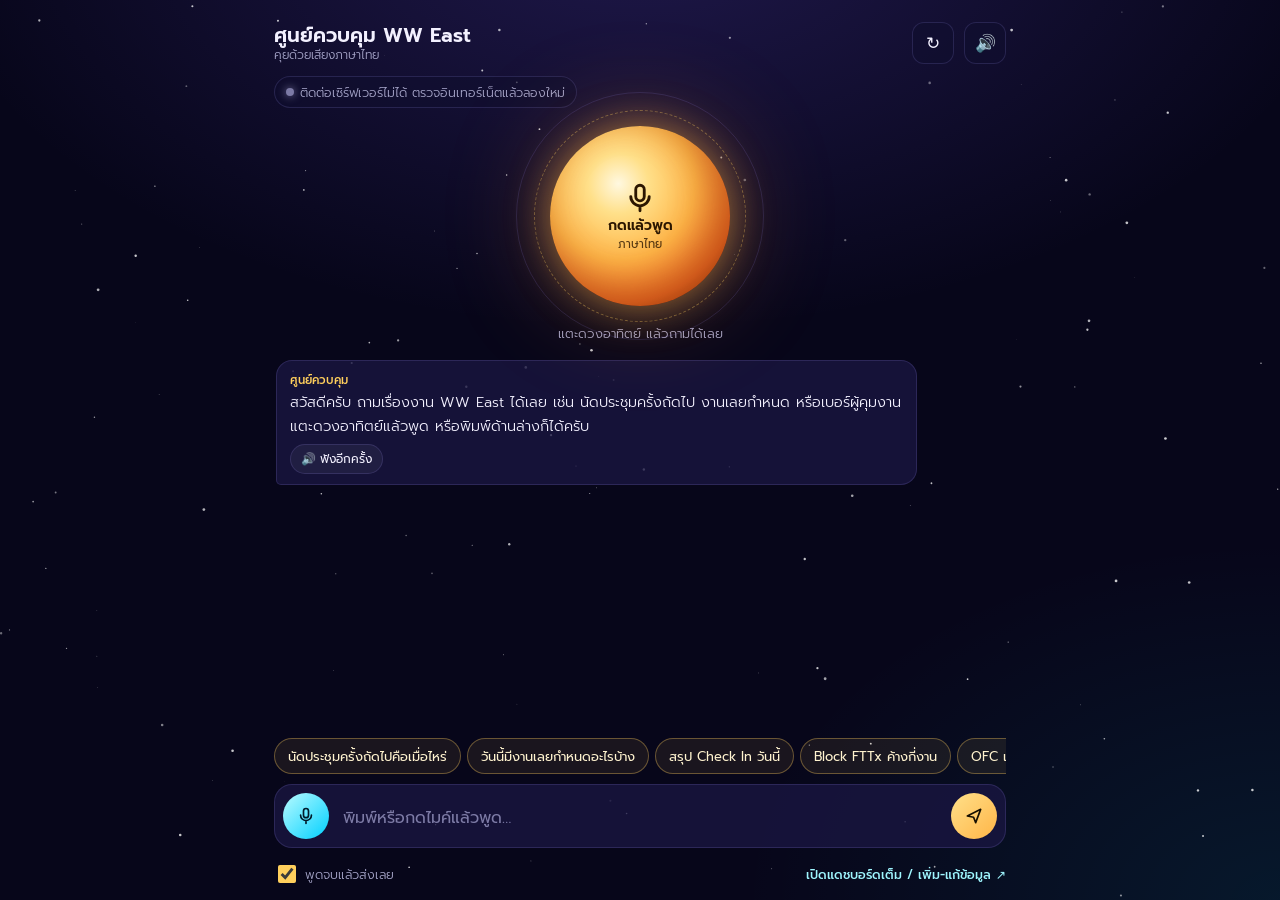
==== ww-east/index.html @ fdb1fc0f "Add ww-east voice assistant page Copy the static index.html and README_TH.md into ww-east/ so GitHub" ====
<!doctype html>
<html lang="th">
<head>
  <meta charset="utf-8">
  <meta name="viewport" content="width=device-width, initial-scale=1, viewport-fit=cover">
  <meta name="robots" content="noindex, nofollow">
  <meta name="theme-color" content="#07061a">
  <title>คุยกับศูนย์ควบคุม WW East</title>
  <link rel="preconnect" href="https://fonts.googleapis.com">
  <link rel="preconnect" href="https://fonts.gstatic.com" crossorigin>
  <link href="https://fonts.googleapis.com/css2?family=Prompt:wght@300;400;500;600&display=swap" rel="stylesheet">
  <style>
    :root {
      --bg: #07061a; --ink: #f3f1ff; --mute: #a9a8cc; --dim: #7d7ba6;
      --glass: rgba(17, 15, 48, .62); --glass2: rgba(26, 22, 66, .78); --line: rgba(160, 150, 255, .16);
      --gold: #ffcf5c; --red: #ff5468; --green: #3ee6a8; --amber: #ffb547; --blue: #6aa8ff; --cyan: #00f0ff;
      --safe-b: env(safe-area-inset-bottom, 0px);
    }
    * { box-sizing: border-box; }
    html, body { margin: 0; height: 100%; }
    body { font-family: "Prompt", system-ui, "Noto Sans Thai", sans-serif; font-weight: 300; color: var(--ink); background: var(--bg);
      background-image: radial-gradient(1200px 700px at 50% -10%, rgba(120, 90, 255, .22), transparent 60%), radial-gradient(900px 600px at 100% 100%, rgba(0, 240, 255, .08), transparent 60%);
      display: flex; flex-direction: column; min-height: 100dvh; overflow: hidden; }
    button, input, textarea { font-family: inherit; }
    #stars { position: fixed; inset: 0; width: 100%; height: 100%; z-index: 0; pointer-events: none; }
    .wrap { position: relative; z-index: 1; width: 100%; max-width: 760px; margin: 0 auto; display: flex; flex-direction: column; flex: 1; min-height: 0; padding: 12px 14px calc(10px + var(--safe-b)); gap: 10px; }
    header { display: flex; align-items: center; gap: 10px; }
    header h1 { margin: 0; font-size: 17px; font-weight: 600; flex: 1; min-width: 0; line-height: 1.3; }
    header h1 small { display: block; font-size: 12px; font-weight: 300; color: var(--mute); }
    .icon-btn { flex: none; width: 42px; height: 42px; border-radius: 12px; border: 1px solid var(--line); background: var(--glass); color: var(--ink); display: grid; place-items: center; cursor: pointer; font-size: 17px; }
    .icon-btn[aria-pressed="false"] { opacity: .55; }
    .icon-btn:focus-visible, .mic:focus-visible, .chip:focus-visible, .send:focus-visible, .full:focus-visible { outline: 2px solid var(--gold); outline-offset: 2px; }
    .strip { display: flex; gap: 6px; overflow-x: auto; scrollbar-width: none; padding: 2px 0; min-height: 34px; }
    .strip::-webkit-scrollbar { display: none; }
    .pl { flex: none; display: inline-flex; align-items: center; gap: 6px; height: 32px; padding: 0 11px; border-radius: 999px; background: var(--glass); border: 1px solid var(--line); font-size: 12.5px; white-space: nowrap; }
    .pl i { width: 8px; height: 8px; border-radius: 50%; background: var(--green); box-shadow: 0 0 8px currentColor; color: var(--green); }
    .pl.alert i { background: var(--red); color: var(--red); } .pl.watch i { background: var(--amber); color: var(--amber); } .pl.error i { background: var(--dim); color: var(--dim); }
    .pl b { font-weight: 500; } .pl span { color: var(--mute); }
    .pl.sk { width: 120px; background: linear-gradient(90deg, var(--glass), rgba(60,50,130,.5), var(--glass)); background-size: 200% 100%; animation: sk 1.4s linear infinite; }
    @keyframes sk { to { background-position: -200% 0; } }
    .next { font-size: 12.5px; color: #d9f6ff; min-height: 18px; }
    .next:empty { display: none; }
    .stage { display: grid; place-items: center; padding: 6px 0 2px; }
    .orb { position: relative; width: 150px; height: 150px; border-radius: 50%; border: 0; padding: 0; cursor: pointer; color: #2b1600;
      background: radial-gradient(circle at 38% 32%, #fff8e0 0, #ffe08a 18%, #ffb547 46%, #ff7a2a 72%, #8a2c00 100%);
      box-shadow: 0 0 40px rgba(255, 181, 71, .55), 0 0 110px rgba(255, 140, 40, .32), inset -14px -18px 40px rgba(120, 30, 0, .45); transition: transform .2s; }
    .orb::before { content: ""; position: absolute; inset: -16px; border-radius: 50%; border: 1px dashed rgba(255, 207, 92, .35); animation: spin 26s linear infinite; }
    .orb::after { content: ""; position: absolute; inset: -34px; border-radius: 50%; border: 1px solid rgba(160, 150, 255, .14); }
    .orb:active { transform: scale(.97); }
    .orb .lbl { position: relative; display: grid; place-items: center; gap: 2px; font-weight: 600; font-size: 14px; line-height: 1.25; text-align: center; }
    .orb .lbl svg { width: 34px; height: 34px; }
    .orb .lbl small { font-weight: 400; font-size: 11.5px; opacity: .8; }
    body.listening .orb { animation: pulse 1.1s ease-in-out infinite; background: radial-gradient(circle at 38% 32%, #ffffff 0, #b9fbff 20%, #00e0ff 50%, #2a66ff 78%, #10106a 100%); color: #001a2a;
      box-shadow: 0 0 50px rgba(0, 240, 255, .7), 0 0 130px rgba(42, 102, 255, .45); }
    body.thinking .orb .lbl svg { animation: spin 1.2s linear infinite; }
    body.speaking .orb { animation: pulse 1.6s ease-in-out infinite; }
    @keyframes pulse { 50% { transform: scale(1.06); } }
    @keyframes spin { to { transform: rotate(360deg); } }
    .state { margin-top: 18px; font-size: 13px; color: var(--mute); text-align: center; min-height: 20px; }
    .state.err { color: #ff9aa6; }
    .log { flex: 1; min-height: 120px; overflow-y: auto; display: flex; flex-direction: column; gap: 8px; padding: 4px 2px; scroll-behavior: smooth; }
    .msg { max-width: 88%; padding: 10px 13px; border-radius: 16px; font-size: 14.5px; line-height: 1.6; white-space: pre-wrap; overflow-wrap: anywhere; }
    .msg.me { align-self: flex-end; background: linear-gradient(135deg, rgba(120, 90, 255, .55), rgba(80, 60, 200, .55)); border-bottom-right-radius: 5px; }
    .msg.ai { align-self: flex-start; background: var(--glass2); border: 1px solid var(--line); border-bottom-left-radius: 5px; }
    .msg.ai.err { border-color: rgba(255, 84, 104, .45); color: #ffd5da; }
    .msg.ai .who { display: block; font-size: 11.5px; color: var(--gold); font-weight: 500; margin-bottom: 2px; }
    .msg .say { margin-top: 6px; height: 30px; padding: 0 10px; border-radius: 999px; border: 1px solid var(--line); background: rgba(255,255,255,.05); color: var(--ink); font-size: 12px; cursor: pointer; }
    .dots span { display: inline-block; width: 6px; height: 6px; margin: 0 2px; border-radius: 50%; background: var(--mute); animation: b 1s infinite; }
    .dots span:nth-child(2) { animation-delay: .15s; } .dots span:nth-child(3) { animation-delay: .3s; }
    @keyframes b { 50% { transform: translateY(-4px); opacity: .5; } }
    .chips { display: flex; gap: 6px; overflow-x: auto; scrollbar-width: none; }
    .chips::-webkit-scrollbar { display: none; }
    .chip { flex: none; height: 36px; padding: 0 13px; border-radius: 999px; border: 1px solid rgba(255, 207, 92, .35); background: rgba(255, 207, 92, .08); color: #fff3cf; font-size: 13px; cursor: pointer; white-space: nowrap; }
    .bar { display: flex; gap: 8px; align-items: flex-end; padding: 8px; border-radius: 18px; background: var(--glass2); border: 1px solid var(--line); }
    .bar textarea { flex: 1; min-width: 0; resize: none; border: 0; outline: none; background: transparent; color: var(--ink); font-size: 16px; line-height: 1.5; padding: 9px 6px; max-height: 110px; }
    .bar textarea::placeholder { color: var(--dim); }
    .mic { flex: none; width: 46px; height: 46px; border-radius: 50%; border: 0; cursor: pointer; display: grid; place-items: center; color: #001a2a; background: linear-gradient(135deg, #b9fbff, #00d0ff); }
    body.listening .mic { background: linear-gradient(135deg, #ff9aa6, #ff5468); color: #fff; animation: pulse 1.1s infinite; }
    .send { flex: none; width: 46px; height: 46px; border-radius: 50%; border: 0; cursor: pointer; display: grid; place-items: center; color: #160f00; background: linear-gradient(135deg, #ffe08a, #ffb547); }
    .send:disabled { opacity: .5; cursor: progress; }
    .opts { display: flex; align-items: center; gap: 12px; justify-content: space-between; flex-wrap: wrap; font-size: 12.5px; color: var(--mute); }
    .opts label { display: inline-flex; align-items: center; gap: 6px; cursor: pointer; min-height: 32px; }
    .opts input { width: 18px; height: 18px; accent-color: var(--gold); }
    .full { color: #9ff6ff; text-decoration: none; font-weight: 500; display: inline-flex; align-items: center; min-height: 32px; }
    .full:hover { text-decoration: underline; }
    .banner { padding: 9px 12px; border-radius: 12px; font-size: 13px; line-height: 1.5; background: rgba(255, 84, 104, .12); border: 1px solid rgba(255, 84, 104, .4); color: #ffd5da; }
    .banner[hidden] { display: none; }
    .keybox { display: flex; gap: 6px; margin-top: 6px; }
    .keybox input { flex: 1; min-width: 0; height: 38px; border-radius: 10px; border: 1px solid var(--line); background: rgba(0,0,0,.35); color: var(--ink); padding: 0 10px; font-size: 15px; }
    .keybox button { height: 38px; padding: 0 14px; border-radius: 10px; border: 0; background: var(--gold); color: #160f00; font-weight: 600; cursor: pointer; }
    .toast { position: fixed; left: 50%; bottom: calc(18px + var(--safe-b)); transform: translateX(-50%) translateY(20px); opacity: 0; transition: .25s; z-index: 5; max-width: min(92vw, 560px);
      padding: 10px 14px; border-radius: 12px; background: #1b1846; border: 1px solid var(--line); font-size: 13.5px; line-height: 1.5; pointer-events: none; }
    .toast.show { opacity: 1; transform: translateX(-50%); }
    .toast.bad { border-color: rgba(255, 84, 104, .5); }
    .sr { position: absolute; width: 1px; height: 1px; overflow: hidden; clip: rect(0 0 0 0); white-space: nowrap; }
    @media (min-width: 861px) { .orb { width: 180px; height: 180px; } .wrap { padding-top: 22px; } header h1 { font-size: 20px; } }
    @media (max-height: 700px) { .orb { width: 112px; height: 112px; } .orb .lbl svg { width: 26px; height: 26px; } .state { margin-top: 12px; } }
    @media (max-width: 860px) { body.chatting .orb { width: 96px; height: 96px; } body.chatting .orb .lbl svg { width: 24px; height: 24px; } body.chatting .orb .lbl small { display: none; } body.chatting .orb::after { inset: -22px; } body.chatting .state { margin-top: 10px; } }
    @media (prefers-reduced-motion: reduce) { *, *::before, *::after { animation: none !important; transition: none !important; } }
  </style>
</head>
<body>
  <canvas id="stars" aria-hidden="true"></canvas>
  <div class="wrap">
    <header>
      <h1>ศูนย์ควบคุม WW East <small id="nowLbl">คุยด้วยเสียงภาษาไทย</small></h1>
      <button type="button" class="icon-btn" id="btnRefresh" aria-label="รีเฟรชสรุปข้อมูล" title="รีเฟรชสรุปข้อมูล">↻</button>
      <button type="button" class="icon-btn" id="btnSpeaker" aria-pressed="true" aria-label="เสียงตอบ" title="เปิด/ปิดเสียงตอบ">🔊</button>
    </header>
    <div class="banner" id="banner" hidden></div>
    <div class="strip" id="strip" aria-label="สรุปดาวทุกดวง"><span class="pl sk"></span><span class="pl sk"></span><span class="pl sk"></span></div>
    <div class="next" id="next"></div>
    <div class="stage">
      <button type="button" class="orb" id="orb" aria-label="กดแล้วพูดภาษาไทย">
        <span class="lbl"><svg viewBox="0 0 24 24" fill="none" aria-hidden="true"><rect x="9" y="3" width="6" height="11" rx="3" stroke="currentColor" stroke-width="2"/><path d="M5.5 11a6.5 6.5 0 0013 0M12 17.5V21" stroke="currentColor" stroke-width="2" stroke-linecap="round"/></svg><span id="orbTxt">กดแล้วพูด</span><small id="orbSub">ภาษาไทย</small></span>
      </button>
      <div class="state" id="state" role="status" aria-live="polite">แตะดวงอาทิตย์ แล้วถามได้เลย</div>
    </div>
    <div class="log" id="log" aria-live="polite"></div>
    <div class="chips" id="chips">
      <button type="button" class="chip">นัดประชุมครั้งถัดไปคือเมื่อไหร่</button>
      <button type="button" class="chip">วันนี้มีงานเลยกำหนดอะไรบ้าง</button>
      <button type="button" class="chip">สรุป Check In วันนี้</button>
      <button type="button" class="chip">Block FTTx ค้างกี่งาน</button>
      <button type="button" class="chip">OFC เลยกำหนดกี่งาน</button>
    </div>
    <form class="bar" id="form" onsubmit="return false">
      <button type="button" class="mic" id="mic" aria-label="พูดเพื่อถาม" title="กดแล้วพูดภาษาไทย"><svg width="20" height="20" viewBox="0 0 24 24" fill="none" aria-hidden="true"><rect x="9" y="3" width="6" height="11" rx="3" stroke="currentColor" stroke-width="2"/><path d="M5.5 11a6.5 6.5 0 0013 0M12 17.5V21" stroke="currentColor" stroke-width="2" stroke-linecap="round"/></svg></button>
      <label class="sr" for="q">คำถาม</label>
      <textarea id="q" rows="1" maxlength="500" placeholder="พิมพ์หรือกดไมค์แล้วพูด…" enterkeyhint="send"></textarea>
      <button type="submit" class="send" id="send" aria-label="ส่งคำถาม"><svg width="20" height="20" viewBox="0 0 24 24" fill="none" aria-hidden="true"><path d="M4 12l16-8-6 16-2.5-6.5L4 12z" stroke="currentColor" stroke-width="2" stroke-linejoin="round"/></svg></button>
    </form>
    <div class="opts">
      <label><input type="checkbox" id="autoSend" checked> พูดจบแล้วส่งเลย</label>
      <a class="full" id="fullLink" href="#" target="_blank" rel="noopener">เปิดแดชบอร์ดเต็ม / เพิ่ม-แก้ข้อมูล ↗</a>
    </div>
  </div>
  <div class="toast" id="toast" role="status"></div>
  <script>
    /* ===== ตั้งค่า: ลิงก์ /exec ของ Apps Script "WW East Space Dashboard" (แก้ที่นี่ที่เดียว) ===== */
    const EXEC_URL = "https:\/\/script.google.com/macros/s/AKfycbxpOsPh76bZzzch7860aSqDYHAX0YQx7HtNUlWEW3hn6RMcfLTWxgMMknbE00u9yNBIrg/exec";

    const $ = (id) => document.getElementById(id);
    const esc = (s) => String(s == null ? "" : s).replace(/[&<>"']/g, (c) => ({ "&": "&amp;", "<": "&lt;", ">": "&gt;", '"': "&quot;", "'": "&#39;" }[c]));
    const store = { get: (k, d) => { try { const v = localStorage.getItem(k); return v == null ? d : v; } catch (e) { return d; } }, set: (k, v) => { try { localStorage.setItem(k, v); } catch (e) {} } };
    const chatHist = [];
    let speakOn = store.get("ww_voice_speak", "1") === "1", busy = false;
    $("fullLink").href = EXEC_URL;
    $("autoSend").checked = store.get("ww_voice_auto", "1") === "1";
    $("autoSend").addEventListener("change", () => store.set("ww_voice_auto", $("autoSend").checked ? "1" : "0"));

    function toast(t, bad) { const el = $("toast"); el.textContent = t; el.classList.toggle("bad", !!bad); el.classList.add("show"); clearTimeout(toast.t); toast.t = setTimeout(() => el.classList.remove("show"), 4200); }
    function setState(t, err) { $("state").textContent = t; $("state").classList.toggle("err", !!err); }
    function mode(m) { ["listening", "thinking", "speaking"].forEach((c) => document.body.classList.toggle(c, c === m)); $("orbTxt").textContent = m === "listening" ? "กำลังฟัง…" : m === "thinking" ? "กำลังคิด…" : m === "speaking" ? "กำลังพูด" : "กดแล้วพูด"; $("orbSub").textContent = m === "listening" ? "แตะเพื่อหยุด" : m === "speaking" ? "แตะเพื่อหยุดเสียง" : "ภาษาไทย"; }

    /* ---------- API (อ่านอย่างเดียว) ---------- */
    function apiKey() { return store.get("ww_voice_key", ""); }
    async function apiGet(params) {
      const u = new URL(EXEC_URL); Object.keys(params).forEach((k) => u.searchParams.set(k, params[k]));
      if (apiKey()) u.searchParams.set("k", apiKey());
      const r = await fetch(u.toString(), { method: "GET", redirect: "follow", cache: "no-store" });
      return handle(r);
    }
    async function apiPost(body) {
      if (apiKey()) body.k = apiKey();
      const r = await fetch(EXEC_URL, { method: "POST", redirect: "follow", headers: { "Content-Type": "text/plain;charset=utf-8" }, body: JSON.stringify(body) });
      return handle(r);
    }
    async function handle(r) {
      if (!r.ok) throw new Error("เซิร์ฟเวอร์ตอบกลับผิดพลาด (HTTP " + r.status + ")");
      let j; try { j = await r.json(); } catch (e) { throw new Error("อ่านคำตอบไม่ได้ — ตรวจว่า Apps Script deploy เวอร์ชันใหม่แล้ว"); }
      if (j && j.auth) showKeyBox();
      return j;
    }
    function netErr(e) { return e && e.message && /HTTP|อ่านคำตอบ/.test(e.message) ? e.message : "ติดต่อเซิร์ฟเวอร์ไม่ได้ ตรวจอินเทอร์เน็ตแล้วลองใหม่"; }
    function showKeyBox() {
      const b = $("banner"); b.hidden = false;
      b.innerHTML = `ต้องใส่รหัสเข้าใช้ก่อน (ถามเจ้าของแดชบอร์ด)<div class="keybox"><input id="keyIn" type="password" autocomplete="off" placeholder="รหัสเข้าใช้"><button type="button" id="keyOk">ตกลง</button></div>`;
      $("keyOk").addEventListener("click", () => { store.set("ww_voice_key", $("keyIn").value.trim()); b.hidden = true; loadSummary(); });
    }

    /* ---------- สรุปดาว ---------- */
    async function loadSummary() {
      const b = $("btnRefresh"); b.disabled = true;
      try {
        const j = await apiGet({ api: "summary" });
        if (!j || !j.ok) throw new Error((j && j.error) || "อ่านสรุปไม่ได้");
        $("strip").innerHTML = (j.planets || []).map((p) => `<span class="pl ${esc(p.status)}" title="${esc(p.title + " · " + p.label)}"><i></i><b>${esc(p.title)}</b><span>${esc(p.label)}</span></span>`).join("");
        const n = j.next_meeting;
        $("next").textContent = n ? "📅 นัดถัดไป: " + [n.title, n.date, n.time, n.place].filter(Boolean).join(" · ") + (n.countdown ? " (" + n.countdown + ")" : "") : "📅 ไม่มีนัดถัดไป";
        if (j.now) $("nowLbl").textContent = j.now;
      } catch (e) {
        $("strip").innerHTML = `<span class="pl error"><i></i><span>${esc(e.message && !/fetch/i.test(e.message) ? e.message : netErr(e))}</span></span>`;
      } finally { b.disabled = false; }
    }
    $("btnRefresh").addEventListener("click", loadSummary);

    /* ---------- แชท ---------- */
    const log = $("log"), input = $("q");
    function add(role, text, opt) {
      opt = opt || {};
      const el = document.createElement("div"); el.className = "msg " + role + (opt.err ? " err" : "");
      if (opt.typing) el.innerHTML = `<span class="who">ศูนย์ควบคุม</span><span class="dots"><span></span><span></span><span></span></span>`;
      else {
        el.innerHTML = (role === "ai" ? `<span class="who">ศูนย์ควบคุม</span>` : "") + esc(text);
        if (role === "ai" && !opt.err) { const s = document.createElement("button"); s.type = "button"; s.className = "say"; s.textContent = "🔊 ฟังอีกครั้ง"; s.addEventListener("click", () => speak(text, true)); el.appendChild(document.createElement("br")); el.appendChild(s); }
      }
      log.appendChild(el); log.scrollTop = log.scrollHeight; return el;
    }
    function autosize() { input.style.height = "auto"; input.style.height = Math.min(110, input.scrollHeight) + "px"; }
    input.addEventListener("input", autosize);
    input.addEventListener("keydown", (e) => { if (e.key === "Enter" && !e.shiftKey) { e.preventDefault(); ask(input.value); } });
    $("form").addEventListener("submit", () => ask(input.value));
    $("chips").querySelectorAll(".chip").forEach((b) => b.addEventListener("click", () => ask(b.textContent)));

    async function ask(q) {
      q = String(q || "").trim(); if (!q || busy) return;
      if (q.length > 500) { toast("คำถามยาวเกิน 500 ตัวอักษร", true); return; }
      busy = true; $("send").disabled = true; stopSpeak(); document.body.classList.add("chatting");
      input.value = ""; autosize(); add("me", q);
      const typing = add("ai", "", { typing: true }); mode("thinking"); setState("กำลังคิดคำตอบ…");
      try {
        const h = chatHist.slice(-4).map((x) => ({ role: x.role, text: x.text.slice(0, 300) }));
        const j = await apiGet({ api: "ask", q, h: JSON.stringify(h) });
        typing.remove();
        if (!j || !j.ok) { add("ai", "⚠️ " + ((j && j.error) || "ตอบไม่ได้"), { err: true }); mode(""); setState(j && j.rate ? "รอสักครู่แล้วลองใหม่" : "แตะดวงอาทิตย์ แล้วถามได้เลย", true); return; }
        chatHist.push({ role: "user", text: q }, { role: "model", text: j.answer });
        add("ai", j.answer); mode(""); setState("แตะดวงอาทิตย์เพื่อถามต่อ");
        speak(j.answer);
      } catch (e) {
        typing.remove(); add("ai", "⚠️ " + netErr(e), { err: true }); mode(""); setState("ติดต่อเซิร์ฟเวอร์ไม่ได้", true);
      } finally { busy = false; $("send").disabled = false; }
    }

    /* ---------- เสียงพูด: เสียงไทยในเครื่องก่อน ไม่มีแล้วใช้ api=tts ---------- */
    const synth = window.speechSynthesis;
    let thVoice = null, audio = null, seq = 0;
    const ttsMem = new Map();
    const NO_TH = "เครื่องนี้ไม่มีเสียงภาษาไทย ติดตั้ง Thai speech ใน Windows Settings > Time & language > Speech";
    const PREF = [/google.*(ไทย|thai)/i, /premwadee/i, /pattara/i, /niwat/i, /narisa|kanya|achara/i];
    function pickVoice() {
      if (!synth) return;
      const th = (synth.getVoices() || []).filter((v) => /^th(-|_|$)/i.test(v.lang || "") || /ไทย|thai/i.test(v.name || ""));
      thVoice = null; for (const re of PREF) { const v = th.find((x) => re.test(x.name || "")); if (v) { thVoice = v; break; } }
      if (!thVoice) thVoice = th[0] || null;
    }
    if (synth) { pickVoice(); if (synth.addEventListener) synth.addEventListener("voiceschanged", pickVoice); else synth.onvoiceschanged = pickVoice; [300, 1000, 2500].forEach((ms) => setTimeout(pickVoice, ms)); }
    function speechText(t) {
      return String(t == null ? "" : t)
        .replace(/\x60{3}[\s\S]*?\x60{3}/g, " ").replace(/\[([^\]]*)\]\([^)]*\)/g, "$1").replace(/https?:\S+/g, " ")
        .replace(/[\u{1F000}-\u{1FAFF}\u{2600}-\u{27BF}\u{2B00}-\u{2BFF}\u{FE0F}\u{200D}\u{20E3}\u{E0020}-\u{E007F}]/gu, "")
        .replace(/^\s*[-*•]\s+/gm, "").replace(/^\s*#+\s*/gm, "").replace(/[*_#>\x60~|]/g, "").replace(/\s+/g, " ").trim();
    }
    function stopSpeak() { seq++; if (synth) synth.cancel(); if (audio) { try { audio.pause(); } catch (e) {} audio = null; } if (document.body.classList.contains("speaking")) mode(""); }
    function warnNoThai() { if (sessionStorage.getItem("ww_tts_warn") === "1") return; sessionStorage.setItem("ww_tts_warn", "1"); toast("🔈 " + NO_TH, true); }
    async function speak(text, force) {
      if (!speakOn && !force) return;
      stopSpeak();
      const clean = speechText(text); if (!clean) return;
      const my = seq;
      if (synth && !thVoice) pickVoice();
      if (synth && thVoice) {
        const u = new SpeechSynthesisUtterance(clean); u.voice = thVoice; u.lang = thVoice.lang || "th-TH"; u.rate = 1.02;
        u.onstart = () => mode("speaking"); u.onend = u.onerror = () => { if (my === seq) mode(""); };
        synth.speak(u); return;
      }
      try {
        mode("speaking");
        let src = ttsMem.get(clean);
        if (!src) {
          const j = await apiPost({ api: "tts", text: clean.slice(0, 1500) });
          if (!j || !j.ok || !j.b64) throw new Error((j && j.error) || "ไม่มีเสียง");
          src = "data:" + (j.mime || "audio/wav") + ";base64," + j.b64; ttsMem.set(clean, src); if (ttsMem.size > 12) ttsMem.delete(ttsMem.keys().next().value);
        }
        if (my !== seq) return;
        const a = new Audio(src); audio = a;
        a.onended = a.onerror = () => { if (audio === a) { audio = null; mode(""); } };
        await a.play();
      } catch (e) { if (my === seq) mode(""); warnNoThai(); }
    }
    function paintSpeaker() { $("btnSpeaker").setAttribute("aria-pressed", speakOn ? "true" : "false"); $("btnSpeaker").textContent = speakOn ? "🔊" : "🔇"; }
    $("btnSpeaker").addEventListener("click", () => { speakOn = !speakOn; store.set("ww_voice_speak", speakOn ? "1" : "0"); if (!speakOn) stopSpeak(); paintSpeaker(); });
    paintSpeaker();

    /* ---------- ไมค์ (Web Speech th-TH) ---------- */
    const SR = window.SpeechRecognition || window.webkitSpeechRecognition;
    const secure = window.isSecureContext || location.hostname === "localhost" || location.hostname === "127.0.0.1";
    let rec = null, listening = false, finalText = "", micErr = "";
    function banner(t) { const b = $("banner"); b.textContent = t; b.hidden = !t; }
    if (!secure) { micErr = "ต้องเปิดหน้านี้ผ่าน https ไมค์จึงจะทำงาน (ตอนนี้เปิดแบบ " + location.protocol.replace(":", "") + ")"; banner("⚠️ " + micErr + " — ยังพิมพ์ถามได้ตามปกติ"); }
    else if (!SR) { micErr = "เบราว์เซอร์นี้ไม่รองรับการพูด ใช้ Chrome หรือ Edge หรือกดไมค์บนคีย์บอร์ดมือถือ / Win+H แล้วพูดลงช่องพิมพ์"; }
    if (SR && secure) {
      rec = new SR(); rec.lang = "th-TH"; rec.interimResults = true; rec.continuous = false; rec.maxAlternatives = 1;
      rec.onstart = () => { listening = true; mode("listening"); setState("กำลังฟัง… พูดได้เลย"); };
      rec.onresult = (e) => { let interim = ""; finalText = ""; for (let i = 0; i < e.results.length; i++) { if (e.results[i].isFinal) finalText += e.results[i][0].transcript; else interim += e.results[i][0].transcript; } input.value = finalText || interim; autosize(); };
      rec.onerror = (e) => {
        listening = false; mode("");
        const m = e.error === "not-allowed" || e.error === "service-not-allowed" ? "ไม่ได้รับอนุญาตให้ใช้ไมค์ — กดรูปกุญแจ/ไอคอนข้างช่องที่อยู่เว็บ › อนุญาตไมโครโฟน แล้วลองใหม่"
          : e.error === "audio-capture" ? "ไม่พบไมโครโฟน ตรวจว่าเสียบไมค์หรือเปิดสิทธิ์ไมค์ในเครื่องแล้ว"
          : e.error === "network" ? "ระบบฟังเสียงต้องใช้อินเทอร์เน็ต ตรวจการเชื่อมต่อแล้วลองใหม่"
          : e.error === "no-speech" ? "ไม่ได้ยินเสียง ลองพูดใหม่อีกครั้ง" : e.error === "aborted" ? "" : "ฟังเสียงไม่สำเร็จ (" + e.error + ")";
        if (m) { setState(m, true); if (e.error !== "no-speech") toast("🎙️ " + m, true); }
      };
      rec.onend = () => {
        const was = listening; listening = false; if (document.body.classList.contains("listening")) mode("");
        const q = (finalText || "").trim(); finalText = "";
        if (!q) { if (was && !$("state").classList.contains("err")) setState("แตะดวงอาทิตย์ แล้วถามได้เลย"); return; }
        if ($("autoSend").checked) ask(q); else { input.value = q; autosize(); input.focus(); setState("แก้คำถามได้ แล้วกดส่ง"); }
      };
    }
    function toggleMic() {
      if (!rec) { setState(micErr, true); toast("🎙️ " + micErr, true); input.focus(); return; }
      if (listening) { rec.stop(); return; }
      stopSpeak(); finalText = ""; input.value = ""; autosize();
      try { rec.start(); } catch (e) { setState("เริ่มฟังไม่ได้ ลองกดอีกครั้ง", true); }
    }
    $("mic").addEventListener("click", toggleMic);
    $("orb").addEventListener("click", () => { if (document.body.classList.contains("speaking")) { stopSpeak(); return; } toggleMic(); });
    document.addEventListener("keydown", (e) => { if (e.key === "Escape") { if (listening && rec) rec.abort(); stopSpeak(); } });

    /* ---------- ดาวพื้นหลัง (เบาๆ) ---------- */
    (function stars() {
      const cv = $("stars"), ctx = cv.getContext("2d"); let list = [], raf = 0;
      const reduce = window.matchMedia && matchMedia("(prefers-reduced-motion: reduce)").matches;
      function resize() { const d = Math.min(2, window.devicePixelRatio || 1); cv.width = innerWidth * d; cv.height = innerHeight * d; ctx.setTransform(d, 0, 0, d, 0, 0);
        list = Array.from({ length: Math.round(innerWidth * innerHeight / 9000) }, () => ({ x: Math.random() * innerWidth, y: Math.random() * innerHeight, r: Math.random() * 1.2 + .2, p: Math.random() * 6.28 })); draw(0); }
      function draw(t) { ctx.clearRect(0, 0, innerWidth, innerHeight); for (const s of list) { ctx.globalAlpha = .35 + .45 * Math.abs(Math.sin(s.p + t / 1600)); ctx.fillStyle = "#fff"; ctx.beginPath(); ctx.arc(s.x, s.y, s.r, 0, 6.28); ctx.fill(); } }
      function loop(t) { draw(t); raf = requestAnimationFrame(loop); }
      addEventListener("resize", resize); resize();
      if (!reduce) raf = requestAnimationFrame(loop);
      document.addEventListener("visibilitychange", () => { cancelAnimationFrame(raf); if (!document.hidden && !reduce) raf = requestAnimationFrame(loop); });
    })();

    loadSummary();
    add("ai", "สวัสดีครับ ถามเรื่องงาน WW East ได้เลย เช่น นัดประชุมครั้งถัดไป งานเลยกำหนด หรือเบอร์ผู้คุมงาน แตะดวงอาทิตย์แล้วพูด หรือพิมพ์ด้านล่างก็ได้ครับ");
  </script>
</body>
</html>
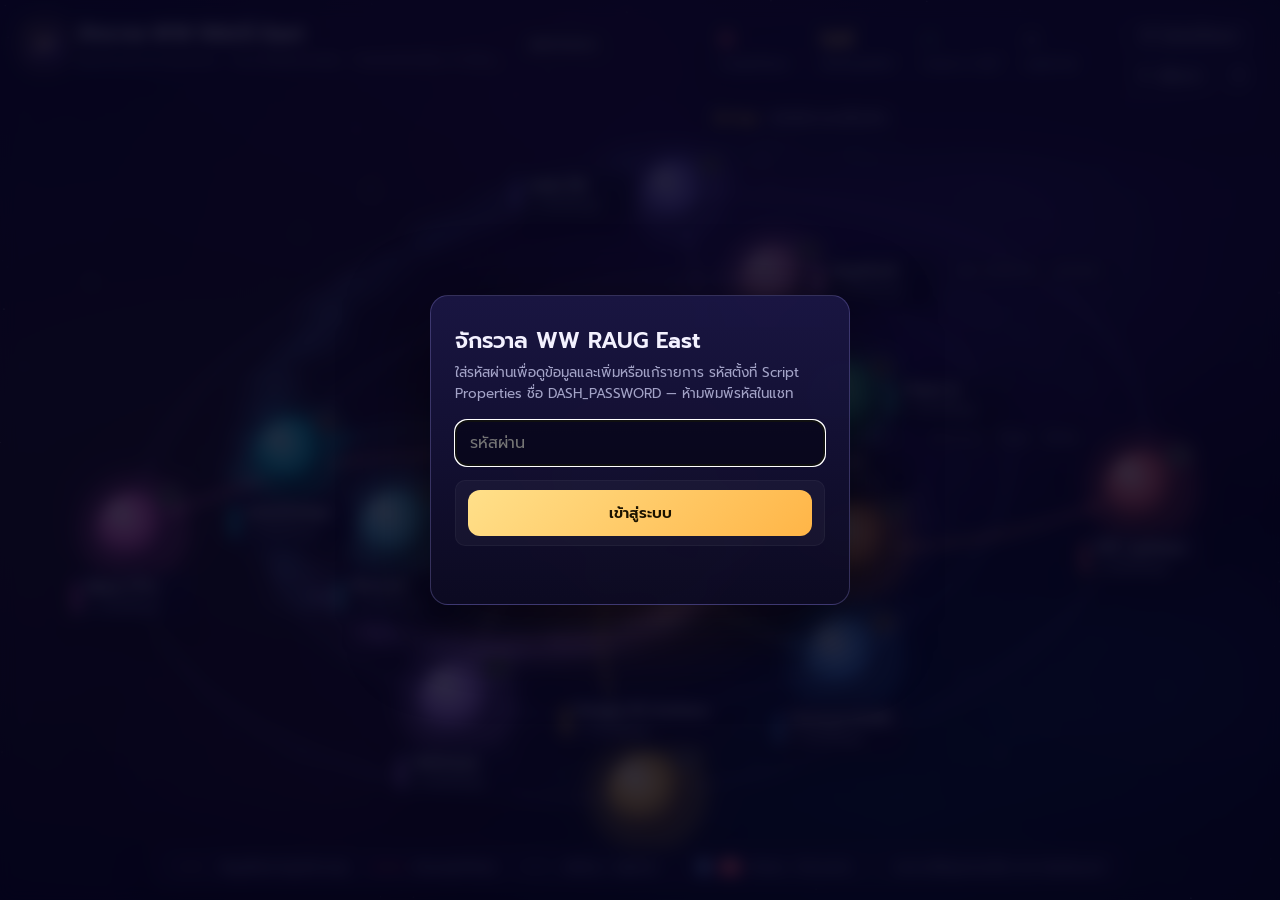
==== commit 2055012d: "Add the WW RAUG East universe dashboard under ww-east. Copy index.html, dash.html, and README_TH.md " ====
--- a/ww-east/index.html
+++ b/ww-east/index.html
@@ -1,338 +1,2723 @@
-<!doctype html>
+<!DOCTYPE html>
 <html lang="th">
 <head>
+  <meta name="robots" content="noindex, nofollow">
   <meta charset="utf-8">
   <meta name="viewport" content="width=device-width, initial-scale=1, viewport-fit=cover">
-  <meta name="robots" content="noindex, nofollow">
-  <meta name="theme-color" content="#07061a">
-  <title>คุยกับศูนย์ควบคุม WW East</title>
+  <meta name="theme-color" content="#0a0820">
+  <title>จักรวาล WW RAUG East</title>
+  <meta name="mobile-web-app-capable" content="yes">
+  <meta name="apple-mobile-web-app-capable" content="yes">
+  <meta name="apple-mobile-web-app-status-bar-style" content="black-translucent">
+  <meta name="apple-mobile-web-app-title" content="จักรวาล WW RAUG East">
+  <meta name="application-name" content="จักรวาล WW RAUG East">
+  <meta name="format-detection" content="telephone=no">
+  <link rel="icon" type="image/svg+xml" href="data:image/svg+xml,%3Csvg xmlns='http://www.w3.org/2000/svg' viewBox='0 0 64 64'%3E%3Crect width='64' height='64' rx='14' fill='%23120d3a'/%3E%3Cellipse cx='32' cy='32' rx='26' ry='10' fill='none' stroke='%23b9a8ff' stroke-width='2.5' transform='rotate(-20 32 32)'/%3E%3Ccircle cx='32' cy='32' r='11' fill='%23ffc94d'/%3E%3Ccircle cx='53' cy='22' r='4.5' fill='%236aa8ff'/%3E%3C/svg%3E">
+  <link rel="manifest" href="manifest.webmanifest">
+  <link rel="apple-touch-icon" href="icons/icon-180.png">
   <link rel="preconnect" href="https://fonts.googleapis.com">
   <link rel="preconnect" href="https://fonts.gstatic.com" crossorigin>
-  <link href="https://fonts.googleapis.com/css2?family=Prompt:wght@300;400;500;600&display=swap" rel="stylesheet">
+  <link rel="stylesheet" href="https://fonts.googleapis.com/css2?family=Prompt:wght@300;400;500;600;700&display=swap">
   <style>
     :root {
-      --bg: #07061a; --ink: #f3f1ff; --mute: #a9a8cc; --dim: #7d7ba6;
-      --glass: rgba(17, 15, 48, .62); --glass2: rgba(26, 22, 66, .78); --line: rgba(160, 150, 255, .16);
-      --gold: #ffcf5c; --red: #ff5468; --green: #3ee6a8; --amber: #ffb547; --blue: #6aa8ff; --cyan: #00f0ff;
-      --safe-b: env(safe-area-inset-bottom, 0px);
+      --bg0: #05041a; --bg1: #0b0a2e; --ink: #f3f1ff; --mute: #a3a3c7; --dim: #6f6f97;
+      --glass: rgba(17, 15, 48, .62); --glass2: rgba(26, 22, 66, .72); --line: rgba(160, 150, 255, .16);
+      --gold: #ffcf5c; --red: #ff5468; --green: #3ee6a8; --amber: #ffb547; --blue: #6aa8ff;
+      --r: 14px;
     }
     * { box-sizing: border-box; }
     html, body { margin: 0; height: 100%; }
-    body { font-family: "Prompt", system-ui, "Noto Sans Thai", sans-serif; font-weight: 300; color: var(--ink); background: var(--bg);
-      background-image: radial-gradient(1200px 700px at 50% -10%, rgba(120, 90, 255, .22), transparent 60%), radial-gradient(900px 600px at 100% 100%, rgba(0, 240, 255, .08), transparent 60%);
-      display: flex; flex-direction: column; min-height: 100dvh; overflow: hidden; }
-    button, input, textarea { font-family: inherit; }
+    body {
+      font-family: "Prompt", system-ui, sans-serif; color: var(--ink); overflow: hidden;
+      background:
+        radial-gradient(1200px 700px at 18% 55%, rgba(255, 170, 60, .10), transparent 60%),
+        radial-gradient(900px 600px at 78% 22%, rgba(122, 76, 255, .22), transparent 62%),
+        radial-gradient(800px 600px at 70% 88%, rgba(0, 170, 255, .12), transparent 60%),
+        radial-gradient(700px 500px at 40% 10%, rgba(214, 70, 200, .10), transparent 60%),
+        linear-gradient(160deg, #0d0a33 0%, #070620 45%, #04031a 100%);
+      -webkit-font-smoothing: antialiased;
+    }
+    button, a { font-family: inherit; }
     #stars { position: fixed; inset: 0; width: 100%; height: 100%; z-index: 0; pointer-events: none; }
-    .wrap { position: relative; z-index: 1; width: 100%; max-width: 760px; margin: 0 auto; display: flex; flex-direction: column; flex: 1; min-height: 0; padding: 12px 14px calc(10px + var(--safe-b)); gap: 10px; }
-    header { display: flex; align-items: center; gap: 10px; }
-    header h1 { margin: 0; font-size: 17px; font-weight: 600; flex: 1; min-width: 0; line-height: 1.3; }
-    header h1 small { display: block; font-size: 12px; font-weight: 300; color: var(--mute); }
-    .icon-btn { flex: none; width: 42px; height: 42px; border-radius: 12px; border: 1px solid var(--line); background: var(--glass); color: var(--ink); display: grid; place-items: center; cursor: pointer; font-size: 17px; }
+    .nebula { position: fixed; inset: -10%; z-index: 0; pointer-events: none; opacity: .75; filter: blur(40px);
+      background:
+        radial-gradient(40% 30% at 62% 38%, rgba(120, 60, 220, .22), transparent 70%),
+        radial-gradient(30% 22% at 85% 70%, rgba(40, 120, 255, .16), transparent 70%),
+        radial-gradient(26% 20% at 30% 80%, rgba(200, 60, 160, .10), transparent 70%);
+      animation: drift 60s ease-in-out infinite alternate; }
+    @keyframes drift { to { transform: translate3d(-2%, 1.5%, 0) scale(1.04); } }
+
+    /* ---------- Top bar ---------- */
+    .top { position: fixed; z-index: 5; top: 0; left: 0; right: 0; display: flex; justify-content: space-between;
+      align-items: flex-start; gap: 16px; padding: 18px 24px 0; pointer-events: none; }
+    .top > * { pointer-events: auto; }
+    .brand { display: flex; gap: 12px; align-items: center; }
+    .logo { width: 42px; height: 42px; border-radius: 12px; display: grid; place-items: center;
+      background: linear-gradient(145deg, rgba(255, 207, 92, .25), rgba(122, 76, 255, .25)); border: 1px solid rgba(255, 255, 255, .14);
+      box-shadow: 0 0 24px rgba(255, 190, 80, .25); }
+    .brand h1 { margin: 0; font-size: 20px; font-weight: 600; letter-spacing: .2px; display: flex; align-items: center; gap: 10px; }
+    .brand p { margin: 2px 0 0; font-size: 12.5px; color: var(--mute); font-weight: 300; }
+    .badge { font-size: 11px; font-weight: 600; padding: 3px 9px; border-radius: 999px; color: #1b1300;
+      background: linear-gradient(90deg, #ffd66b, #ffb547); box-shadow: 0 0 12px rgba(255, 190, 80, .5); }
+    .badge[hidden] { display: none; }
+    .hud { display: flex; flex-direction: column; gap: 8px; align-items: stretch; min-width: 520px; }
+    .hud-row { display: flex; gap: 8px; align-items: stretch; }
+    .glass { background: var(--glass); border: 1px solid var(--line); border-radius: var(--r);
+      backdrop-filter: blur(14px) saturate(140%); -webkit-backdrop-filter: blur(14px) saturate(140%);
+      box-shadow: 0 10px 40px rgba(0, 0, 0, .35), inset 0 1px 0 rgba(255, 255, 255, .06); }
+    .stats { display: grid; grid-template-columns: repeat(4, 1fr); flex: 1; padding: 0; overflow: hidden; }
+    .stat { padding: 9px 14px; position: relative; min-width: 0; }
+    .stat + .stat::before { content: ""; position: absolute; left: 0; top: 12px; bottom: 12px; width: 1px; background: var(--line); }
+    .stat b { display: block; font-size: 20px; font-weight: 600; line-height: 1.15; white-space: nowrap; overflow: hidden; text-overflow: ellipsis; }
+    .stat span { font-size: 11.5px; color: var(--mute); white-space: nowrap; }
+    .stat.alert b { color: #ff8090; text-shadow: 0 0 14px rgba(255, 84, 104, .55); }
+    .stat.watch b { color: #ffd27a; }
+    .stat.ok b { color: #7ff0c4; }
+    .actions { display: flex; flex-direction: column; gap: 6px; }
+    .btn { display: inline-flex; align-items: center; justify-content: center; gap: 7px; height: 34px; padding: 0 14px;
+      border-radius: 10px; border: 1px solid var(--line); background: var(--glass2); color: var(--ink);
+      font-size: 13px; cursor: pointer; text-decoration: none; transition: background .2s, border-color .2s, transform .15s; }
+    .btn:hover { background: rgba(60, 52, 140, .7); border-color: rgba(190, 180, 255, .35); }
+    .btn:active { transform: translateY(1px); }
+    .btn:focus-visible, .planet:focus-visible, .m-item:focus-visible { outline: 2px solid var(--gold); outline-offset: 3px; }
+    .btn.icon { width: 34px; padding: 0; }
+    .btn.spin svg { animation: spin 1s linear infinite; }
+    @keyframes spin { to { transform: rotate(360deg); } }
+    .ticker { display: flex; align-items: center; gap: 10px; padding: 7px 12px; font-size: 12.5px; }
+    .ticker .tag { display: inline-flex; align-items: center; gap: 6px; font-weight: 600; color: var(--gold); white-space: nowrap; }
+    .ticker .tag i { width: 7px; height: 7px; border-radius: 50%; background: var(--gold); box-shadow: 0 0 10px var(--gold); animation: blink 1.6s ease-in-out infinite; }
+    @keyframes blink { 50% { opacity: .35; } }
+    .ticker .msg { color: #d9d7f5; white-space: nowrap; overflow: hidden; text-overflow: ellipsis; transition: opacity .3s; min-width: 0; flex: 1; }
+    .ticker .msg.fade { opacity: 0; }
+    .ticker .upd { color: var(--dim); font-size: 11.5px; white-space: nowrap; }
+
+    /* ---------- Stage (galaxy) ---------- */
+    .stage { position: fixed; z-index: 2; left: 0; right: 0; top: 112px; bottom: 60px; }
+    .galaxy { position: absolute; left: 0; top: 0; width: 0; height: 0; pointer-events: none; z-index: 0; }
+    .galaxy .disc { position: absolute; left: 0; top: 0; transform: translate(-50%, -50%) rotate(var(--tilt, -8deg)) scaleY(var(--flat, .5)); }
+    .galaxy canvas { display: block; animation: rot 600s linear infinite; opacity: .95; }
+    .galaxy .core-glow { position: absolute; left: 0; top: 0; width: 0; height: 0; }
+    .galaxy .core-glow::before { content: ""; position: absolute; width: 760px; height: 380px; left: -380px; top: -190px; border-radius: 50%;
+      background: radial-gradient(closest-side, rgba(255, 196, 110, .22), rgba(170, 90, 255, .12) 45%, transparent 100%); transform: rotate(-8deg); }
+    #net { position: absolute; inset: 0; width: 100%; height: 100%; overflow: visible; z-index: 1; pointer-events: none; }
+    .orbit-ring { fill: none; stroke: rgba(170, 160, 255, .22); stroke-width: 1.2; }
+    .orbit-ring.glow { stroke: rgba(150, 130, 255, .10); stroke-width: 7; }
+    .orbit-ring.dash { stroke: rgba(220, 210, 255, .28); stroke-dasharray: 1 9; stroke-width: 1.4; }
+    .link-base { fill: none; stroke-width: 1.5; opacity: .6; }
+    .link-glow { fill: none; stroke-width: 6; opacity: .13; }
+    .link-flow { fill: none; stroke-width: 2.2; stroke-linecap: round; stroke-dasharray: 2 12; animation: flow 1.6s linear infinite; opacity: .95; }
+    .link.alert .link-flow { animation-duration: 1s; }
+    .link { transition: opacity .3s; } .link.dim { opacity: .18; }
+    @keyframes flow { to { stroke-dashoffset: -28; } }
+
+    .sun { position: absolute; z-index: 3; width: var(--s, 180px); height: var(--s, 180px); transform: translate(-50%, -50%); pointer-events: none; }
+    .sun > div { position: absolute; border-radius: 50%; }
+    .sun-halo { inset: -95%; background: radial-gradient(circle, rgba(255, 190, 70, .45) 0%, rgba(255, 140, 40, .16) 32%, rgba(255, 120, 40, .05) 52%, transparent 68%); }
+    .sun-rays { inset: -62%; opacity: .55;
+      background: repeating-conic-gradient(from 0deg, rgba(255, 214, 120, .5) 0deg 1.2deg, transparent 1.2deg 9deg);
+      -webkit-mask: radial-gradient(circle, transparent 34%, #000 38%, rgba(0,0,0,.4) 55%, transparent 70%);
+              mask: radial-gradient(circle, transparent 34%, #000 38%, rgba(0,0,0,.4) 55%, transparent 70%);
+      animation: rot 120s linear infinite; }
+    .sun-rays.r2 { inset: -46%; opacity: .35; animation-duration: 80s; animation-direction: reverse;
+      background: repeating-conic-gradient(from 4deg, rgba(255, 240, 190, .6) 0deg .6deg, transparent .6deg 6deg); }
+    @keyframes rot { to { transform: rotate(360deg); } }
+    .sun-pulse { inset: 0; border: 1.5px solid rgba(255, 205, 110, .55); animation: pulse 4.5s ease-out infinite; }
+    .sun-pulse.p2 { animation-delay: 1.5s; } .sun-pulse.p3 { animation-delay: 3s; }
+    @keyframes pulse { 0% { transform: scale(1); opacity: .75; } 100% { transform: scale(2.1); opacity: 0; } }
+    .sun-ring { inset: -14%; border: 1px dashed rgba(255, 210, 130, .35); animation: rot 60s linear infinite; }
+    .sun-core { inset: 0;
+      background: radial-gradient(circle at 38% 34%, #fffdf0 0%, #fff1b0 18%, #ffd35a 42%, #ff9a2a 72%, #e25c12 100%);
+      box-shadow: 0 0 40px 10px rgba(255, 180, 60, .65), 0 0 120px 40px rgba(255, 140, 40, .35), inset -18px -22px 50px rgba(190, 60, 0, .55), inset 10px 12px 30px rgba(255, 255, 230, .6); }
+    .sun-core::after { content: ""; position: absolute; inset: 0; border-radius: 50%;
+      background: radial-gradient(circle at 60% 70%, rgba(255, 120, 20, .35), transparent 40%), radial-gradient(circle at 30% 60%, rgba(255, 255, 255, .12), transparent 30%);
+      animation: rot 40s linear infinite; }
+    .sun-text { position: absolute; inset: 0; display: grid; place-content: center; text-align: center; z-index: 2; border-radius: 50%; }
+    .sun-text strong { font-size: calc(var(--s, 180px) * .095); font-weight: 600; color: #4a1e00; line-height: 1.25; text-shadow: 0 1px 0 rgba(255, 255, 255, .35); }
+    .sun-text span { font-size: calc(var(--s, 180px) * .062); color: #6b3300; margin-top: 3px; white-space: pre-line; line-height: 1.3; }
+
+    .cap { position: absolute; z-index: 2; font-size: 11px; font-weight: 500; letter-spacing: 1.2px; color: #b8b0f0; display: flex; align-items: center; gap: 7px; white-space: nowrap;
+      padding: 3px 10px; border-radius: 999px; background: rgba(14, 12, 40, .55); border: 1px solid rgba(170, 160, 255, .18); pointer-events: none; }
+    .cap::before { content: ""; width: 5px; height: 5px; transform: rotate(45deg); background: #b8b0f0; box-shadow: 0 0 6px #b8b0f0; }
+
+    .planet { position: absolute; left: 0; top: 0; width: var(--d); height: var(--d); border-radius: 50%; will-change: transform;
+      cursor: pointer; border: 0; padding: 0; background: none; color: inherit; transition: filter .25s; }
+    .planet.back { z-index: 2; } .planet.front { z-index: 4; }
+    .planet .halo { position: absolute; inset: -34%; border-radius: 50%;
+      background: radial-gradient(circle, color-mix(in srgb, var(--c) 40%, transparent) 0%, color-mix(in srgb, var(--c) 10%, transparent) 45%, transparent 70%); }
+    .planet .orbit { position: absolute; inset: -20%; border-radius: 50%; border: 1px solid color-mix(in srgb, var(--c) 45%, transparent);
+      box-shadow: 0 0 12px color-mix(in srgb, var(--c) 30%, transparent), inset 0 0 12px color-mix(in srgb, var(--c) 20%, transparent); }
+    .planet .ring { position: absolute; left: -42%; right: -42%; top: 38%; bottom: 38%; border-radius: 50%;
+      border: 2px solid color-mix(in srgb, var(--c) 70%, white 10%); transform: rotate(-18deg);
+      box-shadow: 0 0 10px color-mix(in srgb, var(--c) 50%, transparent); opacity: .85; }
+    .planet .ring.back { z-index: 0; clip-path: inset(0 0 50% 0); }
+    .planet .ring.front { z-index: 2; clip-path: inset(50% 0 0 0); }
+    .planet .sphere { position: absolute; inset: 0; border-radius: 50%; z-index: 1;
+      background:
+        radial-gradient(circle at 30% 26%, rgba(255, 255, 255, .85) 0%, rgba(255, 255, 255, .25) 10%, transparent 26%),
+        radial-gradient(circle at 70% 78%, color-mix(in srgb, var(--c) 40%, transparent) 0%, transparent 35%),
+        radial-gradient(circle at 38% 36%, color-mix(in srgb, var(--c) 55%, white) 0%, var(--c) 38%, color-mix(in srgb, var(--c) 45%, #08051c) 78%, #06041a 100%);
+      box-shadow: inset -10px -14px 26px rgba(4, 2, 20, .65), inset 3px 4px 10px rgba(255, 255, 255, .18),
+        0 0 22px color-mix(in srgb, var(--c) 60%, transparent), 0 0 64px color-mix(in srgb, var(--c) 28%, transparent);
+      transition: transform .25s; }
+    .planet .sphere::after { content: ""; position: absolute; inset: 0; border-radius: 50%; opacity: .35; mix-blend-mode: overlay;
+      background: repeating-linear-gradient(-20deg, transparent 0 9%, rgba(255,255,255,.18) 9% 12%, transparent 12% 20%); }
+    .planet:hover .sphere, .planet.active .sphere { transform: scale(1.1); }
+    .planet:hover, .planet.active { filter: brightness(1.15); }
+    .count { position: absolute; z-index: 3; top: -8%; right: -16%; min-width: 28px; height: 22px; padding: 0 7px; border-radius: 999px;
+      display: grid; place-items: center; font-size: 12px; font-weight: 600; color: #fff;
+      background: rgba(12, 10, 40, .88); border: 1px solid color-mix(in srgb, var(--c) 70%, transparent);
+      box-shadow: 0 0 12px color-mix(in srgb, var(--c) 45%, transparent); }
+    .planet.is-alert .count { background: linear-gradient(180deg, #ff6a7c, #e22a48); border-color: #ff9aa6; box-shadow: 0 0 16px rgba(255, 70, 100, .8); }
+    .planet.is-watch .count { border-color: #ffd27a; }
+    .planet.is-error .count { background: #444; border-color: #888; }
+    .planet .alarm { position: absolute; inset: -6%; border-radius: 50%; border: 2px solid var(--red); opacity: 0; z-index: 0; pointer-events: none; }
+    .planet.is-alert .alarm { animation: alarm 2.2s ease-out infinite; }
+    .planet.is-alert .alarm.a2 { animation-delay: 1.1s; }
+    @keyframes alarm { 0% { transform: scale(1); opacity: .9; } 100% { transform: scale(1.9); opacity: 0; } }
+
+    .card { position: absolute; left: 0; top: 0; z-index: 6; min-width: 120px; max-width: 200px; padding: 6px 11px 6px 13px; will-change: transform;
+      border-radius: 11px; cursor: pointer; text-align: left; color: inherit; font: inherit;
+      background: linear-gradient(180deg, rgba(22, 19, 58, .82), rgba(12, 10, 36, .82)); border: 1px solid rgba(170, 160, 255, .16);
+      backdrop-filter: blur(10px); -webkit-backdrop-filter: blur(10px); box-shadow: 0 8px 28px rgba(0, 0, 0, .4); transition: border-color .2s; }
+    .card::before { content: ""; position: absolute; left: 0; top: 9px; bottom: 9px; width: 3px; border-radius: 3px; background: var(--c); box-shadow: 0 0 10px var(--c); }
+    .card:hover, .card.active { border-color: color-mix(in srgb, var(--c) 60%, transparent); }
+    .card .tt { display: block; font-size: 13px; font-weight: 600; line-height: 1.3; white-space: nowrap; overflow: hidden; text-overflow: ellipsis; }
+    .card .st { display: flex; align-items: center; gap: 6px; font-size: 11.5px; color: var(--mute); margin-top: 1px; white-space: nowrap; overflow: hidden; text-overflow: ellipsis; }
+    .card .st i { flex: none; width: 6px; height: 6px; border-radius: 50%; background: var(--green); box-shadow: 0 0 6px var(--green); }
+    .card.is-alert .st i { background: var(--red); box-shadow: 0 0 6px var(--red); }
+    .card.is-watch .st i { background: var(--amber); box-shadow: 0 0 6px var(--amber); }
+    .card.is-error .st i { background: #888; box-shadow: none; }
+
+    .card .bdg { display: none; margin-left: 6px; font-size: 10.5px; font-weight: 700; padding: 1px 6px; border-radius: 999px; background: color-mix(in srgb, var(--c) 28%, rgba(12,10,34,.7)); }
+    .card.compact { min-width: 86px; max-width: 168px; padding: 5px 10px 5px 12px; display: flex; align-items: center; }
+    .card.compact .st { display: none; }
+    .card.compact .bdg { display: inline-flex; }
+    .panel-foot.has-map { grid-template-columns: 1fr 1fr 1fr; }
+    @media (max-width: 860px) { .panel-foot.has-map { grid-template-columns: 1fr 1fr; } .panel-foot.has-map #openMap { grid-column: 1 / -1; } }
+
+    /* ---------- Legend ---------- */
+    .legend { position: fixed; z-index: 4; left: 50%; bottom: 14px; transform: translateX(-50%); display: flex; align-items: center; gap: 20px;
+      padding: 9px 20px; font-size: 12px; color: #c9c7ea; white-space: nowrap; }
+    .legend span { display: inline-flex; align-items: center; gap: 8px; }
+    .legend .sep { width: 1px; height: 16px; background: var(--line); }
+    .lg-dot { width: 12px; height: 12px; border-radius: 50%; background: radial-gradient(circle at 35% 30%, #fff 0, #8ab4ff 30%, #3557c8 100%); box-shadow: 0 0 8px #6aa8ff; }
+    .lg-badge { font-size: 10.5px; font-weight: 600; padding: 1px 7px; border-radius: 999px; background: linear-gradient(180deg, #ff6a7c, #e22a48); color: #fff; }
+
+
+    /* ---------- Panel ---------- */
+    .backdrop { position: fixed; inset: 0; z-index: 8; background: rgba(3, 2, 14, .45); backdrop-filter: blur(2px); }
+    .backdrop[hidden], .panel[hidden] { display: none; }
+    .panel { position: fixed; z-index: 9; top: 14px; right: 14px; bottom: 14px; width: min(430px, calc(100vw - 28px)); display: flex; flex-direction: column;
+      background: linear-gradient(180deg, rgba(24, 20, 64, .86), rgba(10, 9, 32, .9)); border: 1px solid rgba(170, 160, 255, .2); border-radius: 18px;
+      backdrop-filter: blur(18px) saturate(150%); -webkit-backdrop-filter: blur(18px) saturate(150%);
+      box-shadow: 0 30px 80px rgba(0, 0, 0, .55), 0 0 0 1px rgba(255, 255, 255, .03) inset, 0 0 60px color-mix(in srgb, var(--c) 18%, transparent);
+      animation: slidein .35s cubic-bezier(.2, .8, .2, 1); overflow: hidden; }
+    .panel::before { content: ""; position: absolute; left: 0; right: 0; top: 0; height: 120px; pointer-events: none;
+      background: radial-gradient(80% 100% at 20% 0%, color-mix(in srgb, var(--c) 28%, transparent), transparent 70%); }
+    @keyframes slidein { from { transform: translateX(24px); opacity: 0; } }
+    .panel-head { position: relative; display: flex; justify-content: space-between; align-items: center; gap: 12px; padding: 18px 18px 12px; }
+    .panel-k { display: flex; gap: 12px; align-items: center; min-width: 0; }
+    .panel-dot { flex: none; width: 40px; height: 40px; border-radius: 50%;
+      background: radial-gradient(circle at 32% 28%, rgba(255,255,255,.85) 0, transparent 26%), radial-gradient(circle at 38% 36%, color-mix(in srgb, var(--c) 55%, white), var(--c) 40%, color-mix(in srgb, var(--c) 40%, #08051c) 85%);
+      box-shadow: 0 0 18px color-mix(in srgb, var(--c) 60%, transparent), inset -5px -7px 12px rgba(0,0,0,.5); }
+    .panel h2 { margin: 0; font-size: 18px; font-weight: 600; }
+    .panel .sub { font-size: 12.5px; color: var(--mute); }
+    .metrics { position: relative; display: grid; grid-template-columns: repeat(3, 1fr); gap: 8px; padding: 0 18px 12px; }
+    .metric { padding: 10px 12px; border-radius: 12px; background: rgba(255, 255, 255, .04); border: 1px solid rgba(255, 255, 255, .07); min-width: 0; }
+    .metric b { display: block; font-size: 18px; font-weight: 600; white-space: nowrap; overflow: hidden; text-overflow: ellipsis; }
+    .metric span { font-size: 11.5px; color: var(--mute); }
+    .metric.alert b { color: #ff8090; } .metric.watch b { color: #ffd27a; } .metric.ok b { color: #7ff0c4; }
+    .panel-body { position: relative; flex: 1; overflow: auto; padding: 0 18px 12px; scrollbar-width: thin; scrollbar-color: rgba(160,150,255,.3) transparent; }
+    .group-title { font-size: 12px; font-weight: 500; color: #a8a0ff; letter-spacing: .4px; margin: 14px 0 6px; }
+    .row { display: flex; justify-content: space-between; align-items: center; gap: 10px; padding: 9px 12px; border-radius: 10px; background: rgba(255,255,255,.035); margin-bottom: 6px; border: 1px solid rgba(255,255,255,.04); }
+    .row .t { font-size: 13.5px; font-weight: 500; } .row .t.code { font-variant-numeric: tabular-nums; }
+    .row .s, .panel-body > .s { font-size: 12px; color: var(--mute); margin-top: 2px; }
+    .chip { flex: none; font-size: 11.5px; font-weight: 500; padding: 3px 9px; border-radius: 999px; background: rgba(255,255,255,.07); color: #dcdaf8; white-space: nowrap; }
+    .chip.alert { background: rgba(255, 84, 104, .16); color: #ff9aa6; } .chip.watch { background: rgba(255, 181, 71, .16); color: #ffd27a; } .chip.ok { background: rgba(62, 230, 168, .14); color: #8ff3cd; }
+    .meet-item { display: flex; justify-content: space-between; gap: 10px; align-items: center; padding: 10px 12px; border-radius: 10px; background: rgba(255,255,255,.035); margin-bottom: 6px; }
+    .meet-item .d { display: block; font-size: 12px; color: #8fdcff; } .meet-item .t { display: block; font-size: 13.5px; font-weight: 500; } .meet-item .place { display: block; font-size: 12px; color: var(--mute); }
+    .note-item { display: flex; width: 100%; gap: 10px; align-items: baseline; text-align: left; padding: 9px 12px; margin-bottom: 6px; border-radius: 10px; cursor: pointer;
+      background: rgba(255,255,255,.035); border: 1px solid rgba(255,255,255,.05); color: inherit; font: inherit; }
+    .note-item[aria-pressed="true"] { border-color: color-mix(in srgb, var(--c) 60%, transparent); background: color-mix(in srgb, var(--c) 12%, transparent); }
+    .note-item .d { font-size: 12px; color: var(--mute); flex: none; } .note-item .t { font-size: 13.5px; font-weight: 500; }
+    .note-detail { margin-top: 10px; padding: 12px 14px; border-radius: 12px; background: rgba(0,0,0,.25); border: 1px solid rgba(255,255,255,.06); }
+    .note-detail h3 { margin: 0 0 6px; font-size: 13px; color: #c9b6ff; font-weight: 500; }
+    .note-detail pre { margin: 0; white-space: pre-wrap; font: inherit; font-size: 13.5px; line-height: 1.65; }
+    .note-detail .who { margin-top: 8px; font-size: 12px; color: var(--mute); }
+    /* ---------- ฟอร์มเพิ่มข้อมูลลงชีต (บันทึกประชุม / นัดหมาย / Block FTTx) ---------- */
+    .af-add { width: 100%; height: 42px; margin: 2px 0 10px; border-radius: 12px; border: 1px dashed color-mix(in srgb, var(--c) 70%, transparent); cursor: pointer;
+      background: color-mix(in srgb, var(--c) 14%, transparent); color: #f3efff; font: inherit; font-size: 14px; font-weight: 600; }
+    .af-add:hover { background: color-mix(in srgb, var(--c) 24%, transparent); }
+    .af-add:focus-visible, .af-act button:focus-visible { outline: 2px solid var(--gold, #ffcf5c); outline-offset: 2px; }
+    .af { display: grid; grid-template-columns: 1fr 1fr; gap: 10px; padding: 12px 14px; margin: 2px 0 12px; border-radius: 14px; background: rgba(0,0,0,.3);
+      border: 1px solid color-mix(in srgb, var(--c) 45%, transparent); text-align: left; }
+    .af > * { grid-column: 1 / -1; } .af > .half { grid-column: auto; }
+    .af h4 { margin: 0; font-size: 14px; font-weight: 600; color: #f0e8ff; }
+    .af label { display: grid; gap: 4px; font-size: 12.5px; color: var(--mute, #a9a8cc); min-width: 0; }
+    .af label b { color: #ff9aa6; font-weight: 500; }
+    .af input, .af textarea, .af select { width: 100%; box-sizing: border-box; padding: 8px 10px; border-radius: 10px; border: 1px solid rgba(170,160,255,.25);
+      background: rgba(6,5,22,.7); color: var(--ink, #f3f1ff); font: inherit; font-size: 14px; color-scheme: dark; min-width: 0; }
+    .af input, .af select { height: 40px; } .af textarea { min-height: 150px; resize: vertical; line-height: 1.6; }
+    .af input:focus, .af textarea:focus, .af select:focus { outline: none; border-color: var(--gold, #ffcf5c); }
+    .af .af-err { color: #ff9aa6; font-size: 12.5px; } .af .af-err:empty { display: none; }
+    .af .af-hint { font-size: 11.5px; color: var(--mute, #a9a8cc); }
+    .af-act { display: flex; gap: 8px; justify-content: flex-end; }
+    .af-act button { height: 40px; padding: 0 16px; border-radius: 10px; font: inherit; font-size: 14px; cursor: pointer; }
+    .af-act .cancel { border: 1px solid var(--line); background: rgba(255,255,255,.05); color: var(--ink, #f3f1ff); }
+    .af-act .save { border: 0; font-weight: 600; color: #160f00; background: linear-gradient(135deg, #ffe08a, #ffb547); }
+    .af-act .save[disabled] { opacity: .6; cursor: progress; }
+    .af-ok { display: flex; align-items: center; justify-content: space-between; gap: 10px; padding: 10px 12px; margin: 0 0 10px; border-radius: 12px; font-size: 13px;
+      background: rgba(62, 230, 168, .1); border: 1px solid rgba(62, 230, 168, .35); color: #b9f7df; text-align: left; }
+    .af-ok a { flex: none; color: #9ff6ff; font-weight: 600; text-decoration: none; } .af-ok a:hover { text-decoration: underline; }
+    .toast a { color: #9ff6ff; font-weight: 600; margin-left: 8px; text-decoration: underline; }
+    .toast.link { pointer-events: auto; }
+    @media (max-width: 860px) { .af { grid-template-columns: 1fr; } .af > .half { grid-column: 1 / -1; } .af input, .af textarea, .af select { font-size: 16px; }
+      .af-act button { flex: 1; height: 46px; } .af-add { height: 46px; } }
+    .err-box { margin-top: 12px; padding: 12px; border-radius: 10px; background: rgba(255, 84, 104, .1); border: 1px solid rgba(255, 84, 104, .3); color: #ffb3bc; font-size: 13px; }
+    .panel-foot { position: relative; display: grid; grid-template-columns: 1fr 1fr; gap: 10px; padding: 14px 18px 18px; border-top: 1px solid rgba(255,255,255,.06); }
+    .panel-foot .btn { height: 42px; font-size: 14px; font-weight: 500; }
+    .btn.primary { border: 0; color: #160f00; background: linear-gradient(135deg, #ffe08a, #ffb547); box-shadow: 0 6px 24px rgba(255, 180, 70, .35); }
+    .btn.primary:hover { background: linear-gradient(135deg, #ffe9a8, #ffc061); }
+    .icon-btn { width: 34px; height: 34px; border-radius: 10px; border: 1px solid var(--line); background: rgba(255,255,255,.05); color: var(--ink); cursor: pointer; display: grid; place-items: center; }
+
+    .toast { position: fixed; z-index: 20; left: 50%; bottom: 76px; transform: translate(-50%, 20px); opacity: 0; transition: .3s; padding: 10px 16px; border-radius: 12px;
+      background: rgba(20, 18, 50, .92); border: 1px solid var(--line); font-size: 13px; pointer-events: none; }
+    .toast.show { opacity: 1; transform: translate(-50%, 0); }
+
+    /* ---------- Mobile list ---------- */
+    .mobile { display: none; }
+    @media (max-width: 860px) {
+      body { overflow: auto; }
+      .top { position: relative; flex-direction: column; padding: 14px 14px 0; }
+      .brand h1 { font-size: 17px; } .logo { width: 36px; height: 36px; }
+      .hud { min-width: 0; width: 100%; }
+      .stats { grid-template-columns: repeat(2, 1fr); }
+      .stat:nth-child(3)::before { display: none; }
+      .stat:nth-child(n+3) { border-top: 1px solid var(--line); }
+      .actions { flex-direction: row; }
+      .legend { display: none; }
+      .mobile { display: none; position: relative; z-index: 2; padding: 12px 14px 96px; }
+      body.view-list .mobile { display: block; }
+      .m-sun { display: flex; align-items: center; gap: 14px; padding: 14px; margin-bottom: 14px; }
+      .m-sun .sun { position: relative; transform: none; --s: 56px; flex: none; margin: 4px 8px; }
+      .m-sun strong { display: block; color: #ffe6a6; font-weight: 600; } .m-sun span { font-size: 12px; color: var(--mute); }
+      .m-cap { margin: 16px 2px 8px; position: relative; }
+      .m-item { display: flex; align-items: center; gap: 14px; width: 100%; padding: 12px 14px; margin-bottom: 8px; color: inherit; font: inherit; text-align: left; cursor: pointer; border-radius: 14px; }
+      .m-item .mini { position: relative; flex: none; width: 40px; height: 40px; }
+      .m-item .mini .sphere { position: absolute; inset: 0; border-radius: 50%;
+        background: radial-gradient(circle at 30% 26%, rgba(255,255,255,.85) 0, transparent 26%), radial-gradient(circle at 38% 36%, color-mix(in srgb, var(--c) 55%, white), var(--c) 40%, color-mix(in srgb, var(--c) 40%, #08051c) 85%);
+        box-shadow: 0 0 14px color-mix(in srgb, var(--c) 55%, transparent), inset -5px -6px 10px rgba(0,0,0,.5); }
+      .m-item.is-alert .mini::after { content: ""; position: absolute; inset: -4px; border-radius: 50%; border: 2px solid var(--red); animation: alarm 2.2s ease-out infinite; }
+      .m-item .mt-wrap { flex: 1; min-width: 0; }
+      .m-item .tt { display: block; font-size: 15px; font-weight: 600; }
+      .m-item .mt { display: block; font-size: 12.5px; color: var(--mute); white-space: nowrap; overflow: hidden; text-overflow: ellipsis; }
+      .m-item .ct { flex: none; min-width: 34px; height: 26px; padding: 0 9px; border-radius: 999px; display: grid; place-items: center; font-size: 13px; font-weight: 600;
+        background: rgba(12,10,40,.8); border: 1px solid color-mix(in srgb, var(--c) 60%, transparent); }
+      .m-item.is-alert .ct { background: linear-gradient(180deg, #ff6a7c, #e22a48); border-color: #ff9aa6; }
+      .m-legend { font-size: 12px; color: var(--dim); text-align: center; margin-top: 14px; }
+      .panel { top: auto; left: 0; right: 0; bottom: 0; width: auto; max-height: 88vh; max-height: 88svh; border-radius: 22px 22px 0 0; border-bottom: 0;
+        padding-bottom: env(safe-area-inset-bottom); animation: sheetin .32s cubic-bezier(.2, .8, .2, 1); touch-action: pan-y; }
+      .panel.dragging { transition: none; animation: none; }
+      .panel.settle { transition: transform .22s ease-out; }
+      .sheet-grab { display: flex; justify-content: center; padding: 8px 0 0; cursor: grab; touch-action: none; }
+      .sheet-grab i { width: 44px; height: 5px; border-radius: 3px; background: rgba(255,255,255,.28); }
+      .panel-head { padding-top: 8px; touch-action: none; }
+      .panel-foot .btn { height: 46px; }
+    }
+    @media (min-width: 861px) and (max-width: 1180px) {
+      .hud { min-width: 0; } .stat b { font-size: 17px; }
+      .brand p { display: none; }
+    }
+    @media (prefers-reduced-motion: reduce) {
+      *, *::before, *::after { animation: none !important; transition: none !important; }
+    }
+    body.frozen .stage *, body.frozen .stage *::before, body.frozen .stage *::after, body.frozen .nebula { animation-play-state: paused !important; }
+      /* ---------- เพิ่มดาว modal ---------- */
+    .modal-wrap { position: fixed; inset: 0; z-index: 30; display: grid; place-items: center; padding: 16px; background: rgba(3, 2, 14, .55); backdrop-filter: blur(3px); }
+    .modal-wrap[hidden] { display: none; }
+    .modal { width: min(880px, 100%); max-height: calc(100vh - 32px); display: flex; flex-direction: column; overflow: hidden; border-radius: 18px;
+      background: linear-gradient(180deg, rgba(26, 22, 68, .95), rgba(12, 10, 34, .96)); border: 1px solid rgba(170, 160, 255, .22); box-shadow: 0 30px 90px rgba(0, 0, 0, .6); }
+    .modal-head { display: flex; justify-content: space-between; align-items: center; padding: 16px 20px; border-bottom: 1px solid rgba(255,255,255,.06); }
+    .modal-head h2 { margin: 0; font-size: 18px; font-weight: 600; } .modal-head p { margin: 2px 0 0; font-size: 12.5px; color: var(--mute); }
+    .modal-body { display: grid; grid-template-columns: 1.25fr 1fr; gap: 0; overflow: auto; flex: 1; }
+    .modal-form { padding: 16px 20px; display: grid; grid-template-columns: 1fr 1fr; gap: 12px 14px; align-content: start; }
+    .modal-side { padding: 16px 20px; border-left: 1px solid rgba(255,255,255,.06); background: rgba(0,0,0,.15); display: flex; flex-direction: column; gap: 12px; min-width: 0; }
+    .fld { display: flex; flex-direction: column; gap: 5px; min-width: 0; }
+    .fld.full { grid-column: 1 / -1; }
+    .fld label { font-size: 12.5px; color: #cfcaf5; font-weight: 500; }
+    .fld small { font-size: 11.5px; color: var(--dim); }
+    .fld small.ok { color: #8ff3cd; } .fld small.bad { color: #ff9aa6; }
+    .fld input[type=text], .fld input[type=url], .fld input[type=number], .fld select {
+      height: 38px; padding: 0 11px; border-radius: 10px; border: 1px solid rgba(170, 160, 255, .22); background: rgba(6, 5, 22, .6); color: var(--ink); font: inherit; font-size: 13.5px; min-width: 0; }
+    .fld input:focus, .fld select:focus { outline: none; border-color: var(--gold); box-shadow: 0 0 0 3px rgba(255, 207, 92, .15); }
+    .fld select option { background: #14113a; }
+    .chk { display: flex; align-items: center; gap: 8px; font-size: 13px; color: #d9d7f5; }
+    .swatches { display: flex; gap: 7px; flex-wrap: wrap; align-items: center; }
+    .swatches button { width: 26px; height: 26px; border-radius: 50%; border: 2px solid transparent; cursor: pointer; box-shadow: 0 0 8px var(--sw); background: radial-gradient(circle at 35% 30%, #fff 0, var(--sw) 35%, color-mix(in srgb, var(--sw) 40%, #000) 100%); }
+    .swatches button[aria-pressed="true"] { border-color: #fff; }
+    .swatches input[type=color] { width: 30px; height: 28px; border: 0; background: none; padding: 0; cursor: pointer; }
+    .mine { display: flex; flex-direction: column; gap: 6px; }
+    .mine-item { display: flex; align-items: center; gap: 10px; padding: 8px 10px; border-radius: 10px; background: rgba(255,255,255,.04); border: 1px solid rgba(255,255,255,.05); }
+    .mine-item .dot { width: 14px; height: 14px; border-radius: 50%; flex: none; background: var(--c); box-shadow: 0 0 8px var(--c); }
+    .mine-item .nm { flex: 1; min-width: 0; font-size: 13px; } .mine-item .nm small { display: block; color: var(--mute); font-size: 11.5px; white-space: nowrap; overflow: hidden; text-overflow: ellipsis; }
+    .mini-btn { height: 28px; padding: 0 10px; border-radius: 8px; border: 1px solid var(--line); background: rgba(255,255,255,.05); color: var(--ink); cursor: pointer; font: inherit; font-size: 12px; }
+    .mini-btn.danger { color: #ff9aa6; border-color: rgba(255, 84, 104, .35); }
+    .preview { border-radius: 12px; padding: 12px; background: rgba(255,255,255,.035); border: 1px dashed rgba(170, 160, 255, .25); font-size: 13px; color: var(--mute); min-height: 110px; }
+    .preview .big { font-size: 30px; font-weight: 600; color: var(--ink); line-height: 1.1; }
+    .preview .big.alert { color: #ff8090; }
+    .preview table { width: 100%; border-collapse: collapse; margin-top: 8px; font-size: 11.5px; color: #d9d7f5; }
+    .preview th, .preview td { text-align: left; padding: 4px 6px; border-bottom: 1px solid rgba(255,255,255,.06); white-space: nowrap; max-width: 120px; overflow: hidden; text-overflow: ellipsis; }
+    .preview th { color: var(--mute); font-weight: 500; }
+    .modal-foot { display: flex; gap: 10px; justify-content: flex-end; align-items: center; padding: 14px 20px; border-top: 1px solid rgba(255,255,255,.06); }
+    .modal-foot .msg { margin-right: auto; font-size: 12.5px; color: var(--mute); }
+    .modal-foot .msg.bad { color: #ff9aa6; }
+    @media (max-width: 860px) {
+      .modal-body { grid-template-columns: 1fr; } .modal-side { border-left: 0; border-top: 1px solid rgba(255,255,255,.06); }
+      .modal-form { grid-template-columns: 1fr; }
+    }
+    /* ---------- แหล่งเก็บข้อมูล (links) ---------- */
+    .lk-tools { display: flex; gap: 8px; margin: 4px 0 10px; }
+    .lk-search { flex: 1; height: 36px; padding: 0 12px 0 34px; border-radius: 10px; border: 1px solid rgba(170,160,255,.22); color: var(--ink); font: inherit; font-size: 13px;
+      background: rgba(6,5,22,.55) url("data:image/svg+xml,%3Csvg xmlns='http://www.w3.org/2000/svg' width='14' height='14' viewBox='0 0 16 16' fill='none'%3E%3Ccircle cx='7' cy='7' r='5' stroke='%23a3a3c7' stroke-width='1.6'/%3E%3Cpath d='M11 11l3.5 3.5' stroke='%23a3a3c7' stroke-width='1.6' stroke-linecap='round'/%3E%3C/svg%3E") 11px 50% no-repeat; }
+    .lk-search:focus { outline: none; border-color: var(--gold); }
+    .lk-group { margin-bottom: 12px; border-radius: 12px; border: 1px solid rgba(255,255,255,.06); background: rgba(255,255,255,.025); overflow: hidden; }
+    .lk-ghead { display: flex; align-items: center; gap: 8px; padding: 9px 10px 9px 12px; background: linear-gradient(90deg, color-mix(in srgb, var(--g) 16%, transparent), transparent); }
+    .lk-ghead .dot { width: 10px; height: 10px; border-radius: 50%; background: var(--g); box-shadow: 0 0 8px var(--g); flex: none; }
+    .lk-ghead b { font-size: 13.5px; font-weight: 600; flex: 1; min-width: 0; overflow: hidden; text-overflow: ellipsis; white-space: nowrap; }
+    .lk-ghead .n { font-size: 11.5px; color: var(--mute); }
+    .lk-link { display: flex; align-items: center; gap: 8px; padding: 8px 10px 8px 12px; border-top: 1px solid rgba(255,255,255,.04); }
+    .lk-link a { flex: 1; min-width: 0; color: var(--ink); text-decoration: none; }
+    .lk-link a:hover .nm { color: #9ff6ff; text-decoration: underline; }
+    .lk-link .nm { display: block; font-size: 13px; font-weight: 500; white-space: nowrap; overflow: hidden; text-overflow: ellipsis; }
+    .lk-link .sub { display: block; font-size: 11.5px; color: var(--mute); white-space: nowrap; overflow: hidden; text-overflow: ellipsis; }
+    .ib { width: 26px; height: 26px; flex: none; border-radius: 7px; border: 1px solid transparent; background: transparent; color: var(--mute); cursor: pointer; display: grid; place-items: center; font-size: 12px; font-family: inherit; }
+    .ib:hover { background: rgba(255,255,255,.07); color: var(--ink); border-color: var(--line); }
+    .ib.danger:hover { color: #ff9aa6; }
+    .ib:disabled { opacity: .3; cursor: default; }
+    .lk-edit { padding: 10px 12px; margin: 0 0 10px; border-radius: 12px; background: rgba(0,0,0,.25); border: 1px solid rgba(255, 207, 92, .3); display: grid; gap: 8px; }
+    .lk-edit h4 { margin: 0; font-size: 13px; font-weight: 600; color: #ffe6a6; }
+    .lk-edit input, .lk-edit select { height: 34px; padding: 0 10px; border-radius: 9px; border: 1px solid rgba(170,160,255,.22); background: rgba(6,5,22,.6); color: var(--ink); font: inherit; font-size: 13px; }
+    .lk-edit .act { display: flex; gap: 8px; justify-content: flex-end; }
+    .lk-edit .err { color: #ff9aa6; font-size: 12px; }
+    .lk-empty { font-size: 12.5px; color: var(--mute); padding: 10px 12px; }
+    /* ---------- AI sun chat ---------- */
+    .sun-hit { position: absolute; z-index: 5; border-radius: 50%; border: 0; padding: 0; background: transparent; cursor: pointer; transform: translate(-50%, -50%); }
+    .sun-hit:focus-visible { outline: 2px solid var(--gold); outline-offset: 6px; }
+    .sun-hit .ask { position: absolute; left: 50%; bottom: -16px; transform: translateX(-50%); white-space: nowrap; font-size: 11.5px; font-weight: 600; color: #1b1300;
+      padding: 3px 10px; border-radius: 999px; background: linear-gradient(90deg, #ffe08a, #ffb547); box-shadow: 0 0 14px rgba(255, 190, 80, .6); }
+    body.listening .sun-core { animation: listen 1s ease-in-out infinite; }
+    body.listening .sun-pulse { animation-duration: 1.4s; border-color: rgba(120, 220, 255, .8); }
+    body.thinking .sun-ring { animation-duration: 6s; border-color: rgba(255, 240, 180, .7); }
+    @keyframes listen { 50% { box-shadow: 0 0 70px 26px rgba(120, 220, 255, .55), 0 0 160px 60px rgba(255, 140, 40, .35), inset -18px -22px 50px rgba(190, 60, 0, .55); } }
+    .chat { position: fixed; z-index: 11; left: 14px; bottom: 14px; top: 124px; width: min(420px, calc(100vw - 28px)); display: flex; flex-direction: column;
+      background: linear-gradient(180deg, rgba(36, 26, 60, .9), rgba(12, 10, 32, .93)); border: 1px solid rgba(255, 207, 92, .28); border-radius: 18px;
+      backdrop-filter: blur(18px); -webkit-backdrop-filter: blur(18px); box-shadow: 0 30px 80px rgba(0,0,0,.55), 0 0 60px rgba(255, 180, 70, .12); overflow: hidden; animation: chatin .3s ease-out; }
+    .chat[hidden] { display: none; }
+    @keyframes chatin { from { transform: translateY(12px); opacity: 0; } }
+    .chat-head { display: flex; align-items: center; gap: 10px; padding: 14px 14px 10px; border-bottom: 1px solid rgba(255,255,255,.06); }
+    .chat-head .sunmini { width: 34px; height: 34px; border-radius: 50%; flex: none; background: radial-gradient(circle at 38% 34%, #fffdf0, #ffd35a 45%, #ff9a2a 80%); box-shadow: 0 0 18px rgba(255, 180, 60, .7); }
+    .chat-head h2 { margin: 0; font-size: 16px; font-weight: 600; } .chat-head .sub { font-size: 11.5px; color: var(--mute); }
+    .chat-head .sp { margin-left: auto; display: flex; gap: 6px; }
+    .chat-log { flex: 1; overflow: auto; padding: 12px 14px; display: flex; flex-direction: column; gap: 10px; scrollbar-width: thin; }
+    .msg-b { max-width: 88%; padding: 9px 12px; border-radius: 14px; font-size: 13.5px; line-height: 1.6; white-space: pre-wrap; word-break: break-word; }
+    .msg-b.me { align-self: flex-end; background: linear-gradient(135deg, rgba(255, 207, 92, .9), rgba(255, 170, 70, .9)); color: #1d1200; border-bottom-right-radius: 4px; }
+    .msg-b.ai { align-self: flex-start; background: rgba(255,255,255,.06); border: 1px solid rgba(255,255,255,.07); border-bottom-left-radius: 4px; }
+    .msg-b.ai.err { border-color: rgba(255, 84, 104, .35); color: #ffc2c9; }
+    .msg-b .meta { display: block; font-size: 10.5px; color: var(--dim); margin-top: 4px; }
+    .typing { align-self: flex-start; display: inline-flex; gap: 4px; padding: 12px 14px; border-radius: 14px; background: rgba(255,255,255,.06); }
+    .typing i { width: 6px; height: 6px; border-radius: 50%; background: #ffd27a; animation: typing 1.2s infinite; } .typing i:nth-child(2) { animation-delay: .2s; } .typing i:nth-child(3) { animation-delay: .4s; }
+    @keyframes typing { 0%, 60%, 100% { opacity: .25; transform: translateY(0); } 30% { opacity: 1; transform: translateY(-3px); } }
+    .chips { display: flex; gap: 6px; flex-wrap: wrap; padding: 0 14px 8px; }
+    .chips button { font: inherit; font-size: 12px; color: #e7e3ff; padding: 5px 10px; border-radius: 999px; border: 1px solid var(--line); background: rgba(255,255,255,.05); cursor: pointer; }
+    .chips button:hover { border-color: rgba(255, 207, 92, .5); }
+    .chat-in { display: flex; gap: 8px; align-items: flex-end; padding: 10px 12px 12px; border-top: 1px solid rgba(255,255,255,.06); }
+    .chat-in textarea { flex: 1; resize: none; min-height: 40px; max-height: 110px; padding: 9px 12px; border-radius: 12px; border: 1px solid rgba(170,160,255,.25); background: rgba(6,5,22,.6); color: var(--ink); font: inherit; font-size: 13.5px; }
+    .chat-in textarea:focus { outline: none; border-color: var(--gold); }
+    .round { width: 40px; height: 40px; flex: none; border-radius: 50%; display: grid; place-items: center; cursor: pointer; border: 1px solid var(--line); background: rgba(255,255,255,.06); color: var(--ink); }
+    .round.send { border: 0; background: linear-gradient(135deg, #ffe08a, #ffb547); color: #1b1300; }
+    .round.mic.on { background: rgba(80, 200, 255, .25); border-color: #7fdcff; color: #bff0ff; animation: micpulse 1s ease-in-out infinite; }
+    @keyframes micpulse { 0%, 100% { box-shadow: 0 0 0 0 rgba(120, 220, 255, .55); } 50% { box-shadow: 0 0 0 9px rgba(120, 220, 255, 0); } }
+    .round[hidden] { display: none; }
+    .round:disabled { opacity: .5; cursor: default; }
     .icon-btn[aria-pressed="false"] { opacity: .55; }
-    .icon-btn:focus-visible, .mic:focus-visible, .chip:focus-visible, .send:focus-visible, .full:focus-visible { outline: 2px solid var(--gold); outline-offset: 2px; }
-    .strip { display: flex; gap: 6px; overflow-x: auto; scrollbar-width: none; padding: 2px 0; min-height: 34px; }
-    .strip::-webkit-scrollbar { display: none; }
-    .pl { flex: none; display: inline-flex; align-items: center; gap: 6px; height: 32px; padding: 0 11px; border-radius: 999px; background: var(--glass); border: 1px solid var(--line); font-size: 12.5px; white-space: nowrap; }
-    .pl i { width: 8px; height: 8px; border-radius: 50%; background: var(--green); box-shadow: 0 0 8px currentColor; color: var(--green); }
-    .pl.alert i { background: var(--red); color: var(--red); } .pl.watch i { background: var(--amber); color: var(--amber); } .pl.error i { background: var(--dim); color: var(--dim); }
-    .pl b { font-weight: 500; } .pl span { color: var(--mute); }
-    .pl.sk { width: 120px; background: linear-gradient(90deg, var(--glass), rgba(60,50,130,.5), var(--glass)); background-size: 200% 100%; animation: sk 1.4s linear infinite; }
-    @keyframes sk { to { background-position: -200% 0; } }
-    .next { font-size: 12.5px; color: #d9f6ff; min-height: 18px; }
-    .next:empty { display: none; }
-    .stage { display: grid; place-items: center; padding: 6px 0 2px; }
-    .orb { position: relative; width: 150px; height: 150px; border-radius: 50%; border: 0; padding: 0; cursor: pointer; color: #2b1600;
-      background: radial-gradient(circle at 38% 32%, #fff8e0 0, #ffe08a 18%, #ffb547 46%, #ff7a2a 72%, #8a2c00 100%);
-      box-shadow: 0 0 40px rgba(255, 181, 71, .55), 0 0 110px rgba(255, 140, 40, .32), inset -14px -18px 40px rgba(120, 30, 0, .45); transition: transform .2s; }
-    .orb::before { content: ""; position: absolute; inset: -16px; border-radius: 50%; border: 1px dashed rgba(255, 207, 92, .35); animation: spin 26s linear infinite; }
-    .orb::after { content: ""; position: absolute; inset: -34px; border-radius: 50%; border: 1px solid rgba(160, 150, 255, .14); }
-    .orb:active { transform: scale(.97); }
-    .orb .lbl { position: relative; display: grid; place-items: center; gap: 2px; font-weight: 600; font-size: 14px; line-height: 1.25; text-align: center; }
-    .orb .lbl svg { width: 34px; height: 34px; }
-    .orb .lbl small { font-weight: 400; font-size: 11.5px; opacity: .8; }
-    body.listening .orb { animation: pulse 1.1s ease-in-out infinite; background: radial-gradient(circle at 38% 32%, #ffffff 0, #b9fbff 20%, #00e0ff 50%, #2a66ff 78%, #10106a 100%); color: #001a2a;
-      box-shadow: 0 0 50px rgba(0, 240, 255, .7), 0 0 130px rgba(42, 102, 255, .45); }
-    body.thinking .orb .lbl svg { animation: spin 1.2s linear infinite; }
-    body.speaking .orb { animation: pulse 1.6s ease-in-out infinite; }
-    @keyframes pulse { 50% { transform: scale(1.06); } }
-    @keyframes spin { to { transform: rotate(360deg); } }
-    .state { margin-top: 18px; font-size: 13px; color: var(--mute); text-align: center; min-height: 20px; }
-    .state.err { color: #ff9aa6; }
-    .log { flex: 1; min-height: 120px; overflow-y: auto; display: flex; flex-direction: column; gap: 8px; padding: 4px 2px; scroll-behavior: smooth; }
-    .msg { max-width: 88%; padding: 10px 13px; border-radius: 16px; font-size: 14.5px; line-height: 1.6; white-space: pre-wrap; overflow-wrap: anywhere; }
-    .msg.me { align-self: flex-end; background: linear-gradient(135deg, rgba(120, 90, 255, .55), rgba(80, 60, 200, .55)); border-bottom-right-radius: 5px; }
-    .msg.ai { align-self: flex-start; background: var(--glass2); border: 1px solid var(--line); border-bottom-left-radius: 5px; }
-    .msg.ai.err { border-color: rgba(255, 84, 104, .45); color: #ffd5da; }
-    .msg.ai .who { display: block; font-size: 11.5px; color: var(--gold); font-weight: 500; margin-bottom: 2px; }
-    .msg .say { margin-top: 6px; height: 30px; padding: 0 10px; border-radius: 999px; border: 1px solid var(--line); background: rgba(255,255,255,.05); color: var(--ink); font-size: 12px; cursor: pointer; }
-    .dots span { display: inline-block; width: 6px; height: 6px; margin: 0 2px; border-radius: 50%; background: var(--mute); animation: b 1s infinite; }
-    .dots span:nth-child(2) { animation-delay: .15s; } .dots span:nth-child(3) { animation-delay: .3s; }
-    @keyframes b { 50% { transform: translateY(-4px); opacity: .5; } }
-    .chips { display: flex; gap: 6px; overflow-x: auto; scrollbar-width: none; }
-    .chips::-webkit-scrollbar { display: none; }
-    .chip { flex: none; height: 36px; padding: 0 13px; border-radius: 999px; border: 1px solid rgba(255, 207, 92, .35); background: rgba(255, 207, 92, .08); color: #fff3cf; font-size: 13px; cursor: pointer; white-space: nowrap; }
-    .bar { display: flex; gap: 8px; align-items: flex-end; padding: 8px; border-radius: 18px; background: var(--glass2); border: 1px solid var(--line); }
-    .bar textarea { flex: 1; min-width: 0; resize: none; border: 0; outline: none; background: transparent; color: var(--ink); font-size: 16px; line-height: 1.5; padding: 9px 6px; max-height: 110px; }
-    .bar textarea::placeholder { color: var(--dim); }
-    .mic { flex: none; width: 46px; height: 46px; border-radius: 50%; border: 0; cursor: pointer; display: grid; place-items: center; color: #001a2a; background: linear-gradient(135deg, #b9fbff, #00d0ff); }
-    body.listening .mic { background: linear-gradient(135deg, #ff9aa6, #ff5468); color: #fff; animation: pulse 1.1s infinite; }
-    .send { flex: none; width: 46px; height: 46px; border-radius: 50%; border: 0; cursor: pointer; display: grid; place-items: center; color: #160f00; background: linear-gradient(135deg, #ffe08a, #ffb547); }
-    .send:disabled { opacity: .5; cursor: progress; }
-    .opts { display: flex; align-items: center; gap: 12px; justify-content: space-between; flex-wrap: wrap; font-size: 12.5px; color: var(--mute); }
-    .opts label { display: inline-flex; align-items: center; gap: 6px; cursor: pointer; min-height: 32px; }
-    .opts input { width: 18px; height: 18px; accent-color: var(--gold); }
-    .full { color: #9ff6ff; text-decoration: none; font-weight: 500; display: inline-flex; align-items: center; min-height: 32px; }
-    .full:hover { text-decoration: underline; }
-    .banner { padding: 9px 12px; border-radius: 12px; font-size: 13px; line-height: 1.5; background: rgba(255, 84, 104, .12); border: 1px solid rgba(255, 84, 104, .4); color: #ffd5da; }
-    .banner[hidden] { display: none; }
-    .keybox { display: flex; gap: 6px; margin-top: 6px; }
-    .keybox input { flex: 1; min-width: 0; height: 38px; border-radius: 10px; border: 1px solid var(--line); background: rgba(0,0,0,.35); color: var(--ink); padding: 0 10px; font-size: 15px; }
-    .keybox button { height: 38px; padding: 0 14px; border-radius: 10px; border: 0; background: var(--gold); color: #160f00; font-weight: 600; cursor: pointer; }
-    .toast { position: fixed; left: 50%; bottom: calc(18px + var(--safe-b)); transform: translateX(-50%) translateY(20px); opacity: 0; transition: .25s; z-index: 5; max-width: min(92vw, 560px);
-      padding: 10px 14px; border-radius: 12px; background: #1b1846; border: 1px solid var(--line); font-size: 13.5px; line-height: 1.5; pointer-events: none; }
-    .toast.show { opacity: 1; transform: translateX(-50%); }
-    .toast.bad { border-color: rgba(255, 84, 104, .5); }
-    .sr { position: absolute; width: 1px; height: 1px; overflow: hidden; clip: rect(0 0 0 0); white-space: nowrap; }
-    @media (min-width: 861px) { .orb { width: 180px; height: 180px; } .wrap { padding-top: 22px; } header h1 { font-size: 20px; } }
-    @media (max-height: 700px) { .orb { width: 112px; height: 112px; } .orb .lbl svg { width: 26px; height: 26px; } .state { margin-top: 12px; } }
-    @media (max-width: 860px) { body.chatting .orb { width: 96px; height: 96px; } body.chatting .orb .lbl svg { width: 24px; height: 24px; } body.chatting .orb .lbl small { display: none; } body.chatting .orb::after { inset: -22px; } body.chatting .state { margin-top: 10px; } }
-    @media (prefers-reduced-motion: reduce) { *, *::before, *::after { animation: none !important; transition: none !important; } }
+    .nokey { margin: 4px 0; padding: 10px 12px; border-radius: 12px; font-size: 12.5px; line-height: 1.6; color: #ffe6a6; background: rgba(255, 207, 92, .08); border: 1px dashed rgba(255, 207, 92, .35); }
+    .nokey a { color: #ffd27a; }
+    @media (max-width: 860px) { .chat { top: 0; left: 0; right: 0; bottom: 0; width: auto; height: auto; border-radius: 0; border: 0;
+      padding-top: env(safe-area-inset-top); padding-bottom: env(safe-area-inset-bottom); animation: sheetin .3s cubic-bezier(.2, .8, .2, 1); } }
+    /* refreshing effect */
+    .planet .spin-ring { position: absolute; inset: -26%; border-radius: 50%; z-index: 3; opacity: 0; pointer-events: none;
+      border: 2px solid transparent; border-top-color: #fff; border-right-color: var(--c); filter: drop-shadow(0 0 6px var(--c)); }
+    .planet.refreshing .spin-ring { opacity: 1; animation: rot .9s linear infinite; }
+    .planet.refreshing .halo { animation: glowpulse 1s ease-in-out infinite; }
+    .planet.refreshing .sphere { filter: brightness(1.3) saturate(1.2); }
+    @keyframes glowpulse { 50% { transform: scale(1.35); opacity: .6; } }
+    .card.refreshing .st i { background: #fff; box-shadow: 0 0 8px #fff; animation: blink .6s infinite; }
+    .m-item.refreshing .mini .sphere { animation: glowpulse 1s ease-in-out infinite; }
+    .toast.bad { border-color: rgba(255, 84, 104, .5); color: #ffc2c9; }
+    .icon-btn.spin svg { animation: spin 1s linear infinite; }
+    .icon-btn[hidden] { display: none; }
+    .panel-head .hbtns { display: flex; gap: 6px; }
+    .btn[hidden] { display: none; }
+
+    /* search box, highlight, contacts */
+    .sbox { position: relative; flex: 1; min-width: 0; display: flex; align-items: center; }
+    .sbox > svg { position: absolute; left: 12px; color: var(--mute); pointer-events: none; }
+    .sbox input { width: 100%; height: 42px; padding: 0 40px 0 36px; border-radius: 12px; border: 1px solid rgba(170,160,255,.28); background: rgba(6,5,22,.65);
+      color: var(--ink); font: inherit; font-size: 14px; box-shadow: inset 0 1px 0 rgba(255,255,255,.04); }
+    .sbox input:focus { outline: none; border-color: var(--gold); box-shadow: 0 0 0 3px rgba(255, 207, 92, .15); }
+    .sbox .sclear { position: absolute; right: 5px; width: 32px; height: 32px; border-radius: 9px; border: 0; background: rgba(255,255,255,.08); color: var(--ink); font-size: 18px; line-height: 1; cursor: pointer; }
+    .sbox .sclear[hidden] { display: none; }
+    .lk-tools { align-items: center; } .lk-tools .btn { height: 42px; flex: none; }
+    mark { background: rgba(255, 207, 92, .32); color: #fff3cf; border-radius: 3px; padding: 0 1px; box-shadow: 0 0 0 1px rgba(255, 207, 92, .35); }
+    .s-count { font-size: 12px; color: var(--mute); margin: -4px 2px 8px; min-height: 4px; }
+    .no-hit { text-align: center; padding: 22px 10px; color: #d9d7f5; font-size: 14px; font-weight: 500; border-radius: 12px; border: 1px dashed rgba(170,160,255,.25); background: rgba(255,255,255,.02); }
+    .no-hit small { display: block; margin-top: 4px; font-size: 12px; color: var(--mute); font-weight: 400; }
+    .no-hit.sm { padding: 10px; font-size: 13px; }
+    .ct-row { display: flex; align-items: flex-start; gap: 10px; padding: 10px 10px 10px 12px; border-top: 1px solid rgba(255,255,255,.04); }
+    .ct-av { flex: none; width: 34px; height: 34px; border-radius: 50%; display: grid; place-items: center; font-weight: 600; font-size: 14px; color: #1a0f22;
+      background: radial-gradient(circle at 35% 30%, #fff 0, var(--g) 55%, color-mix(in srgb, var(--g) 50%, #000) 100%); box-shadow: 0 0 10px color-mix(in srgb, var(--g) 50%, transparent); }
+    .ct-info { flex: 1; min-width: 0; }
+    .ct-info b { display: block; font-size: 13.5px; font-weight: 600; }
+    .ct-info .org { display: block; font-size: 12px; color: var(--mute); }
+    .ct-info .note { display: block; font-size: 11.5px; color: var(--dim); margin-top: 3px; }
+    .ct-acts { display: flex; flex-wrap: wrap; align-items: center; gap: 4px 4px; margin-top: 6px; }
+    .ct-acts .chip { display: inline-flex; align-items: center; gap: 5px; min-height: 30px; padding: 0 10px; border-radius: 999px; font-size: 12.5px; color: var(--ink); text-decoration: none;
+      background: color-mix(in srgb, var(--g) 14%, rgba(255,255,255,.03)); border: 1px solid color-mix(in srgb, var(--g) 40%, transparent); }
+    .ct-acts .chip:hover { border-color: var(--g); }
+    .ct-acts .ib.cp { margin-right: 6px; }
+    .ct-tools { display: flex; gap: 2px; flex: none; }
+    .ct-move { display: flex; align-items: center; gap: 8px; font-size: 12.5px; color: #cfcaf5; }
+    .ct-move select { flex: 1; height: 34px; border-radius: 9px; border: 1px solid rgba(170,160,255,.22); background: rgba(6,5,22,.6); color: var(--ink); font: inherit; font-size: 13px; }
+    .ct-move select option { background: #14113a; }
+    /* ---------- ข้อมูลติดต่อ: ชีตเบอร์โทร ---------- */
+    .ct-tabs { display: grid; grid-template-columns: 1fr 1fr; gap: 6px; padding: 4px; margin: 0 0 10px; border-radius: 12px; background: rgba(0,0,0,.25); border: 1px solid rgba(170,160,255,.14); }
+    .ct-tabs button { height: 38px; border-radius: 9px; border: 0; background: transparent; color: #cfcaf5; font: inherit; font-size: 13px; cursor: pointer; }
+    .ct-tabs button small { color: var(--mute); margin-left: 2px; }
+    .ct-tabs button[aria-selected="true"] { background: color-mix(in srgb, var(--c) 26%, rgba(255,255,255,.05)); color: #fff; font-weight: 600; box-shadow: inset 0 0 0 1px color-mix(in srgb, var(--c) 55%, transparent); }
+    .cs-provs { display: flex; gap: 6px; overflow-x: auto; padding: 2px 0 10px; scrollbar-width: none; }
+    .cs-provs::-webkit-scrollbar { display: none; }
+    .cs-prov { flex: none; height: 32px; padding: 0 11px; border-radius: 999px; border: 1px solid color-mix(in srgb, var(--g) 35%, transparent); background: rgba(255,255,255,.03); color: #dcd8fb; font: inherit; font-size: 12.5px; cursor: pointer; }
+    .cs-prov small { color: var(--mute); } .cs-prov[aria-pressed="true"] { background: color-mix(in srgb, var(--g) 24%, transparent); border-color: var(--g); color: #fff; font-weight: 600; }
+    .cs-cards { display: grid; gap: 1px; }
+    .cs-card { padding: 10px 10px 10px 12px; border-top: 1px solid rgba(255,255,255,.05); }
+    .cs-head { display: flex; align-items: flex-start; gap: 8px; }
+    .cs-t { flex: 1; min-width: 0; } .cs-t b { display: block; font-size: 14px; font-weight: 600; color: #f6f3ff; }
+    .cs-meta { display: flex; flex-wrap: wrap; gap: 6px; align-items: center; margin-top: 2px; font-size: 11.5px; color: var(--dim); }
+    .cs-tag { padding: 1px 7px; border-radius: 6px; background: color-mix(in srgb, var(--g) 18%, transparent); color: #f0ecff; }
+    .cs-body { display: grid; gap: 6px; margin-top: 8px; }
+    .cs-f { display: grid; grid-template-columns: 74px minmax(0, 1fr); gap: 8px; align-items: start; }
+    .cs-l { font-size: 11.5px; color: var(--mute); padding-top: 6px; }
+    .cs-v { display: grid; gap: 4px; min-width: 0; }
+    .cs-p { display: flex; flex-wrap: wrap; align-items: center; gap: 4px 6px; font-size: 13px; color: #ece9ff; }
+    .cs-p .cs-pn { min-width: 0; overflow-wrap: anywhere; }
+    .cs-p .chip { display: inline-flex; align-items: center; gap: 5px; min-height: 30px; padding: 0 10px; border-radius: 999px; font-size: 12.5px; color: var(--ink); text-decoration: none;
+      background: color-mix(in srgb, var(--g) 14%, rgba(255,255,255,.03)); border: 1px solid color-mix(in srgb, var(--g) 40%, transparent); font-variant-numeric: tabular-nums; }
+    .cs-p .chip:hover { border-color: var(--g); } .cs-p .chip.hit { box-shadow: 0 0 0 2px rgba(255,207,92,.55); }
+    .cs-note { font-size: 11.5px; color: var(--dim); }
+    .cs-line { font-size: 13px; color: #d9f6ff; overflow-wrap: anywhere; padding-top: 5px; }
+    .cs-empty { margin-top: 6px; font-size: 12px; color: var(--dim); }
+    .cs-hint { font-size: 11.5px; color: var(--dim); }
+    @media (max-width: 860px) {
+      .cs-f { grid-template-columns: 1fr; gap: 2px; } .cs-l { padding-top: 0; }
+      .cs-p .chip { min-height: 40px; font-size: 14px; } .cs-p .ib.cp { width: 40px; height: 40px; }
+      .cs-prov { height: 38px; } .ct-tabs button { height: 42px; }
+    }
+    .m-search { display: none; }
+    @media (max-width: 860px) {
+      .m-item { flex-wrap: wrap; }
+      .m-search { display: block; width: 100%; padding: 0 12px 12px; }
+      .m-search .sbox input { height: 44px; }
+      .m-results:not(:empty) { margin-top: 8px; display: grid; grid-template-columns: minmax(0, 1fr); gap: 6px; }
+      .mr-row { display: flex; align-items: center; gap: 10px; padding: 8px 10px; min-height: 48px; border-radius: 12px; background: rgba(255,255,255,.04); border: 1px solid rgba(255,255,255,.06); color: inherit; text-decoration: none; }
+      .mr-row > i { flex: none; width: 9px; height: 9px; border-radius: 50%; background: var(--g); box-shadow: 0 0 8px var(--g); }
+      .mr-row > span { flex: 1; min-width: 0; } .mr-row b { display: block; font-size: 13.5px; font-weight: 600; white-space: nowrap; overflow: hidden; text-overflow: ellipsis; }
+      .mr-row small { display: block; font-size: 11.5px; color: var(--mute); white-space: nowrap; overflow: hidden; text-overflow: ellipsis; }
+      .mr-row em { font-style: normal; font-size: 12px; color: #9ff6ff; flex: none; }
+      .mr-btn { flex: none; width: 44px; height: 44px; border-radius: 12px; display: grid; place-items: center; text-decoration: none; font-size: 18px; background: rgba(255,255,255,.06); border: 1px solid rgba(255,255,255,.1); }
+      .mr-more { height: 40px; border-radius: 10px; border: 1px dashed rgba(170,160,255,.3); background: transparent; color: #d9d7f5; font: inherit; font-size: 13px; cursor: pointer; }
+      .ct-row { flex-wrap: wrap; } .ct-tools { width: 100%; justify-content: flex-end; margin-top: -2px; }
+      .ct-acts .chip { min-height: 38px; font-size: 13.5px; } .ct-acts .ib.cp { width: 38px; height: 38px; }
+      .ib { width: 36px; height: 36px; font-size: 14px; }
+      .lk-ghead { flex-wrap: wrap; } .lk-ghead b { flex: 1 1 calc(100% - 90px); }
+    }
+
+    /* ---------- Mobile-first: compact galaxy, list view, bottom sheet, FAB ---------- */
+    @keyframes sheetin { from { transform: translateY(100%); } }
+    .sheet-grab, .viewtog, .fab-wrap { display: none; }
+    .planet .lbl { display: none; }
+    .planet .hit { position: absolute; inset: -14px; border-radius: 50%; }
+    @media (max-width: 860px) {
+      .top { padding: calc(10px + env(safe-area-inset-top)) 12px 0; gap: 8px; }
+      .brand { gap: 10px; } .brand p { display: none; }
+      .brand h1 { font-size: 16px; gap: 8px; } .logo { width: 34px; height: 34px; border-radius: 10px; }
+      .hud { gap: 6px; } .hud-row { flex-direction: column; gap: 6px; }
+      .stats { grid-template-columns: repeat(4, 1fr) !important; }
+      .stat { padding: 7px 8px !important; border-top: 0 !important; }
+      .stat:nth-child(3)::before { display: block !important; }
+      .stat b { font-size: 16px; } .stat span { font-size: 10px; display: block; overflow: hidden; text-overflow: ellipsis; }
+      .actions { flex-direction: row; gap: 6px; } .actions > .btn { flex: 1; }
+      .actions .btn { height: 44px; } .actions .btn.icon { width: 44px; } .actions > div { flex: 1; } .actions > div > .btn:first-child { flex: 1; }
+      .viewtog { display: grid; grid-template-columns: 1fr 1fr; padding: 4px; gap: 4px; border-radius: 14px; }
+      .viewtog button { height: 40px; border: 0; border-radius: 10px; background: transparent; color: var(--mute); font: inherit; font-size: 13.5px; font-weight: 500;
+        display: inline-flex; align-items: center; justify-content: center; gap: 7px; cursor: pointer; }
+      .viewtog button[aria-pressed="true"] { color: #1b1300; background: linear-gradient(135deg, #ffe08a, #ffb547); box-shadow: 0 4px 16px rgba(255, 180, 70, .3); }
+      .ticker { padding: 6px 10px; font-size: 12px; } .ticker .upd { display: none; }
+      /* compact galaxy */
+      html, body { overflow-x: hidden; }
+      body.view-galaxy .stage { overflow: hidden; display: block; position: relative; top: auto; bottom: auto; height: clamp(440px, calc(100svh - 236px), 700px); margin-top: 4px; }
+      body.view-list .stage { display: none; }
+      body.compact .card, body.compact #caps { display: none; }
+      body.compact .planet .lbl { display: block; position: absolute; left: 50%; top: 50%; transform: translate(-50%, calc(50% + 8px)); z-index: 4; pointer-events: none;
+        padding: 2px 8px; border-radius: 999px; font-size: 11.5px; font-weight: 600; line-height: 1.5; white-space: nowrap; color: #f3f1ff;
+        background: rgba(10, 8, 34, .78); border: 1px solid color-mix(in srgb, var(--c) 45%, transparent); box-shadow: 0 2px 10px rgba(0,0,0,.4); }
+      body.compact .planet.is-alert .lbl { border-color: rgba(255, 84, 104, .7); }
+      body.compact .sun-hit .ask { font-size: 10.5px; bottom: -12px; padding: 2px 8px; }
+      body.compact .sun-rays, body.compact .sun-ring { display: none; }
+      .nebula { filter: blur(24px); animation: none; }
+      /* list view cards */
+      .m-item { padding: 0 !important; gap: 0 !important; }
+      .m-item .m-main { flex: 1; min-width: 0; display: flex; align-items: center; gap: 12px; padding: 12px 6px 12px 14px; min-height: 64px;
+        border: 0; background: transparent; color: inherit; font: inherit; text-align: left; cursor: pointer; }
+      .m-item .mm { display: flex; flex-wrap: wrap; gap: 4px 10px; margin-top: 4px; font-size: 11.5px; color: var(--mute); }
+      .m-item .mm b { color: #f3f1ff; font-weight: 600; margin-right: 3px; }
+      .m-item .mm .alert b { color: #ff8090; } .m-item .mm .watch b { color: #ffd27a; } .m-item .mm .ok b { color: #7ff0c4; }
+      .m-item .up { display: block; font-size: 11px; color: var(--dim); margin-top: 3px; }
+      .m-item .m-ref { flex: none; width: 44px; height: 44px; margin-right: 10px; border-radius: 12px; }
+      .m-item.refreshing .m-ref svg { animation: spin 1s linear infinite; }
+      /* floating AI + mic */
+      .fab-wrap { display: flex; flex-direction: column; align-items: center; gap: 10px; position: fixed; z-index: 7;
+        right: calc(14px + env(safe-area-inset-right)); bottom: calc(16px + env(safe-area-inset-bottom)); }
+      body[data-panel="open"] .fab-wrap, body.chat-open .fab-wrap, body.modal-open .fab-wrap { display: none; }
+      .fab { position: relative; width: 60px; height: 60px; border-radius: 50%; border: 0; cursor: pointer; display: grid; place-items: center; padding: 0;
+        background: radial-gradient(circle at 35% 30%, #fff6d6 0, #ffd36b 30%, #ff9f2e 75%, #c25a08 100%);
+        box-shadow: 0 0 0 6px rgba(255, 190, 80, .14), 0 0 30px rgba(255, 170, 60, .55), 0 10px 26px rgba(0,0,0,.45); color: #3d1a00; }
+      .fab .fab-t { font-weight: 700; font-size: 15px; letter-spacing: .5px; }
+      .fab.mini { width: 46px; height: 46px; background: rgba(26, 22, 66, .9); color: #ffd27a; border: 1px solid rgba(255, 207, 92, .45);
+        box-shadow: 0 6px 20px rgba(0,0,0,.45), 0 0 16px rgba(255, 190, 80, .25); }
+      .fab.mini[hidden] { display: none; }
+      body.listening .fab { animation: glowpulse 1s ease-in-out infinite; }
+      .toast { bottom: calc(92px + env(safe-area-inset-bottom)); max-width: calc(100vw - 32px); text-align: center; }
+      .modal { max-height: calc(100svh - 24px); }
+      .modal-body { grid-template-columns: 1fr; } .modal-form { grid-template-columns: 1fr; } .modal-side { border-left: 0; border-top: 1px solid rgba(255,255,255,.06); }
+    }
+    @media (max-width: 380px) { .viewtog button svg { display: none; } .stat span { font-size: 9.5px; } }
   </style>
 </head>
 <body>
   <canvas id="stars" aria-hidden="true"></canvas>
-  <div class="wrap">
-    <header>
-      <h1>ศูนย์ควบคุม WW East <small id="nowLbl">คุยด้วยเสียงภาษาไทย</small></h1>
-      <button type="button" class="icon-btn" id="btnRefresh" aria-label="รีเฟรชสรุปข้อมูล" title="รีเฟรชสรุปข้อมูล">↻</button>
-      <button type="button" class="icon-btn" id="btnSpeaker" aria-pressed="true" aria-label="เสียงตอบ" title="เปิด/ปิดเสียงตอบ">🔊</button>
-    </header>
-    <div class="banner" id="banner" hidden></div>
-    <div class="strip" id="strip" aria-label="สรุปดาวทุกดวง"><span class="pl sk"></span><span class="pl sk"></span><span class="pl sk"></span></div>
-    <div class="next" id="next"></div>
-    <div class="stage">
-      <button type="button" class="orb" id="orb" aria-label="กดแล้วพูดภาษาไทย">
-        <span class="lbl"><svg viewBox="0 0 24 24" fill="none" aria-hidden="true"><rect x="9" y="3" width="6" height="11" rx="3" stroke="currentColor" stroke-width="2"/><path d="M5.5 11a6.5 6.5 0 0013 0M12 17.5V21" stroke="currentColor" stroke-width="2" stroke-linecap="round"/></svg><span id="orbTxt">กดแล้วพูด</span><small id="orbSub">ภาษาไทย</small></span>
+  <div class="nebula" aria-hidden="true"></div>
+
+  <header class="top">
+    <div class="brand">
+      <div class="logo" aria-hidden="true">
+        <svg width="24" height="24" viewBox="0 0 24 24" fill="none"><circle cx="12" cy="12" r="4.5" fill="#ffcf5c"/><ellipse cx="12" cy="12" rx="10" ry="4" stroke="#b9a8ff" stroke-width="1.3" transform="rotate(-20 12 12)"/><circle cx="20" cy="8" r="1.6" fill="#6aa8ff"/></svg>
+      </div>
+      <div>
+        <h1>จักรวาล WW RAUG East <span class="badge" id="exampleBadge" hidden>ตัวอย่าง</span></h1>
+        <p id="subline">ศูนย์รวมสถานะงานทุกระบบ · อ่านจากชีตอย่างเดียว</p>
+      </div>
+    </div>
+    <section class="hud" aria-label="สรุปภาพรวม">
+      <div class="hud-row">
+        <div class="glass stats">
+          <div class="stat alert"><b id="stOver">–</b><span>งานเลยกำหนด</span></div>
+          <div class="stat watch"><b id="stNext">–</b><span>นัดประชุมถัดไป</span></div>
+          <div class="stat ok"><b id="stCheck">–</b><span>Check In วันนี้</span></div>
+          <div class="stat"><b id="stPat">–</b><span>รอเล่ม Pat</span></div>
+        </div>
+        <div class="actions">
+          <button type="button" class="btn" id="btnRefresh" aria-label="รีเฟรชทั้งหมด" title="รีเฟรชดาวทุกดวง (ข้ามแคช)">
+            <svg width="14" height="14" viewBox="0 0 16 16" fill="none" aria-hidden="true"><path d="M13.5 8a5.5 5.5 0 11-1.6-3.9M13.5 2.5v3h-3" stroke="currentColor" stroke-width="1.6" stroke-linecap="round" stroke-linejoin="round"/></svg>
+            <span>รีเฟรชทั้งหมด</span>
+          </button>
+          <div style="display:flex;gap:6px">
+            <button type="button" class="btn" id="btnAdd" aria-label="เพิ่มดาว">
+              <svg width="14" height="14" viewBox="0 0 16 16" fill="none" aria-hidden="true"><path d="M8 3v10M3 8h10" stroke="currentColor" stroke-width="1.8" stroke-linecap="round"/></svg>
+              <span>เพิ่มดาว</span>
+            </button>
+            <button type="button" class="btn icon" id="toggleMotion" aria-pressed="false" aria-label="หยุดการเคลื่อนไหว" title="หยุด/เล่น การโคจร">
+              <svg id="icPause" width="14" height="14" viewBox="0 0 16 16" fill="none" aria-hidden="true"><path d="M5.5 3.5v9M10.5 3.5v9" stroke="currentColor" stroke-width="1.8" stroke-linecap="round"/></svg>
+              <svg id="icPlay" width="14" height="14" viewBox="0 0 16 16" fill="none" aria-hidden="true" style="display:none"><path d="M5 3.5l7 4.5-7 4.5z" fill="currentColor"/></svg>
+            </button>
+          </div>
+        </div>
+      </div>
+      <div class="viewtog glass" role="group" aria-label="เลือกมุมมอง">
+        <button type="button" data-view="galaxy" aria-pressed="true"><svg width="14" height="14" viewBox="0 0 16 16" fill="none" aria-hidden="true"><circle cx="8" cy="8" r="2.6" fill="currentColor"/><ellipse cx="8" cy="8" rx="6.6" ry="2.8" stroke="currentColor" stroke-width="1.2" transform="rotate(-20 8 8)"/></svg>มุมมองดาว</button>
+        <button type="button" data-view="list" aria-pressed="false"><svg width="14" height="14" viewBox="0 0 16 16" fill="none" aria-hidden="true"><path d="M3 4h10M3 8h10M3 12h10" stroke="currentColor" stroke-width="1.6" stroke-linecap="round"/></svg>มุมมองรายการ</button>
+      </div>
+      <div class="glass ticker" aria-live="off">
+        <span class="tag"><i></i>ล่าสุด</span>
+        <span class="msg" id="tickerMsg">—</span>
+        <span class="upd" id="updLabel"></span>
+      </div>
+    </section>
+  </header>
+
+  <main class="stage" id="stage" aria-label="แผนที่ดาว">
+    <div class="galaxy" id="galaxy" aria-hidden="true"><div class="core-glow"></div><div class="disc" id="disc"><canvas id="galaxyCv" width="900" height="900"></canvas></div></div>
+    <svg id="net" aria-hidden="true"><defs id="netDefs">
+      <filter id="glow" x="-50%" y="-50%" width="200%" height="200%"><feGaussianBlur stdDeviation="2.2" result="b"/><feMerge><feMergeNode in="b"/><feMergeNode in="SourceGraphic"/></feMerge></filter>
+    </defs><g id="netRings"></g><g id="netLinks"></g></svg>
+    <div class="sun" id="sun" aria-hidden="true">
+      <div class="sun-halo"></div><div class="sun-rays"></div><div class="sun-rays r2"></div>
+      <div class="sun-pulse"></div><div class="sun-pulse p2"></div><div class="sun-pulse p3"></div>
+      <div class="sun-ring"></div><div class="sun-core"></div>
+      <div class="sun-text"><strong>ศูนย์ควบคุม<br>WW RAUG East</strong><span id="sunTime">กำลังโหลด…</span></div>
+    </div>
+    <button type="button" class="sun-hit" id="sunHit" data-open-chat aria-label="ถามผู้ช่วย AI"><span class="ask">💬 ถามผู้ช่วย AI</span></button>
+    <div id="caps"></div>
+    <div id="planets"></div>
+  </main>
+
+  <nav class="mobile" id="mobile" aria-label="รายการงาน">
+    <div class="m-sun glass" data-open-chat role="button" tabindex="0" aria-label="ถามผู้ช่วย AI" style="cursor:pointer">
+      <div class="sun" aria-hidden="true"><div class="sun-halo"></div><div class="sun-pulse"></div><div class="sun-pulse p2"></div><div class="sun-core"></div></div>
+      <div><strong>ศูนย์ควบคุม WW RAUG East</strong><span id="mSunTime">กำลังโหลด…</span><span style="display:block;color:#ffd27a">💬 แตะเพื่อถามผู้ช่วย AI</span></div>
+    </div>
+    <div id="mGroups"></div>
+    <p class="m-legend">วงแดงกะพริบ = มีงานเลยกำหนด · ตัวเลข = จำนวนงาน · แตะเพื่อดูรายละเอียดและ Dashboard</p>
+  </nav>
+
+  <footer class="legend glass" aria-label="คำอธิบาย">
+    <span><svg width="36" height="8" aria-hidden="true"><line x1="2" y1="4" x2="34" y2="4" stroke="#ffcf5c" stroke-width="2" stroke-dasharray="2 6" stroke-linecap="round"/></svg>ข้อมูลไหลจากศูนย์ควบคุม</span>
+    <span><svg width="36" height="8" aria-hidden="true"><line x1="2" y1="4" x2="34" y2="4" stroke="#ff5468" stroke-width="2" stroke-linecap="round"/></svg>มีงานเลยกำหนด</span>
+    <span><svg width="36" height="10" aria-hidden="true"><ellipse cx="18" cy="5" rx="16" ry="4" fill="none" stroke="#b8b0f0" stroke-opacity=".6"/></svg>วงโคจร = กลุ่มงาน</span>
+    <i class="sep" aria-hidden="true"></i>
+    <span><i class="lg-dot"></i><i class="lg-badge">12</i>ตัวเลข = จำนวนงาน</span>
+    <i class="sep" aria-hidden="true"></i>
+    <span>กดดาวเพื่อดูรายละเอียด และ Dashboard</span>
+  </footer>
+
+  <div class="backdrop" id="backdrop" hidden></div>
+  <aside class="panel" id="panel" role="dialog" aria-modal="true" aria-labelledby="panelTitle" hidden>
+    <div class="sheet-grab" id="sheetGrab" aria-hidden="true"><i></i></div>
+    <div class="panel-head">
+      <div class="panel-k"><span class="panel-dot" aria-hidden="true"></span><div><h2 id="panelTitle"></h2><div class="sub" id="panelSub"></div></div></div>
+      <div class="hbtns">
+      <button type="button" class="icon-btn" id="panelRefresh" aria-label="รีเฟรชดาวนี้" title="รีเฟรชเฉพาะดาวนี้">
+        <svg width="15" height="15" viewBox="0 0 16 16" fill="none" aria-hidden="true"><path d="M13.5 8a5.5 5.5 0 11-1.6-3.9M13.5 2.5v3h-3" stroke="currentColor" stroke-width="1.6" stroke-linecap="round" stroke-linejoin="round"/></svg>
       </button>
-      <div class="state" id="state" role="status" aria-live="polite">แตะดวงอาทิตย์ แล้วถามได้เลย</div>
+      <button type="button" class="icon-btn" id="panelClose" aria-label="ปิดแผงรายละเอียด">
+        <svg width="16" height="16" viewBox="0 0 16 16" fill="none" aria-hidden="true"><path d="M3.2 3.2l9.6 9.6M12.8 3.2l-9.6 9.6" stroke="currentColor" stroke-width="1.7" stroke-linecap="round"/></svg>
+      </button>
+      </div>
     </div>
-    <div class="log" id="log" aria-live="polite"></div>
-    <div class="chips" id="chips">
-      <button type="button" class="chip">นัดประชุมครั้งถัดไปคือเมื่อไหร่</button>
-      <button type="button" class="chip">วันนี้มีงานเลยกำหนดอะไรบ้าง</button>
-      <button type="button" class="chip">สรุป Check In วันนี้</button>
-      <button type="button" class="chip">Block FTTx ค้างกี่งาน</button>
-      <button type="button" class="chip">OFC เลยกำหนดกี่งาน</button>
+    <div class="metrics" id="panelMetrics"></div>
+    <div class="panel-body" id="panelBody"></div>
+    <div class="panel-foot">
+      <a class="btn" id="openSheet" target="_blank" rel="noopener">
+        <svg width="15" height="15" viewBox="0 0 16 16" fill="none" aria-hidden="true"><rect x="2.5" y="2.5" width="11" height="11" rx="2" stroke="currentColor" stroke-width="1.4"/><path d="M2.5 6.5h11M2.5 10h11M6.5 6.5v7" stroke="currentColor" stroke-width="1.3"/></svg>
+        <span id="openSheetTxt">เปิดชีต</span>
+      </a>
+      <a class="btn" id="openMap" href="https://script.google.com/macros/s/AKfycbx2a6HTC9zaD8gvZY9Y0xDsLq9_C5Itey08AuxE9LFHZHnAblTEQkI_-mhgqppkfzqc/exec?page=map" target="_blank" rel="noopener" hidden>🗺️ เปิด Map</a>
+      <a class="btn primary" id="openDash">
+        <svg width="15" height="15" viewBox="0 0 16 16" fill="none" aria-hidden="true"><rect x="2" y="8" width="3" height="6" rx="1" fill="currentColor"/><rect x="6.5" y="4.5" width="3" height="9.5" rx="1" fill="currentColor"/><rect x="11" y="2" width="3" height="12" rx="1" fill="currentColor"/></svg>
+        ดู Dashboard
+      </a>
     </div>
-    <form class="bar" id="form" onsubmit="return false">
-      <button type="button" class="mic" id="mic" aria-label="พูดเพื่อถาม" title="กดแล้วพูดภาษาไทย"><svg width="20" height="20" viewBox="0 0 24 24" fill="none" aria-hidden="true"><rect x="9" y="3" width="6" height="11" rx="3" stroke="currentColor" stroke-width="2"/><path d="M5.5 11a6.5 6.5 0 0013 0M12 17.5V21" stroke="currentColor" stroke-width="2" stroke-linecap="round"/></svg></button>
-      <label class="sr" for="q">คำถาม</label>
-      <textarea id="q" rows="1" maxlength="500" placeholder="พิมพ์หรือกดไมค์แล้วพูด…" enterkeyhint="send"></textarea>
-      <button type="submit" class="send" id="send" aria-label="ส่งคำถาม"><svg width="20" height="20" viewBox="0 0 24 24" fill="none" aria-hidden="true"><path d="M4 12l16-8-6 16-2.5-6.5L4 12z" stroke="currentColor" stroke-width="2" stroke-linejoin="round"/></svg></button>
-    </form>
-    <div class="opts">
-      <label><input type="checkbox" id="autoSend" checked> พูดจบแล้วส่งเลย</label>
-      <a class="full" id="fullLink" href="#" target="_blank" rel="noopener">เปิดแดชบอร์ดเต็ม / เพิ่ม-แก้ข้อมูล ↗</a>
+  </aside>
+
+  <div class="modal-wrap" id="addWrap" hidden>
+    <div class="modal" role="dialog" aria-modal="true" aria-labelledby="addTitle">
+      <div class="modal-head">
+        <div><h2 id="addTitle">เพิ่มดาว</h2><p>กรอกลิงก์ชีตและวิธีนับ ไม่ต้องเขียนโค้ด · อ่านชีตอย่างเดียว</p></div>
+        <button type="button" class="icon-btn" id="addClose" aria-label="ปิด"><svg width="16" height="16" viewBox="0 0 16 16" fill="none"><path d="M3.2 3.2l9.6 9.6M12.8 3.2l-9.6 9.6" stroke="currentColor" stroke-width="1.7" stroke-linecap="round"/></svg></button>
+      </div>
+      <div class="modal-body">
+        <form class="modal-form" id="addForm" autocomplete="off" onsubmit="return false">
+          <input type="hidden" name="id">
+          <div class="fld full"><label for="f_title">ชื่อดาว</label><input type="text" id="f_title" name="title" maxlength="40" placeholder="เช่น งานรอตรวจรับ" required></div>
+          <div class="fld full"><label for="f_url">ลิงก์ชีต</label><input type="url" id="f_url" name="sheet_url" placeholder="https://docs.google.com/spreadsheets/d/…/edit#gid=0" required><small id="f_urlInfo">วางลิงก์จากแถบที่อยู่ของชีต (เปิดแท็บที่ต้องการก่อนคัดลอก)</small></div>
+          <div class="fld"><label for="f_tab">ชื่อแท็บ (ไม่บังคับ)</label><input type="text" id="f_tab" name="tab" placeholder="ใช้ gid จากลิงก์ถ้าว่าง"></div>
+          <div class="fld"><label for="f_header">แถวหัวตาราง</label><input type="number" id="f_header" name="header_row" min="0" max="50" value="1"><small>0 = ไม่มีหัวตาราง</small></div>
+          <div class="fld full"><label for="f_mode">วิธีนับ</label>
+            <select id="f_mode" name="mode">
+              <option value="all">นับทุกแถวที่มีข้อมูล</option>
+              <option value="equals">นับแถวที่คอลัมน์ … เท่ากับ ค่า</option>
+              <option value="contains">นับแถวที่คอลัมน์ … มีคำว่า</option>
+              <option value="empty">นับแถวที่คอลัมน์ … ว่าง</option>
+              <option value="not_empty">นับแถวที่คอลัมน์ … ไม่ว่าง</option>
+              <option value="overdue">คอลัมน์วันที่เลยวันนี้ = เลยกำหนด</option>
+            </select></div>
+          <div class="fld" id="w_col"><label for="f_col">คอลัมน์</label><input type="text" id="f_col" name="column" maxlength="3" placeholder="เช่น F"></div>
+          <div class="fld" id="w_val"><label for="f_val">ค่า</label><input type="text" id="f_val" name="value" placeholder="เช่น รอตรวจ"></div>
+          <div class="fld"><label for="f_group_by">แยกกลุ่มตามคอลัมน์ (ไม่บังคับ)</label><input type="text" id="f_group_by" name="group_by" maxlength="3" placeholder="เช่น D (Partner)"></div>
+          <div class="fld"><label for="f_group">ชื่อกลุ่มบนวงโคจร</label><input type="text" id="f_group" name="group" maxlength="30" placeholder="ดาวที่เพิ่มเอง"></div>
+          <div class="fld full"><label for="f_dash">ลิงก์ Dashboard ภายนอก (ไม่บังคับ)</label><input type="url" id="f_dash" name="dashboard_url" placeholder="ว่าง = ใช้หน้า Dashboard ที่สร้างให้อัตโนมัติ"></div>
+          <div class="fld"><label>สีดาว</label><div class="swatches" id="swatches"></div><input type="hidden" name="color" value="#7ad7ff"></div>
+          <div class="fld"><label>&nbsp;</label><label class="chk"><input type="checkbox" name="alert" id="f_alert"> แสดงสีแดงเมื่อมีรายการ (เช่น งานค้าง)</label></div>
+        </form>
+        <div class="modal-side">
+          <div><div class="group-title" style="margin-top:0">ผลทดสอบ</div><div class="preview" id="preview">กด “ทดสอบ” เพื่อดูว่านับได้กี่รายการ ก่อนบันทึก</div></div>
+          <div><div class="group-title">ดาวที่เพิ่มไว้</div><div class="mine" id="mine"></div></div>
+        </div>
+      </div>
+      <div class="modal-foot">
+        <span class="msg" id="addMsg"></span>
+        <button type="button" class="btn" id="addDelete" hidden style="color:#ff9aa6">ลบดาวนี้</button>
+        <button type="button" class="btn" id="addNew">ล้างฟอร์ม</button>
+        <button type="button" class="btn" id="addTest">ทดสอบ</button>
+        <button type="button" class="btn primary" id="addSave">บันทึกดาว</button>
+      </div>
     </div>
   </div>
-  <div class="toast" id="toast" role="status"></div>
+  <aside class="chat" id="chat" role="dialog" aria-label="ถามผู้ช่วย AI" hidden>
+    <div class="chat-head">
+      <span class="sunmini" aria-hidden="true"></span>
+      <div><h2>ถามผู้ช่วย AI</h2><div class="sub" id="chatSub">ตอบจากข้อมูลของดาวทุกดวง · Gemini</div></div>
+      <div class="sp">
+        <button type="button" class="icon-btn" id="chatSpeaker" aria-pressed="true" aria-label="อ่านคำตอบออกเสียง" title="เปิด/ปิด เสียงตอบ">
+          <svg width="16" height="16" viewBox="0 0 16 16" fill="none" aria-hidden="true"><path d="M2.5 6v4h2.5l3.5 3V3L5 6H2.5z" fill="currentColor"/><path id="spkWave" d="M11 5.5a3.5 3.5 0 010 5M12.8 3.8a6 6 0 010 8.4" stroke="currentColor" stroke-width="1.3" stroke-linecap="round"/></svg>
+        </button>
+        <button type="button" class="icon-btn" id="chatStop" aria-label="หยุดพูด" title="หยุดพูด" hidden><svg width="14" height="14" viewBox="0 0 16 16" aria-hidden="true"><rect x="3.5" y="3.5" width="9" height="9" rx="1.5" fill="currentColor"/></svg></button>
+        <button type="button" class="icon-btn" id="chatClear" aria-label="ล้างแชท" title="ล้างแชท"><svg width="15" height="15" viewBox="0 0 16 16" fill="none" aria-hidden="true"><path d="M3 4.5h10M6.5 4.5V3h3v1.5M4.5 4.5l.7 8.5h5.6l.7-8.5" stroke="currentColor" stroke-width="1.3" stroke-linecap="round" stroke-linejoin="round"/></svg></button>
+        <button type="button" class="icon-btn" id="chatClose" aria-label="ปิดแชท"><svg width="16" height="16" viewBox="0 0 16 16" fill="none" aria-hidden="true"><path d="M3.2 3.2l9.6 9.6M12.8 3.2l-9.6 9.6" stroke="currentColor" stroke-width="1.7" stroke-linecap="round"/></svg></button>
+      </div>
+    </div>
+    <div class="chat-log" id="chatLog" aria-live="polite"></div>
+    <div class="chips" id="chatChips">
+      <button type="button">วันนี้มีงานเลยกำหนดอะไรบ้าง</button>
+      <button type="button">นัดประชุมครั้งถัดไปคือเมื่อไหร่</button>
+      <button type="button">สรุป Check In วันนี้</button>
+    </div>
+    <form class="chat-in" id="chatForm" onsubmit="return false">
+      <button type="button" class="round mic" id="chatMic" aria-label="พูดเพื่อถาม" title="กดแล้วพูดภาษาไทย">
+        <svg width="18" height="18" viewBox="0 0 16 16" fill="none" aria-hidden="true"><rect x="5.5" y="1.5" width="5" height="8.5" rx="2.5" fill="currentColor"/><path d="M3 7.5a5 5 0 0010 0M8 12.5v2" stroke="currentColor" stroke-width="1.4" stroke-linecap="round"/></svg>
+      </button>
+      <textarea id="chatInput" rows="1" placeholder="พิมพ์คำถาม เช่น OFC เลยกำหนดกี่งาน" aria-label="คำถาม"></textarea>
+      <button type="submit" class="round send" id="chatSend" aria-label="ส่ง"><svg width="17" height="17" viewBox="0 0 16 16" fill="none" aria-hidden="true"><path d="M2 8l11-5-4 11-2-4.5L2 8z" fill="currentColor"/></svg></button>
+    </form>
+  </aside>
+  <div class="fab-wrap" id="fabWrap">
+    <button type="button" class="fab mini" id="fabMic" aria-label="พูดถามผู้ช่วย AI" title="พูดถามผู้ช่วย AI"><svg width="18" height="18" viewBox="0 0 16 16" fill="none" aria-hidden="true"><rect x="5.5" y="1.5" width="5" height="8.5" rx="2.5" fill="currentColor"/><path d="M3 7.5a5 5 0 0010 0M8 12.5v2" stroke="currentColor" stroke-width="1.4" stroke-linecap="round"/></svg></button>
+    <button type="button" class="fab" id="fabAI" data-open-chat aria-label="ถามผู้ช่วย AI"><span class="fab-sun" aria-hidden="true"></span><span class="fab-t">AI</span></button>
+  </div>
+  <div class="toast" id="toast" role="status" aria-live="polite"></div>
+  <script>window.__ENV__ = { mode: "pages", base: ".", job: new URLSearchParams(location.search).get("job") || new URLSearchParams(location.search).get("dash") || "" };</script>
   <script>
-    /* ===== ตั้งค่า: ลิงก์ /exec ของ Apps Script "WW East Space Dashboard" (แก้ที่นี่ที่เดียว) ===== */
-    const EXEC_URL = "https:\/\/script.google.com/macros/s/AKfycbxpOsPh76bZzzch7860aSqDYHAX0YQx7HtNUlWEW3hn6RMcfLTWxgMMknbE00u9yNBIrg/exec";
+/* Transport + password gate for the GitHub Pages build of จักรวาล WW RAUG East */
+(function () {
+  "use strict";
+  var EXEC_URL = "https://script.google.com/macros/s/AKfycbxpOsPh76bZzzch7860aSqDYHAX0YQx7HtNUlWEW3hn6RMcfLTWxgMMknbE00u9yNBIrg/exec";
+  var STORE = "ww_raug_east_dash_k";
+  function getK() { try { return localStorage.getItem(STORE) || ""; } catch (e) { return ""; } }
+  function setK(v) { try { if (v) localStorage.setItem(STORE, v); else localStorage.removeItem(STORE); } catch (e) {} }
+  function css() {
+    if (document.getElementById("pwGateCss")) return;
+    var s = document.createElement("style"); s.id = "pwGateCss";
+    s.textContent = "#pwGate{position:fixed;inset:0;z-index:80;display:grid;place-items:center;padding:20px;background:rgba(5,4,26,.82);backdrop-filter:blur(8px)}" +
+      "#pwGate[hidden]{display:none}#pwBox{width:min(420px,100%);padding:28px 24px;border-radius:18px;background:linear-gradient(180deg,rgba(26,22,68,.96),rgba(12,10,34,.98));border:1px solid rgba(170,160,255,.25);box-shadow:0 24px 80px rgba(0,0,0,.55);color:#f3f1ff;font-family:inherit}" +
+      "#pwBox h2{margin:0 0 6px;font-size:22px;font-weight:600}#pwBox p{margin:0 0 16px;font-size:13.5px;color:#a3a3c7;line-height:1.55}" +
+      "#pwBox input{width:100%;height:46px;padding:0 14px;border-radius:12px;border:1px solid rgba(170,160,255,.3);background:rgba(6,5,22,.7);color:#f3f1ff;font:inherit;font-size:16px;box-sizing:border-box}" +
+      "#pwBox .row{display:flex;gap:8px;margin-top:14px}#pwBox button{flex:1;height:46px;border:0;border-radius:12px;cursor:pointer;font:inherit;font-size:15px;font-weight:600;color:#1b1300;background:linear-gradient(135deg,#ffe08a,#ffb547)}" +
+      "#pwErr{min-height:20px;margin-top:10px;font-size:13px;color:#ff9aa6}" +
+      "#btnLogout{margin-left:8px;height:28px;padding:0 10px;font-size:12px;font-weight:600;white-space:nowrap;border-radius:999px;border:1px solid rgba(170,160,255,.28);background:rgba(12,10,34,.45);color:#d7d4f5;cursor:pointer}";
+    document.head.appendChild(s);
+  }
+  function ensureGate() {
+    css();
+    var el = document.getElementById("pwGate");
+    if (el) return el;
+    el = document.createElement("div"); el.id = "pwGate"; el.hidden = true;
+    el.innerHTML = '<form id="pwBox" autocomplete="off"><h2>จักรวาล WW RAUG East</h2><p>ใส่รหัสผ่านเพื่อดูข้อมูลและเพิ่มหรือแก้รายการ รหัสตั้งที่ Script Properties ชื่อ DASH_PASSWORD — ห้ามพิมพ์รหัสในแชท</p>' +
+      '<input id="pwInput" type="password" name="dash-password" autocomplete="current-password" required placeholder="รหัสผ่าน">' +
+      '<div class="row"><button type="submit">เข้าสู่ระบบ</button></div><div id="pwErr" role="alert"></div></form>';
+    document.body.appendChild(el);
+    el.querySelector("form").addEventListener("submit", function (e) {
+      e.preventDefault();
+      var v = (document.getElementById("pwInput").value || "").trim();
+      if (!v) return;
+      setK(v); el.hidden = true;
+      location.reload();
+    });
+    return el;
+  }
+  function showGate(msg) {
+    var el = ensureGate();
+    el.hidden = false;
+    var err = document.getElementById("pwErr");
+    if (err) err.textContent = msg || "";
+    setTimeout(function () { var i = document.getElementById("pwInput"); if (i) i.focus(); }, 50);
+  }
+  function logout() { setK(""); showGate("ออกจากระบบแล้ว กรุณาใส่รหัสอีกครั้ง"); }
+  function addLogout() {
+    if (document.getElementById("btnLogout")) return;
+    var host = document.querySelector(".brand") || document.querySelector(".app-title") || document.querySelector(".top") || document.body;
+    var b = document.createElement("button");
+    b.type = "button"; b.id = "btnLogout"; b.textContent = "ออกจากระบบ";
+    b.title = "ออกจากระบบ / เปลี่ยนรหัส";
+    b.addEventListener("click", logout);
+    host.appendChild(b);
+  }
+  function needsDash(api) {
+    return !(api === "summary" || api === "ask" || api === "tts");
+  }
+  window.__pagesCall = function (fn, args) {
+    args = args || [];
+    var k = getK();
+    var body = { k: k };
+    if (fn === "getDashboard") body.api = "bundle";
+    else if (fn === "refreshDashboard") { body.api = "bundle"; body.force = true; }
+    else if (fn === "refreshPlanet") { body.api = "refreshPlanet"; body.job = args[0]; }
+    else if (fn === "customAction") { body.api = "customAction"; body.action = args[0]; body.payload = args[1]; }
+    else if (fn === "saveContacts" || fn === "saveLinks") { body.api = fn; body.doc = args[0]; }
+    else if (fn === "askAssistant") { body.api = "ask"; body.q = (args[0] && (args[0].question || args[0].q)) || ""; body.history = (args[0] && args[0].history) || []; }
+    else if (fn === "ttsThai") { body.api = "tts"; body.text = (args[0] && args[0].text) || ""; }
+    else if (fn === "addSheetContact") { body.api = fn; var a0 = args[0] || {}; body.cells = a0.cells || a0; }
+    else if (fn === "noteFormDefaults" || fn === "fttxFormMeta") { body.api = fn; }
+    else {
+      body.api = fn;
+      if (args[0] && typeof args[0] === "object") {
+        Object.keys(args[0]).forEach(function (key) { if (body[key] == null) body[key] = args[0][key]; });
+      }
+    }
+    if (!k && needsDash(body.api)) {
+      showGate("");
+      return Promise.resolve({ ok: false, auth: true, error: "" });
+    }
+    return fetch(EXEC_URL, {
+      method: "POST",
+      headers: { "Content-Type": "text/plain;charset=utf-8" },
+      body: JSON.stringify(body),
+      redirect: "follow"
+    }).then(function (r) {
+      return r.json().catch(function () { return { ok: false, error: "HTTP " + r.status }; });
+    }).then(function (j) {
+      if (j && j.auth) {
+        var had = k;
+        setK("");
+        if (j.unset) showGate(j.error || "ยังไม่ได้ตั้งรหัส DASH_PASSWORD ใน Apps Script");
+        else if (!had) showGate("");
+        else showGate(j.error || "รหัสไม่ถูกต้อง");
+      }
+      return j;
+    }).catch(function (e) {
+      return { ok: false, error: String(e && e.message || e) };
+    });
+  };
+  window.__pagesLogout = logout;
+  function boot() {
+    css(); addLogout();
+    if (!getK()) showGate("");
+    var q = location.search || "";
+    if (/(?:[?&])dash=/.test(q) && !/dash\.html/.test(location.pathname)) {
+      var m = q.match(/[?&]dash=([^&]+)/);
+      if (m) location.replace("dash.html?job=" + m[1]);
+    }
+  }
+  if (document.readyState === "loading") document.addEventListener("DOMContentLoaded", boot);
+  else boot();
+})();
+
+  </script>
+  <script>
+  (function () {
+    "use strict";
+    const ENV = window.__ENV__ || {};
+    const IS_GAS = ENV.mode === "gas";
+    const IS_PAGES = ENV.mode === "pages";
+    const IS_REMOTE = IS_GAS || IS_PAGES;
+    const IS_EMBED = !!window.__EMBED__;
+    const BUILTIN = [
+      { id: "checkin",  title: "Check In",          c: "#34e0b4", group: "field", ring: true },
+      { id: "huato",    title: "บอทหัวต่อ",          c: "#ff9b54", group: "field" },
+      { id: "planwork", title: "Planwork",           c: "#5ee1ff", group: "field" },
+      { id: "ofc",      title: "OFC เลยกำหนด",       c: "#ff6b7a", group: "track" },
+      { id: "budget",   title: "Budget PE ค้างกำหนด", c: "#ffc94d", group: "track" },
+      { id: "fttx",     title: "Block FTTx",        c: "#ff6fd8", group: "track" },
+      { id: "pat",      title: "รอเล่ม Pat",          c: "#8f7bff", group: "track", ring: true },
+      { id: "meetings", title: "นัดประชุมการไฟฟ้า",    c: "#4aa3ff", group: "meet" },
+      { id: "notes",    title: "บันทึกประชุม",         c: "#c08cff", group: "meet" },
+      { id: "links",    title: "แหล่งเก็บข้อมูล",       c: "#00f0ff", group: "meet", ring: true },
+      { id: "contacts", title: "ข้อมูลติดต่อ",          c: "#ff9bd2", group: "meet" }
+    ];
+    const RING_OF = { field: 0, meet: 1, track: 2, custom: 3 };
+    const RING_CAPS = ["งานภาคสนาม", "ประชุม · ข้อมูล · ติดต่อ", "งานติดตาม · บอทเลขา", "ดาวที่เพิ่มเอง"];
+    const TILT = -8 * Math.PI / 180;
+    const POLL_MS = 4 * 60 * 60 * 1000; // ดึงข้อมูลใหม่ทุก 4 ชั่วโมง
 
     const $ = (id) => document.getElementById(id);
     const esc = (s) => String(s == null ? "" : s).replace(/[&<>"']/g, (c) => ({ "&": "&amp;", "<": "&lt;", ">": "&gt;", '"': "&quot;", "'": "&#39;" }[c]));
-    const store = { get: (k, d) => { try { const v = localStorage.getItem(k); return v == null ? d : v; } catch (e) { return d; } }, set: (k, v) => { try { localStorage.setItem(k, v); } catch (e) {} } };
-    const chatHist = [];
-    let speakOn = store.get("ww_voice_speak", "1") === "1", busy = false;
-    $("fullLink").href = EXEC_URL;
-    $("autoSend").checked = store.get("ww_voice_auto", "1") === "1";
-    $("autoSend").addEventListener("change", () => store.set("ww_voice_auto", $("autoSend").checked ? "1" : "0"));
-
-    function toast(t, bad) { const el = $("toast"); el.textContent = t; el.classList.toggle("bad", !!bad); el.classList.add("show"); clearTimeout(toast.t); toast.t = setTimeout(() => el.classList.remove("show"), 4200); }
-    function setState(t, err) { $("state").textContent = t; $("state").classList.toggle("err", !!err); }
-    function mode(m) { ["listening", "thinking", "speaking"].forEach((c) => document.body.classList.toggle(c, c === m)); $("orbTxt").textContent = m === "listening" ? "กำลังฟัง…" : m === "thinking" ? "กำลังคิด…" : m === "speaking" ? "กำลังพูด" : "กดแล้วพูด"; $("orbSub").textContent = m === "listening" ? "แตะเพื่อหยุด" : m === "speaking" ? "แตะเพื่อหยุดเสียง" : "ภาษาไทย"; }
-
-    /* ---------- API (อ่านอย่างเดียว) ---------- */
-    function apiKey() { return store.get("ww_voice_key", ""); }
-    async function apiGet(params) {
-      const u = new URL(EXEC_URL); Object.keys(params).forEach((k) => u.searchParams.set(k, params[k]));
-      if (apiKey()) u.searchParams.set("k", apiKey());
-      const r = await fetch(u.toString(), { method: "GET", redirect: "follow", cache: "no-store" });
-      return handle(r);
-    }
-    async function apiPost(body) {
-      if (apiKey()) body.k = apiKey();
-      const r = await fetch(EXEC_URL, { method: "POST", redirect: "follow", headers: { "Content-Type": "text/plain;charset=utf-8" }, body: JSON.stringify(body) });
-      return handle(r);
-    }
-    async function handle(r) {
-      if (!r.ok) throw new Error("เซิร์ฟเวอร์ตอบกลับผิดพลาด (HTTP " + r.status + ")");
-      let j; try { j = await r.json(); } catch (e) { throw new Error("อ่านคำตอบไม่ได้ — ตรวจว่า Apps Script deploy เวอร์ชันใหม่แล้ว"); }
-      if (j && j.auth) showKeyBox();
+    const params = new URLSearchParams(location.search);
+    const state = { data: null, openId: params.get("panel"), noteIndex: Number(params.get("note") || 0), sig: "",
+      reduced: window.matchMedia("(prefers-reduced-motion: reduce)").matches, frozen: params.has("freeze"), hover: null,
+      spin: 0, refreshing: new Set(), lkEdit: null, lkQuery: "", ctEdit: null, ctQuery: "", ctTab: "sheet", ctProv: "", ctForm: null, ctSaved: null, mq: {} };
+    const mqCompact = window.matchMedia("(max-width: 860px)");
+    state.compact = mqCompact.matches;
+    state.view = (function () { const v = params.get("view"); if (v === "list" || v === "galaxy") return v; try { return localStorage.getItem("space_view") === "list" ? "list" : "galaxy"; } catch (e) { return "galaxy"; } })();
+    const SHORT = { checkin: "Check In", huato: "หัวต่อ", planwork: "Planwork", ofc: "OFC", budget: "Budget", fttx: "FTTx", pat: "Pat", meetings: "นัดประชุม", notes: "บันทึก", links: "แหล่งข้อมูล", contacts: "ติดต่อ" };
+    const shortName = (p) => SHORT[p.id] || (p.title.length > 10 ? p.title.slice(0, 9) + "…" : p.title);
+    let PLANETS = [];
+    const pdata = (id) => (state.data && state.data.planets && state.data.planets[id]) || null;
+    const nowHM = () => { const d = new Date(); return String(d.getHours()).padStart(2, "0") + ":" + String(d.getMinutes()).padStart(2, "0"); };
+
+    /* ---------- Data source: local Python server, embedded preview, or Apps Script ---------- */
+    function gas(fn, ...args) {
+      if (IS_PAGES) return window.__pagesCall(fn, args);
+      return new Promise((res, rej) => google.script.run.withSuccessHandler(res).withFailureHandler(rej)[fn](...args));
+    }
+    async function post(url, body) {
+      const r = await fetch(url, { method: "POST", headers: { "Content-Type": "application/json" }, body: JSON.stringify(body || {}) });
+      const j = await r.json().catch(() => ({ ok: false, error: "HTTP " + r.status }));
+      if (!r.ok || j.ok === false) throw new Error(j.error || ("HTTP " + r.status));
       return j;
     }
-    function netErr(e) { return e && e.message && /HTTP|อ่านคำตอบ/.test(e.message) ? e.message : "ติดต่อเซิร์ฟเวอร์ไม่ได้ ตรวจอินเทอร์เน็ตแล้วลองใหม่"; }
-    function showKeyBox() {
-      const b = $("banner"); b.hidden = false;
-      b.innerHTML = `ต้องใส่รหัสเข้าใช้ก่อน (ถามเจ้าของแดชบอร์ด)<div class="keybox"><input id="keyIn" type="password" autocomplete="off" placeholder="รหัสเข้าใช้"><button type="button" id="keyOk">ตกลง</button></div>`;
-      $("keyOk").addEventListener("click", () => { store.set("ww_voice_key", $("keyIn").value.trim()); b.hidden = true; loadSummary(); });
-    }
-
-    /* ---------- สรุปดาว ---------- */
-    async function loadSummary() {
-      const b = $("btnRefresh"); b.disabled = true;
+    const API = {
+      data(force) {
+        if (IS_EMBED) return Promise.resolve(window.__EMBED__);
+        if (IS_REMOTE) return gas(force ? "refreshDashboard" : "getDashboard");
+        return fetch(force ? "/api/refresh" : "/api/data", force ? { method: "POST" } : { cache: "no-store" }).then((r) => r.json());
+      },
+      refreshPlanet(id) {
+        if (IS_EMBED) return new Promise((res) => setTimeout(() => res({ ok: true, planet: Object.assign({}, pdata(id), { updated_hm: nowHM() }) }), id === "links" || id === "contacts" ? 150 : 1200));
+        if (IS_REMOTE) return gas("refreshPlanet", id);
+        return post("/api/refresh/" + encodeURIComponent(id));
+      },
+      custom(action, payload) {
+        if (IS_EMBED) return Promise.reject(new Error("หน้าตัวอย่างบันทึกไม่ได้ — เปิดผ่าน run.bat หรือ Apps Script"));
+        if (IS_REMOTE) return gas("customAction", action, payload).then((j) => { if (!j || j.ok === false) throw new Error((j && j.error) || "ผิดพลาด"); return j; });
+        return post("/api/custom/" + action, payload);
+      },
+      saveContacts(doc) {
+        if (IS_EMBED) return Promise.resolve({ ok: true, local: true });
+        if (IS_REMOTE) return gas("saveContacts", doc).then((j) => { if (!j || j.ok === false) throw new Error((j && j.error) || "ผิดพลาด"); return j; });
+        return post("/api/contacts/save", doc);
+      },
+      saveLinks(doc) {
+        if (IS_EMBED) return Promise.resolve({ ok: true, local: true });
+        if (IS_REMOTE) return gas("saveLinks", doc).then((j) => { if (!j || j.ok === false) throw new Error((j && j.error) || "ผิดพลาด"); return j; });
+        return post("/api/links/save", doc);
+      },
+      ctAdd(cells) {
+        if (IS_REMOTE) return gas("addSheetContact", { cells });
+        return post("/api/contacts/sheet/add", { cells });
+      },
+      ctEdit(row, original, cells) {
+        if (IS_REMOTE) return gas("editSheetContact", { row, original, cells });
+        return post("/api/contacts/sheet/edit", { row, original, cells });
+      }
+    };
+    function dashHref(id) {
+      const d = state.data || {};
+      const u = d.dashboard_urls && d.dashboard_urls[id];
+      if (u && /^https?:/i.test(u)) return { href: u, target: "_blank" };
+      if (IS_GAS) return { href: ENV.base + "?dash=" + encodeURIComponent(id), target: "_top" };
+      if (IS_PAGES) return { href: "dash.html?job=" + encodeURIComponent(id), target: "_self" };
+      if (IS_EMBED) return { href: "mockup-dash.html?job=" + encodeURIComponent(id), target: "_self" };
+      return { href: u || "/dash/" + id, target: "_self" };
+    }
+
+    /* ---------- Planet DOM ---------- */
+    const net = $("net"), planetsEl = $("planets"), capsEl = $("caps"), netLinks = $("netLinks"), netRings = $("netRings"), netDefs = $("netDefs"), stage = $("stage");
+    const SVGNS = "http:\/\/www.w3.org/2000/svg";
+    function planetList() {
+      const custom = ((state.data && state.data.custom) || []).map((c) => ({ id: c.id, title: c.title, c: c.color || "#7ad7ff", group: "custom", cap: c.group, custom: true, ring: false }));
+      return BUILTIN.concat(custom);
+    }
+    function buildPlanets() {
+      const list = planetList();
+      const sig = list.map((p) => p.id + p.c + p.title).join("|");
+      if (sig === state.sig) return;
+      state.sig = sig;
+      planetsEl.innerHTML = ""; capsEl.innerHTML = ""; $("mGroups").innerHTML = "";
+      PLANETS = list;
+      PLANETS.forEach((p) => {
+        const b = document.createElement("button");
+        b.type = "button"; b.className = "planet"; b.style.setProperty("--c", p.c); b.dataset.id = p.id;
+        b.innerHTML = `<span class="halo"></span><span class="alarm"></span><span class="alarm a2"></span><span class="spin-ring"></span>` +
+          (p.ring ? `<span class="ring back"></span>` : `<span class="orbit"></span>`) +
+          `<span class="sphere"></span>` + (p.ring ? `<span class="ring front"></span>` : "") + `<span class="count">–</span><span class="hit"></span><span class="lbl">${esc(shortName(p))}</span>`;
+        b.addEventListener("click", () => openPanel(p.id));
+        const card = document.createElement("button");
+        card.type = "button"; card.className = "card"; card.style.setProperty("--c", p.c); card.tabIndex = -1;
+        card.innerHTML = `<span class="tt">${esc(p.title)}</span><span class="bdg">–</span><span class="st"><i></i><span class="mt">กำลังโหลด…</span></span>`;
+        card.addEventListener("click", () => openPanel(p.id));
+        [b, card].forEach((el) => { el.addEventListener("mouseenter", () => setHover(p.id)); el.addEventListener("mouseleave", () => setHover(null)); });
+        planetsEl.appendChild(b); planetsEl.appendChild(card);
+        p.el = b; p.card = card; p.side = "below";
+      });
+      // ring captions
+      const rings = [...new Set(PLANETS.map((p) => RING_OF[p.group]))];
+      state.caps = rings.map((r) => {
+        const el = document.createElement("div"); el.className = "cap";
+        let txt = RING_CAPS[r];
+        if (r === 3) txt = [...new Set(PLANETS.filter((p) => p.custom).map((p) => p.cap || RING_CAPS[3]))].join(" · ");
+        el.textContent = txt; capsEl.appendChild(el);
+        return { ring: r, el };
+      });
+      // links in SVG
+      netLinks.innerHTML = ""; [...netDefs.querySelectorAll("linearGradient")].forEach((n) => n.remove());
+      PLANETS.forEach((p, i) => {
+        const g = document.createElementNS(SVGNS, "linearGradient");
+        g.id = "lg-" + p.id; g.setAttribute("gradientUnits", "userSpaceOnUse");
+        g.innerHTML = `<stop offset="0" stop-color="#ffcf5c"/><stop offset="1" stop-color="${p.c}"/>`;
+        netDefs.appendChild(g);
+        const grp = document.createElementNS(SVGNS, "g");
+        grp.setAttribute("class", "link"); grp.dataset.id = p.id;
+        grp.innerHTML = `<path class="link-glow" stroke="url(#lg-${p.id})"/><path class="link-base" stroke="url(#lg-${p.id})" filter="url(#glow)"/>` +
+          `<path class="link-flow" stroke="#fff2c4" style="animation-delay:${(-i * 0.37).toFixed(2)}s"/><circle r="2.6" fill="${p.c}" filter="url(#glow)"/>`;
+        netLinks.appendChild(grp);
+        p.grad = g; p.paths = grp.querySelectorAll("path"); p.dot = grp.querySelector("circle"); p.link = grp;
+      });
+      // mobile list
+      const mg = $("mGroups");
+      [0, 1, 2, 3].forEach((r) => {
+        const members = PLANETS.filter((p) => RING_OF[p.group] === r);
+        if (!members.length) return;
+        const cap = document.createElement("div"); cap.className = "cap m-cap";
+        cap.textContent = (state.caps.find((c) => c.ring === r) || {}).el.textContent; mg.appendChild(cap);
+        members.forEach((p) => {
+          const m = document.createElement("div");
+          m.className = "m-item glass"; m.style.setProperty("--c", p.c);
+          m.innerHTML = `<button type="button" class="m-main"><span class="mini"><span class="sphere"></span></span><span class="mt-wrap"><span class="tt">${esc(p.title)}</span><span class="mt">กำลังโหลด…</span><span class="mm"></span><span class="up"></span></span><span class="ct">–</span></button>` +
+            (`<button type="button" class="icon-btn m-ref" aria-label="รีเฟรช ${esc(p.title)}" title="รีเฟรชดาวนี้"><svg width="16" height="16" viewBox="0 0 16 16" fill="none" aria-hidden="true"><path d="M13.5 8a5.5 5.5 0 11-1.6-3.9M13.5 2.5v3h-3" stroke="currentColor" stroke-width="1.6" stroke-linecap="round" stroke-linejoin="round"/></svg></button>`);
+          if (p.id === "links" || p.id === "contacts") {
+            const box = document.createElement("div"); box.className = "m-search";
+            box.innerHTML = searchBox("ms_" + p.id, "", p.id === "links" ? "ค้นหาลิงก์…" : "ค้นหาสำนักงาน ชื่อ เบอร์…") + `<div class="m-results" id="mr_${p.id}"></div>`;
+            m.appendChild(box);
+            bindSearch(box, "ms_" + p.id, () => state.mq[p.id] || "", (v) => { state.mq[p.id] = v; $("mr_" + p.id).innerHTML = miniResults(p.id, v); }, null);
+          }
+          m.querySelector(".m-main").addEventListener("click", () => openPanel(p.id));
+          const rb = m.querySelector(".m-ref"); if (rb) rb.addEventListener("click", () => refreshPlanet(p.id));
+          mg.appendChild(m); p.mEl = m;
+        });
+      });
+      // initial angles
+      [0, 1, 2, 3].forEach((r) => {
+        const members = PLANETS.filter((p) => RING_OF[p.group] === r);
+        const off = state.compact ? [Math.PI / 8, 3 * Math.PI / 8, 0, Math.PI / 4][r] : [0.35, 2.4, -0.25, 1.1][r];
+        members.forEach((p, k) => { p.theta = off + (k * 2 * Math.PI) / members.length; p.ringIdx = r; });
+      });
+      geom = null;
+    }
+    function setHover(id) {
+      state.hover = id;
+      PLANETS.forEach((p) => p.link && p.link.classList.toggle("dim", !!id && p.id !== id));
+    }
+
+    /* ---------- Galaxy geometry & animation ---------- */
+    let geom = null;
+    function visEl_(el) {
+      if (!el) return false;
+      const st = getComputedStyle(el);
+      if (st.display === "none" || st.visibility === "hidden") return false;
+      const r = el.getBoundingClientRect();
+      return r.width > 2 && r.height > 2;
+    }
+    function fitStageToChrome_() {
+      if (state.compact) { stage.style.top = ""; stage.style.bottom = ""; return; }
+      const head = document.querySelector("header.top");
+      const leg = document.querySelector("footer.legend");
+      const vh = window.innerHeight;
+      let top = 112, bottom = 60;
+      if (visEl_(head)) top = Math.max(80, Math.ceil(head.getBoundingClientRect().bottom) + 8);
+      if (visEl_(leg)) bottom = Math.max(48, Math.ceil(vh - leg.getBoundingClientRect().top) + 8);
+      if (vh - top - bottom < 160) bottom = Math.max(36, vh - top - 160);
+      stage.style.top = top + "px";
+      stage.style.bottom = bottom + "px";
+    }
+    function chromeBoxes_() {
+      const sb = stage.getBoundingClientRect();
+      const boxes = [];
+      const add = (el, pad) => {
+        if (!visEl_(el)) return;
+        const r = el.getBoundingClientRect();
+        const x1 = Math.max(0, r.left - sb.left - pad);
+        const y1 = Math.max(0, r.top - sb.top - pad);
+        const x2 = Math.min(sb.width, r.right - sb.left + pad);
+        const y2 = Math.min(sb.height, r.bottom - sb.top + pad);
+        if (x2 - x1 > 2 && y2 - y1 > 2) boxes.push({ x: x1, y: y1, w: x2 - x1, h: y2 - y1 });
+      };
+      add(document.querySelector("header.top"), 6);
+      add(document.querySelector("footer.legend"), 6);
+      return boxes;
+    }
+    function circleHitsRect_(cx, cy, r, box) {
+      const qx = Math.max(box.x, Math.min(cx, box.x + box.w));
+      const qy = Math.max(box.y, Math.min(cy, box.y + box.h));
+      return Math.hypot(cx - qx, cy - qy) < r;
+    }
+    function chromeHitSlack_(cx, cy, r, box) {
+      const qx = Math.max(box.x, Math.min(cx, box.x + box.w));
+      const qy = Math.max(box.y, Math.min(cy, box.y + box.h));
+      return r - Math.hypot(cx - qx, cy - qy);
+    }
+    function computeGeom() {
+      fitStageToChrome_();
+      const W = stage.clientWidth, H = stage.clientHeight;
+      if (!W || !H) return null;
+      const rings = [...new Set(PLANETS.map((p) => p.ringIdx))].sort();
+      const nR = rings.length;
+      let rxMax, k, fr, sunS, tilt = TILT;
+      const radii = {};
+      const short = !state.compact && H < 400;
+      if (state.compact) {
+        tilt = -74 * Math.PI / 180; k = 0.62;
+        const c = Math.cos(tilt), s = Math.sin(tilt);
+        rxMax = Math.min((W / 2 - 36) / Math.sqrt(c * c + k * k * s * s), (H / 2 - 52) / Math.sqrt(s * s + k * k * c * c));
+        fr = nR >= 4 ? [0.46, 0.64, 0.82, 1.0] : [0.52, 0.76, 1.0];
+        rings.forEach((r, i) => { radii[r] = { rx: rxMax * fr[i], ry: rxMax * fr[i] * k }; });
+        sunS = Math.max(76, Math.min(104, H * 0.16, radii[rings[0]].ry * 1.35));
+      } else {
+        const padX = short ? 88 : 130;
+        const padY = short ? 28 : 48;
+        const kMin = short ? 0.30 : 0.40;
+        rxMax = Math.max(180, Math.min(W / 2 - padX, (H / 2 - padY) / kMin));
+        k = Math.min(0.58, Math.max(kMin, (H / 2 - padY) / rxMax));
+        fr = nR >= 4 ? [0.42, 0.62, 0.82, 1.0] : [0.48, 0.73, 1.0];
+        rings.forEach((r, i) => { radii[r] = { rx: rxMax * fr[i], ry: rxMax * fr[i] * k }; });
+        sunS = Math.max(short ? 90 : 108, Math.min(154, H * 0.26, W * 0.13));
+      }
+      const g = { W, H, cx: W / 2, cy: H / 2 + (state.compact ? 0 : 4), radii, k, sunS, rings, tilt, short: short, chrome: chromeBoxes_() };
+      seedThetas_(g);
+      const sun = $("sun"); sun.style.setProperty("--s", sunS + "px"); sun.style.left = g.cx + "px"; sun.style.top = g.cy + "px";
+      const hit = $("sunHit"); hit.style.width = hit.style.height = sunS + "px"; hit.style.left = g.cx + "px"; hit.style.top = g.cy + "px";
+      net.setAttribute("viewBox", `0 0 ${W} ${H}`);
+      netRings.innerHTML = rings.map((r) => {
+        const { rx, ry } = radii[r];
+        const t = `rotate(${(g.tilt * 180 / Math.PI).toFixed(2)} ${g.cx} ${g.cy})`;
+        return `<ellipse class="orbit-ring glow" cx="${g.cx}" cy="${g.cy}" rx="${rx}" ry="${ry}" transform="${t}"/>` +
+               `<ellipse class="orbit-ring" cx="${g.cx}" cy="${g.cy}" rx="${rx}" ry="${ry}" transform="${t}"/>` +
+               `<ellipse class="orbit-ring dash" cx="${g.cx}" cy="${g.cy}" rx="${rx}" ry="${ry}" transform="${t}"/>`;
+      }).join("");
+      const gal = $("galaxy"); gal.style.left = g.cx + "px"; gal.style.top = g.cy + "px";
+      const disc = $("disc"); disc.style.setProperty("--flat", (k * 1.05).toFixed(3)); disc.style.setProperty("--tilt", (g.tilt * 180 / Math.PI).toFixed(1) + "deg");
+      const cv = $("galaxyCv"); const gs = Math.round(rxMax * 2.35); cv.style.width = gs + "px"; cv.style.height = gs + "px";
+      PLANETS.forEach((p) => {
+        const n = Number((pdata(p.id) || {}).count) || 0;
+        const base = state.compact ? (58 + Math.min(10, Math.sqrt(n) * 1.5)) : (70 + Math.min(16, Math.sqrt(n) * 2));
+        p.desD = Math.max(56, Math.min(110, base));
+      });
+      resolveGalaxy_(g, true);
+      PLANETS.forEach((p) => {
+        p.el.style.setProperty("--d", p.d + "px");
+        if (p.card) {
+          const useC = short;
+          p.card.classList.add("compact");
+          p.cwc = p.card.offsetWidth || 110; p.chc = p.card.offsetHeight || 28;
+          if (!useC) p.card.classList.remove("compact");
+          p.cw = p.card.offsetWidth || 160; p.ch = p.card.offsetHeight || 44;
+          if (useC) { p.card.classList.add("compact"); p.cw = p.cwc; p.ch = p.chc; }
+        }
+      });
+      state.caps.forEach((c) => { c.w = c.el.offsetWidth; c.h = c.el.offsetHeight; });
+      PLANETS.forEach((p) => { p.baseTheta = p.theta; });
+      return g;
+    }
+    function seedThetas_(g) {
+      const short = g.short || state.compact;
+      const packs = short ? {
+        0: [-0.42, 0.42, Math.PI],
+        1: [Math.PI - 0.42, Math.PI + 0.42, 0.38, -0.38],
+        2: [0.85, -0.85, Math.PI - 0.88, Math.PI + 0.88],
+        3: [1.2, -1.2, Math.PI + 1.2]
+      } : {
+        0: [-0.5, 0.55, Math.PI],
+        1: [1.05, 2.15, 3.55, 5.15],
+        2: [0.2, 1.7, 3.25, 4.85],
+        3: [0.8, 2.6, 4.4]
+      };
+      [0, 1, 2, 3].forEach((r) => {
+        const members = PLANETS.filter((p) => p.ringIdx === r);
+        const seed = packs[r] || members.map((_, i) => (i * 2 * Math.PI) / Math.max(1, members.length));
+        members.forEach((p, i) => { p.theta = seed[i % seed.length] + (i >= seed.length ? i * 0.2 : 0); });
+      });
+    }
+    function visScale_(depth) { return 0.86 + 0.14 * (depth + 1) / 2; }
+    function posOn(g, r, theta) {
+      const { rx, ry } = g.radii[r];
+      const ex = rx * Math.cos(theta), ey = ry * Math.sin(theta);
+      return { x: g.cx + ex * Math.cos(g.tilt) - ey * Math.sin(g.tilt), y: g.cy + ex * Math.sin(g.tilt) + ey * Math.cos(g.tilt), depth: Math.sin(theta) };
+    }
+    function dPosDtheta_(g, r, theta) {
+      const e = 0.012;
+      const a = posOn(g, r, theta - e), b = posOn(g, r, theta + e);
+      return { x: (b.x - a.x) / (2 * e), y: (b.y - a.y) / (2 * e) };
+    }
+    function planetState_(g) {
+      return PLANETS.map((p) => {
+        const q = posOn(g, p.ringIdx, p.theta);
+        const s = visScale_(q.depth);
+        return { p, x: q.x, y: q.y, r: p.d * s / 2, s, depth: q.depth };
+      });
+    }
+    function layoutPenalty_(g, ps) {
+      const GAP = 16, sunR = g.sunS / 2;
+      const hits = [];
+      let bad = 0;
+      for (let i = 0; i < ps.length; i++) {
+        const a = ps[i];
+        if (a.x - a.r < 6 || a.y - a.r < 6 || a.x + a.r > g.W - 6 || a.y + a.r > g.H - 6) {
+          const overflow = Math.max(6 - (a.x - a.r), 6 - (a.y - a.r), (a.x + a.r) - (g.W - 6), (a.y + a.r) - (g.H - 6), 0);
+          bad += overflow; hits.push({ i, j: -2, slack: overflow });
+        }
+        const ds = Math.hypot(a.x - g.cx, a.y - g.cy);
+        const needS = a.r + sunR + GAP;
+        if (ds < needS) { bad += needS - ds; hits.push({ i, j: -1, slack: needS - ds }); }
+        (g.chrome || []).forEach((box) => {
+          const slack = chromeHitSlack_(a.x, a.y, a.r + 4, box);
+          if (slack > 0) { bad += slack; hits.push({ i, j: -3, slack: slack }); }
+        });
+        for (let j = i + 1; j < ps.length; j++) {
+          const b = ps[j], need = a.r + b.r + GAP, d = Math.hypot(a.x - b.x, a.y - b.y);
+          if (d < need) { bad += need - d; hits.push({ i, j, slack: need - d }); }
+        }
+      }
+      return { bad, hits };
+    }
+    function relaxAngles_(g, iters) {
+      for (let n = 0; n < iters; n++) {
+        const ps = planetState_(g);
+        const pen = layoutPenalty_(g, ps);
+        if (pen.bad <= 0.5) return 0;
+        pen.hits.forEach((h) => {
+          const a = ps[h.i];
+          const step = 0.03 + Math.min(0.1, (h.slack || 1) / 180);
+          if (h.j === -1) {
+            const tang = dPosDtheta_(g, a.p.ringIdx, a.p.theta);
+            const rx = a.x - g.cx, ry = a.y - g.cy;
+            const dot = tang.x * rx + tang.y * ry;
+            a.p.theta += (dot >= 0 ? 1 : -1) * step;
+            if (g.short && Math.abs(Math.sin(a.p.theta)) > 0.75) a.p.theta += Math.sin(a.p.theta) > 0 ? -0.04 : 0.04;
+          } else if (h.j === -2 || h.j === -3) {
+            const tang = dPosDtheta_(g, a.p.ringIdx, a.p.theta);
+            const ix = g.cx - a.x, iy = g.cy - a.y;
+            const dot = tang.x * ix + tang.y * iy;
+            a.p.theta += (dot >= 0 ? 1 : -1) * step;
+          } else {
+            const b = ps[h.j];
+            const ux = a.x - b.x, uy = a.y - b.y;
+            const tA = dPosDtheta_(g, a.p.ringIdx, a.p.theta);
+            const tB = dPosDtheta_(g, b.p.ringIdx, b.p.theta);
+            a.p.theta += ((tA.x * ux + tA.y * uy) >= 0 ? 1 : -1) * step;
+            b.p.theta += ((tB.x * (-ux) + tB.y * (-uy)) >= 0 ? 1 : -1) * step;
+          }
+        });
+      }
+      return layoutPenalty_(g, planetState_(g)).bad;
+    }
+    function resolveGalaxy_(g, sizeSearch) {
+      const GAP = 16;
+      const apply = (scale) => {
+        PLANETS.forEach((p) => {
+          p.d = Math.round(Math.max(56, Math.min(110, p.desD * scale)));
+        });
+      };
+      let lo = 56 / Math.max(...PLANETS.map((p) => p.desD), 56);
+      let hi = 110 / Math.max(...PLANETS.map((p) => p.desD), 56);
+      hi = Math.min(1.15, hi);
+      lo = Math.max(0.55, lo);
+      let bestScale = lo, bestBad = 1e9;
+      const tryScale = (sc) => {
+        apply(sc);
+        seedThetas_(g);
+        const bad = relaxAngles_(g, sizeSearch ? 70 : 24);
+        if (bad < bestBad) { bestBad = bad; bestScale = sc; PLANETS.forEach((p) => { p._okTheta = p.theta; p._okD = p.d; }); }
+        return bad;
+      };
+      if (sizeSearch) {
+        tryScale(hi);
+        if (bestBad > 0.5) {
+          for (let s = 0; s < 8; s++) {
+            const mid = (lo + hi) / 2;
+            const bad = tryScale(mid);
+            if (bad <= 0.5) lo = mid; else hi = mid;
+          }
+          tryScale(lo);
+        }
+        PLANETS.forEach((p) => { p.d = p._okD; p.theta = p._okTheta; });
+        if (bestBad > 0.5) {
+          const sunMin = state.compact ? 68 : (g.short ? 80 : 96);
+          while (bestBad > 0.5 && g.sunS > sunMin) {
+            g.sunS -= 4;
+            $("sun").style.setProperty("--s", g.sunS + "px");
+            const hit = $("sunHit"); hit.style.width = hit.style.height = g.sunS + "px";
+            bestBad = relaxAngles_(g, 40);
+          }
+        }
+      } else {
+        relaxAngles_(g, 16);
+      }
+    }
+    const overlap = (a, b) => a.x < b.x + b.w && a.x + a.w > b.x && a.y < b.y + b.h && a.y + a.h > b.y;
+    const ovA = (a, b) => Math.max(0, Math.min(a.x + a.w, b.x + b.w) - Math.max(a.x, b.x)) * Math.max(0, Math.min(a.y + a.h, b.y + b.h) - Math.max(a.y, b.y));
+    function rectHitsCircle_(rect, cx, cy, r) {
+      const qx = Math.max(rect.x, Math.min(cx, rect.x + rect.w));
+      const qy = Math.max(rect.y, Math.min(cy, rect.y + rect.h));
+      return Math.hypot(cx - qx, cy - qy) < r - 0.4;
+    }
+    function render() {
+      if (!geom) geom = computeGeom();
+      const g = geom; if (!g) return;
+      if (!state.frozen) {
+        PLANETS.forEach((p) => { p.theta = (p.baseTheta || 0) + (state.spin || 0); });
+        relaxAngles_(g, 14);
+      }
+      const sunR = g.sunS / 2;
+      const ps = planetState_(g);
+      ps.forEach((a) => {
+        const p = a.p;
+        p.x = a.x; p.y = a.y; p.s = a.s; p.depth = a.depth;
+        const front = a.depth > -0.15;
+        p.el.classList.toggle("front", front); p.el.classList.toggle("back", !front);
+        p.el.style.transform = `translate(${(a.x - p.d / 2).toFixed(1)}px, ${(a.y - p.d / 2).toFixed(1)}px) scale(${a.s.toFixed(3)})`;
+        p.el.style.opacity = front ? 1 : (0.78 + 0.22 * (a.depth + 1)).toFixed(2);
+      });
+      const placed = [];
+      const order = PLANETS.slice().sort((a, b) => b.depth - a.depth);
+      order.forEach((p) => {
+        const r = p.d * p.s / 2;
+        const circles = [{ x: g.cx, y: g.cy, r: sunR + 8, id: "sun" }].concat(PLANETS.map((o) => ({ x: o.x, y: o.y, r: o.d * o.s / 2 + 6, id: o.id })));
+        const okRect = (rect) => {
+          if (rect.x < 2 || rect.y < 2 || rect.x + rect.w > g.W - 2 || rect.y + rect.h > g.H - 2) return false;
+          if (circles.some((c) => rectHitsCircle_(rect, c.x, c.y, c.r))) return false;
+          if (placed.some((pl) => overlap(rect, pl))) return false;
+          if ((g.chrome || []).some((b) => overlap(rect, b))) return false;
+          return true;
+        };
+        const makeOpts = (w, h) => ({
+          below: { x: p.x - w / 2, y: p.y + r + 6 }, above: { x: p.x - w / 2, y: p.y - r - 6 - h },
+          right: { x: p.x + r + 8, y: p.y - h / 2 }, left: { x: p.x - r - 8 - w, y: p.y - h / 2 },
+          bl: { x: p.x - w * 0.85, y: p.y + r + 6 }, br: { x: p.x - w * 0.15, y: p.y + r + 6 },
+          al: { x: p.x - w * 0.85, y: p.y - r - 6 - h }, ar: { x: p.x - w * 0.15, y: p.y - r - 6 - h }
+        });
+        if (state.compact) {
+          const lbl = p.el.querySelector(".lbl");
+          const lw = (lbl && (lbl.offsetWidth || 56)) || 56, lh = (lbl && (lbl.offsetHeight || 20)) || 20;
+          const sides = [p.lblSide || "below", "below", "above", "right", "left", "bl", "br", "al", "ar"];
+          const opts = makeOpts(lw, lh);
+          let best = null;
+          for (const side of sides) {
+            const o = opts[side]; const rect = { x: o.x, y: o.y, w: lw, h: lh };
+            if (okRect(rect)) { best = { side, rect }; break; }
+          }
+          if (!best) {
+            for (const side of sides) {
+              const o = opts[side];
+              const rect = { x: Math.max(2, Math.min(g.W - lw - 2, o.x)), y: Math.max(2, Math.min(g.H - lh - 2, o.y)), w: lw, h: lh };
+              if (okRect(rect)) { best = { side, rect }; break; }
+            }
+          }
+          if (!best) { if (lbl) lbl.style.visibility = "hidden"; return; }
+          if (lbl) lbl.style.visibility = "visible";
+          p.lblSide = best.side;
+          placed.push(best.rect);
+          const locX = (best.rect.x + lw / 2 - p.x) / (p.s || 1);
+          const locY = (best.rect.y + lh / 2 - p.y) / (p.s || 1);
+          if (lbl) lbl.style.transform = "translate(-50%, -50%) translate(" + locX.toFixed(1) + "px, " + locY.toFixed(1) + "px)";
+        } else {
+          const attempts = [];
+          if (!(g.short || p.card.classList.contains("compact"))) attempts.push({ compact: false, w: p.cw, h: p.ch });
+          attempts.push({ compact: true, w: p.cwc || 110, h: p.chc || 28 });
+          let chosen = null;
+          for (const att of attempts) {
+            const sides = [p.side, "below", "above", "right", "left", "bl", "br", "al", "ar"];
+            const opts = makeOpts(att.w, att.h);
+            for (const side of sides) {
+              if (!opts[side]) continue;
+              const o = opts[side]; const rect = { x: o.x, y: o.y, w: att.w, h: att.h };
+              if (okRect(rect)) { chosen = { side, rect, compact: att.compact }; break; }
+            }
+            if (chosen) break;
+          }
+          if (!chosen) { p.card.style.visibility = "hidden"; p.card.style.transform = "translate(-999px,-999px)"; return; }
+          p.card.classList.toggle("compact", chosen.compact);
+          p.card.style.visibility = "visible";
+          p.side = chosen.side;
+          placed.push(chosen.rect);
+          p.card.style.transform = `translate(${chosen.rect.x.toFixed(1)}px, ${chosen.rect.y.toFixed(1)}px)`;
+        }
+        const dx = p.x - g.cx, dy = p.y - g.cy, len = Math.hypot(dx, dy) || 1;
+        const bend = Math.min(90, len * 0.2);
+        const cx = g.cx + dx / 2 + (-dy / len) * bend, cy = g.cy + dy / 2 + (dx / len) * bend;
+        const a0 = Math.hypot(cx - g.cx, cy - g.cy) || 1;
+        const t0x = g.cx + (cx - g.cx) * (sunR * 1.02 / a0), t0y = g.cy + (cy - g.cy) * (sunR * 1.02 / a0);
+        const e = Math.hypot(p.x - cx, p.y - cy) || 1, er = p.d * p.s * 0.62;
+        const t1x = p.x - (p.x - cx) * (er / e), t1y = p.y - (p.y - cy) * (er / e);
+        const dPath = `M${t0x.toFixed(1)},${t0y.toFixed(1)} Q${cx.toFixed(1)},${cy.toFixed(1)} ${t1x.toFixed(1)},${t1y.toFixed(1)}`;
+        p.paths.forEach((path) => path.setAttribute("d", dPath));
+        p.dot.setAttribute("cx", t1x.toFixed(1)); p.dot.setAttribute("cy", t1y.toFixed(1));
+        p.grad.setAttribute("x1", t0x.toFixed(1)); p.grad.setAttribute("y1", t0y.toFixed(1));
+        p.grad.setAttribute("x2", t1x.toFixed(1)); p.grad.setAttribute("y2", t1y.toFixed(1));
+        p.link.style.opacity = p.depth > -0.15 ? "" : "0.55";
+      });
+      if (!state.compact) {
+        const blocks = placed.slice();
+        const circles = [{ x: g.cx, y: g.cy, r: sunR + 6 }].concat(PLANETS.map((o) => ({ x: o.x, y: o.y, r: o.d * o.s / 2 + 4 })));
+        state.caps.forEach((c) => {
+          const cands = [];
+          const ths = PLANETS.filter((p) => p.ringIdx === c.ring).map((p) => ((p.theta % (2 * Math.PI)) + 2 * Math.PI) % (2 * Math.PI)).sort((a, b) => a - b);
+          let gapMid = 0, gap = -1;
+          ths.forEach((tt, i) => { const nx = i + 1 < ths.length ? ths[i + 1] : ths[0] + 2 * Math.PI; if (nx - tt > gap) { gap = nx - tt; gapMid = (tt + nx) / 2; } });
+          for (let i = 0; i < 16; i++) {
+            const th = (i === 0 ? gapMid : i * Math.PI / 8);
+            [1, 0.86, 1.12].forEach((rad) => {
+              const q = posOn(g, c.ring, th);
+              const x = g.cx + (q.x - g.cx) * rad - c.w / 2;
+              const y = g.cy + (q.y - g.cy) * rad - c.h / 2;
+              cands.push({ x: Math.max(4, Math.min(g.W - c.w - 4, x)), y: Math.max(2, Math.min(g.H - c.h - 2, y)) });
+            });
+          }
+          let best = null;
+          cands.forEach((o) => {
+            const rect = { x: o.x, y: o.y, w: c.w, h: c.h };
+            if (circles.some((ci) => rectHitsCircle_(rect, ci.x, ci.y, ci.r))) return;
+            if (blocks.some((pl) => overlap(rect, pl))) return;
+            if (!best) best = rect;
+          });
+          if (!best) { c.el.style.visibility = "hidden"; c.el.style.transform = "translate(-999px,-999px)"; return; }
+          c.el.style.visibility = "visible";
+          c.el.style.transform = "translate(" + best.x.toFixed(1) + "px, " + best.y.toFixed(1) + "px)";
+          blocks.push(best);
+        });
+      }
+    }
+
+        let lastT = 0, raf = 0;
+    function tick(t) {
+      if (document.hidden || (state.compact && state.view === "list")) { lastT = 0; raf = requestAnimationFrame(tick); return; }
+      const dt = lastT ? Math.min(0.1, (t - lastT) / 1000) : 0; lastT = t;
+      if (!state.frozen && !state.reduced && !state.hover && document.body.dataset.panel !== "open") {
+        state.spin = (state.spin || 0) + dt * (2 * Math.PI) / (state.compact ? 280 : 240);
+      }
+      render();
+      raf = requestAnimationFrame(tick);
+    }
+
+    /* ---------- Data → UI ---------- */
+    const countText = (n) => (n == null ? "–" : Number(n) > 999 ? "999+" : String(n));
+    let tickerItems = [], tickerIdx = 0, tickerTimer = null;
+    function statusOf(d) { return !d ? "error" : d.ok === false ? "error" : (d.status || "ok"); }
+    function paintPlanet(p) {
+      const d = pdata(p.id) || { status: "error", count_label: "ยังไม่มีข้อมูล" };
+      const status = statusOf(d);
+      const lbl = (d.count_label || "").replace(" / ", " · ");
+      [p.el, p.card, p.mEl].forEach((el) => { if (!el) return; el.classList.remove("is-ok", "is-alert", "is-watch", "is-error"); el.classList.add("is-" + status); el.classList.toggle("refreshing", state.refreshing.has(p.id)); });
+      p.card.querySelector(".mt").textContent = state.refreshing.has(p.id) ? "กำลังรีเฟรช…" : lbl;
+      const bdg = p.card.querySelector(".bdg"); if (bdg) bdg.textContent = countText(d.count);
+      if (p.mEl) {
+        p.mEl.querySelector(".mt").textContent = state.refreshing.has(p.id) ? "กำลังรีเฟรช…" : lbl;
+        p.mEl.querySelector(".ct").textContent = countText(d.count);
+        p.mEl.querySelector(".mm").innerHTML = (d.metrics || []).filter((m) => m.label).slice(0, 3).map((m) => `<span class="${esc(m.tone || "")}"><b>${esc(m.value)}</b>${esc(m.label)}</span>`).join("");
+        p.mEl.querySelector(".up").textContent = d.updated_hm ? "อัปเดตล่าสุด " + d.updated_hm : "";
+        const rb = p.mEl.querySelector(".m-ref"); if (rb) rb.disabled = state.refreshing.has(p.id);
+      }
+      p.el.querySelector(".count").textContent = countText(d.count);
+      p.el.setAttribute("aria-label", p.title + " " + lbl);
+      if (p.link) {
+        p.link.classList.toggle("alert", status === "alert");
+        p.grad.lastElementChild.setAttribute("stop-color", status === "alert" ? "#ff5468" : p.c);
+        p.paths[2].setAttribute("stroke", status === "alert" ? "#ff8a98" : "#fff2c4");
+        p.dot.setAttribute("fill", status === "alert" ? "#ff5468" : p.c);
+      }
+    }
+    function applyData(data) {
+      state.data = data || { planets: {} };
+      buildPlanets();
+      $("exampleBadge").hidden = !state.data.example;
+      $("subline").textContent = state.data.example ? (state.data.message || "ข้อมูลตัวอย่าง") : (state.data.message || "ศูนย์รวมสถานะงานทุกระบบ · อ่านจากชีตอย่างเดียว · รีเฟรชอัตโนมัติทุก 4 ชั่วโมง");
+      const upd = String(state.data.updated_label || "").replace("\n", " ");
+      $("sunTime").textContent = String(state.data.updated_label || "—").replace("อัปเดต ", "");
+      $("mSunTime").textContent = upd || "—"; $("updLabel").textContent = upd;
+      let over = 0;
+      PLANETS.forEach((p) => {
+        const d = pdata(p.id);
+        if (d && statusOf(d) === "alert") over += (p.id === "fttx" && Array.isArray(d.over)) ? d.over.length : (Number(d.count) || 0);
+        paintPlanet(p);
+      });
+      $("stOver").textContent = over;
+      const meet = pdata("meetings"); const up = meet && meet.upcoming && meet.upcoming[0];
+      $("stNext").textContent = up ? (up.countdown || up.date) : "ไม่มี";
+      $("stNext").title = up ? up.date + " " + (up.time || "") + " " + up.title : "";
+      const ci = pdata("checkin"); $("stCheck").textContent = ci && ci.ok !== false ? countText(ci.today != null ? ci.today : ci.count) : "–";
+      const pat = pdata("pat"); $("stPat").textContent = pat && pat.ok !== false ? countText(pat.count) : "–";
+      tickerItems = [];
+      const notes = pdata("notes");
+      if (notes && notes.notes && notes.notes[0]) tickerItems.push("บันทึกประชุม: " + notes.notes[0].title + " · " + notes.notes[0].date);
+      if (up) tickerItems.push("นัดถัดไป " + up.date + (up.time ? " " + up.time : "") + " · " + up.title);
+      const ofc = pdata("ofc");
+      if (ofc && ofc.rows && ofc.rows[0]) tickerItems.push("OFC " + (ofc.count_label || "") + " · " + [ofc.rows[0].eas, ofc.rows[0].province].filter(Boolean).join(" "));
+      const ft = pdata("fttx");
+      if (ft && ft.soon && ft.soon.length) tickerItems.push("Block FTTx ครบกำหนดพรุ่งนี้ " + ft.soon.length + " งาน");
+      const pw = pdata("planwork");
+      if (pw && pw.count) tickerItems.push("Planwork " + (pw.count_label || (pw.count + " งาน")));
+      if (ci && ci.recent && ci.recent[0]) tickerItems.push("Check In ล่าสุด " + ci.recent[0].sites + (ci.recent[0].vender ? " · " + ci.recent[0].vender : ""));
+      tickerIdx = 0; showTicker(false);
+      clearInterval(tickerTimer);
+      if (!state.reduced && !state.frozen && tickerItems.length > 1) tickerTimer = setInterval(() => { tickerIdx = (tickerIdx + 1) % tickerItems.length; showTicker(true); }, 6000);
+      geom = null; render();
+      if (state.openId) openPanel(state.openId, { silent: true });
+    }
+    function showTicker(animate) {
+      const el = $("tickerMsg"); const txt = tickerItems[tickerIdx] || "ยังไม่มีความเคลื่อนไหว";
+      if (!animate) { el.textContent = txt; el.title = txt; return; }
+      el.classList.add("fade"); setTimeout(() => { el.textContent = txt; el.title = txt; el.classList.remove("fade"); }, 300);
+    }
+
+    /* ---------- Panel renderers ---------- */
+    function row(title, sub, cls, chip, tone) {
+      return `<div class="row"><div style="min-width:0"><div class="t ${cls || ""}">${esc(title)}</div>${sub ? `<div class="s">${esc(sub)}</div>` : ""}</div>${chip ? `<span class="chip ${tone || ""}">${esc(chip)}</span>` : ""}</div>`;
+    }
+    const none = (t) => `<div class="s">${esc(t)}</div>`;
+    /* ---------- ฟอร์มเพิ่มข้อมูลลงชีต: บันทึกประชุม / นัดหมาย / Block FTTx (เฉพาะเจ้าของสคริปต์) ---------- */
+    const ADD_FORMS = {
+      notes: { btn: "➕ เพิ่มบันทึกประชุม", fn: "addMeetingNote", url: "/api/notes/add", ok: "✅ บันทึกประชุมแล้ว", titleKey: "title",
+        hint: "บันทึกลงชีตแท็บ “บันทึกประชุม” 1 แถว (เฉพาะเจ้าของสคริปต์)",
+        fields: [{ k: "date", type: "date", label: "วันที่ประชุม", def: "today", req: true }, { k: "title", label: "หัวข้อ", req: true, max: 300, ph: "เช่น ประชุมการไฟฟ้าบางแสน" },
+          { k: "detail", type: "textarea", label: "รายละเอียดจากการประชุม", ph: "- คุยแผนจัดระเบียบสาย\n- นัดครั้งถัดไป 5 ม.ค." }, { k: "who", label: "ผู้บันทึก", max: 120, ph: "ชื่อหรืออีเมล (ไม่ใส่ก็ได้)", def: "who" }] },
+      meetings: { btn: "➕ เพิ่มนัดหมาย", fn: "addAppointment", url: "/api/appointments/add", ok: "✅ บันทึกนัดหมายแล้ว", titleKey: "title",
+        hint: "บันทึกลงชีตแท็บ “Form Responses 3” 1 แถว รูปแบบเดียวกับบอทเลขา (เฉพาะเจ้าของสคริปต์)",
+        fields: [{ k: "date", type: "date", label: "วันที่", def: "today", req: true, half: true }, { k: "time", type: "time", label: "เวลา", half: true },
+          { k: "title", label: "หัวข้อ", req: true, max: 300, ph: "เช่น ประชุมการไฟฟ้าบางแสน" }, { k: "place", label: "สถานที่", max: 300, ph: "เช่น กฟภ.บางแสน" },
+          { k: "province", label: "จังหวัด", max: 60, ph: "เช่น ชลบุรี (ไม่ใส่ก็ได้)" }] },
+      fttx: { btn: "➕ เพิ่มงาน Block FTTx", fn: "addFttxJob", url: "/api/fttx/add", ok: "✅ เพิ่มงาน Block FTTx แล้ว", titleKey: "name", meta: "fttxFormMeta", metaUrl: "/api/fttx/meta",
+        hint: "เขียนแถวใหม่ต่อจากงานล่าสุดในแท็บ “Block FTTx” เฉพาะคอลัมน์ A–F (เฉพาะเจ้าของสคริปต์)",
+        fields: [{ k: "name", label: "Name (มีรหัส UGRL)", req: true, max: 300, ph: "เช่น UGRL08405 ชื่องาน" }, { k: "req", label: "Request No", max: 60, half: true },
+          { k: "target", type: "date", label: "Target Date", half: true }, { k: "status", type: "select", label: "สถานะ", half: true },
+          { k: "data", type: "date", label: "Data", def: "today", half: true }, { k: "closeNo", label: "Request No ปิดงาน", max: 60 }] }
+    };
+    function makeAddForms(o) {
+      const st = { open: null, vals: {}, err: "", saving: false, saved: null, meta: {}, who: null };
+      const ymdOf = (d) => d.getFullYear() + "-" + String(d.getMonth() + 1).padStart(2, "0") + "-" + String(d.getDate()).padStart(2, "0");
+      const today = () => ymdOf(new Date());
+      const ph = (s) => esc(s || "").replace(/\n/g, "&#10;");
+      function callServer(fn, url, payload) {
+        if (IS_REMOTE) return gas(fn, payload);
+        return fetch(url, payload == null ? { cache: "no-store" } : { method: "POST", headers: { "Content-Type": "application/json" }, body: JSON.stringify(payload) })
+          .then((r) => r.json().catch(() => ({ ok: false, error: "HTTP " + r.status })));
+      }
+      function fieldHtml(id, f) {
+        const v = st.vals[f.k] == null ? "" : st.vals[f.k], req = f.req ? " <b>*</b>" : "", cls = f.half ? ' class="half"' : "";
+        let type = f.type || "text";
+        if (id === "fttx" && f.k === "data" && st.meta.fttx && st.meta.fttx.a_is_date === false) type = "text";
+        let ctl;
+        if (type === "textarea") ctl = `<textarea name="${f.k}" rows="6" placeholder="${ph(f.ph)}">${esc(v)}</textarea>`;
+        else if (type === "select") {
+          const m = st.meta[id], opts = (m && m.statuses) || [];
+          const list = opts.map((x) => x.value);
+          if (v && list.indexOf(v) < 0) list.unshift(v);
+          ctl = `<select name="${f.k}"><option value="">${m ? "— ว่าง —" : "กำลังโหลดสถานะ…"}</option>` +
+            list.map((x) => { const c = opts.find((y) => y.value === x); return `<option value="${esc(x)}"${x === v ? " selected" : ""}>${esc(x)}${c ? " (" + c.count + ")" : ""}</option>`; }).join("") + `</select>`;
+        } else ctl = `<input type="${type}" name="${f.k}" value="${esc(v)}"${f.max ? ` maxlength="${f.max}"` : ""}${f.ph ? ` placeholder="${ph(f.ph)}"` : ""}${f.req ? " required" : ""}>`;
+        return `<label${cls}><span>${esc(f.label)}${req}</span>${ctl}</label>`;
+      }
+      function html(id) {
+        const cfg = ADD_FORMS[id]; if (!cfg) return "";
+        const ok = st.saved && st.saved.id === id ? st.saved : null;
+        let h = ok ? `<div class="af-ok" role="status"><span>${esc(cfg.ok)} · ${esc(ok.title)}${ok.row ? " (แถว " + esc(ok.row) + ")" : ""}</span>${ok.url ? `<a href="${esc(ok.url)}" target="_blank" rel="noopener">เปิดในชีต ↗</a>` : ""}</div>` : "";
+        if (st.open !== id) return h + `<button type="button" class="af-add" data-af-open="${id}">${esc(cfg.btn)}</button>`;
+        return h + `<form class="af" data-af-form="${id}" novalidate><h4>${esc(cfg.btn)}</h4>` + cfg.fields.map((f) => fieldHtml(id, f)).join("") +
+          `<div class="af-err" role="alert">${esc(st.err)}</div><div class="af-hint">${esc(cfg.hint)}</div>` +
+          `<div class="af-act"><button type="button" class="cancel" data-af-cancel>ยกเลิก</button><button type="submit" class="save"${st.saving ? " disabled" : ""}>${st.saving ? "กำลังบันทึก…" : "บันทึก"}</button></div></form>`;
+      }
+      function readForm(form) { if (!form) return; Array.prototype.forEach.call(form.elements, (el) => { if (el.name) st.vals[el.name] = el.value; }); }
+      function open(id) {
+        const cfg = ADD_FORMS[id]; st.open = id; st.err = ""; st.saving = false; st.saved = null; st.vals = {};
+        cfg.fields.forEach((f) => { st.vals[f.k] = f.def === "today" ? today() : f.def === "who" ? (st.who || "") : ""; });
+        if (id === "fttx" && st.meta.fttx) st.vals.status = st.meta.fttx.default_status || "";
+        o.rerender(id);
+        const first = document.querySelector('[data-af-form="' + id + '"] [required]:not([type="date"])') || document.querySelector('[data-af-form="' + id + '"] input');
+        if (first) { try { first.focus({ preventScroll: true }); } catch (e) {} if (first.scrollIntoView) first.closest("form").scrollIntoView({ block: "nearest" }); }
+        if (id === "notes" && st.who == null && IS_REMOTE) callServer("noteFormDefaults", "", {}).then((j) => {
+          st.who = (j && j.who) || "";
+          if (st.open === "notes" && !st.vals.who && st.who) { st.vals.who = st.who; const w = document.querySelector('[data-af-form="notes"] [name="who"]'); if (w && !w.value) w.value = st.who; }
+        }).catch(() => { st.who = ""; });
+        if (cfg.meta && !st.meta[id]) {
+          const p = IS_EMBED ? Promise.resolve(o.embedMeta(id)) : callServer(cfg.meta, cfg.metaUrl, null);
+          p.then((m) => { st.meta[id] = m && m.statuses ? m : { statuses: [], default_status: "" };
+            if (st.open === id) { const form = document.querySelector('[data-af-form="' + id + '"]'); readForm(form); if (!st.vals.status) st.vals.status = st.meta[id].default_status || ""; o.rerender(id); } })
+            .catch(() => { st.meta[id] = { statuses: [], default_status: "" }; if (st.open === id) o.rerender(id); });
+        }
+      }
+      async function save(id, form) {
+        const cfg = ADD_FORMS[id]; if (st.saving) return;
+        readForm(form);
+        for (const f of cfg.fields) {
+          const v = String(st.vals[f.k] || "").trim();
+          if (f.req && !v) { st.err = "กรุณาใส่" + f.label.replace(/\s*\(.*\)$/, ""); form.querySelector(".af-err").textContent = st.err; const el = form.elements[f.k]; if (el) el.focus(); return; }
+          if (f.type === "date" && v && !/^[0-9]{4}-[0-9]{2}-[0-9]{2}$/.test(v) && !(id === "fttx" && f.k === "data")) { st.err = f.label + " ไม่ถูกต้อง"; form.querySelector(".af-err").textContent = st.err; return; }
+        }
+        const payload = {}; cfg.fields.forEach((f) => { payload[f.k] = String(st.vals[f.k] || "").trim(); });
+        if (id === "notes") payload.detail = String(st.vals.detail || "");
+        st.err = ""; st.saving = true; o.rerender(id);
+        try {
+          const j = IS_EMBED ? await new Promise((r) => setTimeout(() => r(o.embedSave(id, payload)), 700)) : await callServer(cfg.fn, cfg.url, payload);
+          if (!j || j.ok === false) throw new Error((j && j.error) || "ผิดพลาด");
+          st.open = null; st.saving = false; st.saved = { id: id, title: payload[cfg.titleKey], row: j.row, url: j.url || "" };
+          await o.onSaved(id, j, cfg);
+        } catch (e) {
+          st.saving = false; st.err = "บันทึกไม่สำเร็จ: " + (e && e.message ? e.message : e);
+          o.rerender(id); o.toast("⚠️ " + st.err, true);
+        }
+      }
+      function bind(root, id) {
+        const ob = root.querySelector('[data-af-open="' + id + '"]'); if (ob) ob.addEventListener("click", () => open(id));
+        const form = root.querySelector('[data-af-form="' + id + '"]'); if (!form) return;
+        form.addEventListener("input", () => readForm(form)); form.addEventListener("change", () => readForm(form));
+        form.querySelector("[data-af-cancel]").addEventListener("click", () => { st.open = null; st.err = ""; o.rerender(id); });
+        form.addEventListener("submit", (e) => { e.preventDefault(); save(id, form); });
+      }
+      return { html, bind, open, st, has: (id) => !!ADD_FORMS[id], today };
+    }
+    // หน้าตัวอย่าง (ไม่มีเซิร์ฟเวอร์): จำลองการบันทึกในหน้าเว็บเท่านั้น
+    function embedAddSave(id, v, d) {
+      d = d || {}; const pl = JSON.parse(JSON.stringify(d)); const row = 100 + Math.floor(Math.random() * 50);
+      const ymdDisp = (y) => y ? y.slice(8, 10) + "/" + y.slice(5, 7) + "/" + y.slice(0, 4) : "";
+      if (id === "notes") { pl.notes = [{ row_num: row, date: ymdDisp(v.date), ymd: v.date, title: v.title, detail: v.detail, who: v.who, chat: "Dashboard" }].concat(pl.notes || []); pl.count = pl.notes.length; pl.missing = false; pl.message = ""; if (pl.metrics && pl.metrics[0]) pl.metrics[0].value = String(pl.count); }
+      if (id === "meetings") { pl.upcoming = (pl.upcoming || []).concat([{ row_num: row, date: ymdDisp(v.date), ymd: v.date, time: v.time ? v.time.replace(/^0/, "") + " น." : "", title: v.title, place: [v.place, v.province].filter(Boolean).join(" "), days: 0, countdown: "ใหม่", tone: "ok" }]).sort((a, b) => (a.ymd < b.ymd ? -1 : a.ymd > b.ymd ? 1 : 0)); pl.count = pl.upcoming.length; pl.count_label = "นัดถัดไป " + pl.count; }
+      if (id === "fttx") { pl.open_total = (pl.open_total || 0) + 1; (pl.metrics || []).forEach((m) => { if (m.label === "เปิดอยู่") m.value = String(pl.open_total); }); }
+      const hm = new Date(); pl.updated_hm = String(hm.getHours()).padStart(2, "0") + ":" + String(hm.getMinutes()).padStart(2, "0");
+      return { ok: true, row: row, url: (d.sheet_url || "").split("#")[0] + "#gid=0&range=A" + row, planet: pl };
+    }
+    function embedAddMeta(id) {
+      return id === "fttx" ? { statuses: [{ value: "รอดำเนินการ", count: 12 }, { value: "รอปิดงาน", count: 5 }, { value: "ปิดงาน", count: 40 }], default_status: "รอดำเนินการ", a_is_date: true } : {};
+    }
+    const AF = makeAddForms({
+      rerender(id) { if (state.openId === id) openPanel(id, { silent: true }); },
+      toast(t, bad) { showToast(t, bad); },
+      embedSave(id, v) { return embedAddSave(id, v, pdata(id)); },
+      embedMeta(id) { return embedAddMeta(id); },
+      async onSaved(id, j, cfg) {
+        const p = PLANETS.find((x) => x.id === id);
+        state.refreshing.add(id); if (p) paintPlanet(p);
+        if (state.openId === id) openPanel(id, { silent: true });
+        await new Promise((r) => setTimeout(r, state.reduced ? 0 : 900));
+        if (j.planet) state.data.planets[id] = j.planet;
+        if (id === "notes") state.noteIndex = 0;
+        state.refreshing.delete(id);
+        applyData(state.data);
+        if (state.openId === id) $("panelBody").scrollTop = 0;
+        showToast(cfg.ok + (IS_EMBED ? " (ตัวอย่าง — ไม่ได้บันทึกจริง)" : ""), false, j.url ? { href: j.url, label: "เปิดในชีต ↗" } : null);
+      }
+    });
+    const R = {
+      checkin(b, d) {
+        b.innerHTML = `<div class="group-title">Vender สัปดาห์นี้</div>${(d.venders || []).map((v, i) => row(v.name, "", "", v.count + " งาน", i === 0 ? "ok" : "")).join("") || none("ยังไม่มีข้อมูล")}
+          <div class="group-title">ประเภท สัปดาห์นี้</div>${(d.types || []).map((v) => row(v.name, "", "", v.count + " งาน")).join("") || none("—")}
+          <div class="group-title">Check In วันนี้ (ล่าสุด)</div>${(d.recent || []).map((r) => row(r.sites, r.type || "", "code", r.vender || "")).join("") || none("วันนี้ยังไม่มี Check In")}`;
+      },
+      huato(b, d) {
+        const pp = d.people || [];
+        b.innerHTML = `<div class="group-title">งานหัวต่อวันนี้ แยกตามคน</div>` + (pp.length ? pp.map((p) => row(p.name, (p.jobs && p.jobs.length ? p.jobs.join(" · ") : (p.codes || []).join(", ")), "code", p.count + " งาน")).join("") : none("วันนี้ยังไม่มีงานหัวต่อ"));
+      },
+      ofc(b, d) {
+        b.innerHTML = `<div class="group-title">งานที่เลยกำหนดตัด</div>` + ((d.rows || []).map((r) => row([r.eas, r.ugrl, r.province].filter(Boolean).join(" · "), (r.project || "") + (r.cut_date ? " · กำหนดตัด " + r.cut_date : ""), "code", "เลย " + r.days_over + " วัน", "alert")).join("") || none("ไม่มีงานเลยกำหนดตัด"));
+      },
+      budget(b, d) {
+        b.innerHTML = `<div class="group-title">งานที่เลย Target Date</div>` + ((d.rows || []).map((r) => row([r.no, r.province, r.owner].filter(Boolean).join(" · "), (r.project || "") + (r.status ? " · " + r.status : ""), "code", "เลย " + r.days_over + " วัน", "alert")).join("") || none("ไม่มีงานค้างที่เลย Target Date"));
+      },
+      planwork(b, d) {
+        const f = (r, chip, tone) => row([r.pw, r.ugrl, r.province].filter(Boolean).join(" · "), (r.project || "") + (r.date ? " · กำหนด " + r.date : ""), "code", chip, tone);
+        b.innerHTML = `<div class="group-title">ครบกำหนดวันนี้</div>${(d.today_rows || []).map((r) => f(r, "วันนี้", "alert")).join("") || none("ไม่มีงานครบวันนี้")}
+          <div class="group-title">ครบกำหนดพรุ่งนี้</div>${(d.tomorrow_rows || []).map((r) => f(r, "พรุ่งนี้", "alert")).join("") || none("ไม่มีงานครบพรุ่งนี้")}
+          <div class="group-title">งานถัดไป</div>${(d.upcoming || []).slice(0, 8).map((r) => f(r, r.date || "ถัดไป", "watch")).join("") || none("ไม่มีงานถัดไป")}` +
+          ((d.past_recent || []).length ? `<div class="group-title">ที่ผ่านมาแล้ว (14 วัน · ${d.past_total || 0} ทั้งแท็บ)</div>` + d.past_recent.slice(0, 6).map((r) => f(r, "ผ่านแล้ว", "")).join("") : "");
+      },
+      fttx(b, d) {
+        const f = (r, chip, tone) => row([r.req, r.ugrl].filter(Boolean).join(" · "), (r.name || "") + (r.target ? " · กำหนด " + r.target : ""), "code", chip, tone);
+        b.innerHTML = AF.html("fttx") + `<div class="group-title">เลย Target Date</div>${(d.over || []).map((r) => f(r, "เลย " + r.days_over + " วัน", "alert")).join("") || none("ไม่มีงานเลยกำหนด")}
+          <div class="group-title">ครบกำหนดพรุ่งนี้</div>${(d.soon || []).map((r) => f(r, "พรุ่งนี้", "watch")).join("") || none("ไม่มีงานครบพรุ่งนี้")}`;
+        AF.bind(b, "fttx");
+      },
+      pat(b, d) {
+        b.innerHTML = `<div class="group-title">แยกตาม Partner (ยังไม่ลง FBOQ)</div>` + ((d.partners || []).map((p) => row(p.partner, (p.types || []).map((t) => t.type + " " + t.count).join(" · "), "", String(p.count))).join("") || none("ไม่มีงานรอเล่ม Pat"));
+      },
+      meetings(b, d) {
+        const it = d.upcoming || [];
+        b.innerHTML = AF.html("meetings") + `<div class="group-title">นัดถัดไป</div>` + (it.length ? it.map((m) => `<div class="meet-item"><div><span class="d">${esc(m.date)}${m.time ? " · " + esc(m.time) : ""}</span><span class="t">${esc(m.title)}</span>${m.place ? `<span class="place">${esc(m.place)}</span>` : ""}</div><span class="chip ${esc(m.tone || "ok")}">${esc(m.countdown)}</span></div>`).join("") : none("ไม่มีนัดถัดไป")) +
+          ((d.past_today || []).length ? `<div class="group-title">ผ่านไปแล้ววันนี้</div>` + d.past_today.map((m) => `<div class="meet-item done" style="opacity:.6"><div><span class="d">${esc(m.date)}${m.time ? " · " + esc(m.time) : ""}</span><span class="t">${esc(m.title)}</span>${m.place ? `<span class="place">${esc(m.place)}</span>` : ""}</div><span class="chip">ผ่านไปแล้ว</span></div>`).join("") : "");
+        AF.bind(b, "meetings");
+      },
+      notes(b, d) {
+        const ns = d.notes || [];
+        if (d.missing || !ns.length) { b.innerHTML = AF.html("notes") + `<div class="group-title">บันทึกประชุม</div>` + none(d.message || "ยังไม่มีบันทึก"); AF.bind(b, "notes"); return; }
+        const sel = Math.min(state.noteIndex || 0, ns.length - 1), n = ns[sel];
+        const who = [n.who ? "ผู้บันทึก " + n.who : "", n.chat ? n.chat : ""].filter(Boolean).join(" · ");
+        b.innerHTML = AF.html("notes") + `<div class="group-title">บันทึกล่าสุด — กดเพื่ออ่านรายละเอียด</div>` +
+          ns.slice(0, 12).map((it, i) => `<button type="button" class="note-item" data-note="${i}" aria-pressed="${i === sel}"><span class="d">${esc(it.date)}</span><span class="t">${esc(it.title)}</span></button>`).join("") +
+          `<article class="note-detail"><h3>รายละเอียดจากการประชุม</h3><pre>${esc(n.detail)}</pre>${who ? `<div class="who">${esc(who)}</div>` : ""}</article>`;
+        b.querySelectorAll("[data-note]").forEach((btn) => btn.addEventListener("click", () => { state.noteIndex = Number(btn.dataset.note); R.notes(b, d); }));
+        AF.bind(b, "notes");
+      },
+      custom(b, d) {
+        const cols = d.columns || [];
+        const head = cols.slice(0, 4);
+        b.innerHTML = `<div class="group-title">เงื่อนไข</div>${row(d.rule || "", (d.tab ? "แท็บ " + d.tab + " · " : "") + "ทั้งหมด " + (d.total || 0) + " แถว", "", (d.count || 0) + " รายการ", d.status === "alert" ? "alert" : "ok")}` +
+          ((d.groups || []).length ? `<div class="group-title">แยกตาม ${esc(d.group_name || ("คอลัมน์ " + d.group_by))}</div>` + d.groups.slice(0, 8).map((g) => row(g.name, "", "", g.count + " รายการ")).join("") : "") +
+          `<div class="group-title">ตัวอย่างรายการ</div>` + ((d.rows || []).slice(0, 8).map((r) => row(head.map((c, i) => r.cells[i]).filter(Boolean).slice(0, 2).join(" · ") || "แถว " + r.row_num, head.map((c, i) => r.cells[i]).filter(Boolean).slice(2).join(" · "), "code", r.days_over != null ? "เลย " + r.days_over + " วัน" : "แถว " + r.row_num, r.days_over != null ? "alert" : "")).join("") || none("ไม่มีรายการตรงเงื่อนไข"));
+      },
+      links(b, d) { renderLinks(b, d); },
+      contacts(b, d) { renderContacts(b, d); }
+    };
+
+    /* ---------- แหล่งเก็บข้อมูล (link groups) ---------- */
+    const LK_COLORS = ["#00f0ff", "#ffcf5c", "#3ee6a8", "#ff6fd8", "#8f9bff", "#ff9b54", "#ff6b7a"];
+    const uid = (p) => p + Math.random().toString(36).slice(2, 9);
+    const host = (u) => { try { return new URL(u).hostname.replace(/^www\./, ""); } catch (e) { return ""; } };
+    function linksDoc() { const d = pdata("links") || {}; return { groups: JSON.parse(JSON.stringify(d.groups || [])) }; }
+    async function commitLinks(doc, msg) {
       try {
-        const j = await apiGet({ api: "summary" });
-        if (!j || !j.ok) throw new Error((j && j.error) || "อ่านสรุปไม่ได้");
-        $("strip").innerHTML = (j.planets || []).map((p) => `<span class="pl ${esc(p.status)}" title="${esc(p.title + " · " + p.label)}"><i></i><b>${esc(p.title)}</b><span>${esc(p.label)}</span></span>`).join("");
-        const n = j.next_meeting;
-        $("next").textContent = n ? "📅 นัดถัดไป: " + [n.title, n.date, n.time, n.place].filter(Boolean).join(" · ") + (n.countdown ? " (" + n.countdown + ")" : "") : "📅 ไม่มีนัดถัดไป";
-        if (j.now) $("nowLbl").textContent = j.now;
+        const j = await API.saveLinks(doc);
+        if (j && j.data) applyData(j.data);
+        else { const lp = pdata("links") || {}; Object.assign(lp, linksSummary(doc)); applyData(state.data); }
+        showToast("✅ " + (msg || "บันทึกแล้ว") + (IS_EMBED ? " (ตัวอย่าง — ไม่ได้บันทึกถาวร)" : ""));
+        return true;
+      } catch (e) { showToast("⚠️ บันทึกไม่สำเร็จ: " + (e.message || e)); return false; }
+    }
+    function linksSummary(doc) {
+      const total = doc.groups.reduce((a, g) => a + (g.links || []).length, 0);
+      return { groups: doc.groups, count: total, count_label: total + " ลิงก์ · " + doc.groups.length + " กลุ่ม",
+        metrics: [{ label: "ลิงก์ทั้งหมด", value: String(total), tone: "ok" }, { label: "กลุ่ม", value: String(doc.groups.length), tone: "" }, { label: "กลุ่มใหญ่สุด", value: (doc.groups.slice().sort((a, b) => b.links.length - a.links.length)[0] || {}).name || "-", tone: "" }] };
+    }
+    function renderLinks(b, d) {
+      const groups = d.groups || [];
+      const q = state.lkQuery.trim().toLowerCase();
+      const ed = state.lkEdit;
+      let editHtml = "";
+      if (ed && ed.kind === "group") {
+        editHtml = `<div class="lk-edit"><h4>${ed.gid ? "แก้ไขกลุ่ม" : "สร้างกลุ่มใหม่"}</h4>
+          <input id="lkGName" placeholder="ชื่อกลุ่ม เช่น ชีตงานหลัก" maxlength="60" value="${esc(ed.name || "")}">
+          <div class="swatches" id="lkGColors">${LK_COLORS.map((c) => `<button type="button" style="--sw:${c}" data-c="${c}" aria-label="สี ${c}" aria-pressed="${(ed.color || LK_COLORS[0]) === c}"></button>`).join("")}</div>
+          <div class="err" id="lkErr"></div><div class="act"><button type="button" class="mini-btn" data-lk="cancel">ยกเลิก</button><button type="button" class="btn primary" style="height:32px" data-lk="saveGroup">บันทึกกลุ่ม</button></div></div>`;
+      } else if (ed && ed.kind === "link") {
+        editHtml = `<div class="lk-edit"><h4>${ed.lid ? "แก้ไขลิงก์" : "เพิ่มลิงก์"} · ${esc((groups.find((g) => g.id === ed.gid) || {}).name || "")}</h4>
+          <input id="lkLName" placeholder="ชื่อลิงก์" maxlength="120" value="${esc(ed.name || "")}">
+          <input id="lkLUrl" placeholder="https:\/\/…" value="${esc(ed.url || "")}" inputmode="url">
+          <input id="lkLNote" placeholder="หมายเหตุ (ไม่บังคับ)" maxlength="300" value="${esc(ed.note || "")}">
+          <div class="err" id="lkErr"></div><div class="act"><button type="button" class="mini-btn" data-lk="cancel">ยกเลิก</button><button type="button" class="btn primary" style="height:32px" data-lk="saveLink">บันทึกลิงก์</button></div></div>`;
+      }
+      const ib = (act, label, txt, dis, extra) => `<button type="button" class="ib ${extra || ""}" data-lk="${act}" aria-label="${label}" title="${label}" ${dis ? "disabled" : ""}>${txt}</button>`;
+      let hitN = 0;
+      const groupsHtml = groups.map((g, gi) => {
+        const links = (g.links || []).filter((l) => !q || [l.name, l.url, l.note, g.name].join(" ").toLowerCase().includes(q));
+        if (q && !links.length) return "";
+        hitN += links.length;
+        return `<section class="lk-group" style="--g:${esc(g.color)}" data-gid="${esc(g.id)}">
+          <div class="lk-ghead"><span class="dot"></span><b>${hl(g.name, q)}</b><span class="n">${(g.links || []).length} ลิงก์</span>
+            ${q ? "" : ib("gUp", "เลื่อนกลุ่มขึ้น", "↑", gi === 0) + ib("gDown", "เลื่อนกลุ่มลง", "↓", gi === groups.length - 1)}
+            ${ib("gEdit", "แก้ไขกลุ่ม", "✎")}${ib("gDel", "ลบกลุ่ม", "🗑", false, "danger")}${ib("lAdd", "เพิ่มลิงก์ในกลุ่มนี้", "＋")}</div>
+          ${links.length ? links.map((l) => {
+            const li = g.links.indexOf(l);
+            return `<div class="lk-link" data-lid="${esc(l.id)}"><a href="${esc(l.url)}" target="_blank" rel="noopener"><span class="nm">${hl(l.name, q)}</span><span class="sub">${hl([l.note, q ? l.url : host(l.url)].filter(Boolean).join(" · "), q)}</span></a>
+              ${q ? "" : ib("lUp", "เลื่อนขึ้น", "↑", li === 0) + ib("lDown", "เลื่อนลง", "↓", li === g.links.length - 1)}${ib("lEdit", "แก้ไขลิงก์", "✎")}${ib("lDel", "ลบลิงก์", "🗑", false, "danger")}</div>`;
+          }).join("") : `<div class="lk-empty">ยังไม่มีลิงก์ — กด ＋ เพื่อเพิ่ม</div>`}
+        </section>`;
+      }).join("");
+      b.innerHTML = (d.example ? `<div class="s" style="margin:2px 0 8px">ตัวอย่าง — ลิงก์ชุดนี้เป็นข้อมูลสมมติ แก้หรือลบได้</div>` : "") +
+        `<div class="lk-tools">${searchBox("lkSearch", state.lkQuery, "ค้นหาลิงก์ · ชื่อ URL หมายเหตุ กลุ่ม")}<button type="button" class="btn" data-lk="gNew">＋ กลุ่ม</button></div>` +
+        (q ? `<div class="s-count">${hitN ? "พบ " + hitN + " ลิงก์" : ""}</div>` : "") +
+        editHtml + (groupsHtml || (q ? `<div class="no-hit">ไม่พบผลลัพธ์<small>ลองคำอื่น หรือกด × เพื่อล้างคำค้นหา</small></div>` : `<div class="lk-empty">ยังไม่มีกลุ่ม — กด “＋ กลุ่ม” เพื่อเริ่ม</div>`));
+      bindSearch(b, "lkSearch", () => state.lkQuery, (v) => { state.lkQuery = v; }, () => renderLinks(b, pdata("links") || {}));
+      const cw = $("lkGColors");
+      if (cw) cw.querySelectorAll("button").forEach((btn) => btn.addEventListener("click", () => { state.lkEdit.name = $("lkGName").value; state.lkEdit.color = btn.dataset.c; renderLinks(b, pdata("links") || {}); }));
+      b.querySelectorAll("[data-lk]").forEach((btn) => btn.addEventListener("click", () => linkAction(btn, b)));
+      const first = b.querySelector(".lk-edit input"); if (first && ed && ed.focus !== false) { first.focus(); ed.focus = false; }
+    }
+    async function linkAction(btn, b) {
+      const act = btn.dataset.lk;
+      const gEl = btn.closest("[data-gid]"), lEl = btn.closest("[data-lid]");
+      const doc = linksDoc();
+      const gi = gEl ? doc.groups.findIndex((g) => g.id === gEl.dataset.gid) : -1;
+      const g = gi >= 0 ? doc.groups[gi] : null;
+      const li = g && lEl ? g.links.findIndex((l) => l.id === lEl.dataset.lid) : -1;
+      const swap = (arr, i, j) => { const t = arr[i]; arr[i] = arr[j]; arr[j] = t; };
+      const rerender = () => renderLinks(b, pdata("links") || {});
+      switch (act) {
+        case "gNew": state.lkEdit = { kind: "group", color: LK_COLORS[doc.groups.length % LK_COLORS.length] }; return rerender();
+        case "gEdit": state.lkEdit = { kind: "group", gid: g.id, name: g.name, color: g.color }; return rerender();
+        case "lAdd": state.lkEdit = { kind: "link", gid: g.id }; return rerender();
+        case "lEdit": { const l = g.links[li]; state.lkEdit = { kind: "link", gid: g.id, lid: l.id, name: l.name, url: l.url, note: l.note }; return rerender(); }
+        case "cancel": state.lkEdit = null; return rerender();
+        case "gUp": swap(doc.groups, gi, gi - 1); return commitLinks(doc, "เลื่อนกลุ่มแล้ว");
+        case "gDown": swap(doc.groups, gi, gi + 1); return commitLinks(doc, "เลื่อนกลุ่มแล้ว");
+        case "lUp": swap(g.links, li, li - 1); return commitLinks(doc, "เลื่อนลิงก์แล้ว");
+        case "lDown": swap(g.links, li, li + 1); return commitLinks(doc, "เลื่อนลิงก์แล้ว");
+        case "gDel":
+          if (!confirm(`ลบกลุ่ม “${g.name}” และลิงก์ทั้งหมด ${g.links.length} ลิงก์?`)) return;
+          doc.groups.splice(gi, 1); return commitLinks(doc, "ลบกลุ่มแล้ว");
+        case "lDel":
+          if (!confirm(`ลบลิงก์ “${g.links[li].name}”?`)) return;
+          g.links.splice(li, 1); return commitLinks(doc, "ลบลิงก์แล้ว");
+        case "saveGroup": {
+          const ed = state.lkEdit, name = $("lkGName").value.trim();
+          if (!name) { $("lkErr").textContent = "กรุณาใส่ชื่อกลุ่ม"; return; }
+          if (ed.gid) { const t = doc.groups.find((x) => x.id === ed.gid); t.name = name; t.color = ed.color || t.color; }
+          else doc.groups.push({ id: uid("g_"), name, color: ed.color || LK_COLORS[0], links: [] });
+          if (await commitLinks(doc, "บันทึกกลุ่มแล้ว")) { state.lkEdit = null; rerender(); }
+          return;
+        }
+        case "saveLink": {
+          const ed = state.lkEdit, name = $("lkLName").value.trim(), url = $("lkLUrl").value.trim(), note = $("lkLNote").value.trim();
+          if (!/^https?:[\/]{2}/i.test(url)) { $("lkErr").textContent = "ลิงก์ต้องขึ้นต้นด้วย http:\/\/ หรือ https:\/\/"; return; }
+          const t = doc.groups.find((x) => x.id === ed.gid);
+          if (ed.lid) Object.assign(t.links.find((x) => x.id === ed.lid), { name: name || url, url, note });
+          else t.links.push({ id: uid("l_"), name: name || url, url, note });
+          if (await commitLinks(doc, "บันทึกลิงก์แล้ว")) { state.lkEdit = null; rerender(); }
+          return;
+        }
+      }
+    }
+
+    /* ---------- Shared search box + highlight ---------- */
+    function searchBox(id, q, ph) {
+      return `<div class="sbox"><svg width="15" height="15" viewBox="0 0 16 16" fill="none" aria-hidden="true"><circle cx="7" cy="7" r="4.6" stroke="currentColor" stroke-width="1.6"/><path d="M10.5 10.5L14 14" stroke="currentColor" stroke-width="1.6" stroke-linecap="round"/></svg>` +
+        `<input id="${id}" type="text" inputmode="search" enterkeyhint="search" autocomplete="off" spellcheck="false" placeholder="${esc(ph)}" aria-label="${esc(ph)}" value="${esc(q)}">` +
+        `<button type="button" class="sclear" aria-label="ล้างคำค้นหา" title="ล้าง"${q ? "" : " hidden"}>×</button></div>`;
+    }
+    function hl(text, q) {
+      const t = String(text == null ? "" : text); q = String(q || "").trim();
+      if (!q) return esc(t);
+      const low = t.toLowerCase(), ql = q.toLowerCase(); let out = "", i = 0, k;
+      while ((k = low.indexOf(ql, i)) >= 0) { out += esc(t.slice(i, k)) + "<mark>" + esc(t.slice(k, k + q.length)) + "</mark>"; i = k + q.length; }
+      return out + esc(t.slice(i));
+    }
+    // root: element containing the box; set(v) stores the query; rerender() redraws (focus + caret are restored)
+    function bindSearch(root, id, get, set, rerender) {
+      const inp = root.querySelector("#" + id), clr = inp.parentNode.querySelector(".sclear");
+      const after = (pos) => { if (!rerender) { clr.hidden = !inp.value; return; } rerender(); const n = $(id); if (n) { n.focus(); try { n.setSelectionRange(pos, pos); } catch (e) {} } };
+      inp.addEventListener("input", () => { set(inp.value); after(inp.selectionStart); });
+      inp.addEventListener("keydown", (e) => { if (e.key === "Escape" && inp.value) { e.stopPropagation(); inp.value = ""; set(""); after(0); } });
+      clr.addEventListener("click", () => { inp.value = ""; set(""); after(0); if (!rerender) inp.focus(); });
+    }
+    const COPY_SVG = `<svg width="14" height="14" viewBox="0 0 16 16" fill="none" aria-hidden="true"><rect x="5.5" y="5.5" width="8" height="8" rx="1.8" stroke="currentColor" stroke-width="1.4"/><path d="M10.5 3.5v-.3A1.7 1.7 0 008.8 1.5H3.2a1.7 1.7 0 00-1.7 1.7v5.6a1.7 1.7 0 001.7 1.7h.3" stroke="currentColor" stroke-width="1.4"/></svg>`;
+    const telHref = (ph) => "tel:" + String(ph || "").replace(/[^0-9+*#,]/g, "");
+    async function copyText(t, what) {
+      try { await navigator.clipboard.writeText(t); }
+      catch (e) { const ta = document.createElement("textarea"); ta.value = t; ta.style.position = "fixed"; ta.style.opacity = "0"; document.body.appendChild(ta); ta.select(); try { document.execCommand("copy"); } catch (e2) {} ta.remove(); }
+      showToast("📋 คัดลอก" + what + "แล้ว · " + t);
+    }
+    function contactHits(doc, q) {
+      q = String(q || "").trim().toLowerCase(); const out = [];
+      if (doc && doc.sheet && doc.sheet.ok) {
+        const qd = q.replace(/\D/g, ""), provs = doc.sheet.provinces || [];
+        (doc.sheet.rows || []).forEach((r) => {
+          if (q && !ctRowMatch(r, q, qd)) return;
+          const pp = [6, 7, 8, 9, 10, 5].reduce((a, i) => a.concat(ctPeople(r.cells[i])), []), ph = pp.find((x) => x.phone && (qd.length < 3 || ctPhoneDigits(x.phone).includes(qd))) || pp.find((x) => x.phone);
+          out.push({ g: { name: String(r.cells[2] || ""), color: ctProvColor(String(r.cells[2] || "").trim(), provs) }, c: { name: r.cells[3], org: (ph && ph.name) || pp.map((x) => x.name).filter(Boolean)[0] || "", phone: ph ? ph.phone : "", email: "" } });
+        });
+      }
+      ((doc && doc.groups) || []).forEach((g) => (g.contacts || []).forEach((c) => {
+        if (!q || [c.name, c.phone, c.email, c.org, c.note, g.name].join(" ").toLowerCase().includes(q)) out.push({ g, c });
+      }));
+      return out;
+    }
+    function miniResults(id, q) {
+      q = String(q || "").trim(); if (!q) return "";
+      const d = pdata(id) || {}, ql = q.toLowerCase();
+      let rows = [];
+      if (id === "links") {
+        (d.groups || []).forEach((g) => (g.links || []).forEach((l) => { if ([l.name, l.url, l.note, g.name].join(" ").toLowerCase().includes(ql)) rows.push(
+          `<a class="mr-row" href="${esc(l.url)}" target="_blank" rel="noopener" style="--g:${esc(g.color)}"><i></i><span><b>${hl(l.name, q)}</b><small>${hl(g.name, q)} · ${hl(l.note || host(l.url), q)}</small></span><em>เปิด ↗</em></a>`); }));
+      } else {
+        rows = contactHits(d, q).map(({ g, c }) => `<div class="mr-row" style="--g:${esc(g.color)}"><i></i><span><b>${hl(c.name, q)}</b><small>${hl([c.org, g.name].filter(Boolean).join(" · "), q)}</small></span>` +
+          (c.phone ? `<a class="mr-btn" href="${esc(telHref(c.phone))}" aria-label="โทร ${esc(c.name)}">📞</a>` : "") + (c.email ? `<a class="mr-btn" href="mailto:${esc(c.email)}" aria-label="อีเมล ${esc(c.name)}">✉️</a>` : "") + `</div>`);
+      }
+      if (!rows.length) return `<div class="no-hit sm">ไม่พบผลลัพธ์</div>`;
+      return rows.slice(0, 8).join("") + (rows.length > 8 ? `<button type="button" class="mr-more" data-open="${id}">ดูทั้งหมด ${rows.length} รายการ →</button>` : "");
+    }
+    document.addEventListener("click", (e) => { const m = e.target.closest(".mr-more"); if (!m) return; const id = m.dataset.open; openPanel(id); if (id === "links") state.lkQuery = state.mq.links || ""; else { state.ctQuery = state.mq.contacts || ""; state.ctTab = "sheet"; } openPanel(id, { silent: true }); });
+
+    /* ---------- ชีตเบอร์โทร: แยกชื่อ/เบอร์จากข้อความในช่อง ---------- */
+    const CT_PHONE_RE = /(?:\+66|0)\d(?:[-.\s]?\d){7,8}(?!\d)/g;
+    function ctPhoneDigits(s) { return String(s || "").replace(/[^\d+]/g, ""); }
+    function ctPhoneFmt(s) {
+      const d = ctPhoneDigits(s);
+      if (/^0\d{9}$/.test(d)) return d.slice(0, 3) + "-" + d.slice(3, 6) + "-" + d.slice(6);
+      if (/^0\d{8}$/.test(d)) return d.slice(0, 2) + "-" + d.slice(2, 5) + "-" + d.slice(5);
+      return String(s || "").trim();
+    }
+    function ctPeople(cell) {
+      const s = String(cell || "").replace(/\s+/g, " ").trim(); if (!s) return [];
+      const out = [], re = new RegExp(CT_PHONE_RE.source, "g"); let last = 0, m;
+      const clean = (t) => t.replace(/^[\s,;|]+|[\s,;:|-]+$/g, "").trim();
+      while ((m = re.exec(s))) { out.push({ name: clean(s.slice(last, m.index)), phone: m[0].replace(/[\s.]/g, ""), note: "" }); last = m.index + m[0].length; }
+      if (!out.length) return [{ name: s, phone: "", note: "" }];
+      const tail = clean(s.slice(last)); if (tail) out[out.length - 1].note = tail;
+      return out;
+    }
+    function ctRowMatch(r, ql, qd) {
+      if (!ql) return true;
+      if (r.cells.join(" ").toLowerCase().includes(ql)) return true;
+      return qd.length >= 3 && r.cells.some((c) => String(c).replace(/\D/g, "").includes(qd));
+    }
+    /* ---------- ข้อมูลติดต่อ: ชีตเบอร์โทร (ชีต1 A:K) — ดู / เพิ่ม / แก้ ---------- */
+    const CT_FIELDS = [[6, "ผู้คุมงาน"], [7, "คนดูแล"], [8, "กสทช"], [9, "NT"], [10, "Other"], [5, "ปจ"]];
+    const ctRerender = () => renderContacts($("panelBody"), pdata("contacts") || {});
+    const ctCanEdit = () => !state.data || state.data.can_edit !== false;
+    function ctProvColor(name, list) { const i = (list || []).indexOf(name); return i < 0 ? "#9a95c9" : CT_COLORS[i % CT_COLORS.length]; }
+    function ctPersonHtml(p, q, qd) {
+      const hit = qd.length >= 3 && p.phone && ctPhoneDigits(p.phone).includes(qd);
+      return `<div class="cs-p">${p.name ? `<span class="cs-pn">${hl(p.name, q)}</span>` : ""}` +
+        (p.phone ? `<a class="chip tel${hit ? " hit" : ""}" href="${esc(telHref(p.phone))}" aria-label="โทร ${esc(p.name || p.phone)}">📞 ${hl(ctPhoneFmt(p.phone), q)}</a>` +
+          `<button type="button" class="ib cp" data-cs="copy" data-v="${esc(ctPhoneDigits(p.phone))}" aria-label="คัดลอกเบอร์" title="คัดลอกเบอร์">${COPY_SVG}</button>` : "") +
+        (p.note ? `<span class="cs-note">${hl(p.note, q)}</span>` : "") + `</div>`;
+    }
+    function ctCardHtml(r, q, qd, edit) {
+      const c = r.cells, t = (i) => String(c[i] == null ? "" : c[i]).trim();
+      const fields = CT_FIELDS.filter((f) => t(f[0])).map((f) => `<div class="cs-f"><span class="cs-l">${f[1]}</span><div class="cs-v">${ctPeople(c[f[0]]).map((p) => ctPersonHtml(p, q, qd)).join("")}</div></div>`).join("");
+      const line = t(4) ? `<div class="cs-f"><span class="cs-l">ห้อง Line</span><div class="cs-v"><span class="cs-line">💬 ${hl(t(4), q)}</span></div></div>` : "";
+      return `<article class="cs-card" data-row="${r.row}"><div class="cs-head"><div class="cs-t"><b>${hl(t(3) || "(ไม่มีชื่อสำนักงาน)", q)}</b>` +
+        `<span class="cs-meta">${t(1) ? `<span class="cs-tag">เขต ${hl(t(1), q)}</span>` : ""}<span>No. ${esc(t(0) || "–")} · แถว ${r.row}</span></span></div>` +
+        (edit ? `<button type="button" class="ib cs-edit" data-cs="edit" data-row="${r.row}" aria-label="แก้ไข ${esc(t(3))}" title="แก้ไข">✏️</button>` : "") + `</div>` +
+        (fields || line ? `<div class="cs-body">${fields}${line}</div>` : `<div class="cs-empty">ยังไม่มีชื่อ/เบอร์ผู้ติดต่อ${edit ? " — กด ✏️ เพื่อเพิ่ม" : ""}</div>`) + `</article>`;
+    }
+    function ctFormHtml(d) {
+      const f = state.ctForm, v = f.v, sh = d.sheet || {}, edit = f.mode === "edit";
+      const inp = (k, label, o) => { o = o || {};
+        return `<label${o.half ? ' class="half"' : ""}><span>${label}${o.req ? " <b>*</b>" : ""}</span><input name="${k}" value="${esc(v[k] || "")}" maxlength="${o.max || 200}"` +
+          `${o.list ? ` list="${o.list}"` : ""}${o.tel ? ' inputmode="tel"' : ""}${o.ph ? ` placeholder="${esc(o.ph)}"` : ""}${o.req ? " required" : ""} autocomplete="off"></label>`; };
+      const g = f.simple ? inp("gName", "ชื่อผู้คุมงาน (การไฟฟ้า)", { half: true, ph: "เช่น นายสมชาย ใจดี" }) + inp("gPhone", "เบอร์ผู้คุมงาน", { half: true, tel: true, max: 20, ph: "เช่น 0812345678" })
+        : `<label><span>ผู้คุมงาน การไฟฟ้า</span><textarea name="gRaw" rows="2" maxlength="500" style="min-height:64px">${esc(v.gRaw || "")}</textarea><small class="cs-hint">ช่องนี้มีหลายคนหรือมีหมายเหตุ แก้เป็นข้อความได้เลย เช่น พี่เอ 0812345678, พี่บี 0898765432</small></label>`;
+      return `<form class="af cs-form" id="csForm" novalidate><h4>${edit ? "✏️ แก้ไขผู้ติดต่อ · แถว " + f.row : "➕ เพิ่มผู้ติดต่อ"}</h4>` +
+        inp("b", "เขต", { half: true, list: "csDist", max: 30, ph: "เช่น ก.2" }) + inp("c", "จังหวัด", { half: true, req: true, list: "csProv", max: 60, ph: "เลือกหรือพิมพ์" }) +
+        inp("d", "สำนักงาน", { req: true, ph: "เช่น กฟส.แหลมสิงห์" }) + g +
+        inp("e", "ชื่อห้อง Line", { half: true }) + inp("f", "ปจ", { half: true, ph: "ชื่อ เบอร์" }) +
+        inp("h", "คนดูแล", { half: true, max: 500, ph: "ชื่อ เบอร์" }) + inp("i", "กสทช", { half: true, max: 500, ph: "ชื่อ เบอร์" }) +
+        inp("j", "NT", { half: true, max: 500, ph: "ชื่อ เบอร์" }) + inp("k", "Other", { half: true, max: 500, ph: "ชื่อ เบอร์" }) +
+        `<datalist id="csProv">${(sh.provinces || []).map((p) => `<option value="${esc(p)}"></option>`).join("")}</datalist>` +
+        `<datalist id="csDist">${(sh.districts || []).map((p) => `<option value="${esc(p)}"></option>`).join("")}</datalist>` +
+        `<div class="af-err" role="alert">${esc(f.err || "")}${f.stale ? ` <button type="button" class="mini-btn" data-cs="reload">↻ รีเฟรชข้อมูล</button>` : ""}</div>` +
+        `<div class="af-hint">${edit ? "เขียนเฉพาะช่องที่แก้ในแถว " + f.row + " (คอลัมน์ A–K) · ถ้ามีคนแก้แถวนี้ในชีตไปก่อน ระบบจะไม่บันทึกทับ" : "เพิ่มเป็นแถวใหม่ต่อจากแถวสุดท้ายในแท็บ “ชีต1” เฉพาะคอลัมน์ A–K · ใส่ No. ให้อัตโนมัติ"} (เฉพาะเจ้าของสคริปต์)</div>` +
+        `<div class="af-act"><button type="button" class="cancel" data-cs="cancel">ยกเลิก</button><button type="submit" class="save"${f.saving ? " disabled" : ""}>${f.saving ? "กำลังบันทึก…" : "บันทึก"}</button></div></form>`;
+    }
+    function renderContacts(b, d) {
+      if (!d.sheet) return renderManualContacts(b, d);
+      const nSheet = ((d.sheet && d.sheet.rows) || []).length, nMan = (d.groups || []).reduce((a, g) => a + (g.contacts || []).length, 0);
+      const tab = state.ctTab === "manual" ? "manual" : "sheet";
+      b.innerHTML = `<div class="ct-tabs" role="tablist" aria-label="แหล่งรายชื่อ">` +
+        `<button type="button" role="tab" data-tab="sheet" aria-selected="${tab === "sheet"}">📒 ชีตเบอร์โทร <small>${nSheet}</small></button>` +
+        `<button type="button" role="tab" data-tab="manual" aria-selected="${tab === "manual"}">⭐ บันทึกในแดชบอร์ด <small>${nMan}</small></button></div><div id="ctPane"></div>`;
+      b.querySelectorAll(".ct-tabs [data-tab]").forEach((x) => x.addEventListener("click", () => { state.ctTab = x.dataset.tab; state.ctEdit = null; state.ctForm = null; ctRerender(); }));
+      const pane = b.querySelector("#ctPane");
+      if (tab === "manual") renderManualContacts(pane, d); else renderSheetContacts(pane, d);
+    }
+    function renderSheetContacts(b, d) {
+      const sh = d.sheet || {}, rows = sh.rows || [], provs = sh.provinces || [];
+      const q = state.ctQuery.trim(), ql = q.toLowerCase(), qd = q.replace(/\D/g, ""), edit = ctCanEdit();
+      if (state.ctProv && provs.indexOf(state.ctProv) < 0) state.ctProv = "";
+      let h = "";
+      if (state.ctSaved) h += `<div class="af-ok" role="status"><span>✅ ${esc(state.ctSaved.msg)}</span>${state.ctSaved.url ? `<a href="${esc(state.ctSaved.url)}" target="_blank" rel="noopener">เปิดในชีต ↗</a>` : ""}</div>`;
+      if (!sh.ok) h += `<div class="err-box">${esc(sh.error || "อ่านชีตเบอร์โทรไม่ได้")}</div>`;
+      if (state.ctForm) h += ctFormHtml(d);
+      else if (edit && sh.ok) h += `<button type="button" class="af-add" data-cs="add">➕ เพิ่มผู้ติดต่อ</button>`;
+      h += `<div class="lk-tools">${searchBox("ctSearch", state.ctQuery, "ค้นหา · สำนักงาน ชื่อ เบอร์ จังหวัด ห้อง Line")}</div>`;
+      const cnt = (p) => rows.filter((r) => String(r.cells[2]).trim() === p).length;
+      if (provs.length > 1) h += `<div class="cs-provs" role="group" aria-label="กรองตามจังหวัด">` + [["", "ทั้งหมด", rows.length]].concat(provs.map((p) => [p, p, cnt(p)]))
+        .map((x) => `<button type="button" class="cs-prov" data-prov="${esc(x[0])}" aria-pressed="${state.ctProv === x[0]}" style="--g:${x[0] ? ctProvColor(x[0], provs) : "#ffcf5c"}">${esc(x[1])} <small>${x[2]}</small></button>`).join("") + `</div>`;
+      const hits = rows.filter((r) => (!state.ctProv || String(r.cells[2]).trim() === state.ctProv) && ctRowMatch(r, ql, qd));
+      if (q) h += `<div class="s-count">${hits.length ? "พบ " + hits.length + " สำนักงาน" : ""}</div>`;
+      const order = provs.concat([""]), by = {};
+      hits.forEach((r) => { const p = String(r.cells[2]).trim(); (by[p] = by[p] || []).push(r); });
+      const groups = order.filter((p) => by[p]).map((p) => `<section class="lk-group cs-group" style="--g:${ctProvColor(p, provs)}"><div class="lk-ghead"><span class="dot"></span><b>${hl(p || "ไม่ระบุจังหวัด", q)}</b><span class="n">${by[p].length} สำนักงาน</span></div>` +
+        `<div class="cs-cards">${by[p].map((r) => ctCardHtml(r, q, qd, edit)).join("")}</div></section>`).join("");
+      h += groups || (sh.ok ? (q || state.ctProv ? `<div class="no-hit">ไม่พบผลลัพธ์<small>ลองคำอื่น หรือกด × เพื่อล้างคำค้นหา</small></div>` : `<div class="lk-empty">ยังไม่มีข้อมูลในชีต — กด “➕ เพิ่มผู้ติดต่อ”</div>`) : "");
+      b.innerHTML = h;
+      bindSearch(b, "ctSearch", () => state.ctQuery, (v) => { state.ctQuery = v; }, ctRerender);
+      b.querySelectorAll("[data-prov]").forEach((x) => x.addEventListener("click", () => { state.ctProv = x.dataset.prov; ctRerender(); }));
+      b.querySelectorAll("[data-cs]").forEach((x) => x.addEventListener("click", () => ctAction(x)));
+      const form = b.querySelector("#csForm");
+      if (form) {
+        const read = () => Array.prototype.forEach.call(form.elements, (el) => { if (el.name) state.ctForm.v[el.name] = el.value; });
+        form.addEventListener("input", read); form.addEventListener("change", read);
+        form.addEventListener("submit", (e) => { e.preventDefault(); read(); ctSave(); });
+        if (state.ctForm.focus) { state.ctForm.focus = false; const el = form.querySelector(state.ctForm.mode === "add" ? '[name="c"]' : '[name="d"]'); if (el) { try { el.focus({ preventScroll: true }); } catch (e) {} } $("panelBody").scrollTop = 0; }
+      }
+    }
+    function ctOpenForm(row) {
+      const d = pdata("contacts") || {}, sh = d.sheet || {};
+      if (row) {
+        const r = (sh.rows || []).find((x) => x.row === row); if (!r) return;
+        const c = r.cells.map((x) => String(x == null ? "" : x)), pp = ctPeople(c[6]);
+        const simple = !c[6].trim() || (pp.length === 1 && !pp[0].note);
+        const gName = simple && pp[0] ? pp[0].name : "", gPhone = simple && pp[0] ? pp[0].phone : "";
+        state.ctForm = { mode: "edit", row, original: c, simple, pre: { gName, gPhone },
+          v: { b: c[1], c: c[2], d: c[3], e: c[4], f: c[5], gName, gPhone, gRaw: c[6], h: c[7], i: c[8], j: c[9], k: c[10] }, err: "", saving: false, focus: true };
+      } else state.ctForm = { mode: "add", simple: true, v: { c: state.ctProv || "" }, err: "", saving: false, focus: true };
+      state.ctSaved = null; ctRerender();
+    }
+    function ctCells() {
+      const f = state.ctForm, v = f.v, t = (k) => String(v[k] || "").trim();
+      let g;
+      if (!f.simple) g = String(v.gRaw || "").trim();
+      else if (f.mode === "edit" && t("gName") === String(f.pre.gName).trim() && t("gPhone") === String(f.pre.gPhone).trim()) g = f.original[6];
+      else g = t("gName") && t("gPhone") ? t("gName") + "        " + t("gPhone") : t("gName") || t("gPhone");
+      return [f.mode === "edit" ? f.original[0] : "", t("b"), t("c"), t("d"), t("e"), t("f"), g, t("h"), t("i"), t("j"), t("k")];
+    }
+    function ctEmbedSave(f, cells) {
+      const pl = JSON.parse(JSON.stringify(pdata("contacts") || {})), sh = pl.sheet; let row = f.row, msg;
+      if (f.mode === "add") {
+        row = sh.rows.reduce((a, r) => Math.max(a, r.row), 1) + 1;
+        cells[0] = String(sh.rows.reduce((a, r) => Math.max(a, parseInt(r.cells[0], 10) || 0), 0) + 1);
+        sh.rows.push({ row, cells }); msg = "เพิ่ม “" + cells[3] + "” ลงชีตแล้ว (แถว " + row + ")";
+      } else { const r = sh.rows.find((x) => x.row === row); r.cells = cells; msg = "แก้ “" + cells[3] + "” แล้ว"; }
+      if (sh.provinces.indexOf(cells[2]) < 0) sh.provinces.push(cells[2]);
+      pl.count = sh.rows.length; pl.updated_hm = nowHM();
+      return { ok: true, row, url: (pl.sheet_url || "").split("#")[0] + "#gid=0&range=A" + row, message: msg, planet: pl };
+    }
+    async function ctSave() {
+      const f = state.ctForm; if (!f || f.saving) return;
+      const form = $("csForm"), err = (m, k) => { f.err = m; f.stale = false; form.querySelector(".af-err").textContent = m; if (k && form.elements[k]) form.elements[k].focus(); };
+      const v = f.v, t = (k) => String(v[k] || "").trim();
+      if (!t("c")) return err("กรุณาเลือกหรือพิมพ์จังหวัด", "c");
+      if (!t("d")) return err("กรุณาใส่ชื่อสำนักงาน เช่น กฟส.แหลมสิงห์", "d");
+      if (f.simple && t("gPhone") && !(f.mode === "edit" && t("gPhone") === String(f.pre.gPhone).trim())) {
+        const dg = t("gPhone").replace(/[\s.-]/g, "");
+        if (!/^(0\d{8,9}|\+66\d{8,9})$/.test(dg)) return err("เบอร์ผู้คุมงานไม่ถูกต้อง — ใส่ตัวเลข 9–10 หลัก เช่น 0812345678", "gPhone");
+      }
+      const cells = ctCells();
+      if (f.mode === "edit" && cells.every((c, i) => String(c).trim() === String(f.original[i]).trim())) { state.ctForm = null; ctRerender(); showToast("ไม่มีอะไรเปลี่ยน"); return; }
+      f.err = ""; f.stale = false; f.saving = true; ctRerender();
+      try {
+        const j = IS_EMBED ? await new Promise((r) => setTimeout(() => r(ctEmbedSave(f, cells)), 700))
+          : f.mode === "add" ? await API.ctAdd(cells) : await API.ctEdit(f.row, f.original, cells);
+        if (!j || j.ok === false) throw new Error((j && j.error) || "ผิดพลาด");
+        state.ctForm = null; state.ctSaved = { msg: j.message || "บันทึกแล้ว", url: j.url || "" };
+        const p = PLANETS.find((x) => x.id === "contacts");
+        state.refreshing.add("contacts"); if (p) paintPlanet(p);
+        if (state.openId === "contacts") openPanel("contacts", { silent: true });
+        await new Promise((r) => setTimeout(r, state.reduced ? 0 : 900));
+        if (j.planet) state.data.planets.contacts = j.planet;
+        state.refreshing.delete("contacts"); applyData(state.data);
+        if (state.openId === "contacts") $("panelBody").scrollTop = 0;
+        showToast("✅ " + (j.message || "บันทึกแล้ว") + (IS_EMBED ? " (ตัวอย่าง — ไม่ได้บันทึกจริง)" : ""), false, j.url ? { href: j.url, label: "เปิดในชีต ↗" } : null);
       } catch (e) {
-        $("strip").innerHTML = `<span class="pl error"><i></i><span>${esc(e.message && !/fetch/i.test(e.message) ? e.message : netErr(e))}</span></span>`;
-      } finally { b.disabled = false; }
-    }
-    $("btnRefresh").addEventListener("click", loadSummary);
-
-    /* ---------- แชท ---------- */
-    const log = $("log"), input = $("q");
-    function add(role, text, opt) {
-      opt = opt || {};
-      const el = document.createElement("div"); el.className = "msg " + role + (opt.err ? " err" : "");
-      if (opt.typing) el.innerHTML = `<span class="who">ศูนย์ควบคุม</span><span class="dots"><span></span><span></span><span></span></span>`;
-      else {
-        el.innerHTML = (role === "ai" ? `<span class="who">ศูนย์ควบคุม</span>` : "") + esc(text);
-        if (role === "ai" && !opt.err) { const s = document.createElement("button"); s.type = "button"; s.className = "say"; s.textContent = "🔊 ฟังอีกครั้ง"; s.addEventListener("click", () => speak(text, true)); el.appendChild(document.createElement("br")); el.appendChild(s); }
-      }
-      log.appendChild(el); log.scrollTop = log.scrollHeight; return el;
+        const m = e && e.message ? e.message : String(e);
+        f.saving = false; f.err = "บันทึกไม่สำเร็จ: " + m; f.stale = /เปลี่ยนแล้ว/.test(m); ctRerender(); showToast("⚠️ " + f.err, true);
+      }
+    }
+    function ctAction(btn) {
+      const a = btn.dataset.cs;
+      if (a === "copy") return copyText(btn.dataset.v, "เบอร์");
+      if (a === "add") return ctOpenForm(0);
+      if (a === "edit") return ctOpenForm(Number(btn.dataset.row));
+      if (a === "cancel") { state.ctForm = null; return ctRerender(); }
+      if (a === "reload") { state.ctForm = null; return refreshPlanet("contacts"); }
+    }
+    /* ---------- ข้อมูลติดต่อ (contacts planet) ---------- */
+    const CT_COLORS = ["#ff9bd2", "#7ad7ff", "#ffcf5c", "#3ee6a8", "#b58cff", "#ff9b54", "#ff6b7a"];
+    function contactsDoc() { const d = pdata("contacts") || {}; return { groups: JSON.parse(JSON.stringify(d.groups || [])) }; }
+    function contactsSummary(doc) {
+      const total = doc.groups.reduce((a, g) => a + (g.contacts || []).length, 0), phones = doc.groups.reduce((a, g) => a + (g.contacts || []).filter((c) => c.phone).length, 0);
+      return { groups: doc.groups, count: total, count_label: total + " รายชื่อ · " + doc.groups.length + " กลุ่ม", updated_hm: nowHM(),
+        metrics: [{ label: "รายชื่อ", value: String(total), tone: "ok" }, { label: "กลุ่ม", value: String(doc.groups.length), tone: "" }, { label: "มีเบอร์โทร", value: String(phones), tone: "" }] };
+    }
+    async function commitContacts(doc, msg) {
+      try {
+        const j = await API.saveContacts(doc);
+        if (j && j.data) applyData(j.data);
+        else { const cp = pdata("contacts") || {}; const sm = contactsSummary(doc); if (cp.sheet && cp.sheet.ok) { cp.groups = sm.groups; cp.updated_hm = sm.updated_hm; } else Object.assign(cp, sm); applyData(state.data); }
+        showToast("✅ " + (msg || "บันทึกแล้ว") + (IS_EMBED ? " (ตัวอย่าง — ไม่ได้บันทึกถาวร)" : ""));
+        return true;
+      } catch (e) { showToast("⚠️ บันทึกไม่สำเร็จ: " + (e.message || e), true); return false; }
+    }
+    function renderManualContacts(b, d) {
+      const groups = d.groups || [], q = state.ctQuery.trim(), ql = q.toLowerCase(), ed = state.ctEdit;
+      const ib = (act, label, txt, dis, extra) => `<button type="button" class="ib ${extra || ""}" data-ct="${act}" aria-label="${label}" title="${label}" ${dis ? "disabled" : ""}>${txt}</button>`;
+      let editHtml = "";
+      if (ed && ed.kind === "group") {
+        editHtml = `<div class="lk-edit"><h4>${ed.gid ? "แก้ไขกลุ่ม" : "สร้างกลุ่มใหม่"}</h4>
+          <input id="ctGName" placeholder="ชื่อกลุ่ม เช่น การไฟฟ้า, ทีมงาน" maxlength="60" value="${esc(ed.name || "")}">
+          <div class="swatches" id="ctGColors">${CT_COLORS.map((c) => `<button type="button" style="--sw:${c}" data-c="${c}" aria-label="สี ${c}" aria-pressed="${(ed.color || CT_COLORS[0]) === c}"></button>`).join("")}</div>
+          <div class="err" id="ctErr"></div><div class="act"><button type="button" class="mini-btn" data-ct="cancel">ยกเลิก</button><button type="button" class="btn primary" style="height:34px" data-ct="saveGroup">บันทึกกลุ่ม</button></div></div>`;
+      } else if (ed && ed.kind === "contact") {
+        editHtml = `<div class="lk-edit"><h4>${ed.cid ? "แก้ไขรายชื่อ" : "เพิ่มรายชื่อ"}</h4>
+          <input id="ctName" placeholder="ชื่อ (จำเป็น)" maxlength="100" value="${esc(ed.name || "")}" autocomplete="off">
+          <input id="ctPhone" placeholder="เบอร์โทร เช่น 081-234-5678" maxlength="40" inputmode="tel" value="${esc(ed.phone || "")}" autocomplete="off">
+          <input id="ctEmail" placeholder="อีเมล" maxlength="120" inputmode="email" value="${esc(ed.email || "")}" autocomplete="off">
+          <input id="ctOrg" placeholder="ตำแหน่ง / หน่วยงาน (ไม่บังคับ)" maxlength="120" value="${esc(ed.org || "")}">
+          <input id="ctNote" placeholder="หมายเหตุ (ไม่บังคับ)" maxlength="300" value="${esc(ed.note || "")}">
+          <label class="ct-move">กลุ่ม <select id="ctGroup">${groups.map((g) => `<option value="${esc(g.id)}" ${g.id === ed.gid ? "selected" : ""}>${esc(g.name)}</option>`).join("")}</select></label>
+          <div class="err" id="ctErr"></div><div class="act"><button type="button" class="mini-btn" data-ct="cancel">ยกเลิก</button><button type="button" class="btn primary" style="height:34px" data-ct="saveContact">บันทึกรายชื่อ</button></div></div>`;
+      }
+      let hitN = 0;
+      const groupsHtml = groups.map((g, gi) => {
+        const items = (g.contacts || []).filter((c) => !ql || [c.name, c.phone, c.email, c.org, c.note, g.name].join(" ").toLowerCase().includes(ql));
+        if (ql && !items.length) return "";
+        hitN += items.length;
+        return `<section class="lk-group" style="--g:${esc(g.color)}" data-gid="${esc(g.id)}">
+          <div class="lk-ghead"><span class="dot"></span><b>${hl(g.name, q)}</b><span class="n">${(g.contacts || []).length} คน</span>
+            ${q ? "" : ib("gUp", "เลื่อนกลุ่มขึ้น", "↑", gi === 0) + ib("gDown", "เลื่อนกลุ่มลง", "↓", gi === groups.length - 1)}
+            ${ib("gEdit", "แก้ไขกลุ่ม", "✎")}${ib("gDel", "ลบกลุ่ม", "🗑", false, "danger")}${ib("cAdd", "เพิ่มรายชื่อในกลุ่มนี้", "＋")}</div>
+          ${items.length ? items.map((c) => {
+            const ci = g.contacts.indexOf(c);
+            return `<div class="ct-row" data-cid="${esc(c.id)}"><span class="ct-av" aria-hidden="true">${esc((c.name || "?").trim().charAt(0))}</span>
+              <div class="ct-info"><b>${hl(c.name, q)}</b>${c.org ? `<span class="org">${hl(c.org, q)}</span>` : ""}
+                <div class="ct-acts">${c.phone ? `<a class="chip tel" href="${esc(telHref(c.phone))}" aria-label="โทร ${esc(c.name)}">📞 ${hl(c.phone, q)}</a>${ib("copyPhone", "คัดลอกเบอร์", COPY_SVG, false, "cp")}` : ""}
+                ${c.email ? `<a class="chip mail" href="mailto:${esc(c.email)}" aria-label="อีเมล ${esc(c.name)}">✉️ ${hl(c.email, q)}</a>${ib("copyEmail", "คัดลอกอีเมล", COPY_SVG, false, "cp")}` : ""}</div>
+                ${c.note ? `<span class="note">${hl(c.note, q)}</span>` : ""}</div>
+              <div class="ct-tools">${q ? "" : ib("cUp", "เลื่อนขึ้น", "↑", ci === 0) + ib("cDown", "เลื่อนลง", "↓", ci === g.contacts.length - 1)}${ib("cEdit", "แก้ไขรายชื่อ", "✎")}${ib("cDel", "ลบรายชื่อ", "🗑", false, "danger")}</div></div>`;
+          }).join("") : `<div class="lk-empty">ยังไม่มีรายชื่อ — กด ＋ เพื่อเพิ่ม</div>`}
+        </section>`;
+      }).join("");
+      b.innerHTML = (d.example ? `<div class="s" style="margin:2px 0 8px">ตัวอย่าง — รายชื่อชุดนี้เป็นข้อมูลสมมติ แก้หรือลบได้</div>` : "") +
+        `<div class="lk-tools">${searchBox("ctSearch", state.ctQuery, "ค้นหา · ชื่อ เบอร์ อีเมล หน่วยงาน กลุ่ม")}<button type="button" class="btn" data-ct="gNew">＋ กลุ่ม</button></div>` +
+        (q ? `<div class="s-count">${hitN ? "พบ " + hitN + " รายชื่อ" : ""}</div>` : "") +
+        editHtml + (groupsHtml || (q ? `<div class="no-hit">ไม่พบผลลัพธ์<small>ลองคำอื่น หรือกด × เพื่อล้างคำค้นหา</small></div>` : `<div class="lk-empty">ยังไม่มีกลุ่ม — กด “＋ กลุ่ม” เพื่อเริ่ม</div>`));
+      bindSearch(b, "ctSearch", () => state.ctQuery, (v) => { state.ctQuery = v; }, () => renderManualContacts(b, pdata("contacts") || {}));
+      const cw = $("ctGColors");
+      if (cw) cw.querySelectorAll("button").forEach((btn) => btn.addEventListener("click", () => { state.ctEdit.name = $("ctGName").value; state.ctEdit.color = btn.dataset.c; renderManualContacts(b, pdata("contacts") || {}); }));
+      b.querySelectorAll("[data-ct]").forEach((btn) => btn.addEventListener("click", () => contactAction(btn, b)));
+      const first = b.querySelector(".lk-edit input"); if (first && ed && ed.focus !== false) { first.focus(); ed.focus = false; }
+    }
+    async function contactAction(btn, b) {
+      const act = btn.dataset.ct, gEl = btn.closest("[data-gid]"), cEl = btn.closest("[data-cid]");
+      const doc = contactsDoc();
+      const gi = gEl ? doc.groups.findIndex((g) => g.id === gEl.dataset.gid) : -1, g = gi >= 0 ? doc.groups[gi] : null;
+      const ci = g && cEl ? g.contacts.findIndex((c) => c.id === cEl.dataset.cid) : -1, c = ci >= 0 ? g.contacts[ci] : null;
+      const swap = (arr, i, j) => { const t = arr[i]; arr[i] = arr[j]; arr[j] = t; };
+      const rerender = () => renderManualContacts(b, pdata("contacts") || {});
+      switch (act) {
+        case "copyPhone": return copyText(c.phone, "เบอร์");
+        case "copyEmail": return copyText(c.email, "อีเมล");
+        case "gNew": state.ctEdit = { kind: "group", color: CT_COLORS[doc.groups.length % CT_COLORS.length] }; return rerender();
+        case "gEdit": state.ctEdit = { kind: "group", gid: g.id, name: g.name, color: g.color }; return rerender();
+        case "cAdd": state.ctEdit = { kind: "contact", gid: g.id }; return rerender();
+        case "cEdit": state.ctEdit = Object.assign({ kind: "contact", gid: g.id, cid: c.id }, c); delete state.ctEdit.id; return rerender();
+        case "cancel": state.ctEdit = null; return rerender();
+        case "gUp": swap(doc.groups, gi, gi - 1); return commitContacts(doc, "เลื่อนกลุ่มแล้ว");
+        case "gDown": swap(doc.groups, gi, gi + 1); return commitContacts(doc, "เลื่อนกลุ่มแล้ว");
+        case "cUp": swap(g.contacts, ci, ci - 1); return commitContacts(doc, "เลื่อนรายชื่อแล้ว");
+        case "cDown": swap(g.contacts, ci, ci + 1); return commitContacts(doc, "เลื่อนรายชื่อแล้ว");
+        case "gDel":
+          if (!confirm(`ลบกลุ่ม “${g.name}” และรายชื่อ ${g.contacts.length} คนในกลุ่ม?`)) return;
+          doc.groups.splice(gi, 1); return commitContacts(doc, "ลบกลุ่มแล้ว");
+        case "cDel":
+          if (!confirm(`ลบรายชื่อ “${c.name}”?`)) return;
+          g.contacts.splice(ci, 1); return commitContacts(doc, "ลบรายชื่อแล้ว");
+        case "saveGroup": {
+          const ed = state.ctEdit, name = $("ctGName").value.trim();
+          if (!name) { $("ctErr").textContent = "กรุณาใส่ชื่อกลุ่ม"; return; }
+          if (ed.gid) { const t = doc.groups.find((x) => x.id === ed.gid); t.name = name; t.color = ed.color || t.color; }
+          else doc.groups.push({ id: uid("cg_"), name, color: ed.color || CT_COLORS[0], contacts: [] });
+          if (await commitContacts(doc, "บันทึกกลุ่มแล้ว")) { state.ctEdit = null; rerender(); }
+          return;
+        }
+        case "saveContact": {
+          const ed = state.ctEdit, v = (id) => $(id).value.trim();
+          const item = { name: v("ctName"), phone: v("ctPhone"), email: v("ctEmail"), org: v("ctOrg"), note: v("ctNote") };
+          const err = !item.name ? "กรุณาใส่ชื่อ" : item.phone && !/^[0-9+\-\s().#*,/]{3,40}$/.test(item.phone) ? "เบอร์โทรใส่ได้เฉพาะตัวเลขและ - + ( )" : item.email && !/^[^@\s]+@[^@\s]+\.[^@\s]+$/.test(item.email) ? "อีเมลรูปแบบไม่ถูกต้อง" : "";
+          if (err) { $("ctErr").textContent = err; return; }
+          const target = doc.groups.find((x) => x.id === $("ctGroup").value) || doc.groups.find((x) => x.id === ed.gid);
+          if (ed.cid) {
+            const from = doc.groups.find((x) => x.id === ed.gid), idx = from.contacts.findIndex((x) => x.id === ed.cid);
+            const old = from.contacts[idx], upd = Object.assign({}, old, item);
+            if (target.id === from.id) from.contacts[idx] = upd; else { from.contacts.splice(idx, 1); target.contacts.push(upd); }
+          } else target.contacts.push(Object.assign({ id: uid("ct_") }, item));
+          if (await commitContacts(doc, ed.cid && target.id !== ed.gid ? "ย้ายไปกลุ่ม " + target.name + " แล้ว" : "บันทึกรายชื่อแล้ว")) { state.ctEdit = null; rerender(); }
+          return;
+        }
+      }
+    }
+
+
+    /* ---------- Panel ---------- */
+    const panel = $("panel"), backdrop = $("backdrop");
+    let lastFocus = null;
+    function panelSub(d) {
+      const bits = [d.count_label || ""];
+      if (state.refreshing.has(state.openId)) bits.push("กำลังรีเฟรช…");
+      else if (d.updated_hm) bits.push("อัปเดตล่าสุด " + d.updated_hm);
+      else if (state.openId === "links" || state.openId === "contacts") bits.push("บันทึกในเครื่อง · ไม่แตะชีต");
+      return bits.filter(Boolean).join(" · ");
+    }
+    function openPanel(id, opts = {}) {
+      const p = PLANETS.find((x) => x.id === id); if (!p) return;
+      if (!opts.silent) { lastFocus = document.activeElement; if (state.openId !== id) { state.lkEdit = null; state.lkQuery = ""; state.ctEdit = null; state.ctQuery = ""; state.ctForm = null; state.ctSaved = null; state.ctProv = ""; AF.st.open = null; AF.st.saved = null; AF.st.err = ""; } }
+      state.openId = id;
+      document.body.dataset.panel = "open";
+      const d = pdata(id) || { ok: false, error: "ยังไม่มีข้อมูล", metrics: [] };
+      panel.hidden = false; backdrop.hidden = false;
+      panel.style.setProperty("--c", p.c);
+      $("panelTitle").textContent = p.title;
+      $("panelSub").textContent = panelSub(d);
+      const rb = $("panelRefresh"); rb.classList.toggle("spin", state.refreshing.has(id)); rb.disabled = state.refreshing.has(id);
+      rb.hidden = false;
+      $("panelMetrics").innerHTML = (d.metrics || []).map((m) => `<div class="metric ${esc(m.tone || "")}"><b title="${esc(m.value)}">${esc(m.value)}</b><span>${esc(m.label)}</span></div>`).join("");
+      const body = $("panelBody");
+      const keepScroll = opts.silent ? body.scrollTop : 0;
+      if (d.ok === false) body.innerHTML = `<div class="err-box">${esc(d.error || "อ่านชีตไม่ได้")}</div>`;
+      else (p.custom ? R.custom : R[id])(body, d);
+      body.scrollTop = keepScroll;
+      const sh = $("openSheet");
+      sh.hidden = !d.sheet_url;
+      if (d.sheet_url) sh.href = d.sheet_url;
+      const mapBtn = $("openMap");
+      if (mapBtn) mapBtn.hidden = id !== "checkin";
+      const foot = document.querySelector(".panel-foot");
+      foot.classList.toggle("has-map", id === "checkin");
+      foot.style.gridTemplateColumns = id === "checkin" ? "" : (d.sheet_url ? "" : "1fr");
+      const dh = dashHref(id), db = $("openDash");
+      db.href = dh.href; db.target = dh.target;
+      if (dh.target === "_blank") db.rel = "noopener"; else db.removeAttribute("rel");
+      PLANETS.forEach((x) => { x.el.classList.toggle("active", x.id === id); x.card.classList.toggle("active", x.id === id); });
+      if (!opts.silent) $("panelClose").focus();
+      try { const u = new URL(location.href); u.searchParams.set("panel", id); history.replaceState(null, "", u); } catch (e) {}
+    }
+    function closePanel() {
+      panel.hidden = true; backdrop.hidden = true; state.openId = null; delete document.body.dataset.panel;
+      PLANETS.forEach((x) => { x.el.classList.remove("active"); x.card.classList.remove("active"); });
+      try { const u = new URL(location.href); u.searchParams.delete("panel"); history.replaceState(null, "", u); } catch (e) {}
+      if (lastFocus && lastFocus.focus) lastFocus.focus();
+    }
+    $("panelClose").addEventListener("click", closePanel);
+    backdrop.addEventListener("click", closePanel);
+    document.addEventListener("keydown", (e) => { if (e.key === "Escape") { if (!$("addWrap").hidden) closeAdd(); else if (!panel.hidden) closePanel(); } });
+
+    /* ---------- Refresh one planet ---------- */
+    async function refreshPlanet(id, opt = {}) {
+      if (state.refreshing.has(id) && !opt.batch) return false;
+      const p = PLANETS.find((x) => x.id === id); if (!p) return false;
+      state.refreshing.add(id); paintPlanet(p);
+      if (state.openId === id) openPanel(id, { silent: true });
+      try {
+        const j = await API.refreshPlanet(id);
+        if (!j || j.ok === false) throw new Error((j && j.error) || "ผิดพลาด");
+        state.data.planets[id] = j.planet;
+        state.refreshing.delete(id);
+        applyData(state.data);
+        if (!opt.batch) showToast(`✅ รีเฟรช ${p.title} เสร็จแล้ว · ${j.planet.updated_hm || nowHM()}`);
+        return true;
+      } catch (e) {
+        state.refreshing.delete(id); paintPlanet(p);
+        if (state.openId === id) openPanel(id, { silent: true });
+        if (!opt.batch) showToast(`⚠️ รีเฟรชไม่สำเร็จ · ${p.title}: ${e && e.message ? e.message : e}`, true);
+        return false;
+      }
+    }
+    $("panelRefresh").addEventListener("click", () => state.openId && refreshPlanet(state.openId));
+
+    /* ---------- Toast, refresh all, motion ---------- */
+    function showToast(t, bad, link) {
+      const el = $("toast"); el.textContent = t;
+      if (link && link.href) { const a = document.createElement("a"); a.href = link.href; a.target = "_blank"; a.rel = "noopener"; a.textContent = link.label || "เปิด"; el.appendChild(a); }
+      el.classList.toggle("bad", !!bad); el.classList.toggle("link", !!(link && link.href)); el.classList.add("show");
+      clearTimeout(showToast.t); showToast.t = setTimeout(() => el.classList.remove("show", "link"), link ? 7000 : 3600);
+    }
+    // รีเฟรชทั้งหมด: every planet spins at once, each stops when its own data returns
+    let refreshingAll = false;
+    async function refreshAll() {
+      if (refreshingAll) return;
+      const b = $("btnRefresh"); refreshingAll = true; b.classList.add("spin"); b.disabled = true;
+      const ids = PLANETS.map((p) => p.id);
+      ids.forEach((id) => state.refreshing.add(id)); PLANETS.forEach(paintPlanet);
+      if (state.openId && ids.includes(state.openId)) openPanel(state.openId, { silent: true });
+      const failed = [];
+      let next = 0;
+      async function worker() { while (next < ids.length) { const id = ids[next++]; const ok = await refreshPlanet(id, { batch: true }); if (!ok) failed.push(id); } }
+      await Promise.all(Array.from({ length: Math.min(4, ids.length) }, worker));
+      refreshingAll = false; b.classList.remove("spin"); b.disabled = false;
+      const n = ids.length, okN = n - failed.length;
+      if (!failed.length) showToast(`✅ รีเฟรชครบ ${n} ดวง · ${nowHM()}`);
+      else showToast(`⚠️ สำเร็จ ${okN}/${n} ดวง · ไม่สำเร็จ: ${failed.map((id) => (PLANETS.find((p) => p.id === id) || {}).title || id).join(", ")}`, true);
+    }
+    $("btnRefresh").addEventListener("click", refreshAll);
+    function setFrozen(on) {
+      state.frozen = on; document.body.classList.toggle("frozen", on);
+      $("toggleMotion").setAttribute("aria-pressed", on ? "true" : "false");
+      $("toggleMotion").setAttribute("aria-label", on ? "เล่นการเคลื่อนไหว" : "หยุดการเคลื่อนไหว");
+      $("icPause").style.display = on ? "none" : ""; $("icPlay").style.display = on ? "" : "none";
+      stars.setRunning(!on && !state.reduced);
+    }
+    $("toggleMotion").addEventListener("click", () => setFrozen(!state.frozen));
+
+    /* ---------- เพิ่มดาว ---------- */
+    const SW = ["#7ad7ff", "#34e0b4", "#ffcf5c", "#ff6b7a", "#ff6fd8", "#b58cff", "#9dff6a", "#ff9b54"];
+    const form = $("addForm");
+    $("swatches").innerHTML = SW.map((c) => `<button type="button" style="--sw:${c}" data-c="${c}" aria-label="สี ${c}"></button>`).join("") + `<input type="color" id="f_color" value="#7ad7ff" aria-label="เลือกสีเอง">`;
+    function setColor(c) { form.elements.color.value = c; $("f_color").value = c; $("swatches").querySelectorAll("button").forEach((b) => b.setAttribute("aria-pressed", b.dataset.c === c ? "true" : "false")); }
+    $("swatches").querySelectorAll("button").forEach((b) => b.addEventListener("click", () => setColor(b.dataset.c)));
+    $("f_color").addEventListener("input", (e) => setColor(e.target.value));
+    function parseSheet(u) {
+      const m = String(u || "").match(/\/spreadsheets\/d\/([a-zA-Z0-9_-]{20,})/); const g = String(u || "").match(/[#?&]gid=(\d+)/);
+      return { id: m ? m[1] : "", gid: g ? g[1] : "" };
+    }
+    function syncForm() {
+      const mode = form.elements.mode.value;
+      $("w_col").style.display = mode === "all" ? "none" : "";
+      $("w_val").style.display = (mode === "equals" || mode === "contains") ? "" : "none";
+      $("f_col").previousElementSibling.textContent = mode === "overdue" ? "คอลัมน์วันที่กำหนด" : "คอลัมน์";
+      const ps = parseSheet(form.elements.sheet_url.value), info = $("f_urlInfo");
+      if (!form.elements.sheet_url.value) { info.className = ""; info.textContent = "วางลิงก์จากแถบที่อยู่ของชีต (เปิดแท็บที่ต้องการก่อนคัดลอก)"; }
+      else if (ps.id) { info.className = "ok"; info.textContent = "✓ ID " + ps.id.slice(0, 10) + "…" + (ps.gid ? " · แท็บ gid " + ps.gid : " · ไม่มี gid → ใช้แท็บแรก หรือชื่อแท็บด้านล่าง"); }
+      else { info.className = "bad"; info.textContent = "ลิงก์ไม่ถูกต้อง ต้องเป็น docs.google.com/spreadsheets/d/…"; }
+      if (mode === "overdue" && !form.dataset.touchedAlert) $("f_alert").checked = true;
+    }
+    form.addEventListener("input", syncForm);
+    $("f_alert").addEventListener("change", () => { form.dataset.touchedAlert = "1"; });
+    function formData() {
+      const f = form.elements;
+      return { id: f.id.value, title: f.title.value, sheet_url: f.sheet_url.value, tab: f.tab.value, header_row: f.header_row.value, mode: f.mode.value,
+        column: f.column.value, value: f.value.value, group_by: f.group_by.value, group: f.group.value, dashboard_url: f.dashboard_url.value, color: f.color.value, alert: $("f_alert").checked };
+    }
+    function fillForm(c) {
+      const f = form.elements; c = c || {};
+      f.id.value = c.id || ""; f.title.value = c.title || ""; f.sheet_url.value = c.sheet_url || ""; f.tab.value = c.tab || ""; f.header_row.value = c.header_row != null ? c.header_row : 1;
+      f.mode.value = c.mode || "all"; f.column.value = c.column || ""; f.value.value = c.value || ""; f.group_by.value = c.group_by || ""; f.group.value = c.group || "";
+      f.dashboard_url.value = c.dashboard_url || ""; setColor(c.color || SW[0]); $("f_alert").checked = !!c.alert;
+      delete form.dataset.touchedAlert; if (c.id) form.dataset.touchedAlert = "1";
+      $("addDelete").hidden = !c.id; $("addTitle").textContent = c.id ? "แก้ไขดาว · " + c.title : "เพิ่มดาว";
+      $("preview").innerHTML = "กด “ทดสอบ” เพื่อดูว่านับได้กี่รายการ ก่อนบันทึก"; $("addMsg").textContent = ""; $("addMsg").className = "msg";
+      syncForm();
+    }
+    function renderMine() {
+      const items = (state.data && state.data.custom) || [];
+      $("mine").innerHTML = items.length ? items.map((c) => `<div class="mine-item" style="--c:${esc(c.color)}"><span class="dot"></span><span class="nm">${esc(c.title)}<small>${esc((pdata(c.id) || {}).count_label || "")} · ${esc(c.group || "")}</small></span><button type="button" class="mini-btn" data-edit="${esc(c.id)}">แก้ไข</button></div>`).join("")
+        : `<div class="s" style="font-size:12.5px;color:var(--mute)">ยังไม่มี — ดาวที่เพิ่มจะอยู่วงโคจรนอกสุด</div>`;
+      $("mine").querySelectorAll("[data-edit]").forEach((b) => b.addEventListener("click", () => fillForm(items.find((c) => c.id === b.dataset.edit))));
+    }
+    function openAdd(cfg) { $("addWrap").hidden = false; document.body.classList.add("modal-open"); fillForm(cfg); renderMine(); setTimeout(() => $("f_title").focus(), 30); }
+    function closeAdd() { $("addWrap").hidden = true; document.body.classList.remove("modal-open"); }
+    $("btnAdd").addEventListener("click", () => openAdd());
+    $("addClose").addEventListener("click", closeAdd);
+    $("addWrap").addEventListener("click", (e) => { if (e.target === $("addWrap")) closeAdd(); });
+    $("addNew").addEventListener("click", () => fillForm());
+    function setMsg(t, bad) { $("addMsg").textContent = t; $("addMsg").className = "msg" + (bad ? " bad" : ""); }
+    function previewHtml(r) {
+      const cols = (r.columns || []).slice(0, 5);
+      return `<div class="big ${r.status === "alert" ? "alert" : ""}">${r.count}</div><div>${esc(r.rule || "")} · จากทั้งหมด ${r.total} แถว${r.example ? " · <b style='color:#ffd27a'>ข้อมูลตัวอย่าง</b>" : ""}</div>` +
+        ((r.groups || []).length ? `<div style="margin-top:6px">${r.groups.slice(0, 5).map((g) => esc(g.name) + " " + g.count).join(" · ")}</div>` : "") +
+        ((r.rows || []).length ? `<table><thead><tr>${cols.map((c) => `<th>${esc(c.name || c.letter)}</th>`).join("")}</tr></thead><tbody>${r.rows.slice(0, 4).map((x) => `<tr>${cols.map((c, i) => `<td>${esc(x.cells[i])}</td>`).join("")}</tr>`).join("")}</tbody></table>` : "");
+    }
+    $("addTest").addEventListener("click", async () => {
+      setMsg("กำลังทดสอบ… (อ่านชีตอย่างเดียว)");
+      try { const j = await API.custom("test", formData()); $("preview").innerHTML = previewHtml(j.result); setMsg("ทดสอบผ่าน — กดบันทึกได้เลย"); }
+      catch (e) { setMsg(e.message || String(e), true); }
+    });
+    $("addSave").addEventListener("click", async () => {
+      setMsg("กำลังบันทึก…");
+      try { const j = await API.custom("save", formData()); if (j.data) applyData(j.data); renderMine(); fillForm(j.config); showToast("✅ บันทึกดาว " + j.config.title + " แล้ว"); setMsg("บันทึกแล้ว — ดาวอยู่วงโคจรนอกสุด"); }
+      catch (e) { setMsg(e.message || String(e), true); }
+    });
+    $("addDelete").addEventListener("click", async () => {
+      const id = form.elements.id.value; if (!id || !confirm("ลบดาว “" + form.elements.title.value + "”?")) return;
+      try { const j = await API.custom("delete", { id }); if (j.data) applyData(j.data); renderMine(); fillForm(); showToast("ลบดาวแล้ว"); }
+      catch (e) { setMsg(e.message || String(e), true); }
+    });
+
+    /* ---------- Mobile: view toggle, bottom sheet swipe, FAB ---------- */
+    function setView(v, save) {
+      state.view = v === "list" ? "list" : "galaxy";
+      document.body.classList.toggle("view-list", state.view === "list");
+      document.body.classList.toggle("view-galaxy", state.view === "galaxy");
+      document.querySelectorAll(".viewtog button").forEach((b) => b.setAttribute("aria-pressed", b.dataset.view === state.view ? "true" : "false"));
+      if (save) { try { localStorage.setItem("space_view", state.view); } catch (e) {} }
+      geom = null;
+    }
+    document.querySelectorAll(".viewtog button").forEach((b) => b.addEventListener("click", () => setView(b.dataset.view, true)));
+    function setCompact() { state.compact = mqCompact.matches; document.body.classList.toggle("compact", state.compact); geom = null; if (state.data && PLANETS.length) { state.sig = ""; applyData(state.data); } }
+    (mqCompact.addEventListener ? mqCompact.addEventListener("change", setCompact) : mqCompact.addListener(setCompact));
+    setCompact(); setView(state.view, false);
+    (function sheetSwipe() {
+      let y0 = null, dy = 0, t0 = 0;
+      const start = (e) => { if (!state.compact || panel.hidden) return; if (e.target.closest("button, a, input")) return; y0 = e.touches[0].clientY; dy = 0; t0 = Date.now(); panel.classList.add("dragging"); panel.classList.remove("settle"); };
+      const move = (e) => { if (y0 == null) return; dy = Math.max(0, e.touches[0].clientY - y0); panel.style.transform = dy ? `translateY(${dy}px)` : ""; if (dy > 4) e.preventDefault(); };
+      const end = () => {
+        if (y0 == null) return; y0 = null; panel.classList.remove("dragging");
+        const fast = dy > 40 && Date.now() - t0 < 250;
+        if (dy > 110 || fast) { panel.classList.add("settle"); panel.style.transform = "translateY(100%)"; setTimeout(() => { panel.classList.remove("settle"); panel.style.transform = ""; closePanel(); }, 200); }
+        else { panel.classList.add("settle"); panel.style.transform = ""; setTimeout(() => panel.classList.remove("settle"), 230); }
+      };
+      [$("sheetGrab"), panel.querySelector(".panel-head")].forEach((el) => {
+        el.addEventListener("touchstart", start, { passive: true });
+        el.addEventListener("touchmove", move, { passive: false });
+        el.addEventListener("touchend", end); el.addEventListener("touchcancel", end);
+      });
+    })();
+    (function fab() {
+      const SRok = !!(window.SpeechRecognition || window.webkitSpeechRecognition);
+      const mic = $("fabMic");
+      if (!SRok && !IS_GAS) { mic.title = "กด Win+H หรือไมค์บนคีย์บอร์ดมือถือเพื่อพูด"; }
+      mic.addEventListener("click", () => { if (window.__chat) { window.__chat.openChat(); setTimeout(() => { const m = $("chatMic"); if (m && !m.hidden) m.click(); }, 120); } });
+    })();
+
+    /* ---------- Starfield + spiral galaxy ---------- */
+    const stars = (function () {
+      const cv = $("stars"), ctx = cv.getContext("2d"); let list = [], raf2 = 0, running = false, dpr = 1;
+      function resize() {
+        const small = innerWidth <= 860;
+        dpr = Math.min(small ? 1.5 : 2, window.devicePixelRatio || 1);
+        cv.width = innerWidth * dpr; cv.height = innerHeight * dpr;
+        const n = Math.round(innerWidth * innerHeight / (small ? 5200 : 2400));
+        let seed = 7; const rnd = () => (seed = (seed * 16807) % 2147483647) / 2147483647;
+        list = Array.from({ length: n }, () => {
+          const big = rnd() < 0.06, hue = rnd();
+          const col = hue < 0.12 ? "255,214,160" : hue < 0.3 ? "170,190,255" : "255,255,255";
+          return { x: rnd() * cv.width, y: rnd() * cv.height, r: (big ? 1.1 + rnd() * 1.1 : 0.3 + rnd() * 0.7) * dpr, a: 0.25 + rnd() * 0.75, s: 0.5 + rnd() * 2.2, p: rnd() * 6.28, col, big };
+        });
+        draw(0);
+      }
+      function draw(t) {
+        ctx.clearRect(0, 0, cv.width, cv.height);
+        for (const s of list) {
+          const a = s.a * (0.65 + 0.35 * Math.sin(t / 1000 * s.s + s.p));
+          ctx.globalAlpha = a; ctx.fillStyle = `rgb(${s.col})`;
+          ctx.beginPath(); ctx.arc(s.x, s.y, s.r, 0, 6.283); ctx.fill();
+          if (s.big) { ctx.globalAlpha = a * 0.35; ctx.fillRect(s.x - s.r * 4, s.y - 0.4 * dpr, s.r * 8, 0.8 * dpr); ctx.fillRect(s.x - 0.4 * dpr, s.y - s.r * 4, 0.8 * dpr, s.r * 8); }
+        }
+        ctx.globalAlpha = 1;
+      }
+      let lastDraw = 0;
+      function loop(t) { if (innerWidth > 860 || t - lastDraw > 66) { draw(t); lastDraw = t; } if (running) raf2 = requestAnimationFrame(loop); }
+      function setRunning(on) { if (on === running) return; running = on; cancelAnimationFrame(raf2); if (on) raf2 = requestAnimationFrame(loop); }
+      addEventListener("resize", resize); resize();
+      return { setRunning };
+    })();
+    (function drawGalaxy() {
+      const cv = $("galaxyCv");
+      if (innerWidth <= 860) { cv.width = cv.height = 560; }
+      const ctx = cv.getContext("2d"), S = cv.width, c = S / 2, NP = innerWidth <= 860 ? 2200 : 5200, kS = S / 900;
+      let seed = 42; const rnd = () => (seed = (seed * 16807) % 2147483647) / 2147483647;
+      const gauss = () => (rnd() + rnd() + rnd() - 1.5) / 1.5;
+      const bg = ctx.createRadialGradient(c, c, 0, c, c, c);
+      bg.addColorStop(0, "rgba(255,200,130,.35)"); bg.addColorStop(0.18, "rgba(200,120,255,.16)"); bg.addColorStop(0.5, "rgba(90,80,220,.07)"); bg.addColorStop(1, "rgba(0,0,0,0)");
+      ctx.fillStyle = bg; ctx.fillRect(0, 0, S, S);
+      ctx.globalCompositeOperation = "lighter";
+      const arms = 3;
+      for (let i = 0; i < NP; i++) {
+        const t = Math.pow(rnd(), 0.8), arm = i % arms;
+        const ang = arm * (2 * Math.PI / arms) + t * 5.2 + gauss() * (0.35 - t * 0.15);
+        const r = (0.06 + t * 0.92) * c * (1 + gauss() * 0.06);
+        const x = c + Math.cos(ang) * r, y = c + Math.sin(ang) * r;
+        const col = t < 0.2 ? [255, 214, 160] : t < 0.55 ? [196, 140, 255] : [110, 160, 255];
+        const a = (1 - t) * 0.5 * rnd() + 0.04;
+        const rad = (rnd() < 0.08 ? 2.2 : 0.6 + rnd() * 1.2) * Math.max(0.8, kS);
+        ctx.fillStyle = `rgba(${col[0]},${col[1]},${col[2]},${a.toFixed(3)})`;
+        ctx.beginPath(); ctx.arc(x, y, rad, 0, 6.283); ctx.fill();
+        if (i % 6 === 0) { ctx.fillStyle = `rgba(${col[0]},${col[1]},${col[2]},${(a * 0.12).toFixed(3)})`; ctx.beginPath(); ctx.arc(x, y, (9 + rnd() * 14) * kS, 0, 6.283); ctx.fill(); }
+      }
+    })();
+
+    let rt = 0; addEventListener("resize", () => { clearTimeout(rt); rt = setTimeout(() => { geom = null; }, 60); });
+    setFrozen(state.frozen);
+    document.addEventListener("visibilitychange", () => stars.setRunning(!document.hidden && !state.frozen && !state.reduced));
+
+    function load() {
+      return API.data(false).then(applyData).catch((e) => { applyData({ planets: {}, updated_label: "ดึงข้อมูลไม่สำเร็จ", message: String(e && e.message || e) }); });
+    }
+    load().then(() => {
+      raf = requestAnimationFrame(tick);
+      if (params.get("add") != null) { const c = ((state.data && state.data.custom) || [])[0]; openAdd(params.get("add") === "edit" || params.get("add") === "test" ? c : undefined); if (params.get("add") === "test") $("addTest").click(); }
+      if (params.get("refresh")) refreshPlanet(params.get("refresh"));
+    });
+    if (!IS_EMBED) setInterval(() => { if (!document.hidden && !state.refreshing.size) API.data(false).then(applyData).catch(() => {}); }, POLL_MS);
+    window.__space = { refreshPlanet, openPanel, openAdd, state };
+  })();
+
+  </script>
+  <script>
+  (function () {
+    "use strict";
+    const ENV = window.__ENV__ || {};
+    const IS_GAS = ENV.mode === "gas", IS_PAGES = ENV.mode === "pages", IS_REMOTE = IS_GAS || IS_PAGES, IS_EMBED = !!window.__EMBED__;
+    const $ = (id) => document.getElementById(id);
+    const chat = $("chat"), log = $("chatLog"), input = $("chatInput");
+    const history = [];  // short session history [{role, text}]
+    let busy = false, speakOn = (sessionStorage.getItem("ww_speak") || "1") === "1";
+    const esc = (s) => String(s == null ? "" : s).replace(/[&<>"']/g, (c) => ({ "&": "&amp;", "<": "&lt;", ">": "&gt;", '"': "&quot;", "'": "&#39;" }[c]));
+    const hm = () => { const d = new Date(); return String(d.getHours()).padStart(2, "0") + ":" + String(d.getMinutes()).padStart(2, "0"); };
+
+    function api(question) {
+      const payload = { question, history: history.slice(-8) };
+      if (IS_PAGES) return window.__pagesCall("askAssistant", [payload]);
+      if (IS_GAS) return new Promise((res, rej) => google.script.run.withSuccessHandler(res).withFailureHandler(rej).askAssistant(payload));
+      if (IS_EMBED) return Promise.resolve({ ok: true, mock: true, answer: "(ตัวอย่าง) หน้าตัวอย่างนี้ยังไม่ได้ต่อ AI — เปิดผ่าน run.bat หรือ Apps Script แล้วใส่ GEMINI_API_KEY ครับ" });
+      return fetch("/api/chat", { method: "POST", headers: { "Content-Type": "application/json" }, body: JSON.stringify(payload) }).then((r) => r.json());
+    }
+    function add(role, text, extra) {
+      const el = document.createElement("div");
+      el.className = "msg-b " + (role === "user" ? "me" : "ai") + (extra && extra.err ? " err" : "");
+      el.innerHTML = esc(text) + `<span class="meta">${role === "user" ? "คุณ" : "ผู้ช่วย"} · ${hm()}${extra && extra.meta ? " · " + esc(extra.meta) : ""}</span>`;
+      log.appendChild(el); log.scrollTop = log.scrollHeight;
+      return el;
+    }
+    function hello() {
+      log.innerHTML = "";
+      add("ai", "สวัสดีครับ ผมคือศูนย์ควบคุม WW RAUG East 🌞\nถามเรื่องงานในดาวทุกดวงได้เลย เช่น งานเลยกำหนด นัดประชุม หรือบันทึกประชุมล่าสุด กดไมค์เพื่อพูดก็ได้ครับ");
+    }
+    function setBusy(on) {
+      busy = on; $("chatSend").disabled = on; document.body.classList.toggle("thinking", on);
+      let t = $("chatTyping");
+      if (on && !t) { t = document.createElement("div"); t.id = "chatTyping"; t.className = "typing"; t.setAttribute("aria-label", "กำลังพิมพ์"); t.innerHTML = "<i></i><i></i><i></i>"; log.appendChild(t); log.scrollTop = log.scrollHeight; }
+      if (!on && t) t.remove();
+    }
+    async function ask(q) {
+      q = String(q || "").trim(); if (!q || busy) return;
+      input.value = ""; autosize();
+      add("user", q); setBusy(true);
+      try {
+        const j = await api(q);
+        setBusy(false);
+        if (!j || j.ok === false) {
+          if (j && j.nokey) { showNoKey(j.error); return; }
+          add("ai", "⚠️ " + ((j && j.error) || "ตอบไม่ได้ในตอนนี้"), { err: true }); return;
+        }
+        history.push({ role: "user", text: q }, { role: "model", text: j.answer });
+        while (history.length > 12) history.shift();
+        add("ai", j.answer, { meta: j.mock ? "ตัวอย่าง" : (j.model || "") });
+        speak(j.answer);
+      } catch (e) { setBusy(false); add("ai", "⚠️ เชื่อมต่อไม่ได้: " + (e && e.message ? e.message : e), { err: true }); }
+    }
+    function showNoKey(msg) {
+      const el = document.createElement("div"); el.className = "nokey";
+      el.innerHTML = esc(msg || "ยังไม่ได้ใส่คีย์ AI") + `<br>1) ขอคีย์ฟรีที่ <a href="https:\/\/aistudio.google.com/apikey" target="_blank" rel="noopener">aistudio.google.com/apikey</a><br>` +
+        (IS_GAS ? "2) Apps Script → ⚙️ การตั้งค่าโปรเจกต์ → Script Properties → เพิ่ม GEMINI_API_KEY" : "2) ตั้งค่า GEMINI_API_KEY ใน run.bat (ดู README_TH.md) แล้วเปิดโปรแกรมใหม่");
+      log.appendChild(el); log.scrollTop = log.scrollHeight;
     }
     function autosize() { input.style.height = "auto"; input.style.height = Math.min(110, input.scrollHeight) + "px"; }
     input.addEventListener("input", autosize);
     input.addEventListener("keydown", (e) => { if (e.key === "Enter" && !e.shiftKey) { e.preventDefault(); ask(input.value); } });
-    $("form").addEventListener("submit", () => ask(input.value));
-    $("chips").querySelectorAll(".chip").forEach((b) => b.addEventListener("click", () => ask(b.textContent)));
-
-    async function ask(q) {
-      q = String(q || "").trim(); if (!q || busy) return;
-      if (q.length > 500) { toast("คำถามยาวเกิน 500 ตัวอักษร", true); return; }
-      busy = true; $("send").disabled = true; stopSpeak(); document.body.classList.add("chatting");
-      input.value = ""; autosize(); add("me", q);
-      const typing = add("ai", "", { typing: true }); mode("thinking"); setState("กำลังคิดคำตอบ…");
-      try {
-        const h = chatHist.slice(-4).map((x) => ({ role: x.role, text: x.text.slice(0, 300) }));
-        const j = await apiGet({ api: "ask", q, h: JSON.stringify(h) });
-        typing.remove();
-        if (!j || !j.ok) { add("ai", "⚠️ " + ((j && j.error) || "ตอบไม่ได้"), { err: true }); mode(""); setState(j && j.rate ? "รอสักครู่แล้วลองใหม่" : "แตะดวงอาทิตย์ แล้วถามได้เลย", true); return; }
-        chatHist.push({ role: "user", text: q }, { role: "model", text: j.answer });
-        add("ai", j.answer); mode(""); setState("แตะดวงอาทิตย์เพื่อถามต่อ");
-        speak(j.answer);
-      } catch (e) {
-        typing.remove(); add("ai", "⚠️ " + netErr(e), { err: true }); mode(""); setState("ติดต่อเซิร์ฟเวอร์ไม่ได้", true);
-      } finally { busy = false; $("send").disabled = false; }
-    }
-
-    /* ---------- เสียงพูด: เสียงไทยในเครื่องก่อน ไม่มีแล้วใช้ api=tts ---------- */
+    $("chatForm").addEventListener("submit", () => ask(input.value));
+    $("chatChips").querySelectorAll("button").forEach((b) => b.addEventListener("click", () => ask(b.textContent)));
+
+    /* ---- speech synthesis: เสียงไทยในเครื่องก่อน ถ้าไม่มีใช้เสียงไทยจากเซิร์ฟเวอร์ (Gemini TTS) ---- */
     const synth = window.speechSynthesis;
-    let thVoice = null, audio = null, seq = 0;
+    let thVoice = null, ttsAudio = null, speakSeq = 0;
     const ttsMem = new Map();
-    const NO_TH = "เครื่องนี้ไม่มีเสียงภาษาไทย ติดตั้ง Thai speech ใน Windows Settings > Time & language > Speech";
-    const PREF = [/google.*(ไทย|thai)/i, /premwadee/i, /pattara/i, /niwat/i, /narisa|kanya|achara/i];
+    const NO_TH_MSG = "เครื่องนี้ไม่มีเสียงภาษาไทย ติดตั้ง Thai speech ใน Windows Settings > Time & language > Speech";
+    const TH_PREF = [/google.*(ไทย|thai)/i, /premwadee/i, /pattara/i, /niwat/i, /narisa|kanya|achara/i];
     function pickVoice() {
       if (!synth) return;
-      const th = (synth.getVoices() || []).filter((v) => /^th(-|_|$)/i.test(v.lang || "") || /ไทย|thai/i.test(v.name || ""));
-      thVoice = null; for (const re of PREF) { const v = th.find((x) => re.test(x.name || "")); if (v) { thVoice = v; break; } }
+      const vs = synth.getVoices() || [], th = vs.filter((v) => /^th(-|_|$)/i.test(v.lang || "") || /ไทย|thai/i.test(v.name || ""));
+      thVoice = null;
+      for (const re of TH_PREF) { const v = th.find((x) => re.test(x.name || "")); if (v) { thVoice = v; break; } }
       if (!thVoice) thVoice = th[0] || null;
     }
-    if (synth) { pickVoice(); if (synth.addEventListener) synth.addEventListener("voiceschanged", pickVoice); else synth.onvoiceschanged = pickVoice; [300, 1000, 2500].forEach((ms) => setTimeout(pickVoice, ms)); }
+    if (synth) {
+      pickVoice();
+      if (synth.addEventListener) synth.addEventListener("voiceschanged", pickVoice); else synth.onvoiceschanged = pickVoice;
+      [300, 1000, 2500].forEach((ms) => setTimeout(pickVoice, ms));
+    }
     function speechText(t) {
       return String(t == null ? "" : t)
         .replace(/\x60{3}[\s\S]*?\x60{3}/g, " ").replace(/\[([^\]]*)\]\([^)]*\)/g, "$1").replace(/https?:\S+/g, " ")
         .replace(/[\u{1F000}-\u{1FAFF}\u{2600}-\u{27BF}\u{2B00}-\u{2BFF}\u{FE0F}\u{200D}\u{20E3}\u{E0020}-\u{E007F}]/gu, "")
-        .replace(/^\s*[-*•]\s+/gm, "").replace(/^\s*#+\s*/gm, "").replace(/[*_#>\x60~|]/g, "").replace(/\s+/g, " ").trim();
-    }
-    function stopSpeak() { seq++; if (synth) synth.cancel(); if (audio) { try { audio.pause(); } catch (e) {} audio = null; } if (document.body.classList.contains("speaking")) mode(""); }
-    function warnNoThai() { if (sessionStorage.getItem("ww_tts_warn") === "1") return; sessionStorage.setItem("ww_tts_warn", "1"); toast("🔈 " + NO_TH, true); }
-    async function speak(text, force) {
-      if (!speakOn && !force) return;
+        .replace(/^\s*[-*•]\s+/gm, "").replace(/^\s*#+\s*/gm, "").replace(/[*_#>\x60~|]/g, "")
+        .replace(/\s+/g, " ").trim();
+    }
+    function warnNoThai() {
+      if (sessionStorage.getItem("ww_tts_warn") === "1") return;
+      sessionStorage.setItem("ww_tts_warn", "1");
+      if (typeof showToast === "function") showToast("🔈 " + NO_TH_MSG, true); else add("ai", "🔈 " + NO_TH_MSG, { err: true });
+    }
+    function serverTts(text) {
+      if (ttsMem.has(text)) return Promise.resolve(ttsMem.get(text));
+      let p;
+      if (IS_EMBED) p = Promise.reject(new Error("หน้าตัวอย่างไม่มีเสียงจากเซิร์ฟเวอร์"));
+      else if (IS_PAGES) p = window.__pagesCall("ttsThai", [{ text }]);
+      else if (IS_GAS) p = new Promise((res, rej) => google.script.run.withSuccessHandler(res).withFailureHandler(rej).ttsThai({ text }));
+      else p = fetch("/api/tts", { method: "POST", headers: { "Content-Type": "application/json" }, body: JSON.stringify({ text }) }).then((r) => r.json());
+      return p.then((j) => {
+        if (!j || !j.ok || !j.b64) throw new Error((j && j.error) || "ไม่มีเสียง");
+        const src = "data:" + (j.mime || "audio/wav") + ";base64," + j.b64;
+        ttsMem.set(text, src); if (ttsMem.size > 12) ttsMem.delete(ttsMem.keys().next().value);
+        return src;
+      });
+    }
+    function stopSpeak() {
+      speakSeq++;
+      if (synth) synth.cancel();
+      if (ttsAudio) { try { ttsAudio.pause(); } catch (e) {} ttsAudio = null; }
+      $("chatStop").hidden = true;
+    }
+    async function speak(text) {
+      if (!speakOn) return;
       stopSpeak();
       const clean = speechText(text); if (!clean) return;
-      const my = seq;
+      const my = speakSeq;
       if (synth && !thVoice) pickVoice();
       if (synth && thVoice) {
-        const u = new SpeechSynthesisUtterance(clean); u.voice = thVoice; u.lang = thVoice.lang || "th-TH"; u.rate = 1.02;
-        u.onstart = () => mode("speaking"); u.onend = u.onerror = () => { if (my === seq) mode(""); };
-        synth.speak(u); return;
+        const u = new SpeechSynthesisUtterance(clean);
+        u.lang = thVoice.lang || "th-TH"; u.voice = thVoice; u.rate = 1.02;
+        u.onstart = () => { $("chatStop").hidden = false; };
+        u.onend = u.onerror = () => { $("chatStop").hidden = true; };
+        synth.speak(u);
+        return;
       }
       try {
-        mode("speaking");
-        let src = ttsMem.get(clean);
-        if (!src) {
-          const j = await apiPost({ api: "tts", text: clean.slice(0, 1500) });
-          if (!j || !j.ok || !j.b64) throw new Error((j && j.error) || "ไม่มีเสียง");
-          src = "data:" + (j.mime || "audio/wav") + ";base64," + j.b64; ttsMem.set(clean, src); if (ttsMem.size > 12) ttsMem.delete(ttsMem.keys().next().value);
-        }
-        if (my !== seq) return;
-        const a = new Audio(src); audio = a;
-        a.onended = a.onerror = () => { if (audio === a) { audio = null; mode(""); } };
+        $("chatStop").hidden = false;
+        const src = await serverTts(clean.slice(0, 1500));
+        if (my !== speakSeq || !speakOn) return;
+        const a = new Audio(src); ttsAudio = a;
+        a.onended = a.onerror = () => { if (ttsAudio === a) { ttsAudio = null; $("chatStop").hidden = true; } };
         await a.play();
-      } catch (e) { if (my === seq) mode(""); warnNoThai(); }
-    }
-    function paintSpeaker() { $("btnSpeaker").setAttribute("aria-pressed", speakOn ? "true" : "false"); $("btnSpeaker").textContent = speakOn ? "🔊" : "🔇"; }
-    $("btnSpeaker").addEventListener("click", () => { speakOn = !speakOn; store.set("ww_voice_speak", speakOn ? "1" : "0"); if (!speakOn) stopSpeak(); paintSpeaker(); });
+      } catch (e) {
+        if (my === speakSeq) $("chatStop").hidden = true;
+        warnNoThai();
+      }
+    }
+    function paintSpeaker() {
+      $("chatSpeaker").setAttribute("aria-pressed", speakOn ? "true" : "false");
+      $("spkWave").style.display = speakOn ? "" : "none";
+      $("chatSpeaker").title = speakOn ? "ปิดเสียงตอบ" : "เปิดเสียงตอบ";
+    }
+    $("chatSpeaker").addEventListener("click", () => { speakOn = !speakOn; sessionStorage.setItem("ww_speak", speakOn ? "1" : "0"); if (!speakOn) stopSpeak(); paintSpeaker(); });
+    $("chatStop").addEventListener("click", stopSpeak);
+    if (!synth && IS_EMBED) $("chatSpeaker").disabled = true;
     paintSpeaker();
 
-    /* ---------- ไมค์ (Web Speech th-TH) ---------- */
+    /* ---- speech recognition (th-TH) — ใน Apps Script (กรอบ iframe) ใช้ไมค์ไม่ได้: บอกวิธีพูดผ่านคีย์บอร์ดแทน ---- */
     const SR = window.SpeechRecognition || window.webkitSpeechRecognition;
-    const secure = window.isSecureContext || location.hostname === "localhost" || location.hostname === "127.0.0.1";
-    let rec = null, listening = false, finalText = "", micErr = "";
-    function banner(t) { const b = $("banner"); b.textContent = t; b.hidden = !t; }
-    if (!secure) { micErr = "ต้องเปิดหน้านี้ผ่าน https ไมค์จึงจะทำงาน (ตอนนี้เปิดแบบ " + location.protocol.replace(":", "") + ")"; banner("⚠️ " + micErr + " — ยังพิมพ์ถามได้ตามปกติ"); }
-    else if (!SR) { micErr = "เบราว์เซอร์นี้ไม่รองรับการพูด ใช้ Chrome หรือ Edge หรือกดไมค์บนคีย์บอร์ดมือถือ / Win+H แล้วพูดลงช่องพิมพ์"; }
-    if (SR && secure) {
-      rec = new SR(); rec.lang = "th-TH"; rec.interimResults = true; rec.continuous = false; rec.maxAlternatives = 1;
-      rec.onstart = () => { listening = true; mode("listening"); setState("กำลังฟัง… พูดได้เลย"); };
-      rec.onresult = (e) => { let interim = ""; finalText = ""; for (let i = 0; i < e.results.length; i++) { if (e.results[i].isFinal) finalText += e.results[i][0].transcript; else interim += e.results[i][0].transcript; } input.value = finalText || interim; autosize(); };
+    const mic = $("chatMic");
+    const MIC_HINT = "กด Win+H หรือไมค์บนคีย์บอร์ดมือถือเพื่อพูด";
+    let rec = null, listening = false;
+    function micHint() {
+      input.focus();
+      if (typeof showToast === "function") showToast("🎙️ " + MIC_HINT); else add("ai", "🎙️ " + MIC_HINT);
+    }
+    if (IS_GAS) {
+      mic.hidden = false; mic.title = MIC_HINT; mic.setAttribute("aria-label", MIC_HINT);
+      input.placeholder = "พิมพ์คำถาม หรือกด Win+H เพื่อพูด";
+      mic.addEventListener("click", micHint);
+    } else if (!SR) {
+      mic.hidden = false; mic.title = MIC_HINT; mic.setAttribute("aria-label", MIC_HINT);
+      input.placeholder = "พิมพ์คำถาม หรือกด Win+H เพื่อพูด";
+      mic.addEventListener("click", micHint);
+    } else {
+      rec = new SR(); rec.lang = "th-TH"; rec.interimResults = true; rec.continuous = false;
+      let finalText = "";
+      rec.onresult = (e) => {
+        let interim = ""; finalText = "";
+        for (let i = 0; i < e.results.length; i++) { if (e.results[i].isFinal) finalText += e.results[i][0].transcript; else interim += e.results[i][0].transcript; }
+        input.value = finalText || interim; autosize();
+      };
+      rec.onend = () => { setListening(false); const q = (finalText || input.value).trim(); finalText = ""; if (q) ask(q); };
       rec.onerror = (e) => {
-        listening = false; mode("");
-        const m = e.error === "not-allowed" || e.error === "service-not-allowed" ? "ไม่ได้รับอนุญาตให้ใช้ไมค์ — กดรูปกุญแจ/ไอคอนข้างช่องที่อยู่เว็บ › อนุญาตไมโครโฟน แล้วลองใหม่"
-          : e.error === "audio-capture" ? "ไม่พบไมโครโฟน ตรวจว่าเสียบไมค์หรือเปิดสิทธิ์ไมค์ในเครื่องแล้ว"
-          : e.error === "network" ? "ระบบฟังเสียงต้องใช้อินเทอร์เน็ต ตรวจการเชื่อมต่อแล้วลองใหม่"
-          : e.error === "no-speech" ? "ไม่ได้ยินเสียง ลองพูดใหม่อีกครั้ง" : e.error === "aborted" ? "" : "ฟังเสียงไม่สำเร็จ (" + e.error + ")";
-        if (m) { setState(m, true); if (e.error !== "no-speech") toast("🎙️ " + m, true); }
+        setListening(false);
+        if (e.error === "not-allowed" || e.error === "service-not-allowed" || e.error === "audio-capture") { micHint(); return; }
+        add("ai", "🎙️ " + (e.error === "no-speech" ? "ไม่ได้ยินเสียง ลองพูดใหม่อีกครั้ง" : "ฟังเสียงไม่สำเร็จ (" + e.error + ") — " + MIC_HINT), { err: true });
       };
-      rec.onend = () => {
-        const was = listening; listening = false; if (document.body.classList.contains("listening")) mode("");
-        const q = (finalText || "").trim(); finalText = "";
-        if (!q) { if (was && !$("state").classList.contains("err")) setState("แตะดวงอาทิตย์ แล้วถามได้เลย"); return; }
-        if ($("autoSend").checked) ask(q); else { input.value = q; autosize(); input.focus(); setState("แก้คำถามได้ แล้วกดส่ง"); }
-      };
-    }
-    function toggleMic() {
-      if (!rec) { setState(micErr, true); toast("🎙️ " + micErr, true); input.focus(); return; }
-      if (listening) { rec.stop(); return; }
-      stopSpeak(); finalText = ""; input.value = ""; autosize();
-      try { rec.start(); } catch (e) { setState("เริ่มฟังไม่ได้ ลองกดอีกครั้ง", true); }
-    }
-    $("mic").addEventListener("click", toggleMic);
-    $("orb").addEventListener("click", () => { if (document.body.classList.contains("speaking")) { stopSpeak(); return; } toggleMic(); });
-    document.addEventListener("keydown", (e) => { if (e.key === "Escape") { if (listening && rec) rec.abort(); stopSpeak(); } });
-
-    /* ---------- ดาวพื้นหลัง (เบาๆ) ---------- */
-    (function stars() {
-      const cv = $("stars"), ctx = cv.getContext("2d"); let list = [], raf = 0;
-      const reduce = window.matchMedia && matchMedia("(prefers-reduced-motion: reduce)").matches;
-      function resize() { const d = Math.min(2, window.devicePixelRatio || 1); cv.width = innerWidth * d; cv.height = innerHeight * d; ctx.setTransform(d, 0, 0, d, 0, 0);
-        list = Array.from({ length: Math.round(innerWidth * innerHeight / 9000) }, () => ({ x: Math.random() * innerWidth, y: Math.random() * innerHeight, r: Math.random() * 1.2 + .2, p: Math.random() * 6.28 })); draw(0); }
-      function draw(t) { ctx.clearRect(0, 0, innerWidth, innerHeight); for (const s of list) { ctx.globalAlpha = .35 + .45 * Math.abs(Math.sin(s.p + t / 1600)); ctx.fillStyle = "#fff"; ctx.beginPath(); ctx.arc(s.x, s.y, s.r, 0, 6.28); ctx.fill(); } }
-      function loop(t) { draw(t); raf = requestAnimationFrame(loop); }
-      addEventListener("resize", resize); resize();
-      if (!reduce) raf = requestAnimationFrame(loop);
-      document.addEventListener("visibilitychange", () => { cancelAnimationFrame(raf); if (!document.hidden && !reduce) raf = requestAnimationFrame(loop); });
-    })();
-
-    loadSummary();
-    add("ai", "สวัสดีครับ ถามเรื่องงาน WW East ได้เลย เช่น นัดประชุมครั้งถัดไป งานเลยกำหนด หรือเบอร์ผู้คุมงาน แตะดวงอาทิตย์แล้วพูด หรือพิมพ์ด้านล่างก็ได้ครับ");
+      mic.addEventListener("click", () => {
+        if (listening) { rec.stop(); return; }
+        stopSpeak();
+        try { input.value = ""; rec.start(); setListening(true); } catch (e) { setListening(false); micHint(); }
+      });
+    }
+    function setListening(on) {
+      listening = on; mic.classList.toggle("on", on); document.body.classList.toggle("listening", on);
+      mic.setAttribute("aria-label", on ? "หยุดฟัง" : "พูดเพื่อถาม");
+      input.placeholder = on ? "กำลังฟัง… พูดได้เลย" : (SR ? "พิมพ์คำถาม เช่น OFC เลยกำหนดกี่งาน" : input.placeholder);
+    }
+
+    function openChat() {
+      chat.hidden = false; document.body.classList.add("chat-open");
+      if (!log.children.length) hello();
+      setTimeout(() => input.focus(), 30);
+      const u = new URL(location.href); u.searchParams.set("chat", "1"); try { window.history.replaceState(null, "", u); } catch (e) {}
+    }
+    function closeChat() {
+      chat.hidden = true; document.body.classList.remove("chat-open"); stopSpeak(); if (listening && rec) rec.stop();
+      const u = new URL(location.href); u.searchParams.delete("chat"); try { window.history.replaceState(null, "", u); } catch (e) {}
+    }
+    $("chatClose").addEventListener("click", closeChat);
+    $("chatClear").addEventListener("click", () => { history.length = 0; hello(); });
+    document.addEventListener("keydown", (e) => { if (e.key === "Escape" && !chat.hidden && document.activeElement && chat.contains(document.activeElement)) closeChat(); });
+    window.__chat = { openChat, closeChat, ask };
+    document.querySelectorAll("[data-open-chat]").forEach((b) => b.addEventListener("click", openChat));
+    const p = new URLSearchParams(location.search);
+    if (p.get("chat")) { openChat(); if (p.get("q")) setTimeout(() => ask(p.get("q")), 400); }
+  })();
+
   </script>
 </body>
 </html>
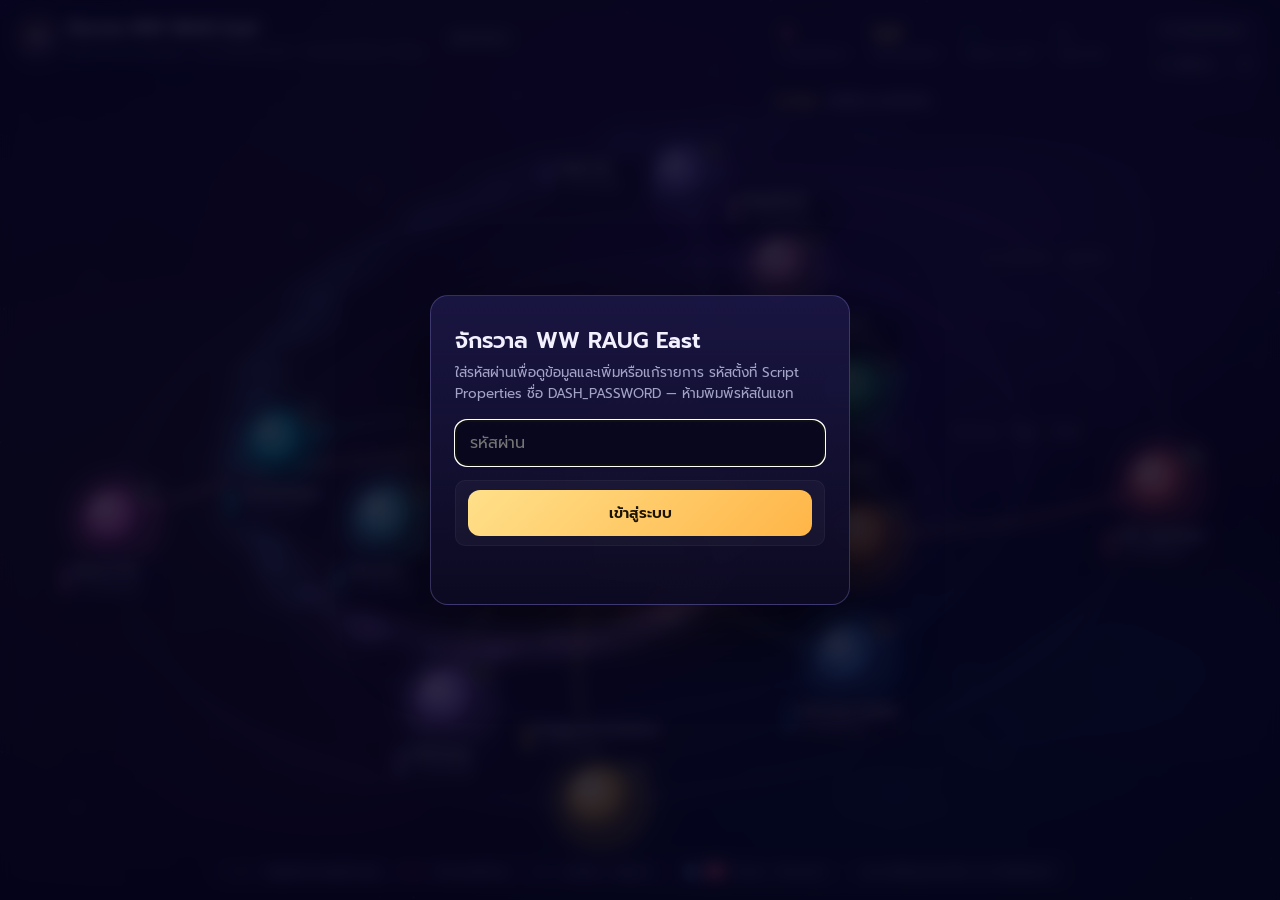
==== commit a080f1e8: "ww-east: zoom-fit layout so planets don't crowd at 100% zoom on small screens Co-authored-by: sen <s" ====
--- a/ww-east/index.html
+++ b/ww-east/index.html
@@ -325,9 +325,25 @@
       .panel-foot .btn { height: 46px; }
     }
     @media (min-width: 861px) and (max-width: 1180px) {
-      .hud { min-width: 0; } .stat b { font-size: 17px; }
-      .brand p { display: none; }
-    }
+      html:not(.zfit) .hud { min-width: 0; } html:not(.zfit) .stat b { font-size: 17px; }
+      html:not(.zfit) .brand p { display: none; }
+    }
+    /* ---------- Zoom-fit: small desktop screens lay out on a bigger virtual canvas, then scale down uniformly ---------- */
+    .zfit-root { display: contents; }
+    html.zfit .zfit-root { display: block; position: fixed; left: 0; top: 0; z-index: 5; width: var(--zfw, 100vw); height: var(--zfh, 100vh);
+      transform: scale(var(--zfs, 1)); transform-origin: 0 0; pointer-events: none; }
+    html.zfit .zfit-root > :not(.top) { pointer-events: auto; }
+    html.zfit .card { max-width: calc(200px * var(--zfk, 1)); }
+    html.zfit .card.compact { max-width: calc(168px * var(--zfk, 1)); }
+    html.zfit .card .tt { font-size: calc(13px * var(--zfk, 1)); }
+    html.zfit .card .st { font-size: calc(11.5px * var(--zfk, 1)); }
+    html.zfit .card .bdg { font-size: calc(10.5px * var(--zfk, 1)); }
+    html.zfit .cap { font-size: calc(11px * var(--zfk, 1)); }
+    html.zfit .planet .count { font-size: calc(12px * var(--zfk, 1)); }
+    html.zfit .stat span { font-size: calc(11.5px * var(--zfk, 1)); }
+    html.zfit .ticker { font-size: calc(12.5px * var(--zfk, 1)); }
+    html.zfit .ticker .upd { font-size: calc(11.5px * var(--zfk, 1)); }
+    html.zfit .legend { font-size: calc(12px * var(--zfk, 1)); }
     @media (prefers-reduced-motion: reduce) {
       *, *::before, *::after { animation: none !important; transition: none !important; }
     }
@@ -607,6 +623,7 @@
   <canvas id="stars" aria-hidden="true"></canvas>
   <div class="nebula" aria-hidden="true"></div>
 
+  <div class="zfit-root" id="zfitRoot">
   <header class="top">
     <div class="brand">
       <div class="logo" aria-hidden="true">
@@ -688,6 +705,7 @@
     <i class="sep" aria-hidden="true"></i>
     <span>กดดาวเพื่อดูรายละเอียด และ Dashboard</span>
   </footer>
+  </div>
 
   <div class="backdrop" id="backdrop" hidden></div>
   <aside class="panel" id="panel" role="dialog" aria-modal="true" aria-labelledby="panelTitle" hidden>
@@ -1105,28 +1123,49 @@
       const r = el.getBoundingClientRect();
       return r.width > 2 && r.height > 2;
     }
+    /* Zoom-fit: below ZF.W x ZF.H (e.g. a 1024x555 laptop at 100%) lay the galaxy out on a virtual canvas and scale it down,
+       so 100% looks like the browser zoomed out to ~60%. Big screens and phones are unchanged. ?nozoomfit turns it off. */
+    const ZF = { W: 1500, H: 640, MIN: 0.5 };
+    function applyZoomFit_() {
+      const html = document.documentElement, vw = window.innerWidth, vh = window.innerHeight;
+      let s = 1;
+      if (!mqCompact.matches && !params.has("nozoomfit") && vw > 0 && vh > 0) s = Math.max(ZF.MIN, Math.min(1, vw / ZF.W, vh / ZF.H));
+      s = Math.floor(s * 1000) / 1000;
+      const on = s < 0.995;
+      state.zf = on ? s : 1;
+      html.classList.toggle("zfit", on);
+      if (on) {
+        html.style.setProperty("--zfs", String(s));
+        html.style.setProperty("--zfw", (vw / s).toFixed(2) + "px");
+        html.style.setProperty("--zfh", (vh / s).toFixed(2) + "px");
+        // gently counter-scale label text so it stays readable (about 9px+ on screen)
+        html.style.setProperty("--zfk", Math.min(1.2, Math.pow(1 / s, 0.42)).toFixed(3));
+      } else { ["--zfs", "--zfw", "--zfh", "--zfk"].forEach((k) => html.style.removeProperty(k)); }
+    }
     function fitStageToChrome_() {
       if (state.compact) { stage.style.top = ""; stage.style.bottom = ""; return; }
       const head = document.querySelector("header.top");
       const leg = document.querySelector("footer.legend");
-      const vh = window.innerHeight;
+      const z = state.zf || 1;
+      const vh = window.innerHeight / z;
       let top = 112, bottom = 60;
-      if (visEl_(head)) top = Math.max(80, Math.ceil(head.getBoundingClientRect().bottom) + 8);
-      if (visEl_(leg)) bottom = Math.max(48, Math.ceil(vh - leg.getBoundingClientRect().top) + 8);
+      if (visEl_(head)) top = Math.max(80, Math.ceil(head.getBoundingClientRect().bottom / z) + 8);
+      if (visEl_(leg)) bottom = Math.max(48, Math.ceil(vh - leg.getBoundingClientRect().top / z) + 8);
       if (vh - top - bottom < 160) bottom = Math.max(36, vh - top - 160);
       stage.style.top = top + "px";
       stage.style.bottom = bottom + "px";
     }
     function chromeBoxes_() {
       const sb = stage.getBoundingClientRect();
+      const z = state.zf || 1;
       const boxes = [];
       const add = (el, pad) => {
         if (!visEl_(el)) return;
         const r = el.getBoundingClientRect();
-        const x1 = Math.max(0, r.left - sb.left - pad);
-        const y1 = Math.max(0, r.top - sb.top - pad);
-        const x2 = Math.min(sb.width, r.right - sb.left + pad);
-        const y2 = Math.min(sb.height, r.bottom - sb.top + pad);
+        const x1 = Math.max(0, (r.left - sb.left) / z - pad);
+        const y1 = Math.max(0, (r.top - sb.top) / z - pad);
+        const x2 = Math.min(sb.width / z, (r.right - sb.left) / z + pad);
+        const y2 = Math.min(sb.height / z, (r.bottom - sb.top) / z + pad);
         if (x2 - x1 > 2 && y2 - y1 > 2) boxes.push({ x: x1, y: y1, w: x2 - x1, h: y2 - y1 });
       };
       add(document.querySelector("header.top"), 6);
@@ -1144,6 +1183,7 @@
       return r - Math.hypot(cx - qx, cy - qy);
     }
     function computeGeom() {
+      applyZoomFit_();
       fitStageToChrome_();
       const W = stage.clientWidth, H = stage.clientHeight;
       if (!W || !H) return null;
@@ -2488,7 +2528,8 @@
       }
     })();
 
-    let rt = 0; addEventListener("resize", () => { clearTimeout(rt); rt = setTimeout(() => { geom = null; }, 60); });
+    let rt = 0; addEventListener("resize", () => { applyZoomFit_(); clearTimeout(rt); rt = setTimeout(() => { geom = null; }, 60); });
+    applyZoomFit_();
     setFrozen(state.frozen);
     document.addEventListener("visibilitychange", () => stars.setRunning(!document.hidden && !state.frozen && !state.reduced));
 
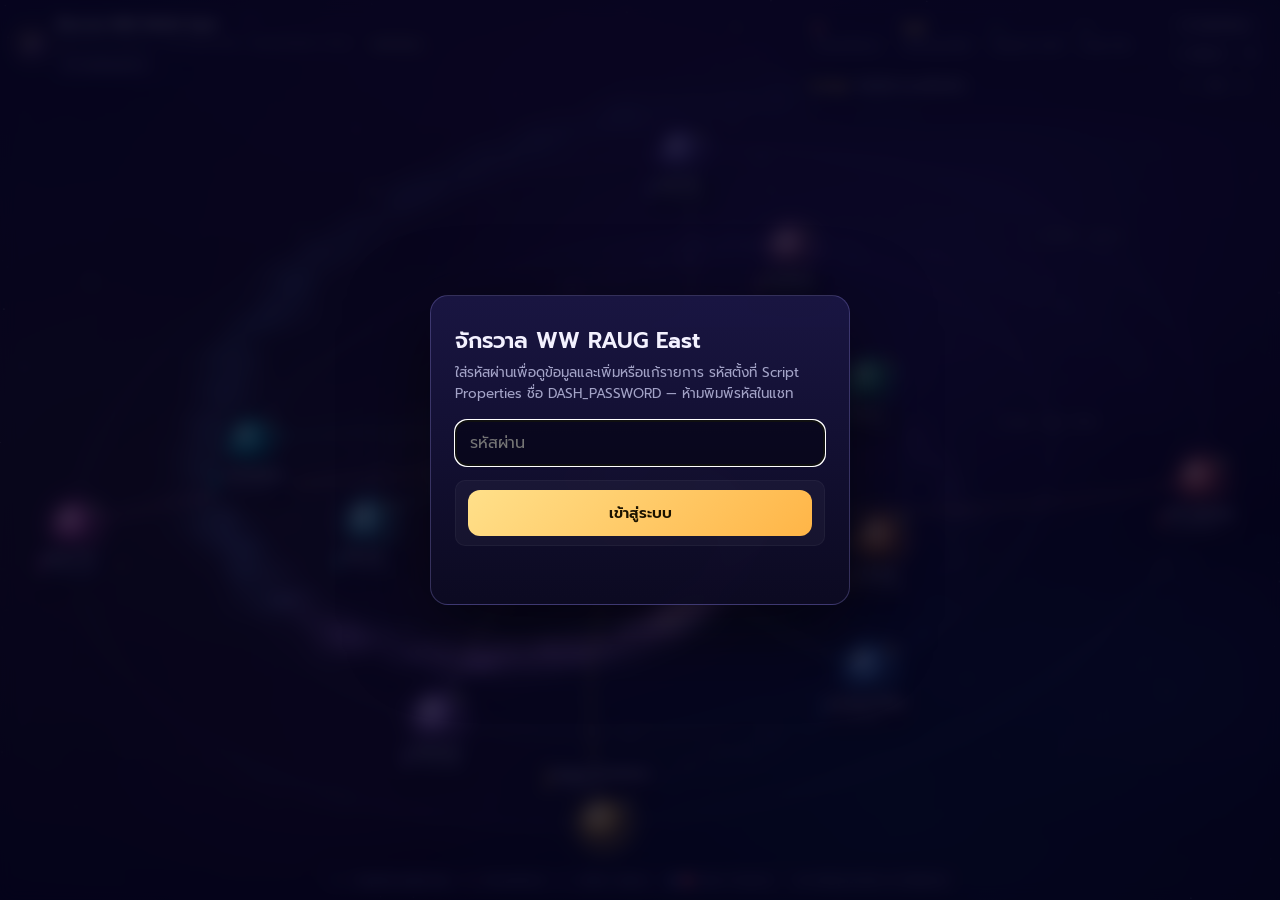
==== commit 6d7d59a5: "ww-east: stronger zoom-fit, zoom -/+ control, collapsible planet list Co-authored-by: sen <sensetopp" ====
--- a/ww-east/index.html
+++ b/ww-east/index.html
@@ -344,6 +344,39 @@
     html.zfit .ticker { font-size: calc(12.5px * var(--zfk, 1)); }
     html.zfit .ticker .upd { font-size: calc(11.5px * var(--zfk, 1)); }
     html.zfit .legend { font-size: calc(12px * var(--zfk, 1)); }
+    html.zfit header.top { zoom: var(--zfk, 1); }
+    .zoomctl { display: inline-flex; align-items: center; gap: 3px; margin-left: 2px; padding-left: 8px; border-left: 1px solid var(--line); flex: none; }
+    .zoomctl button { height: 26px; min-width: 26px; padding: 0 6px; border: 1px solid rgba(170,160,255,.25); border-radius: 7px; background: rgba(20,16,52,.6);
+      color: var(--ink); font: inherit; font-size: 16px; font-weight: 600; line-height: 1; cursor: pointer; }
+    .zoomctl button:hover { border-color: rgba(200,190,255,.6); background: rgba(60,50,120,.6); }
+    .zoomctl .zl { min-width: 48px; font-size: 12px; font-weight: 500; color: var(--mute); }
+    .zoomctl.manual .zl { color: #ffd27a; border-color: rgba(255,210,122,.5); }
+    .plist-btn { margin-top: 6px; height: 30px; font-size: 13px; border-color: rgba(185,168,255,.45); }
+    body.plist-open .plist-btn { border-color: rgba(255,210,122,.55); color: #ffd27a; }
+    .plist { position: fixed; z-index: 10; left: 12px; top: 120px; bottom: 70px; width: 228px; display: flex; flex-direction: column; padding: 0; overflow: hidden; }
+    .plist[hidden] { display: none; }
+    .pl-head { display: flex; align-items: center; justify-content: space-between; padding: 9px 8px 7px 14px; border-bottom: 1px solid var(--line); font-size: 13.5px; }
+    .pl-body { overflow-y: auto; padding: 4px 6px 10px; flex: 1; }
+    .pl-cap { font-size: 10.5px; letter-spacing: .8px; color: #b8b0f0; padding: 9px 8px 3px; }
+    .pl-item { display: flex; align-items: center; gap: 9px; width: 100%; padding: 6px 8px; border: 1px solid transparent; border-radius: 10px; background: none;
+      color: var(--ink); font: inherit; font-size: 13px; text-align: left; cursor: pointer; }
+    .pl-item:hover, .pl-item.on { background: color-mix(in srgb, var(--c) 18%, transparent); border-color: color-mix(in srgb, var(--c) 45%, transparent); }
+    .pl-dot { flex: none; width: 11px; height: 11px; border-radius: 50%; background: var(--c); box-shadow: 0 0 8px var(--c); }
+    .pl-t { flex: 1; min-width: 0; white-space: nowrap; overflow: hidden; text-overflow: ellipsis; }
+    .pl-n { flex: none; min-width: 26px; padding: 1px 7px; border-radius: 999px; font-size: 11.5px; font-weight: 700; text-align: center; background: rgba(40,34,90,.8); border: 1px solid rgba(170,160,255,.3); }
+    .pl-item.is-alert .pl-n { background: linear-gradient(180deg, #ff6a7c, #e22a48); border-color: #ff9aa6; }
+    .pl-item.is-watch .pl-n { border-color: #ffd27a; color: #ffd27a; }
+    .plist-shade { position: fixed; inset: 0; z-index: 12; background: rgba(3,2,14,.5); }
+    .plist-shade[hidden] { display: none; }
+    .planet.picked .halo { animation: pickPulse .55s ease-in-out 4; }
+    @keyframes pickPulse { 50% { transform: scale(1.6); opacity: 1; box-shadow: 0 0 40px 14px var(--c); } }
+    @media (max-width: 860px) {
+      .zoomctl { display: none; }
+      .plist-btn { margin-top: 0; height: 30px; padding: 0 9px; } .plist-btn span { display: none; }
+      .brand > div:nth-child(2) { display: flex; align-items: center; gap: 8px; }
+      .plist { z-index: 13; left: 0; top: 0; bottom: 0; width: min(300px, 84vw); border-radius: 0 16px 16px 0; padding-top: env(safe-area-inset-top); }
+      .pl-item { padding: 10px 10px; font-size: 14.5px; }
+    }
     @media (prefers-reduced-motion: reduce) {
       *, *::before, *::after { animation: none !important; transition: none !important; }
     }
@@ -632,6 +665,9 @@
       <div>
         <h1>จักรวาล WW RAUG East <span class="badge" id="exampleBadge" hidden>ตัวอย่าง</span></h1>
         <p id="subline">ศูนย์รวมสถานะงานทุกระบบ · อ่านจากชีตอย่างเดียว</p>
+        <button type="button" class="btn plist-btn" id="btnPlist" aria-controls="plist" aria-expanded="false" title="เปิด/ปิด รายการดวงดาว">
+          <svg width="14" height="14" viewBox="0 0 16 16" fill="none" aria-hidden="true"><path d="M3 4h10M3 8h10M3 12h10" stroke="currentColor" stroke-width="1.6" stroke-linecap="round"/></svg><span>รายการดวงดาว</span>
+        </button>
       </div>
     </div>
     <section class="hud" aria-label="สรุปภาพรวม">
@@ -667,6 +703,11 @@
         <span class="tag"><i></i>ล่าสุด</span>
         <span class="msg" id="tickerMsg">—</span>
         <span class="upd" id="updLabel"></span>
+        <span class="zoomctl" id="zoomCtl" role="group" aria-label="ขนาดจักรวาล">
+          <button type="button" id="zoomOut" aria-label="ย่อจักรวาล" title="ย่อ (เล็กลง 10%)">−</button>
+          <button type="button" id="zoomLbl" class="zl" aria-label="กลับเป็นขนาดอัตโนมัติ" title="ขนาดตอนนี้ · กดเพื่อกลับเป็นขนาดอัตโนมัติ">100%</button>
+          <button type="button" id="zoomIn" aria-label="ขยายจักรวาล" title="ขยาย (ใหญ่ขึ้น 10%)">+</button>
+        </span>
       </div>
     </section>
   </header>
@@ -706,6 +747,12 @@
     <span>กดดาวเพื่อดูรายละเอียด และ Dashboard</span>
   </footer>
   </div>
+  <div class="plist-shade" id="plistShade" hidden></div>
+  <aside class="plist glass" id="plist" aria-label="รายการดวงดาว" hidden>
+    <div class="pl-head"><b>รายการดวงดาว</b><button type="button" class="icon-btn" id="plistClose" aria-label="ปิดรายการดวงดาว" title="ปิดรายการ">
+      <svg width="14" height="14" viewBox="0 0 16 16" fill="none" aria-hidden="true"><path d="M3.2 3.2l9.6 9.6M12.8 3.2l-9.6 9.6" stroke="currentColor" stroke-width="1.7" stroke-linecap="round"/></svg></button></div>
+    <div class="pl-body" id="plistBody"></div>
+  </aside>
 
   <div class="backdrop" id="backdrop" hidden></div>
   <aside class="panel" id="panel" role="dialog" aria-modal="true" aria-labelledby="panelTitle" hidden>
@@ -1101,6 +1148,23 @@
           mg.appendChild(m); p.mEl = m;
         });
       });
+      // left sidebar planet list
+      const pg = $("plistBody"); pg.innerHTML = "";
+      [0, 1, 2, 3].forEach((r) => {
+        const members = PLANETS.filter((p) => RING_OF[p.group] === r);
+        if (!members.length) return;
+        const cap = document.createElement("div"); cap.className = "pl-cap";
+        cap.textContent = (state.caps.find((c) => c.ring === r) || {}).el.textContent; pg.appendChild(cap);
+        members.forEach((p) => {
+          const it = document.createElement("button");
+          it.type = "button"; it.className = "pl-item"; it.style.setProperty("--c", p.c); it.dataset.id = p.id;
+          it.innerHTML = `<i class="pl-dot"></i><span class="pl-t">${esc(p.title)}</span><span class="pl-n">–</span>`;
+          it.title = "เปิด " + p.title;
+          it.addEventListener("click", () => pickPlanet_(p.id));
+          it.addEventListener("mouseenter", () => setHover(p.id)); it.addEventListener("mouseleave", () => setHover(null));
+          pg.appendChild(it); p.plEl = it;
+        });
+      });
       // initial angles
       [0, 1, 2, 3].forEach((r) => {
         const members = PLANETS.filter((p) => RING_OF[p.group] === r);
@@ -1125,13 +1189,18 @@
     }
     /* Zoom-fit: below ZF.W x ZF.H (e.g. a 1024x555 laptop at 100%) lay the galaxy out on a virtual canvas and scale it down,
        so 100% looks like the browser zoomed out to ~60%. Big screens and phones are unchanged. ?nozoomfit turns it off. */
-    const ZF = { W: 1500, H: 640, MIN: 0.5 };
+    const ZF = { W: 2360, H: 1000, MIN: 0.4, MAX: 1.6, UMIN: 0.5, UMAX: 1.6, KEY: "space_zoom_user" };
+    state.zu = (function () { try { const v = Number(localStorage.getItem(ZF.KEY)); return v >= ZF.UMIN && v <= ZF.UMAX ? v : 1; } catch (e) { return 1; } })();
     function applyZoomFit_() {
       const html = document.documentElement, vw = window.innerWidth, vh = window.innerHeight;
       let s = 1;
-      if (!mqCompact.matches && !params.has("nozoomfit") && vw > 0 && vh > 0) s = Math.max(ZF.MIN, Math.min(1, vw / ZF.W, vh / ZF.H));
-      s = Math.floor(s * 1000) / 1000;
-      const on = s < 0.995;
+      const enabled = !mqCompact.matches && !params.has("nozoomfit") && vw > 0 && vh > 0;
+      state.zfAuto = enabled ? Math.max(ZF.MIN, Math.min(1, vw / ZF.W, vh / ZF.H)) : 1;
+      if (enabled) s = Math.max(ZF.MIN, Math.min(ZF.MAX, state.zfAuto * (state.zu || 1)));
+      s = Math.round(s * 1000) / 1000;
+      const zl = $("zoomLbl"); if (zl) zl.textContent = Math.round(s * 100) + "%";
+      const zc = $("zoomCtl"); if (zc) zc.classList.toggle("manual", Math.abs((state.zu || 1) - 1) > 0.001);
+      const on = Math.abs(s - 1) > 0.004;
       state.zf = on ? s : 1;
       html.classList.toggle("zfit", on);
       if (on) {
@@ -1139,11 +1208,11 @@
         html.style.setProperty("--zfw", (vw / s).toFixed(2) + "px");
         html.style.setProperty("--zfh", (vh / s).toFixed(2) + "px");
         // gently counter-scale label text so it stays readable (about 9px+ on screen)
-        html.style.setProperty("--zfk", Math.min(1.2, Math.pow(1 / s, 0.42)).toFixed(3));
+        html.style.setProperty("--zfk", Math.max(1, Math.min(1.45, Math.pow(1 / s, 0.45))).toFixed(3));
       } else { ["--zfs", "--zfw", "--zfh", "--zfk"].forEach((k) => html.style.removeProperty(k)); }
     }
     function fitStageToChrome_() {
-      if (state.compact) { stage.style.top = ""; stage.style.bottom = ""; return; }
+      if (state.compact) { stage.style.top = ""; stage.style.bottom = ""; stage.style.left = ""; return; }
       const head = document.querySelector("header.top");
       const leg = document.querySelector("footer.legend");
       const z = state.zf || 1;
@@ -1152,6 +1221,8 @@
       if (visEl_(head)) top = Math.max(80, Math.ceil(head.getBoundingClientRect().bottom / z) + 8);
       if (visEl_(leg)) bottom = Math.max(48, Math.ceil(vh - leg.getBoundingClientRect().top / z) + 8);
       if (vh - top - bottom < 160) bottom = Math.max(36, vh - top - 160);
+      const pl = $("plist");
+      stage.style.left = (state.plOpen && pl && visEl_(pl)) ? Math.ceil(pl.getBoundingClientRect().right / z + 10) + "px" : "";
       stage.style.top = top + "px";
       stage.style.bottom = bottom + "px";
     }
@@ -1544,6 +1615,11 @@
         const rb = p.mEl.querySelector(".m-ref"); if (rb) rb.disabled = state.refreshing.has(p.id);
       }
       p.el.querySelector(".count").textContent = countText(d.count);
+      if (p.plEl) {
+        p.plEl.classList.remove("is-ok", "is-alert", "is-watch", "is-error"); p.plEl.classList.add("is-" + status);
+        p.plEl.querySelector(".pl-n").textContent = countText(d.count);
+        p.plEl.title = p.title + (lbl ? " · " + lbl : "");
+      }
       p.el.setAttribute("aria-label", p.title + " " + lbl);
       if (p.link) {
         p.link.classList.toggle("alert", status === "alert");
@@ -2528,8 +2604,49 @@
       }
     })();
 
-    let rt = 0; addEventListener("resize", () => { applyZoomFit_(); clearTimeout(rt); rt = setTimeout(() => { geom = null; }, 60); });
+    let rt = 0; addEventListener("resize", () => { applyZoomFit_(); placePlist_(); clearTimeout(rt); rt = setTimeout(() => { geom = null; placePlist_(); }, 60); });
     applyZoomFit_();
+    function setZoomUser_(f) {
+      state.zu = Math.max(ZF.UMIN, Math.min(ZF.UMAX, Math.round(f * 100) / 100));
+      try { if (Math.abs(state.zu - 1) < 0.001) localStorage.removeItem(ZF.KEY); else localStorage.setItem(ZF.KEY, String(state.zu)); } catch (e) {}
+      applyZoomFit_(); relayout_();
+    }
+    function relayout_() { geom = null; placePlist_(); if (PLANETS.length) render(); placePlist_(); }
+    $("zoomOut").addEventListener("click", () => setZoomUser_((state.zu || 1) / 1.1));
+    $("zoomIn").addEventListener("click", () => setZoomUser_((state.zu || 1) * 1.1));
+    $("zoomLbl").addEventListener("click", () => setZoomUser_(1));
+    window.__setZoomUser = setZoomUser_;
+    /* ---------- Planet list sidebar (left) ---------- */
+    const PL_KEY = "space_plist_open";
+    state.plOpen = (function () { if (mqCompact.matches) return false; try { return localStorage.getItem(PL_KEY) === "1"; } catch (e) { return false; } })();
+    if (params.get("plist") === "1") state.plOpen = true; else if (params.get("plist") === "0") state.plOpen = false;
+    function placePlist_() {
+      const el = $("plist"); if (!el) return;
+      document.body.classList.toggle("plist-open", !!state.plOpen);
+      el.hidden = !state.plOpen; $("plistShade").hidden = !(state.plOpen && state.compact);
+      $("btnPlist").setAttribute("aria-expanded", state.plOpen ? "true" : "false");
+      if (!state.plOpen || state.compact) { el.style.top = ""; el.style.bottom = ""; return; }
+      const head = document.querySelector("header.top"), leg = document.querySelector("footer.legend");
+      const top = visEl_(head) ? Math.ceil(head.getBoundingClientRect().bottom) + 8 : 12;
+      const bot = visEl_(leg) ? Math.ceil(window.innerHeight - leg.getBoundingClientRect().top) + 8 : 12;
+      el.style.top = top + "px"; el.style.bottom = Math.max(8, bot) + "px";
+    }
+    function setPlist_(open) {
+      state.plOpen = !!open;
+      if (!state.compact) { try { localStorage.setItem(PL_KEY, state.plOpen ? "1" : "0"); } catch (e) {} }
+      relayout_();
+    }
+    function pickPlanet_(id) {
+      const p = PLANETS.find((x) => x.id === id); if (!p) return;
+      if (state.compact) { state.plOpen = false; placePlist_(); }
+      if (p.el) { p.el.classList.remove("picked"); void p.el.offsetWidth; p.el.classList.add("picked"); setTimeout(() => p.el.classList.remove("picked"), 2200); }
+      PLANETS.forEach((q) => q.plEl && q.plEl.classList.toggle("on", q.id === id));
+      openPanel(id);
+    }
+    $("btnPlist").addEventListener("click", () => setPlist_(!state.plOpen));
+    $("plistClose").addEventListener("click", () => setPlist_(false));
+    $("plistShade").addEventListener("click", () => setPlist_(false));
+    placePlist_();
     setFrozen(state.frozen);
     document.addEventListener("visibilitychange", () => stars.setRunning(!document.hidden && !state.frozen && !state.reduced));
 
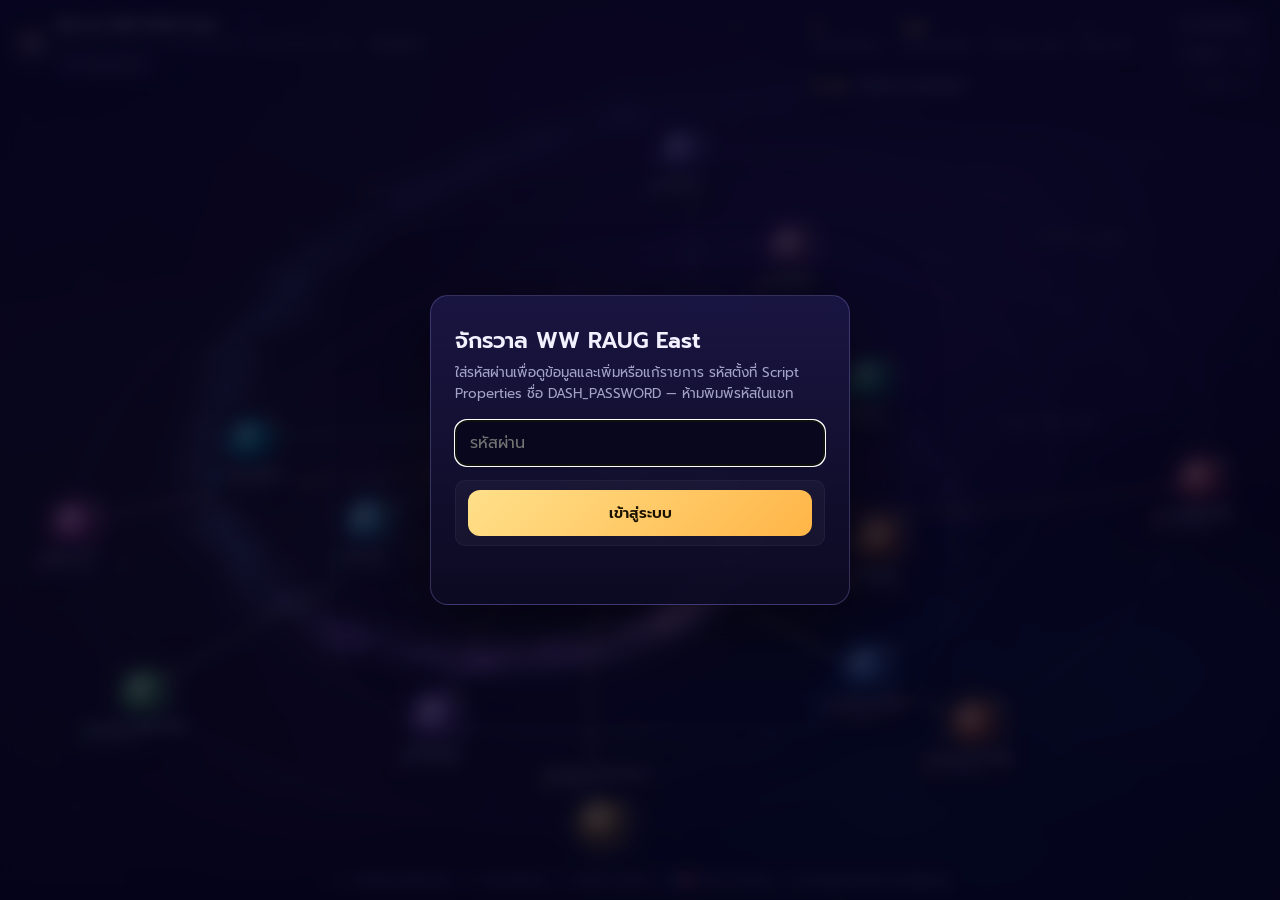
==== commit 0013d64d: "ww-east: Quota OFC 2026 + Progress RAUG 2026 planets, True RAUG OFC rename, default links Co-authore" ====
--- a/ww-east/index.html
+++ b/ww-east/index.html
@@ -232,6 +232,12 @@
     .row { display: flex; justify-content: space-between; align-items: center; gap: 10px; padding: 9px 12px; border-radius: 10px; background: rgba(255,255,255,.035); margin-bottom: 6px; border: 1px solid rgba(255,255,255,.04); }
     .row .t { font-size: 13.5px; font-weight: 500; } .row .t.code { font-variant-numeric: tabular-nums; }
     .row .s, .panel-body > .s { font-size: 12px; color: var(--mute); margin-top: 2px; }
+    .lk-def { font-style: normal; font-size: 10.5px; font-weight: 500; margin-left: 6px; padding: 1px 6px; border-radius: 99px; background: rgba(0,240,255,.12); color: #8ff6ff; vertical-align: 1px; }
+    .row.qrow { align-items: flex-start; } .row .s b.neg { color: #ff8b98; }
+    .gbar { position: relative; height: 7px; border-radius: 99px; background: rgba(255,255,255,.08); margin: 6px 0 4px; overflow: hidden; }
+    .gbar i { position: absolute; inset: 0 auto 0 0; border-radius: 99px; background: #3ee6a8; }
+    .gbar.watch i { background: #ffb547; } .gbar.alert i { background: #ff5468; }
+    .gbar b { position: absolute; top: -2px; bottom: -2px; width: 2px; background: #fff; opacity: .85; }
     .chip { flex: none; font-size: 11.5px; font-weight: 500; padding: 3px 9px; border-radius: 999px; background: rgba(255,255,255,.07); color: #dcdaf8; white-space: nowrap; }
     .chip.alert { background: rgba(255, 84, 104, .16); color: #ff9aa6; } .chip.watch { background: rgba(255, 181, 71, .16); color: #ffd27a; } .chip.ok { background: rgba(62, 230, 168, .14); color: #8ff3cd; }
     .meet-item { display: flex; justify-content: space-between; gap: 10px; align-items: center; padding: 10px 12px; border-radius: 10px; background: rgba(255,255,255,.035); margin-bottom: 6px; }
@@ -850,7 +856,7 @@
       <button type="button" class="round mic" id="chatMic" aria-label="พูดเพื่อถาม" title="กดแล้วพูดภาษาไทย">
         <svg width="18" height="18" viewBox="0 0 16 16" fill="none" aria-hidden="true"><rect x="5.5" y="1.5" width="5" height="8.5" rx="2.5" fill="currentColor"/><path d="M3 7.5a5 5 0 0010 0M8 12.5v2" stroke="currentColor" stroke-width="1.4" stroke-linecap="round"/></svg>
       </button>
-      <textarea id="chatInput" rows="1" placeholder="พิมพ์คำถาม เช่น OFC เลยกำหนดกี่งาน" aria-label="คำถาม"></textarea>
+      <textarea id="chatInput" rows="1" placeholder="พิมพ์คำถาม เช่น True RAUG OFC กี่งาน" aria-label="คำถาม"></textarea>
       <button type="submit" class="round send" id="chatSend" aria-label="ส่ง"><svg width="17" height="17" viewBox="0 0 16 16" fill="none" aria-hidden="true"><path d="M2 8l11-5-4 11-2-4.5L2 8z" fill="currentColor"/></svg></button>
     </form>
   </aside>
@@ -988,10 +994,12 @@
       { id: "checkin",  title: "Check In",          c: "#34e0b4", group: "field", ring: true },
       { id: "huato",    title: "บอทหัวต่อ",          c: "#ff9b54", group: "field" },
       { id: "planwork", title: "Planwork",           c: "#5ee1ff", group: "field" },
-      { id: "ofc",      title: "OFC เลยกำหนด",       c: "#ff6b7a", group: "track" },
+      { id: "ofc",      title: "True RAUG OFC",      c: "#ff6b7a", group: "track" },
       { id: "budget",   title: "Budget PE ค้างกำหนด", c: "#ffc94d", group: "track" },
       { id: "fttx",     title: "Block FTTx",        c: "#ff6fd8", group: "track" },
       { id: "pat",      title: "รอเล่ม Pat",          c: "#8f7bff", group: "track", ring: true },
+      { id: "quota",    title: "Quota OFC 2026",     c: "#ff8a3d", group: "track" },
+      { id: "progress", title: "Progress RAUG 2026", c: "#7dff8a", group: "track" },
       { id: "meetings", title: "นัดประชุมการไฟฟ้า",    c: "#4aa3ff", group: "meet" },
       { id: "notes",    title: "บันทึกประชุม",         c: "#c08cff", group: "meet" },
       { id: "links",    title: "แหล่งเก็บข้อมูล",       c: "#00f0ff", group: "meet", ring: true },
@@ -1011,7 +1019,7 @@
     const mqCompact = window.matchMedia("(max-width: 860px)");
     state.compact = mqCompact.matches;
     state.view = (function () { const v = params.get("view"); if (v === "list" || v === "galaxy") return v; try { return localStorage.getItem("space_view") === "list" ? "list" : "galaxy"; } catch (e) { return "galaxy"; } })();
-    const SHORT = { checkin: "Check In", huato: "หัวต่อ", planwork: "Planwork", ofc: "OFC", budget: "Budget", fttx: "FTTx", pat: "Pat", meetings: "นัดประชุม", notes: "บันทึก", links: "แหล่งข้อมูล", contacts: "ติดต่อ" };
+    const SHORT = { checkin: "Check In", huato: "หัวต่อ", planwork: "Planwork", ofc: "OFC", budget: "Budget", fttx: "FTTx", pat: "Pat", quota: "Quota", progress: "Progress", meetings: "นัดประชุม", notes: "บันทึก", links: "แหล่งข้อมูล", contacts: "ติดต่อ" };
     const shortName = (p) => SHORT[p.id] || (p.title.length > 10 ? p.title.slice(0, 9) + "…" : p.title);
     let PLANETS = [];
     const pdata = (id) => (state.data && state.data.planets && state.data.planets[id]) || null;
@@ -1656,6 +1664,10 @@
       if (ofc && ofc.rows && ofc.rows[0]) tickerItems.push("OFC " + (ofc.count_label || "") + " · " + [ofc.rows[0].eas, ofc.rows[0].province].filter(Boolean).join(" "));
       const ft = pdata("fttx");
       if (ft && ft.soon && ft.soon.length) tickerItems.push("Block FTTx ครบกำหนดพรุ่งนี้ " + ft.soon.length + " งาน");
+      const qo = pdata("quota");
+      if (qo && qo.ok !== false && qo.count_label && qo.status !== "ok") tickerItems.push("Quota OFC 2026 " + qo.count_label);
+      const pg = pdata("progress");
+      if (pg && pg.ok !== false && pg.count_label) tickerItems.push("Progress RAUG 2026 " + pg.count_label + " ล้านบาท");
       const pw = pdata("planwork");
       if (pw && pw.count) tickerItems.push("Planwork " + (pw.count_label || (pw.count + " งาน")));
       if (ci && ci.recent && ci.recent[0]) tickerItems.push("Check In ล่าสุด " + ci.recent[0].sites + (ci.recent[0].vender ? " · " + ci.recent[0].vender : ""));
@@ -1676,6 +1688,12 @@
       return `<div class="row"><div style="min-width:0"><div class="t ${cls || ""}">${esc(title)}</div>${sub ? `<div class="s">${esc(sub)}</div>` : ""}</div>${chip ? `<span class="chip ${tone || ""}">${esc(chip)}</span>` : ""}</div>`;
     }
     const none = (t) => `<div class="s">${esc(t)}</div>`;
+    const fmtN = (x, dg) => (x == null || x === "" ? "–" : Number(x).toLocaleString("th-TH", { maximumFractionDigits: dg == null ? 2 : dg }));
+    // แถบเกจเล็กๆ ในแผงดาว: ค่า/สูงสุด (เกิน 100% เป็นสีแดง)
+    function gauge(v, max, tone) {
+      const pct = max > 0 ? v * 100 / max : 0, w = Math.max(0, Math.min(100, pct));
+      return `<div class="gbar ${tone || ""}" role="img" aria-label="${fmtN(pct, 0)}%"><i style="width:${w.toFixed(1)}%"></i>${pct > 100 ? `<b style="left:${(10000 / pct).toFixed(1)}%"></b>` : ""}</div>`;
+    }
     /* ---------- ฟอร์มเพิ่มข้อมูลลงชีต: บันทึกประชุม / นัดหมาย / Block FTTx (เฉพาะเจ้าของสคริปต์) ---------- */
     const ADD_FORMS = {
       notes: { btn: "➕ เพิ่มบันทึกประชุม", fn: "addMeetingNote", url: "/api/notes/add", ok: "✅ บันทึกประชุมแล้ว", titleKey: "title",
@@ -1835,6 +1853,25 @@
         b.innerHTML = AF.html("fttx") + `<div class="group-title">เลย Target Date</div>${(d.over || []).map((r) => f(r, "เลย " + r.days_over + " วัน", "alert")).join("") || none("ไม่มีงานเลยกำหนด")}
           <div class="group-title">ครบกำหนดพรุ่งนี้</div>${(d.soon || []).map((r) => f(r, "พรุ่งนี้", "watch")).join("") || none("ไม่มีงานครบพรุ่งนี้")}`;
         AF.bind(b, "fttx");
+      },
+      quota(b, d) {
+        const gs = d.groups || [];
+        b.innerHTML = `<div class="group-title">โควตาแต่ละกลุ่ม (km)</div>` + (gs.map((g) => `<div class="row qrow"><div style="min-width:0;flex:1">
+            <div class="t">${esc(g.name)}</div>
+            <div class="s">Request ${fmtN(g.request)} / Max ${fmtN(g.max)} · คงเหลือ <b class="${g.remain < 0 ? "neg" : ""}">${fmtN(g.remain)}</b></div>
+            ${gauge(g.request, g.max, g.over ? "alert" : g.near ? "watch" : "ok")}
+            <div class="s">Approved ${fmtN(g.approved_km)} km (${fmtN(g.approved_pct, 0)}%) · Completed ${fmtN(g.completed_km)} km · Plan Final ${esc(g.plan_final || "–")}${g.budget_over ? " · Budget over ฿" + (g.budget_over_text || fmtN(g.budget_over, 0)) : ""}</div>
+          </div><span class="chip ${g.tone === "ok" ? "ok" : g.tone}">${esc(g.reasons && g.reasons[0] ? g.reasons[0] : "ปกติ")}</span></div>`).join("") || none("ไม่มีข้อมูลโควตา")) +
+          ((d.not_keyed || []).length ? `<div class="group-title">ยังไม่คีย์ Quota (${d.not_keyed.length} งาน)</div>` + d.not_keyed.slice(0, 8).map((r) => row([r.group, r.province].filter(Boolean).join(" · "), (r.project || "") + (r.status ? " · " + r.status : ""), "code", fmtN(r.km) + " km", "watch")).join("") : "") +
+          ((d.notes || []).length ? `<div class="group-title">หมายเหตุจากชีต</div><div class="s">${d.notes.map(esc).join("<br>")}</div>` : "");
+      },
+      progress(b, d) {
+        const ms = (d.months || []).filter((m) => m.actual != null).slice(-4).reverse();
+        b.innerHTML = `<div class="group-title">สะสม ม.ค.–${esc(d.last_month_label || "")} (ล้านบาท)</div>
+          <div class="row qrow"><div style="min-width:0;flex:1"><div class="t">Actual ${fmtN(d.ytd_actual)} / Plan ${fmtN(d.ytd_plan)}</div>${gauge(d.ytd_actual, d.ytd_plan, d.status === "alert" ? "alert" : d.status === "watch" ? "watch" : "ok")}
+          <div class="s">แผนทั้งปี ${fmtN(d.year_plan)} · ยังต้องทำอีก ${fmtN(d.remain_to_plan)} · Out of Scope ${fmtN(d.oos && d.oos.rev)} (ไม่นับใน %)</div></div><span class="chip ${d.status === "ok" ? "ok" : d.status}">${fmtN(d.ytd_pct, 1)}%</span></div>` +
+          ((d.warnings || []).length ? `<div class="group-title">ต้องติดตาม</div>` + d.warnings.map((w) => row(w, "", "", "", "watch")).join("") : "") +
+          `<div class="group-title">รายเดือนล่าสุด</div>` + (ms.map((m) => row(m.label, "RAUG " + fmtN(m.raug) + " · Improvement " + fmtN(m.imp) + (m.oos ? " · OOS " + fmtN(m.oos) : ""), "code", fmtN(m.actual) + " / " + fmtN(m.plan) + " (" + fmtN(m.pct, 0) + "%)", m.pct != null && m.pct < 90 ? "watch" : "ok")).join("") || none("ยังไม่มียอด"));
       },
       pat(b, d) {
         b.innerHTML = `<div class="group-title">แยกตาม Partner (ยังไม่ลง FBOQ)</div>` + ((d.partners || []).map((p) => row(p.partner, (p.types || []).map((t) => t.type + " " + t.count).join(" · "), "", String(p.count))).join("") || none("ไม่มีงานรอเล่ม Pat"));
@@ -1915,7 +1952,7 @@
             ${ib("gEdit", "แก้ไขกลุ่ม", "✎")}${ib("gDel", "ลบกลุ่ม", "🗑", false, "danger")}${ib("lAdd", "เพิ่มลิงก์ในกลุ่มนี้", "＋")}</div>
           ${links.length ? links.map((l) => {
             const li = g.links.indexOf(l);
-            return `<div class="lk-link" data-lid="${esc(l.id)}"><a href="${esc(l.url)}" target="_blank" rel="noopener"><span class="nm">${hl(l.name, q)}</span><span class="sub">${hl([l.note, q ? l.url : host(l.url)].filter(Boolean).join(" · "), q)}</span></a>
+            return `<div class="lk-link" data-lid="${esc(l.id)}"><a href="${esc(l.url)}" target="_blank" rel="noopener"><span class="nm">${hl(l.name, q)}${l.builtin ? `<em class="lk-def" title="ลิงก์ตั้งต้นของระบบ แก้หรือลบได้">ตั้งต้น</em>` : ""}</span><span class="sub">${hl([l.note, q ? l.url : host(l.url)].filter(Boolean).join(" · "), q)}</span></a>
               ${q ? "" : ib("lUp", "เลื่อนขึ้น", "↑", li === 0) + ib("lDown", "เลื่อนลง", "↓", li === g.links.length - 1)}${ib("lEdit", "แก้ไขลิงก์", "✎")}${ib("lDel", "ลบลิงก์", "🗑", false, "danger")}</div>`;
           }).join("") : `<div class="lk-empty">ยังไม่มีลิงก์ — กด ＋ เพื่อเพิ่ม</div>`}
         </section>`;
@@ -2854,7 +2891,7 @@
     function setListening(on) {
       listening = on; mic.classList.toggle("on", on); document.body.classList.toggle("listening", on);
       mic.setAttribute("aria-label", on ? "หยุดฟัง" : "พูดเพื่อถาม");
-      input.placeholder = on ? "กำลังฟัง… พูดได้เลย" : (SR ? "พิมพ์คำถาม เช่น OFC เลยกำหนดกี่งาน" : input.placeholder);
+      input.placeholder = on ? "กำลังฟัง… พูดได้เลย" : (SR ? "พิมพ์คำถาม เช่น True RAUG OFC กี่งาน" : input.placeholder);
     }
 
     function openChat() {
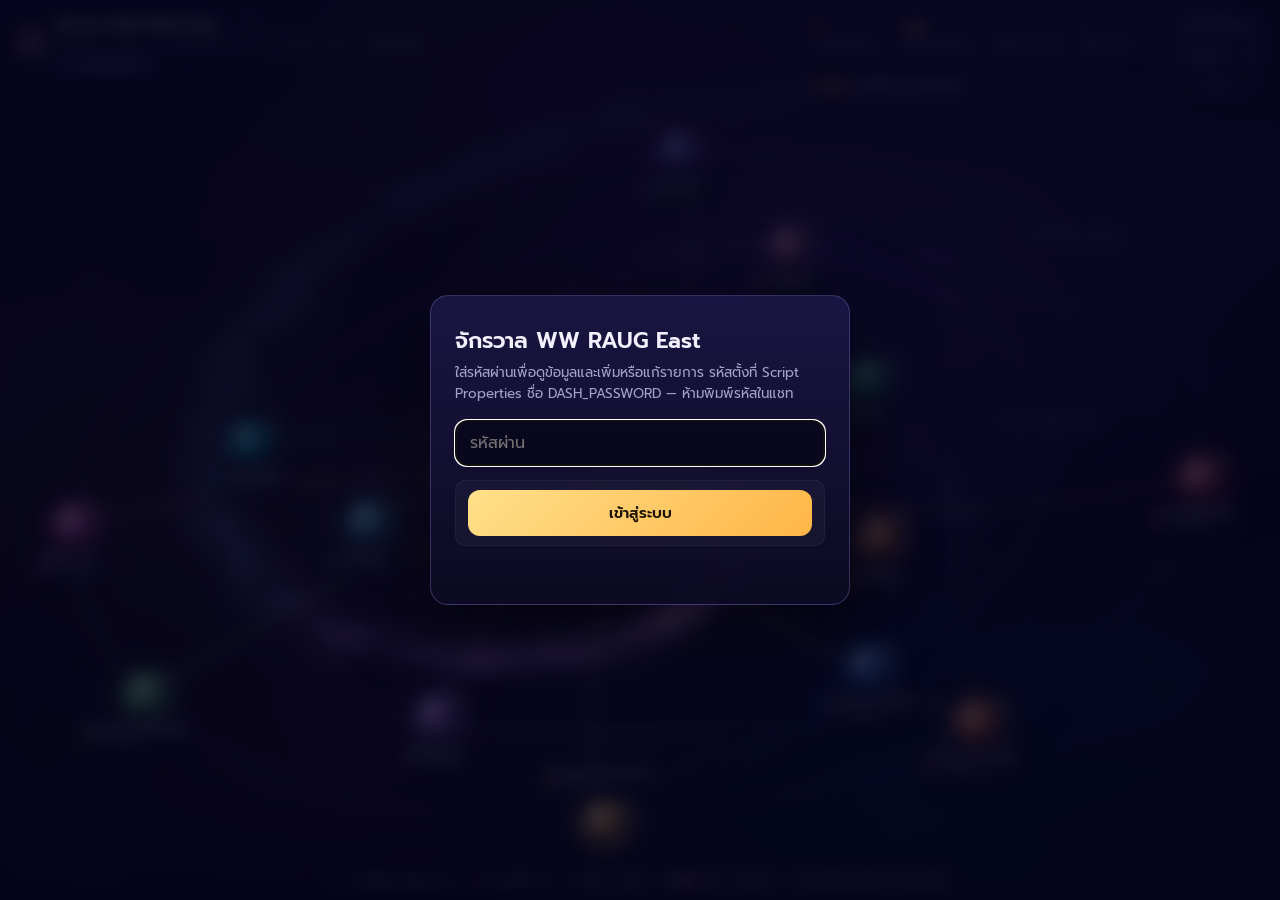
==== commit 0d134170: "ww-east: smaller planets on mobile, mobile zoom buttons + pinch Co-authored-by: sen <sensetoppae@use" ====
--- a/ww-east/index.html
+++ b/ww-east/index.html
@@ -599,6 +599,13 @@
     /* ---------- Mobile-first: compact galaxy, list view, bottom sheet, FAB ---------- */
     @keyframes sheetin { from { transform: translateY(100%); } }
     .sheet-grab, .viewtog, .fab-wrap { display: none; }
+    .stage-size { display: none; }
+    .mzoom { display: none; position: absolute; z-index: 7; left: 12px; top: 0; align-items: center; gap: 4px;
+      padding: 4px; border-radius: 999px; background: rgba(16, 13, 46, .86); border: 1px solid rgba(170,160,255,.3); box-shadow: 0 6px 20px rgba(0,0,0,.45); backdrop-filter: blur(10px); -webkit-backdrop-filter: blur(10px); }
+    .mzoom button { height: 40px; min-width: 40px; padding: 0 8px; border-radius: 999px; border: 0; background: rgba(255,255,255,.07); color: #f3f1ff; font: inherit; font-size: 18px; font-weight: 600; cursor: pointer; }
+    .mzoom .zl { min-width: 54px; font-size: 13px; font-weight: 500; color: var(--mute); background: transparent; }
+    .mzoom.manual .zl { color: #ffd27a; }
+    .mzoom button:focus-visible { outline: 2px solid #ffd27a; outline-offset: 1px; }
     .planet .lbl { display: none; }
     .planet .hit { position: absolute; inset: -14px; border-radius: 50%; }
     @media (max-width: 860px) {
@@ -619,11 +626,17 @@
       .ticker { padding: 6px 10px; font-size: 12px; } .ticker .upd { display: none; }
       /* compact galaxy */
       html, body { overflow-x: hidden; }
-      body.view-galaxy .stage { overflow: hidden; display: block; position: relative; top: auto; bottom: auto; height: clamp(440px, calc(100svh - 236px), 700px); margin-top: 4px; }
+      body.view-galaxy .stage { overflow: hidden; display: block; position: relative; top: auto; bottom: auto; height: clamp(440px, calc(100svh - 236px), 700px); margin-top: 4px; touch-action: pan-x pan-y; }
+      body.view-galaxy .stage.mpan { overflow: auto; -webkit-overflow-scrolling: touch; overscroll-behavior: contain; scrollbar-width: none; }
+      body.view-galaxy .stage.mpan::-webkit-scrollbar { display: none; }
+      .stage-size { display: block; position: absolute; left: 0; top: 0; width: 1px; height: 1px; pointer-events: none; visibility: hidden; }
+      .stage.pinching { z-index: 6; }
+      body.view-galaxy .mzoom { display: inline-flex; }
+      body[data-panel="open"] .mzoom, body.chat-open .mzoom, body.modal-open .mzoom, body.plist-open .mzoom { display: none; }
       body.view-list .stage { display: none; }
       body.compact .card, body.compact #caps { display: none; }
       body.compact .planet .lbl { display: block; position: absolute; left: 50%; top: 50%; transform: translate(-50%, calc(50% + 8px)); z-index: 4; pointer-events: none;
-        padding: 2px 8px; border-radius: 999px; font-size: 11.5px; font-weight: 600; line-height: 1.5; white-space: nowrap; color: #f3f1ff;
+        padding: 1px 7px; border-radius: 999px; font-size: var(--mlf, 11px); font-weight: 600; line-height: 1.5; white-space: nowrap; color: #f3f1ff;
         background: rgba(10, 8, 34, .78); border: 1px solid color-mix(in srgb, var(--c) 45%, transparent); box-shadow: 0 2px 10px rgba(0,0,0,.4); }
       body.compact .planet.is-alert .lbl { border-color: rgba(255, 84, 104, .7); }
       body.compact .sun-hit .ask { font-size: 10.5px; bottom: -12px; padding: 2px 8px; }
@@ -719,6 +732,7 @@
   </header>
 
   <main class="stage" id="stage" aria-label="แผนที่ดาว">
+    <div class="stage-size" id="stageSize" aria-hidden="true"></div>
     <div class="galaxy" id="galaxy" aria-hidden="true"><div class="core-glow"></div><div class="disc" id="disc"><canvas id="galaxyCv" width="900" height="900"></canvas></div></div>
     <svg id="net" aria-hidden="true"><defs id="netDefs">
       <filter id="glow" x="-50%" y="-50%" width="200%" height="200%"><feGaussianBlur stdDeviation="2.2" result="b"/><feMerge><feMergeNode in="b"/><feMergeNode in="SourceGraphic"/></feMerge></filter>
@@ -734,6 +748,11 @@
     <div id="planets"></div>
   </main>
 
+  <div class="mzoom" id="mZoom" role="group" aria-label="ขนาดดาว (มือถือ)">
+    <button type="button" id="mzOut" aria-label="ย่อดาว" title="ย่อ">−</button>
+    <button type="button" id="mzLbl" class="zl" aria-label="กลับเป็นขนาดอัตโนมัติ" title="กดเพื่อกลับเป็นขนาดอัตโนมัติ">68%</button>
+    <button type="button" id="mzIn" aria-label="ขยายดาว" title="ขยาย">+</button>
+  </div>
   <nav class="mobile" id="mobile" aria-label="รายการงาน">
     <div class="m-sun glass" data-open-chat role="button" tabindex="0" aria-label="ถามผู้ช่วย AI" style="cursor:pointer">
       <div class="sun" aria-hidden="true"><div class="sun-halo"></div><div class="sun-pulse"></div><div class="sun-pulse p2"></div><div class="sun-core"></div></div>
@@ -1199,6 +1218,12 @@
        so 100% looks like the browser zoomed out to ~60%. Big screens and phones are unchanged. ?nozoomfit turns it off. */
     const ZF = { W: 2360, H: 1000, MIN: 0.4, MAX: 1.6, UMIN: 0.5, UMAX: 1.6, KEY: "space_zoom_user" };
     state.zu = (function () { try { const v = Number(localStorage.getItem(ZF.KEY)); return v >= ZF.UMIN && v <= ZF.UMAX ? v : 1; } catch (e) { return 1; } })();
+    /* Mobile (≤860px): planets default to ~68% of the old size; − / + and pinch change a separate factor (space_zoom_user_m).
+       Above 1 the galaxy canvas grows past the screen and the stage scrolls (pan) instead of overlapping. */
+    const MZ = { AUTO: 0.68, KEY: "space_zoom_user_m" };
+    state.mzu = (function () { try { const v = Number(localStorage.getItem(MZ.KEY)); return v >= ZF.UMIN && v <= ZF.UMAX ? v : 1; } catch (e) { return 1; } })();
+    { const q = Number(params.get("mz")); if (q >= ZF.UMIN && q <= ZF.UMAX) state.mzu = q; }
+    const mobF_ = () => MZ.AUTO * (state.mzu || 1);
     function applyZoomFit_() {
       const html = document.documentElement, vw = window.innerWidth, vh = window.innerHeight;
       let s = 1;
@@ -1208,6 +1233,8 @@
       s = Math.round(s * 1000) / 1000;
       const zl = $("zoomLbl"); if (zl) zl.textContent = Math.round(s * 100) + "%";
       const zc = $("zoomCtl"); if (zc) zc.classList.toggle("manual", Math.abs((state.zu || 1) - 1) > 0.001);
+      const ml = $("mzLbl"); if (ml) ml.textContent = Math.round(mobF_() * 100) + "%";
+      const mc = $("mZoom"); if (mc) mc.classList.toggle("manual", Math.abs((state.mzu || 1) - 1) > 0.001);
       const on = Math.abs(s - 1) > 0.004;
       state.zf = on ? s : 1;
       html.classList.toggle("zfit", on);
@@ -1233,6 +1260,15 @@
       stage.style.left = (state.plOpen && pl && visEl_(pl)) ? Math.ceil(pl.getBoundingClientRect().right / z + 10) + "px" : "";
       stage.style.top = top + "px";
       stage.style.bottom = bottom + "px";
+    }
+    /* the mobile zoom pill sits on the stage's bottom-left corner (scrolls with the page, not with a panned galaxy) */
+    function placeMZoom_() {
+      const mz = $("mZoom");
+      if (!mz) return;
+      if (!state.compact) { mz.style.top = ""; mz.style.left = ""; return; }
+      const op = mz.offsetParent || document.body, ob = op.getBoundingClientRect(), sb = stage.getBoundingClientRect();
+      mz.style.left = Math.round(sb.left - ob.left + 10) + "px";
+      mz.style.top = Math.round(sb.bottom - ob.top - (mz.offsetHeight || 50) - 10) + "px";
     }
     function chromeBoxes_() {
       const sb = stage.getBoundingClientRect();
@@ -1249,6 +1285,7 @@
       };
       add(document.querySelector("header.top"), 6);
       add(document.querySelector("footer.legend"), 6);
+      if (state.compact && !state.mPan) { add($("mZoom"), 6); add(document.querySelector(".fab-wrap"), 6); }
       return boxes;
     }
     function circleHitsRect_(cx, cy, r, box) {
@@ -1264,8 +1301,24 @@
     function computeGeom() {
       applyZoomFit_();
       fitStageToChrome_();
-      const W = stage.clientWidth, H = stage.clientHeight;
+      let W = stage.clientWidth, H = stage.clientHeight;
       if (!W || !H) return null;
+      const mf = mobF_(), ext = state.compact ? Math.max(1, state.mzu || 1) : 1;
+      const wasPan = !!state.mPan;
+      state.mPan = ext > 1.001;
+      placeMZoom_();
+      stage.classList.toggle("mpan", state.mPan);
+      const sz = $("stageSize");
+      if (state.compact) {
+        W = Math.round(W * ext); H = Math.round(H * ext);
+        if (sz) { sz.style.width = W + "px"; sz.style.height = H + "px"; }
+        net.style.width = W + "px"; net.style.height = H + "px";
+        if (state.mPan && !wasPan) { stage.scrollLeft = Math.max(0, (W - stage.clientWidth) / 2); stage.scrollTop = Math.max(0, (H - stage.clientHeight) / 2); }
+        document.documentElement.style.setProperty("--mlf", Math.max(10, Math.min(12.5, 11 * Math.pow(mf / MZ.AUTO, 0.35))).toFixed(2) + "px");
+      } else {
+        if (sz) { sz.style.width = ""; sz.style.height = ""; }
+        net.style.width = ""; net.style.height = "";
+      }
       const rings = [...new Set(PLANETS.map((p) => p.ringIdx))].sort();
       const nR = rings.length;
       let rxMax, k, fr, sunS, tilt = TILT;
@@ -1278,6 +1331,7 @@
         fr = nR >= 4 ? [0.46, 0.64, 0.82, 1.0] : [0.52, 0.76, 1.0];
         rings.forEach((r, i) => { radii[r] = { rx: rxMax * fr[i], ry: rxMax * fr[i] * k }; });
         sunS = Math.max(76, Math.min(104, H * 0.16, radii[rings[0]].ry * 1.35));
+        sunS = Math.round(Math.max(54, sunS * Math.min(1.3, 0.62 + 0.24 * (state.mzu || 1))));
       } else {
         const padX = short ? 88 : 130;
         const padY = short ? 28 : 48;
@@ -1288,7 +1342,8 @@
         rings.forEach((r, i) => { radii[r] = { rx: rxMax * fr[i], ry: rxMax * fr[i] * k }; });
         sunS = Math.max(short ? 90 : 108, Math.min(154, H * 0.26, W * 0.13));
       }
-      const g = { W, H, cx: W / 2, cy: H / 2 + (state.compact ? 0 : 4), radii, k, sunS, rings, tilt, short: short, chrome: chromeBoxes_() };
+      const g = { W, H, cx: W / 2, cy: H / 2 + (state.compact ? 0 : 4), radii, k, sunS, rings, tilt, short: short, chrome: chromeBoxes_(),
+        dMin: state.compact ? Math.max(24, Math.round(40 * mf)) : 56, dMax: state.compact ? Math.round(110 * mf) : 110, hiCap: state.compact ? 1 : 1.15 };
       seedThetas_(g);
       const sun = $("sun"); sun.style.setProperty("--s", sunS + "px"); sun.style.left = g.cx + "px"; sun.style.top = g.cy + "px";
       const hit = $("sunHit"); hit.style.width = hit.style.height = sunS + "px"; hit.style.left = g.cx + "px"; hit.style.top = g.cy + "px";
@@ -1305,8 +1360,8 @@
       const cv = $("galaxyCv"); const gs = Math.round(rxMax * 2.35); cv.style.width = gs + "px"; cv.style.height = gs + "px";
       PLANETS.forEach((p) => {
         const n = Number((pdata(p.id) || {}).count) || 0;
-        const base = state.compact ? (58 + Math.min(10, Math.sqrt(n) * 1.5)) : (70 + Math.min(16, Math.sqrt(n) * 2));
-        p.desD = Math.max(56, Math.min(110, base));
+        const base = state.compact ? (58 + Math.min(10, Math.sqrt(n) * 1.5)) * mf : (70 + Math.min(16, Math.sqrt(n) * 2));
+        p.desD = state.compact ? Math.max(g.dMin, Math.min(g.dMax, base)) : Math.max(56, Math.min(110, base));
       });
       resolveGalaxy_(g, true);
       PLANETS.forEach((p) => {
@@ -1420,12 +1475,13 @@
       const GAP = 16;
       const apply = (scale) => {
         PLANETS.forEach((p) => {
-          p.d = Math.round(Math.max(56, Math.min(110, p.desD * scale)));
+          p.d = Math.round(Math.max(g.dMin || 56, Math.min(g.dMax || 110, p.desD * scale)));
         });
       };
-      let lo = 56 / Math.max(...PLANETS.map((p) => p.desD), 56);
-      let hi = 110 / Math.max(...PLANETS.map((p) => p.desD), 56);
-      hi = Math.min(1.15, hi);
+      const dMin = g.dMin || 56, dMax = g.dMax || 110;
+      let lo = dMin / Math.max(...PLANETS.map((p) => p.desD), dMin);
+      let hi = dMax / Math.max(...PLANETS.map((p) => p.desD), dMin);
+      hi = Math.min(g.hiCap || 1.15, hi);
       lo = Math.max(0.55, lo);
       let bestScale = lo, bestBad = 1e9;
       const tryScale = (sc) => {
@@ -1447,7 +1503,7 @@
         }
         PLANETS.forEach((p) => { p.d = p._okD; p.theta = p._okTheta; });
         if (bestBad > 0.5) {
-          const sunMin = state.compact ? 68 : (g.short ? 80 : 96);
+          const sunMin = state.compact ? Math.min(g.sunS, 50) : (g.short ? 80 : 96);
           while (bestBad > 0.5 && g.sunS > sunMin) {
             g.sunS -= 4;
             $("sun").style.setProperty("--s", g.sunS + "px");
@@ -2652,6 +2708,52 @@
     $("zoomOut").addEventListener("click", () => setZoomUser_((state.zu || 1) / 1.1));
     $("zoomIn").addEventListener("click", () => setZoomUser_((state.zu || 1) * 1.1));
     $("zoomLbl").addEventListener("click", () => setZoomUser_(1));
+    function setZoomUserM_(f, anchor) {
+      const old = state.mzu || 1;
+      state.mzu = Math.max(ZF.UMIN, Math.min(ZF.UMAX, Math.round(f * 100) / 100));
+      try { if (Math.abs(state.mzu - 1) < 0.001) localStorage.removeItem(MZ.KEY); else localStorage.setItem(MZ.KEY, String(state.mzu)); } catch (e) {}
+      // keep the point under the fingers (or the centre) in view after the canvas grows/shrinks
+      const vw = stage.clientWidth, vh = stage.clientHeight, ax = anchor ? anchor.x : vw / 2, ay = anchor ? anchor.y : vh / 2;
+      const fx = (stage.scrollLeft + ax) / Math.max(1, vw * Math.max(1, old)), fy = (stage.scrollTop + ay) / Math.max(1, vh * Math.max(1, old));
+      applyZoomFit_(); relayout_();
+      const e2 = Math.max(1, state.mzu);
+      stage.scrollLeft = Math.max(0, fx * vw * e2 - ax); stage.scrollTop = Math.max(0, fy * vh * e2 - ay);
+    }
+    $("mzOut").addEventListener("click", () => setZoomUserM_((state.mzu || 1) / 1.15));
+    $("mzIn").addEventListener("click", () => setZoomUserM_((state.mzu || 1) * 1.15));
+    $("mzLbl").addEventListener("click", () => setZoomUserM_(1));
+    window.__setZoomUserM = setZoomUserM_;
+    try { new ResizeObserver(() => placeMZoom_()).observe(document.body); } catch (e) {}
+    window.addEventListener("resize", placeMZoom_);
+    /* Pinch on the galaxy (mobile): live preview with a CSS scale, then one relayout at gesture end (no overlaps). */
+    (function () {
+      let p0 = null, ratio = 1, lastPinch = 0;
+      const dist = (t) => Math.hypot(t[0].clientX - t[1].clientX, t[0].clientY - t[1].clientY);
+      stage.addEventListener("touchstart", (e) => {
+        if (!state.compact || e.touches.length !== 2) return;
+        const sb = stage.getBoundingClientRect();
+        const mx = (e.touches[0].clientX + e.touches[1].clientX) / 2 - sb.left, my = (e.touches[0].clientY + e.touches[1].clientY) / 2 - sb.top;
+        p0 = { d: dist(e.touches), z: state.mzu || 1, x: mx, y: my }; ratio = 1; stage.classList.add("pinching");
+      }, { passive: true });
+      stage.addEventListener("touchmove", (e) => {
+        if (!p0 || e.touches.length !== 2) return;
+        e.preventDefault();
+        ratio = Math.max(ZF.UMIN / p0.z, Math.min(ZF.UMAX / p0.z, dist(e.touches) / (p0.d || 1)));
+        stage.style.transformOrigin = p0.x.toFixed(0) + "px " + p0.y.toFixed(0) + "px";
+        stage.style.scale = ratio.toFixed(3);
+        const ml = $("mzLbl"); if (ml) ml.textContent = Math.round(MZ.AUTO * p0.z * ratio * 100) + "%";
+      }, { passive: false });
+      const end = (e) => {
+        if (!p0 || (e.touches && e.touches.length >= 2)) return;
+        stage.style.scale = ""; stage.style.transformOrigin = "";
+        stage.classList.remove("pinching");
+        const z0 = p0.z, anchor = { x: p0.x, y: p0.y }; p0 = null;
+        if (Math.abs(ratio - 1) > 0.03) { lastPinch = Date.now(); setZoomUserM_(z0 * ratio, anchor); } else applyZoomFit_();
+      };
+      stage.addEventListener("touchend", end); stage.addEventListener("touchcancel", end);
+      // a pinch must not also open a planet
+      stage.addEventListener("click", (e) => { if (Date.now() - lastPinch < 450) { e.stopPropagation(); e.preventDefault(); } }, true);
+    })();
     window.__setZoomUser = setZoomUser_;
     /* ---------- Planet list sidebar (left) ---------- */
     const PL_KEY = "space_plist_open";
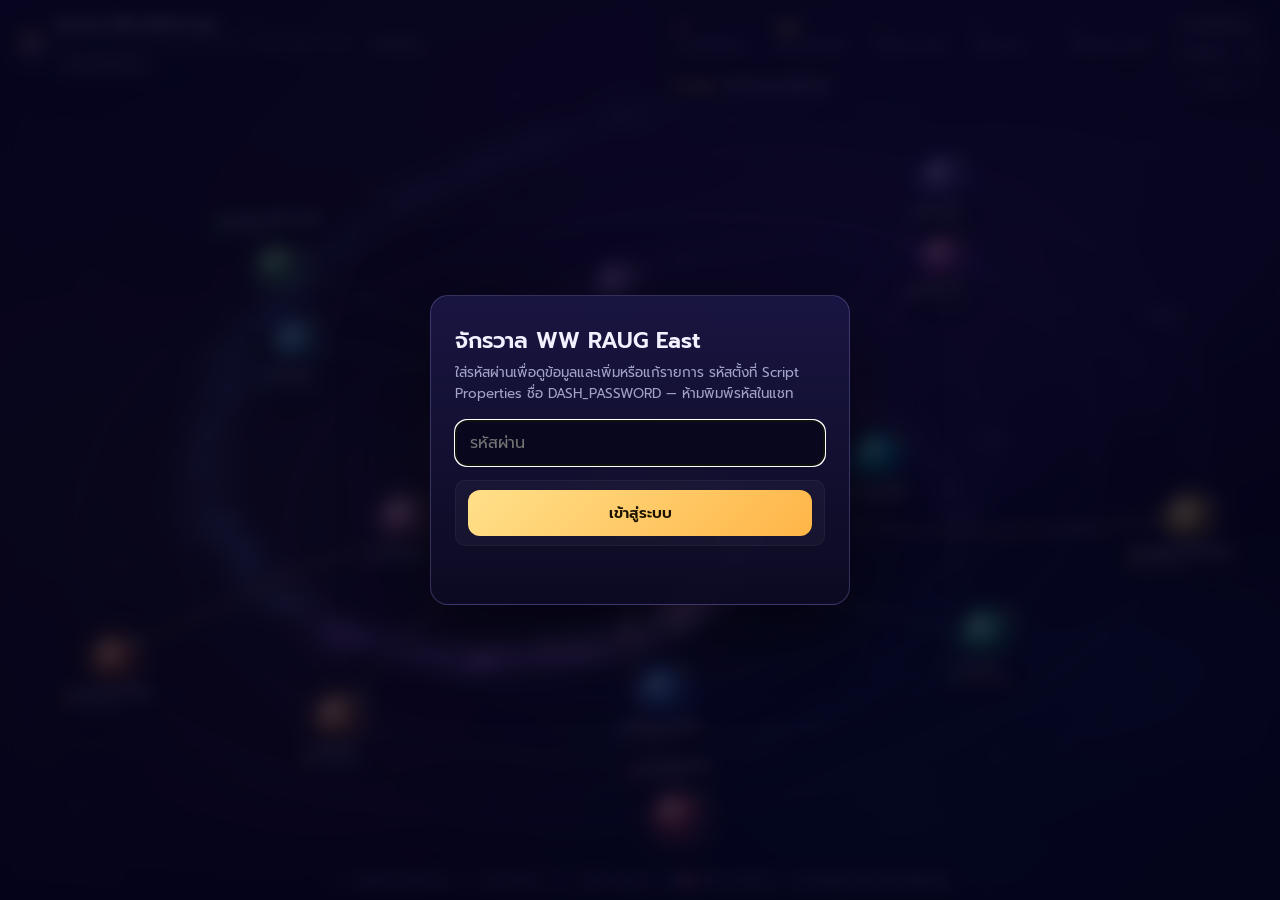
==== commit 1d839ff4: "ww-east: 4 orbit rings, Planwork tomorrow card, mobile menu redesign, notes accordion Co-authored-by" ====
--- a/ww-east/index.html
+++ b/ww-east/index.html
@@ -60,12 +60,17 @@
     .badge { font-size: 11px; font-weight: 600; padding: 3px 9px; border-radius: 999px; color: #1b1300;
       background: linear-gradient(90deg, #ffd66b, #ffb547); box-shadow: 0 0 12px rgba(255, 190, 80, .5); }
     .badge[hidden] { display: none; }
-    .hud { display: flex; flex-direction: column; gap: 8px; align-items: stretch; min-width: 520px; }
+    .hud { display: flex; flex-direction: column; gap: 8px; align-items: stretch; min-width: 600px; }
     .hud-row { display: flex; gap: 8px; align-items: stretch; }
     .glass { background: var(--glass); border: 1px solid var(--line); border-radius: var(--r);
       backdrop-filter: blur(14px) saturate(140%); -webkit-backdrop-filter: blur(14px) saturate(140%);
       box-shadow: 0 10px 40px rgba(0, 0, 0, .35), inset 0 1px 0 rgba(255, 255, 255, .06); }
-    .stats { display: grid; grid-template-columns: repeat(4, 1fr); flex: 1; padding: 0; overflow: hidden; }
+    .stats { display: grid; grid-template-columns: repeat(5, 1fr); flex: 1; padding: 0; overflow: hidden; }
+    .stat.pw { cursor: pointer; } .stat.pw:hover { background: rgba(255,255,255,.04); }
+    .stat.pw.hot b { color: #ffd27a; text-shadow: 0 0 14px rgba(255, 200, 90, .5); }
+    .stat.pw:focus-visible { outline: 2px solid #ffd27a; outline-offset: -2px; }
+    .hud-row2 { display: contents; }
+    .more-btn, .mmenu, .mbar { display: none; }
     .stat { padding: 9px 14px; position: relative; min-width: 0; }
     .stat + .stat::before { content: ""; position: absolute; left: 0; top: 12px; bottom: 12px; width: 1px; background: var(--line); }
     .stat b { display: block; font-size: 20px; font-weight: 600; line-height: 1.15; white-space: nowrap; overflow: hidden; text-overflow: ellipsis; }
@@ -246,6 +251,13 @@
       background: rgba(255,255,255,.035); border: 1px solid rgba(255,255,255,.05); color: inherit; font: inherit; }
     .note-item[aria-pressed="true"] { border-color: color-mix(in srgb, var(--c) 60%, transparent); background: color-mix(in srgb, var(--c) 12%, transparent); }
     .note-item .d { font-size: 12px; color: var(--mute); flex: none; } .note-item .t { font-size: 13.5px; font-weight: 500; }
+    .note-item .t { flex: 1; } .note-item .chev { flex: none; color: var(--mute); transition: transform .25s; }
+    .note-item[aria-expanded="true"] .chev { transform: rotate(90deg); color: #ffd27a; }
+    .note-acc { display: grid; grid-template-rows: 0fr; transition: grid-template-rows .26s ease; margin: -2px 0 0; }
+    .note-acc.open { grid-template-rows: 1fr; margin-bottom: 8px; }
+    .note-acc-in { overflow: hidden; min-height: 0; }
+    .note-acc .note-detail { margin-top: 0; }
+    @media (prefers-reduced-motion: reduce) { .note-acc { transition: none; } }
     .note-detail { margin-top: 10px; padding: 12px 14px; border-radius: 12px; background: rgba(0,0,0,.25); border: 1px solid rgba(255,255,255,.06); }
     .note-detail h3 { margin: 0 0 6px; font-size: 13px; color: #c9b6ff; font-weight: 500; }
     .note-detail pre { margin: 0; white-space: pre-wrap; font: inherit; font-size: 13.5px; line-height: 1.65; }
@@ -609,24 +621,43 @@
     .planet .lbl { display: none; }
     .planet .hit { position: absolute; inset: -14px; border-radius: 50%; }
     @media (max-width: 860px) {
-      .top { padding: calc(10px + env(safe-area-inset-top)) 12px 0; gap: 8px; }
-      .brand { gap: 10px; } .brand p { display: none; }
-      .brand h1 { font-size: 16px; gap: 8px; } .logo { width: 34px; height: 34px; border-radius: 10px; }
+      .top { padding: calc(8px + env(safe-area-inset-top)) 10px 0; gap: 6px; }
+      .brand { gap: 8px; width: 100%; } .brand p { display: none; }
+      .brand > div:not(.logo) { flex: 1; min-width: 0; display: flex; align-items: center; gap: 6px; }
+      .brand h1 { flex: 1; min-width: 0; font-size: 15px; gap: 6px; white-space: nowrap; overflow: hidden; text-overflow: ellipsis; display: block; }
+      .brand h1 .badge { font-size: 10px; padding: 2px 7px; vertical-align: 2px; }
+      .logo { width: 30px; height: 30px; border-radius: 9px; flex: none; }
+      .plist-btn, .more-btn { margin: 0 !important; height: 40px !important; width: 40px; padding: 0 !important; display: inline-grid; place-items: center; flex: none; border-radius: 12px; }
+      .more-btn[aria-expanded="true"] { color: #ffd27a; border-color: rgba(255,210,122,.55); }
+      #btnLogout { display: none !important; }
       .hud { gap: 6px; } .hud-row { flex-direction: column; gap: 6px; }
-      .stats { grid-template-columns: repeat(4, 1fr) !important; }
-      .stat { padding: 7px 8px !important; border-top: 0 !important; }
-      .stat:nth-child(3)::before { display: block !important; }
-      .stat b { font-size: 16px; } .stat span { font-size: 10px; display: block; overflow: hidden; text-overflow: ellipsis; }
+      .actions { display: none !important; }
+      .stats { display: flex !important; overflow-x: auto; overscroll-behavior-x: contain; scroll-snap-type: x proximity; scrollbar-width: none; border-radius: 12px; }
+      .stats::-webkit-scrollbar { display: none; }
+      .stat { flex: 1 0 auto; min-width: 64px; padding: 5px 8px !important; border-top: 0 !important; scroll-snap-align: start; }
+      .stat:nth-child(n)::before { display: block !important; } .stat:first-child::before { display: none !important; }
+      .stat b { font-size: 15px; line-height: 1.2; } .stat span { font-size: 10.5px; display: block; overflow: hidden; text-overflow: ellipsis; }
+      .hud-row2 { display: flex; gap: 6px; align-items: stretch; }
+      .hud-row2 .ticker { flex: 1; min-width: 0; order: 1; height: 40px; box-sizing: border-box; }
+      .hud-row2 .viewtog { order: 2; flex: none; padding: 2px !important; border-radius: 12px !important; gap: 2px !important; }
+      .hud-row2 .viewtog button { height: 34px !important; width: 40px; padding: 0 !important; } .hud-row2 .viewtog .vt { display: none; }
+      .hud-row2 .viewtog button svg { display: block !important; width: 16px; height: 16px; }
+      .mmenu { position: fixed; z-index: 30; right: calc(10px + env(safe-area-inset-right)); top: calc(54px + env(safe-area-inset-top)); min-width: 200px; padding: 6px;
+        display: flex; flex-direction: column; gap: 2px; border-radius: 14px; background: rgba(18, 15, 52, .97); border: 1px solid rgba(170,160,255,.3); box-shadow: 0 14px 40px rgba(0,0,0,.55); }
+      .mmenu[hidden] { display: none; }
+      .mmenu button { display: flex; align-items: center; gap: 10px; height: 44px; padding: 0 12px; border: 0; border-radius: 10px; background: transparent; color: #f3f1ff; font: inherit; font-size: 14px; text-align: left; cursor: pointer; }
+      .mmenu button:hover, .mmenu button:focus-visible { background: rgba(255,255,255,.07); outline: none; }
+      .mmenu button[hidden] { display: none; }
       .actions { flex-direction: row; gap: 6px; } .actions > .btn { flex: 1; }
       .actions .btn { height: 44px; } .actions .btn.icon { width: 44px; } .actions > div { flex: 1; } .actions > div > .btn:first-child { flex: 1; }
       .viewtog { display: grid; grid-template-columns: 1fr 1fr; padding: 4px; gap: 4px; border-radius: 14px; }
       .viewtog button { height: 40px; border: 0; border-radius: 10px; background: transparent; color: var(--mute); font: inherit; font-size: 13.5px; font-weight: 500;
         display: inline-flex; align-items: center; justify-content: center; gap: 7px; cursor: pointer; }
       .viewtog button[aria-pressed="true"] { color: #1b1300; background: linear-gradient(135deg, #ffe08a, #ffb547); box-shadow: 0 4px 16px rgba(255, 180, 70, .3); }
-      .ticker { padding: 6px 10px; font-size: 12px; } .ticker .upd { display: none; }
+      .ticker { padding: 6px 10px; font-size: 12px; align-items: center; } .ticker .upd { display: none; }
       /* compact galaxy */
       html, body { overflow-x: hidden; }
-      body.view-galaxy .stage { overflow: hidden; display: block; position: relative; top: auto; bottom: auto; height: clamp(440px, calc(100svh - 236px), 700px); margin-top: 4px; touch-action: pan-x pan-y; }
+      body.view-galaxy .stage { overflow: hidden; display: block; position: relative; top: auto; bottom: auto; height: max(220px, calc(100svh - var(--mtop, 236px) - var(--mbar, 62px) - 6px)); margin-top: 4px; touch-action: pan-x pan-y; }
       body.view-galaxy .stage.mpan { overflow: auto; -webkit-overflow-scrolling: touch; overscroll-behavior: contain; scrollbar-width: none; }
       body.view-galaxy .stage.mpan::-webkit-scrollbar { display: none; }
       .stage-size { display: block; position: absolute; left: 0; top: 0; width: 1px; height: 1px; pointer-events: none; visibility: hidden; }
@@ -653,22 +684,42 @@
       .m-item .m-ref { flex: none; width: 44px; height: 44px; margin-right: 10px; border-radius: 12px; }
       .m-item.refreshing .m-ref svg { animation: spin 1s linear infinite; }
       /* floating AI + mic */
-      .fab-wrap { display: flex; flex-direction: column; align-items: center; gap: 10px; position: fixed; z-index: 7;
-        right: calc(14px + env(safe-area-inset-right)); bottom: calc(16px + env(safe-area-inset-bottom)); }
-      body[data-panel="open"] .fab-wrap, body.chat-open .fab-wrap, body.modal-open .fab-wrap { display: none; }
+      /* ---- compact mobile chrome: one-row top bar, scrollable stat strip, slim bottom bar ---- */
+      .mbar { display: flex; align-items: center; gap: 8px; position: fixed; z-index: 7; left: 0; right: 0; bottom: 0;
+        padding: 6px calc(10px + env(safe-area-inset-right)) calc(6px + env(safe-area-inset-bottom)) calc(10px + env(safe-area-inset-left));
+        background: rgba(12, 10, 36, .9); border-top: 1px solid rgba(170,160,255,.22); backdrop-filter: blur(14px); -webkit-backdrop-filter: blur(14px); box-shadow: 0 -8px 24px rgba(0,0,0,.35); }
+      .mbar-sp { flex: 1; }
+      .mbar .mzoom { position: static !important; box-shadow: none; padding: 2px; background: rgba(255,255,255,.04); }
+      body[data-panel="open"] .mbar, body.chat-open .mbar, body.modal-open .mbar { display: none; }
+      body.view-list { padding-bottom: calc(70px + env(safe-area-inset-bottom)); }
+      .fab-wrap { display: flex; flex-direction: row; align-items: center; gap: 10px; position: static; }
       .fab { position: relative; width: 60px; height: 60px; border-radius: 50%; border: 0; cursor: pointer; display: grid; place-items: center; padding: 0;
         background: radial-gradient(circle at 35% 30%, #fff6d6 0, #ffd36b 30%, #ff9f2e 75%, #c25a08 100%);
         box-shadow: 0 0 0 6px rgba(255, 190, 80, .14), 0 0 30px rgba(255, 170, 60, .55), 0 10px 26px rgba(0,0,0,.45); color: #3d1a00; }
       .fab .fab-t { font-weight: 700; font-size: 15px; letter-spacing: .5px; }
-      .fab.mini { width: 46px; height: 46px; background: rgba(26, 22, 66, .9); color: #ffd27a; border: 1px solid rgba(255, 207, 92, .45);
+      .mbar .fab { width: 48px; height: 48px; box-shadow: 0 0 0 4px rgba(255, 190, 80, .12), 0 0 18px rgba(255, 170, 60, .45); }
+      .mbar .fab .fab-t { font-size: 13.5px; }
+      .fab.mini { width: 44px; height: 44px; background: rgba(26, 22, 66, .9); color: #ffd27a; border: 1px solid rgba(255, 207, 92, .45);
         box-shadow: 0 6px 20px rgba(0,0,0,.45), 0 0 16px rgba(255, 190, 80, .25); }
       .fab.mini[hidden] { display: none; }
       body.listening .fab { animation: glowpulse 1s ease-in-out infinite; }
-      .toast { bottom: calc(92px + env(safe-area-inset-bottom)); max-width: calc(100vw - 32px); text-align: center; }
+      .toast { bottom: calc(76px + env(safe-area-inset-bottom)); max-width: calc(100vw - 32px); text-align: center; }
       .modal { max-height: calc(100svh - 24px); }
       .modal-body { grid-template-columns: 1fr; } .modal-form { grid-template-columns: 1fr; } .modal-side { border-left: 0; border-top: 1px solid rgba(255,255,255,.06); }
     }
-    @media (max-width: 380px) { .viewtog button svg { display: none; } .stat span { font-size: 9.5px; } }
+    @media (max-width: 380px) { .stat { padding: 5px 7px !important; } .stat span { font-size: 10px; } }
+    @media (min-width: 861px) { #btnMore, #mMenu, #mBar { display: none !important; } }
+    /* landscape phone: brand + stat strip + view toggle on ONE row, slimmer bottom bar */
+    @media (max-width: 860px) and (max-height: 500px) {
+      .top { flex-direction: row !important; align-items: center; padding-bottom: 0; }
+      .brand { width: auto !important; flex: 0 1 300px; min-width: 0; }
+      .hud { flex: 1; min-width: 0; flex-direction: row !important; align-items: center; }
+      .hud-row { flex: 1; min-width: 0; } .hud-row .stats { flex: 1; }
+      .hud-row2 .ticker { display: none; }
+      .stat { padding: 3px 10px !important; } .stat b { font-size: 14px; }
+      .mbar { padding-top: 4px; padding-bottom: calc(4px + env(safe-area-inset-bottom)); }
+      .mbar .fab { width: 42px; height: 42px; } .fab.mini { width: 40px; height: 40px; }
+    }
   </style>
 </head>
 <body>
@@ -687,6 +738,9 @@
         <button type="button" class="btn plist-btn" id="btnPlist" aria-controls="plist" aria-expanded="false" title="เปิด/ปิด รายการดวงดาว">
           <svg width="14" height="14" viewBox="0 0 16 16" fill="none" aria-hidden="true"><path d="M3 4h10M3 8h10M3 12h10" stroke="currentColor" stroke-width="1.6" stroke-linecap="round"/></svg><span>รายการดวงดาว</span>
         </button>
+        <button type="button" class="btn more-btn" id="btnMore" aria-haspopup="menu" aria-expanded="false" aria-controls="mMenu" aria-label="เมนูเพิ่มเติม" title="เมนู">
+          <svg width="18" height="18" viewBox="0 0 16 16" fill="none" aria-hidden="true"><circle cx="3.2" cy="8" r="1.5" fill="currentColor"/><circle cx="8" cy="8" r="1.5" fill="currentColor"/><circle cx="12.8" cy="8" r="1.5" fill="currentColor"/></svg>
+        </button>
       </div>
     </div>
     <section class="hud" aria-label="สรุปภาพรวม">
@@ -696,6 +750,7 @@
           <div class="stat watch"><b id="stNext">–</b><span>นัดประชุมถัดไป</span></div>
           <div class="stat ok"><b id="stCheck">–</b><span>Check In วันนี้</span></div>
           <div class="stat"><b id="stPat">–</b><span>รอเล่ม Pat</span></div>
+          <div class="stat pw" id="stPwCard" role="button" tabindex="0" aria-label="Planwork พรุ่งนี้ — เปิดดาว Planwork" title="เปิดดาว Planwork"><b id="stPw">–</b><span>Planwork พรุ่งนี้</span></div>
         </div>
         <div class="actions">
           <button type="button" class="btn" id="btnRefresh" aria-label="รีเฟรชทั้งหมด" title="รีเฟรชดาวทุกดวง (ข้ามแคช)">
@@ -714,9 +769,10 @@
           </div>
         </div>
       </div>
+      <div class="hud-row2">
       <div class="viewtog glass" role="group" aria-label="เลือกมุมมอง">
-        <button type="button" data-view="galaxy" aria-pressed="true"><svg width="14" height="14" viewBox="0 0 16 16" fill="none" aria-hidden="true"><circle cx="8" cy="8" r="2.6" fill="currentColor"/><ellipse cx="8" cy="8" rx="6.6" ry="2.8" stroke="currentColor" stroke-width="1.2" transform="rotate(-20 8 8)"/></svg>มุมมองดาว</button>
-        <button type="button" data-view="list" aria-pressed="false"><svg width="14" height="14" viewBox="0 0 16 16" fill="none" aria-hidden="true"><path d="M3 4h10M3 8h10M3 12h10" stroke="currentColor" stroke-width="1.6" stroke-linecap="round"/></svg>มุมมองรายการ</button>
+        <button type="button" data-view="galaxy" aria-pressed="true"><svg width="14" height="14" viewBox="0 0 16 16" fill="none" aria-hidden="true"><circle cx="8" cy="8" r="2.6" fill="currentColor"/><ellipse cx="8" cy="8" rx="6.6" ry="2.8" stroke="currentColor" stroke-width="1.2" transform="rotate(-20 8 8)"/></svg><span class="vt">มุมมองดาว</span></button>
+        <button type="button" data-view="list" aria-pressed="false"><svg width="14" height="14" viewBox="0 0 16 16" fill="none" aria-hidden="true"><path d="M3 4h10M3 8h10M3 12h10" stroke="currentColor" stroke-width="1.6" stroke-linecap="round"/></svg><span class="vt">มุมมองรายการ</span></button>
       </div>
       <div class="glass ticker" aria-live="off">
         <span class="tag"><i></i>ล่าสุด</span>
@@ -727,6 +783,7 @@
           <button type="button" id="zoomLbl" class="zl" aria-label="กลับเป็นขนาดอัตโนมัติ" title="ขนาดตอนนี้ · กดเพื่อกลับเป็นขนาดอัตโนมัติ">100%</button>
           <button type="button" id="zoomIn" aria-label="ขยายจักรวาล" title="ขยาย (ใหญ่ขึ้น 10%)">+</button>
         </span>
+      </div>
       </div>
     </section>
   </header>
@@ -748,10 +805,23 @@
     <div id="planets"></div>
   </main>
 
+  <div class="mmenu" id="mMenu" role="menu" aria-label="เมนู" hidden>
+    <button type="button" role="menuitem" data-m="refresh"><svg width="16" height="16" viewBox="0 0 16 16" fill="none" aria-hidden="true"><path d="M13.5 8a5.5 5.5 0 11-1.6-3.9M13.5 2.5v3h-3" stroke="currentColor" stroke-width="1.6" stroke-linecap="round" stroke-linejoin="round"/></svg>รีเฟรชทั้งหมด</button>
+    <button type="button" role="menuitem" data-m="add"><svg width="16" height="16" viewBox="0 0 16 16" fill="none" aria-hidden="true"><path d="M8 3v10M3 8h10" stroke="currentColor" stroke-width="1.8" stroke-linecap="round"/></svg>เพิ่มดาว</button>
+    <button type="button" role="menuitem" data-m="motion"><svg width="16" height="16" viewBox="0 0 16 16" fill="none" aria-hidden="true"><path d="M5.5 3.5v9M10.5 3.5v9" stroke="currentColor" stroke-width="1.8" stroke-linecap="round"/></svg><span id="mMotionT">หยุดการหมุน</span></button>
+    <button type="button" role="menuitem" data-m="logout" id="mLogout" hidden><svg width="16" height="16" viewBox="0 0 16 16" fill="none" aria-hidden="true"><path d="M6 3H3.5v10H6M10 5l3 3-3 3M13 8H6.5" stroke="currentColor" stroke-width="1.5" stroke-linecap="round" stroke-linejoin="round"/></svg>ออกจากระบบ</button>
+  </div>
+  <div class="mbar" id="mBar">
   <div class="mzoom" id="mZoom" role="group" aria-label="ขนาดดาว (มือถือ)">
     <button type="button" id="mzOut" aria-label="ย่อดาว" title="ย่อ">−</button>
     <button type="button" id="mzLbl" class="zl" aria-label="กลับเป็นขนาดอัตโนมัติ" title="กดเพื่อกลับเป็นขนาดอัตโนมัติ">68%</button>
     <button type="button" id="mzIn" aria-label="ขยายดาว" title="ขยาย">+</button>
+  </div>
+  <span class="mbar-sp"></span>
+  <div class="fab-wrap" id="fabWrap">
+    <button type="button" class="fab mini" id="fabMic" aria-label="พูดถามผู้ช่วย AI" title="พูดถามผู้ช่วย AI"><svg width="18" height="18" viewBox="0 0 16 16" fill="none" aria-hidden="true"><rect x="5.5" y="1.5" width="5" height="8.5" rx="2.5" fill="currentColor"/><path d="M3 7.5a5 5 0 0010 0M8 12.5v2" stroke="currentColor" stroke-width="1.4" stroke-linecap="round"/></svg></button>
+    <button type="button" class="fab" id="fabAI" data-open-chat aria-label="ถามผู้ช่วย AI"><span class="fab-sun" aria-hidden="true"></span><span class="fab-t">AI</span></button>
+  </div>
   </div>
   <nav class="mobile" id="mobile" aria-label="รายการงาน">
     <div class="m-sun glass" data-open-chat role="button" tabindex="0" aria-label="ถามผู้ช่วย AI" style="cursor:pointer">
@@ -879,10 +949,6 @@
       <button type="submit" class="round send" id="chatSend" aria-label="ส่ง"><svg width="17" height="17" viewBox="0 0 16 16" fill="none" aria-hidden="true"><path d="M2 8l11-5-4 11-2-4.5L2 8z" fill="currentColor"/></svg></button>
     </form>
   </aside>
-  <div class="fab-wrap" id="fabWrap">
-    <button type="button" class="fab mini" id="fabMic" aria-label="พูดถามผู้ช่วย AI" title="พูดถามผู้ช่วย AI"><svg width="18" height="18" viewBox="0 0 16 16" fill="none" aria-hidden="true"><rect x="5.5" y="1.5" width="5" height="8.5" rx="2.5" fill="currentColor"/><path d="M3 7.5a5 5 0 0010 0M8 12.5v2" stroke="currentColor" stroke-width="1.4" stroke-linecap="round"/></svg></button>
-    <button type="button" class="fab" id="fabAI" data-open-chat aria-label="ถามผู้ช่วย AI"><span class="fab-sun" aria-hidden="true"></span><span class="fab-t">AI</span></button>
-  </div>
   <div class="toast" id="toast" role="status" aria-live="polite"></div>
   <script>window.__ENV__ = { mode: "pages", base: ".", job: new URLSearchParams(location.search).get("job") || new URLSearchParams(location.search).get("dash") || "" };</script>
   <script>
@@ -1013,19 +1079,22 @@
       { id: "checkin",  title: "Check In",          c: "#34e0b4", group: "field", ring: true },
       { id: "huato",    title: "บอทหัวต่อ",          c: "#ff9b54", group: "field" },
       { id: "planwork", title: "Planwork",           c: "#5ee1ff", group: "field" },
+      { id: "fttx",     title: "Block FTTx",        c: "#ff6fd8", group: "field" },
+      { id: "meetings", title: "นัดประชุมการไฟฟ้า",    c: "#4aa3ff", group: "meet" },
+      { id: "notes",    title: "บันทึกประชุม",         c: "#c08cff", group: "meet", ring: true },
+      { id: "links",    title: "แหล่งเก็บข้อมูล",       c: "#00f0ff", group: "data", ring: true },
+      { id: "contacts", title: "ข้อมูลติดต่อ",          c: "#ff9bd2", group: "data" },
+      { id: "budget",   title: "Budget PE ค้างกำหนด", c: "#ffc94d", group: "track" },
       { id: "ofc",      title: "True RAUG OFC",      c: "#ff6b7a", group: "track" },
-      { id: "budget",   title: "Budget PE ค้างกำหนด", c: "#ffc94d", group: "track" },
-      { id: "fttx",     title: "Block FTTx",        c: "#ff6fd8", group: "track" },
-      { id: "pat",      title: "รอเล่ม Pat",          c: "#8f7bff", group: "track", ring: true },
       { id: "quota",    title: "Quota OFC 2026",     c: "#ff8a3d", group: "track" },
       { id: "progress", title: "Progress RAUG 2026", c: "#7dff8a", group: "track" },
-      { id: "meetings", title: "นัดประชุมการไฟฟ้า",    c: "#4aa3ff", group: "meet" },
-      { id: "notes",    title: "บันทึกประชุม",         c: "#c08cff", group: "meet" },
-      { id: "links",    title: "แหล่งเก็บข้อมูล",       c: "#00f0ff", group: "meet", ring: true },
-      { id: "contacts", title: "ข้อมูลติดต่อ",          c: "#ff9bd2", group: "meet" }
+      { id: "pat",      title: "รอเล่ม Pat",          c: "#8f7bff", group: "track", ring: true }
     ];
-    const RING_OF = { field: 0, meet: 1, track: 2, custom: 3 };
-    const RING_CAPS = ["งานภาคสนาม", "ประชุม · ข้อมูล · ติดต่อ", "งานติดตาม · บอทเลขา", "ดาวที่เพิ่มเอง"];
+    /* 4 orbit rings, index = inner → outer (small groups inside for an even spread) + an optional 5th for user-added planets */
+    const RING_OF = { data: 0, meet: 1, field: 2, track: 3, custom: 4 };   // ข้อมูล = innermost (user request)
+    const RING_CAPS = ["ข้อมูล", "ประชุม", "งานภาคสนาม", "ติดตาม", "ดาวที่เพิ่มเอง"];
+    const RING_IDS = [0, 1, 2, 3, 4];
+    const LIST_ORDER = [2, 1, 0, 3, 4];   // planet list / mobile list: งานภาคสนาม → ประชุม → ข้อมูล → ติดตาม → เพิ่มเอง
     const TILT = -8 * Math.PI / 180;
     const POLL_MS = 4 * 60 * 60 * 1000; // ดึงข้อมูลใหม่ทุก 4 ชั่วโมง
 
@@ -1134,7 +1203,7 @@
       state.caps = rings.map((r) => {
         const el = document.createElement("div"); el.className = "cap";
         let txt = RING_CAPS[r];
-        if (r === 3) txt = [...new Set(PLANETS.filter((p) => p.custom).map((p) => p.cap || RING_CAPS[3]))].join(" · ");
+        if (r === 4) txt = [...new Set(PLANETS.filter((p) => p.custom).map((p) => p.cap || RING_CAPS[4]))].join(" · ");
         el.textContent = txt; capsEl.appendChild(el);
         return { ring: r, el };
       });
@@ -1154,7 +1223,7 @@
       });
       // mobile list
       const mg = $("mGroups");
-      [0, 1, 2, 3].forEach((r) => {
+      LIST_ORDER.forEach((r) => {
         const members = PLANETS.filter((p) => RING_OF[p.group] === r);
         if (!members.length) return;
         const cap = document.createElement("div"); cap.className = "cap m-cap";
@@ -1177,7 +1246,7 @@
       });
       // left sidebar planet list
       const pg = $("plistBody"); pg.innerHTML = "";
-      [0, 1, 2, 3].forEach((r) => {
+      LIST_ORDER.forEach((r) => {
         const members = PLANETS.filter((p) => RING_OF[p.group] === r);
         if (!members.length) return;
         const cap = document.createElement("div"); cap.className = "pl-cap";
@@ -1193,9 +1262,9 @@
         });
       });
       // initial angles
-      [0, 1, 2, 3].forEach((r) => {
+      RING_IDS.forEach((r) => {
         const members = PLANETS.filter((p) => RING_OF[p.group] === r);
-        const off = state.compact ? [Math.PI / 8, 3 * Math.PI / 8, 0, Math.PI / 4][r] : [0.35, 2.4, -0.25, 1.1][r];
+        const off = [0.35, 2.4, -0.25, 1.1, 0.7][r];
         members.forEach((p, k) => { p.theta = off + (k * 2 * Math.PI) / members.length; p.ringIdx = r; });
       });
       geom = null;
@@ -1265,10 +1334,19 @@
     function placeMZoom_() {
       const mz = $("mZoom");
       if (!mz) return;
-      if (!state.compact) { mz.style.top = ""; mz.style.left = ""; return; }
+      if (!state.compact || mz.closest("#mBar")) { mz.style.top = ""; mz.style.left = ""; return; }
       const op = mz.offsetParent || document.body, ob = op.getBoundingClientRect(), sb = stage.getBoundingClientRect();
       mz.style.left = Math.round(sb.left - ob.left + 10) + "px";
       mz.style.top = Math.round(sb.bottom - ob.top - (mz.offsetHeight || 50) - 10) + "px";
+    }
+    /* mobile: the stage fills the space between the header and the bottom bar (nothing floats over planets) */
+    function syncMobileChrome_() {
+      const root = document.documentElement;
+      if (!state.compact) { root.style.removeProperty("--mtop"); root.style.removeProperty("--mbar"); return; }
+      const bar = $("mBar");
+      const top = Math.round(stage.getBoundingClientRect().top + (window.scrollY || 0) - 4);
+      const bh = bar && getComputedStyle(bar).display !== "none" ? Math.ceil(bar.getBoundingClientRect().height) : 0;
+      root.style.setProperty("--mtop", top + "px"); root.style.setProperty("--mbar", bh + "px");
     }
     function chromeBoxes_() {
       const sb = stage.getBoundingClientRect();
@@ -1285,7 +1363,7 @@
       };
       add(document.querySelector("header.top"), 6);
       add(document.querySelector("footer.legend"), 6);
-      if (state.compact && !state.mPan) { add($("mZoom"), 6); add(document.querySelector(".fab-wrap"), 6); }
+      if (state.compact) add($("mBar"), 4);
       return boxes;
     }
     function circleHitsRect_(cx, cy, r, box) {
@@ -1301,6 +1379,7 @@
     function computeGeom() {
       applyZoomFit_();
       fitStageToChrome_();
+      if (state.compact) syncMobileChrome_();
       let W = stage.clientWidth, H = stage.clientHeight;
       if (!W || !H) return null;
       const mf = mobF_(), ext = state.compact ? Math.max(1, state.mzu || 1) : 1;
@@ -1325,10 +1404,12 @@
       const radii = {};
       const short = !state.compact && H < 400;
       if (state.compact) {
-        tilt = -74 * Math.PI / 180; k = 0.62;
+        const wide = W > H * 1.25;   // landscape phone: lay the orbits sideways
+        const padY = wide ? 30 : 52;
+        tilt = (wide ? -6 : -74) * Math.PI / 180; k = wide ? Math.max(0.32, Math.min(0.5, (H / 2 - padY) / (W / 2 - 60))) : 0.62;
         const c = Math.cos(tilt), s = Math.sin(tilt);
-        rxMax = Math.min((W / 2 - 36) / Math.sqrt(c * c + k * k * s * s), (H / 2 - 52) / Math.sqrt(s * s + k * k * c * c));
-        fr = nR >= 4 ? [0.46, 0.64, 0.82, 1.0] : [0.52, 0.76, 1.0];
+        rxMax = Math.min((W / 2 - 36) / Math.sqrt(c * c + k * k * s * s), (H / 2 - padY) / Math.sqrt(s * s + k * k * c * c));
+        fr = nR >= 5 ? [0.42, 0.56, 0.71, 0.86, 1.0] : nR >= 4 ? [0.46, 0.64, 0.82, 1.0] : [0.52, 0.76, 1.0];
         rings.forEach((r, i) => { radii[r] = { rx: rxMax * fr[i], ry: rxMax * fr[i] * k }; });
         sunS = Math.max(76, Math.min(104, H * 0.16, radii[rings[0]].ry * 1.35));
         sunS = Math.round(Math.max(54, sunS * Math.min(1.3, 0.62 + 0.24 * (state.mzu || 1))));
@@ -1338,7 +1419,7 @@
         const kMin = short ? 0.30 : 0.40;
         rxMax = Math.max(180, Math.min(W / 2 - padX, (H / 2 - padY) / kMin));
         k = Math.min(0.58, Math.max(kMin, (H / 2 - padY) / rxMax));
-        fr = nR >= 4 ? [0.42, 0.62, 0.82, 1.0] : [0.48, 0.73, 1.0];
+        fr = nR >= 5 ? [0.38, 0.535, 0.69, 0.845, 1.0] : nR >= 4 ? [0.42, 0.62, 0.81, 1.0] : [0.48, 0.73, 1.0];
         rings.forEach((r, i) => { radii[r] = { rx: rxMax * fr[i], ry: rxMax * fr[i] * k }; });
         sunS = Math.max(short ? 90 : 108, Math.min(154, H * 0.26, W * 0.13));
       }
@@ -1380,22 +1461,12 @@
       return g;
     }
     function seedThetas_(g) {
-      const short = g.short || state.compact;
-      const packs = short ? {
-        0: [-0.42, 0.42, Math.PI],
-        1: [Math.PI - 0.42, Math.PI + 0.42, 0.38, -0.38],
-        2: [0.85, -0.85, Math.PI - 0.88, Math.PI + 0.88],
-        3: [1.2, -1.2, Math.PI + 1.2]
-      } : {
-        0: [-0.5, 0.55, Math.PI],
-        1: [1.05, 2.15, 3.55, 5.15],
-        2: [0.2, 1.7, 3.25, 4.85],
-        3: [0.8, 2.6, 4.4]
-      };
-      [0, 1, 2, 3].forEach((r) => {
+      /* even spacing on every ring, each ring rotated (staggered) so neighbours on adjacent rings don't line up */
+      const OFF = [0, Math.PI / 2, Math.PI / 4, Math.PI / 10, Math.PI / 12];
+      RING_IDS.forEach((r) => {
         const members = PLANETS.filter((p) => p.ringIdx === r);
-        const seed = packs[r] || members.map((_, i) => (i * 2 * Math.PI) / Math.max(1, members.length));
-        members.forEach((p, i) => { p.theta = seed[i % seed.length] + (i >= seed.length ? i * 0.2 : 0); });
+        const n = Math.max(1, members.length);
+        members.forEach((p, i) => { p.theta = OFF[r] + (i * 2 * Math.PI) / n; });
       });
     }
     function visScale_(depth) { return 0.86 + 0.14 * (depth + 1) / 2; }
@@ -1712,6 +1783,13 @@
       $("stNext").title = up ? up.date + " " + (up.time || "") + " " + up.title : "";
       const ci = pdata("checkin"); $("stCheck").textContent = ci && ci.ok !== false ? countText(ci.today != null ? ci.today : ci.count) : "–";
       const pat = pdata("pat"); $("stPat").textContent = pat && pat.ok !== false ? countText(pat.count) : "–";
+      { // Planwork พรุ่งนี้ (tomorrow), amber when > 0
+        const pwd = pdata("planwork"), ok = pwd && pwd.ok !== false;
+        const nT = ok ? (pwd.tomorrow_rows || []).length : null, nD = ok ? (pwd.today_rows || []).length : null;
+        $("stPw").textContent = ok ? String(nT) : "–";
+        const card = $("stPwCard"); card.classList.toggle("hot", !!nT);
+        card.title = ok ? "Planwork วันนี้ " + nD + " · พรุ่งนี้ " + nT + " — กดเพื่อเปิดดาว Planwork" : "เปิดดาว Planwork";
+      }
       tickerItems = [];
       const notes = pdata("notes");
       if (notes && notes.notes && notes.notes[0]) tickerItems.push("บันทึกประชุม: " + notes.notes[0].title + " · " + notes.notes[0].date);
@@ -1941,12 +2019,25 @@
       notes(b, d) {
         const ns = d.notes || [];
         if (d.missing || !ns.length) { b.innerHTML = AF.html("notes") + `<div class="group-title">บันทึกประชุม</div>` + none(d.message || "ยังไม่มีบันทึก"); AF.bind(b, "notes"); return; }
-        const sel = Math.min(state.noteIndex || 0, ns.length - 1), n = ns[sel];
-        const who = [n.who ? "ผู้บันทึก " + n.who : "", n.chat ? n.chat : ""].filter(Boolean).join(" · ");
+        /* accordion: the detail opens directly UNDER the clicked note; click again to close; one open at a time */
+        const sel = state.noteIndex == null || state.noteIndex < 0 ? -1 : Math.min(state.noteIndex, ns.length - 1);
+        const detail = (n, i) => {
+          const who = [n.who ? "ผู้บันทึก " + n.who : "", n.chat ? n.chat : ""].filter(Boolean).join(" · ");
+          return `<div class="note-acc${i === sel ? " open" : ""}" id="noteAcc${i}" role="region" aria-label="รายละเอียด ${esc(n.title)}"><div class="note-acc-in"><article class="note-detail"><h3>รายละเอียดจากการประชุม</h3><pre>${esc(n.detail)}</pre>${who ? `<div class="who">${esc(who)}</div>` : ""}</article></div></div>`;
+        };
         b.innerHTML = AF.html("notes") + `<div class="group-title">บันทึกล่าสุด — กดเพื่ออ่านรายละเอียด</div>` +
-          ns.slice(0, 12).map((it, i) => `<button type="button" class="note-item" data-note="${i}" aria-pressed="${i === sel}"><span class="d">${esc(it.date)}</span><span class="t">${esc(it.title)}</span></button>`).join("") +
-          `<article class="note-detail"><h3>รายละเอียดจากการประชุม</h3><pre>${esc(n.detail)}</pre>${who ? `<div class="who">${esc(who)}</div>` : ""}</article>`;
-        b.querySelectorAll("[data-note]").forEach((btn) => btn.addEventListener("click", () => { state.noteIndex = Number(btn.dataset.note); R.notes(b, d); }));
+          ns.slice(0, 12).map((it, i) => `<button type="button" class="note-item" data-note="${i}" aria-expanded="${i === sel}" aria-controls="noteAcc${i}" aria-pressed="${i === sel}"><span class="d">${esc(it.date)}</span><span class="t">${esc(it.title)}</span><span class="chev" aria-hidden="true">›</span></button>` + detail(it, i)).join("");
+        b.querySelectorAll("[data-note]").forEach((btn) => btn.addEventListener("click", () => {
+          const i = Number(btn.dataset.note), wasOpen = btn.getAttribute("aria-expanded") === "true";
+          b.querySelectorAll("[data-note]").forEach((o) => { o.setAttribute("aria-expanded", "false"); o.setAttribute("aria-pressed", "false"); });
+          b.querySelectorAll(".note-acc.open").forEach((a) => a.classList.remove("open"));
+          state.noteIndex = wasOpen ? -1 : i;
+          if (wasOpen) return;
+          btn.setAttribute("aria-expanded", "true"); btn.setAttribute("aria-pressed", "true");
+          const acc = $("noteAcc" + i); acc.classList.add("open");
+          setTimeout(() => { const r = acc.getBoundingClientRect(), vb = (b.closest(".panel-body, .panel") || b).getBoundingClientRect();
+            if (r.bottom > vb.bottom || btn.getBoundingClientRect().top < vb.top) btn.scrollIntoView({ block: "start", behavior: state.reduced ? "auto" : "smooth" }); }, 280);
+        }));
         AF.bind(b, "notes");
       },
       custom(b, d) {
@@ -2578,6 +2669,26 @@
     function openAdd(cfg) { $("addWrap").hidden = false; document.body.classList.add("modal-open"); fillForm(cfg); renderMine(); setTimeout(() => $("f_title").focus(), 30); }
     function closeAdd() { $("addWrap").hidden = true; document.body.classList.remove("modal-open"); }
     $("btnAdd").addEventListener("click", () => openAdd());
+    /* mobile ⋯ menu (refresh / add / pause / logout) */
+    (function () {
+      const btn = $("btnMore"), menu = $("mMenu");
+      const setOpen = (o) => { menu.hidden = !o; btn.setAttribute("aria-expanded", o ? "true" : "false");
+        if (o) { $("mMotionT").textContent = state.frozen ? "เล่นการหมุน" : "หยุดการหมุน"; $("mLogout").hidden = typeof window.__pagesLogout !== "function"; const f = menu.querySelector("button:not([hidden])"); if (f) f.focus(); } };
+      btn.addEventListener("click", (e) => { e.stopPropagation(); setOpen(menu.hidden); });
+      document.addEventListener("click", (e) => { if (!menu.hidden && !menu.contains(e.target) && e.target !== btn) setOpen(false); });
+      document.addEventListener("keydown", (e) => { if (e.key === "Escape" && !menu.hidden) { setOpen(false); btn.focus(); } });
+      menu.addEventListener("click", (e) => {
+        const b = e.target.closest("button[data-m]"); if (!b) return;
+        setOpen(false);
+        const m = b.dataset.m;
+        if (m === "refresh") $("btnRefresh").click();
+        else if (m === "add") $("btnAdd").click();
+        else if (m === "motion") $("toggleMotion").click();
+        else if (m === "logout" && typeof window.__pagesLogout === "function") window.__pagesLogout();
+      });
+    })();
+    { const c = $("stPwCard"); const go = () => openPanel("planwork");
+      c.addEventListener("click", go); c.addEventListener("keydown", (e) => { if (e.key === "Enter" || e.key === " ") { e.preventDefault(); go(); } }); }
     $("addClose").addEventListener("click", closeAdd);
     $("addWrap").addEventListener("click", (e) => { if (e.target === $("addWrap")) closeAdd(); });
     $("addNew").addEventListener("click", () => fillForm());
@@ -2724,6 +2835,7 @@
     $("mzLbl").addEventListener("click", () => setZoomUserM_(1));
     window.__setZoomUserM = setZoomUserM_;
     try { new ResizeObserver(() => placeMZoom_()).observe(document.body); } catch (e) {}
+    try { let lastH = 0; new ResizeObserver(() => { const h = document.querySelector("header.top").offsetHeight; if (state.compact && h !== lastH) { lastH = h; relayout_(); } }).observe(document.querySelector("header.top")); } catch (e) {}
     window.addEventListener("resize", placeMZoom_);
     /* Pinch on the galaxy (mobile): live preview with a CSS scale, then one relayout at gesture end (no overlaps). */
     (function () {
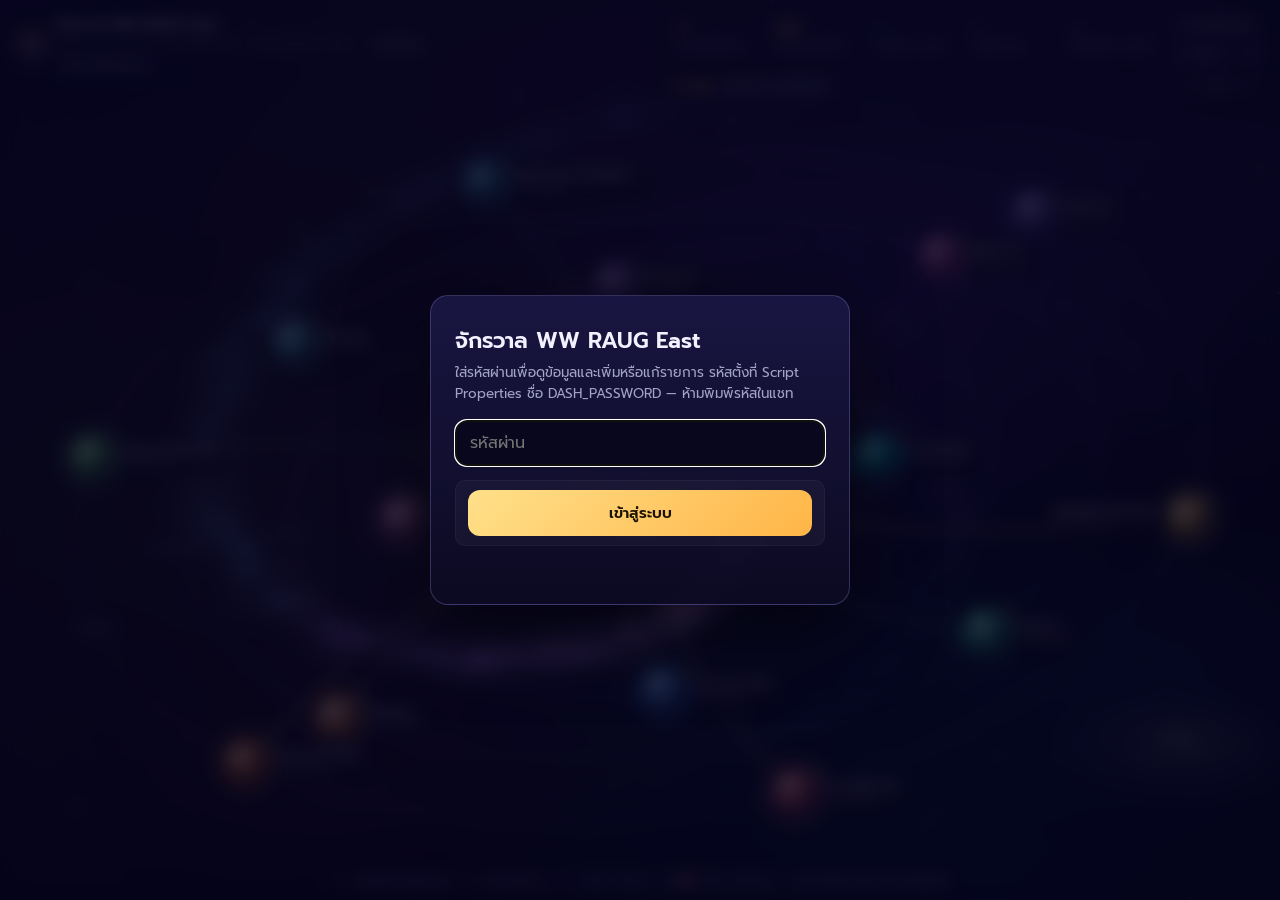
==== commit c1bdf06c: "ww-east: dashboard popup, RAUG Dash button, meteors/comet/far galaxy, EEC planet, Budget PE moons, f" ====
--- a/ww-east/index.html
+++ b/ww-east/index.html
@@ -141,7 +141,7 @@
     .sun-text span { font-size: calc(var(--s, 180px) * .062); color: #6b3300; margin-top: 3px; white-space: pre-line; line-height: 1.3; }
 
     .cap { position: absolute; z-index: 2; font-size: 11px; font-weight: 500; letter-spacing: 1.2px; color: #b8b0f0; display: flex; align-items: center; gap: 7px; white-space: nowrap;
-      padding: 3px 10px; border-radius: 999px; background: rgba(14, 12, 40, .55); border: 1px solid rgba(170, 160, 255, .18); pointer-events: none; }
+      padding: 3px 10px; border-radius: 999px; background: rgba(14, 12, 40, .55); border: 1px solid rgba(170, 160, 255, .18); pointer-events: none; transition: opacity .6s ease; }
     .cap::before { content: ""; width: 5px; height: 5px; transform: rotate(45deg); background: #b8b0f0; box-shadow: 0 0 6px #b8b0f0; }
 
     .planet { position: absolute; left: 0; top: 0; width: var(--d); height: var(--d); border-radius: 50%; will-change: transform;
@@ -180,6 +180,23 @@
     .planet.is-alert .alarm.a2 { animation-delay: 1.1s; }
     @keyframes alarm { 0% { transform: scale(1); opacity: .9; } 100% { transform: scale(1.9); opacity: 0; } }
 
+    /* moons: decorative children of a planet (generic d.moons). Not .planet — excluded from collision tests. */
+    .planet .hit { z-index: 2; }
+    .planet .moons { position: absolute; left: 50%; top: 50%; width: 0; height: 0; z-index: 5; pointer-events: none;
+      animation: moon-spin 18s linear infinite; }
+    .planet .moon { position: absolute; left: 0; top: 0; width: 16px; height: 16px; margin: -8px 0 0 -8px; border-radius: 50%;
+      display: grid; place-items: center; pointer-events: auto; cursor: pointer; font-size: 8px; font-weight: 700; line-height: 1; color: #fff;
+      border: 1px solid rgba(255,255,255,.5); box-shadow: 0 0 8px color-mix(in srgb, var(--mc, #8f86c9) 70%, transparent);
+      background: radial-gradient(circle at 35% 30%, rgba(255,255,255,.75), var(--mc, #8f86c9) 45%, color-mix(in srgb, var(--mc, #8f86c9) 40%, #000) 100%);
+      transform: rotate(var(--a, 0deg)) translateX(calc(var(--d) * 0.68)); z-index: 5; }
+    .planet .moon b { animation: moon-unspin 18s linear infinite; font-weight: 700; pointer-events: none; }
+    .planet .moon.is-alert { --mc: #ff5468; } .planet .moon.is-watch { --mc: #ffb547; } .planet .moon.is-muted { --mc: #8f86c9; }
+    @keyframes moon-spin { to { transform: rotate(360deg); } }
+    @keyframes moon-unspin { to { transform: rotate(-360deg); } }
+    body.compact .planet .moons { display: none; } /* panel keeps bucket tabs */
+    html.zfit .planet .moon { width: calc(15px * var(--zfk, 1)); height: calc(15px * var(--zfk, 1));
+      margin: calc(-7.5px * var(--zfk, 1)) 0 0 calc(-7.5px * var(--zfk, 1)); font-size: calc(8px * var(--zfk, 1)); }
+
     .card { position: absolute; left: 0; top: 0; z-index: 6; min-width: 120px; max-width: 200px; padding: 6px 11px 6px 13px; will-change: transform;
       border-radius: 11px; cursor: pointer; text-align: left; color: inherit; font: inherit;
       background: linear-gradient(180deg, rgba(22, 19, 58, .82), rgba(12, 10, 36, .82)); border: 1px solid rgba(170, 160, 255, .16);
@@ -198,7 +215,7 @@
     .card.compact .st { display: none; }
     .card.compact .bdg { display: inline-flex; }
     .panel-foot.has-map { grid-template-columns: 1fr 1fr 1fr; }
-    @media (max-width: 860px) { .panel-foot.has-map { grid-template-columns: 1fr 1fr; } .panel-foot.has-map #openMap { grid-column: 1 / -1; } }
+    @media (max-width: 860px) { .panel-foot.has-map { grid-template-columns: 1fr 1fr; } .panel-foot.has-map #openMap, .panel-foot.has-map #openRaug { grid-column: 1 / -1; } }
 
     /* ---------- Legend ---------- */
     .legend { position: fixed; z-index: 4; left: 50%; bottom: 14px; transform: translateX(-50%); display: flex; align-items: center; gap: 20px;
@@ -212,6 +229,49 @@
     /* ---------- Panel ---------- */
     .backdrop { position: fixed; inset: 0; z-index: 8; background: rgba(3, 2, 14, .45); backdrop-filter: blur(2px); }
     .backdrop[hidden], .panel[hidden] { display: none; }
+    /* ดาวตก: เส้นแสงเดียว วิ่ง ~1.2 วิ แล้วลบทิ้ง (2 ครั้ง / 5 นาที) */
+    .meteors { position: fixed; inset: 0; z-index: 0; pointer-events: none; overflow: hidden; }
+    .meteor { position: absolute; width: var(--len, 220px); height: 2px; border-radius: 2px; transform-origin: 100% 50%;
+      background: linear-gradient(90deg, rgba(255,255,255,0), rgba(190,215,255,.55) 70%, #fff);
+      filter: drop-shadow(0 0 6px rgba(170,200,255,.9)); opacity: 0;
+      animation: meteor var(--dur, 1.2s) cubic-bezier(.3,.1,.6,1) forwards; will-change: transform, opacity; }
+    .meteor::after { content: ""; position: absolute; right: -2px; top: 50%; width: 4px; height: 4px; margin-top: -2px; border-radius: 50%; background: #fff; box-shadow: 0 0 10px 3px rgba(200,225,255,.9); }
+    /* ดาวหาง: หัวเรืองแสง + หางยาว ลอยผ่านขอบจอช้าๆ (~10 นาทีครั้ง) */
+    .comet { position: absolute; left: 0; top: 0; width: var(--len, 340px); height: 3px; transform-origin: 100% 50%; opacity: 0;
+      animation: comet var(--dur, 26s) linear forwards; will-change: transform, opacity; }
+    .comet::before { content: ""; position: absolute; inset: -5px 0; border-radius: 50%;
+      background: linear-gradient(90deg, rgba(120,220,255,0), rgba(120,220,255,.35) 50%, rgba(210,248,255,.8) 92%);
+      filter: blur(4px); }
+    .comet::after { content: ""; position: absolute; right: -4px; top: 50%; width: 8px; height: 8px; margin-top: -4px; border-radius: 50%;
+      background: #f2fdff; box-shadow: 0 0 14px 5px rgba(150,230,255,.85), 0 0 34px 12px rgba(90,190,255,.35); }
+    @keyframes comet {
+      0% { opacity: 0; transform: translate(var(--x0), var(--y0)) rotate(var(--ang)); }
+      8% { opacity: .9; } 88% { opacity: .9; }
+      100% { opacity: 0; transform: translate(var(--x1), var(--y1)) rotate(var(--ang)); } }
+    /* กาแล็กซีไกลๆ มุมขวาล่าง หมุนช้ามาก (1 รอบ / 6 นาที) */
+    .far-galaxy { position: fixed; z-index: 0; right: -30px; bottom: 30px; width: 260px; height: 260px; pointer-events: none; opacity: .42; perspective: 600px; }
+    .gx-tilt { width: 100%; height: 100%; transform: rotateX(62deg) rotateZ(-28deg); filter: drop-shadow(0 0 10px rgba(180,170,255,.35)); }
+    .gx-spin { width: 100%; height: 100%; animation: gxspin 360s linear infinite; }
+    .gx-spin svg { width: 100%; height: 100%; display: block; }
+    @keyframes gxspin { to { transform: rotate(-360deg); } }
+    @media (max-width: 860px) { .far-galaxy { width: 170px; height: 170px; right: -20px; bottom: 90px; opacity: .35; } }
+    @media (prefers-reduced-motion: reduce) { .gx-spin { animation: none; } }
+    body.frozen .gx-spin { animation-play-state: paused; }
+    @keyframes meteor {
+      0% { opacity: 0; transform: rotate(var(--ang)) translateX(0) scaleX(.2); }
+      12% { opacity: 1; }
+      70% { opacity: .9; }
+      100% { opacity: 0; transform: rotate(var(--ang)) translateX(var(--dist, 520px)) scaleX(1); } }
+    .dash-pop { position: fixed; inset: 0; z-index: 25; background: #0b0920; animation: dpIn .22s ease-out; }
+    .dash-pop[hidden] { display: none; }
+    .dash-pop iframe { position: absolute; inset: 0; width: 100%; height: 100%; border: 0; background: #0b0920; }
+    .dash-pop iframe[hidden] { display: none; }
+    .dash-pop .dp-load { position: absolute; inset: 0; display: grid; place-items: center; color: #a9a8cc; font-size: 14px; pointer-events: none; }
+    .dash-pop .dp-x { position: absolute; z-index: 2; top: calc(10px + env(safe-area-inset-top)); right: calc(10px + env(safe-area-inset-right)); width: 34px; height: 34px; border-radius: 10px;
+      border: 1px solid rgba(190,180,255,.3); background: rgba(20,18,50,.85); color: #fff; font-size: 18px; cursor: pointer; display: none; }
+    .dash-pop.loading .dp-x { display: block; }
+    @keyframes dpIn { from { opacity: 0; transform: scale(.985); } to { opacity: 1; transform: none; } }
+    body.dash-open { overflow: hidden; }
     .panel { position: fixed; z-index: 9; top: 14px; right: 14px; bottom: 14px; width: min(430px, calc(100vw - 28px)); display: flex; flex-direction: column;
       background: linear-gradient(180deg, rgba(24, 20, 64, .86), rgba(10, 9, 32, .9)); border: 1px solid rgba(170, 160, 255, .2); border-radius: 18px;
       backdrop-filter: blur(18px) saturate(150%); -webkit-backdrop-filter: blur(18px) saturate(150%);
@@ -234,6 +294,12 @@
     .metric.alert b { color: #ff8090; } .metric.watch b { color: #ffd27a; } .metric.ok b { color: #7ff0c4; }
     .panel-body { position: relative; flex: 1; overflow: auto; padding: 0 18px 12px; scrollbar-width: thin; scrollbar-color: rgba(160,150,255,.3) transparent; }
     .group-title { font-size: 12px; font-weight: 500; color: #a8a0ff; letter-spacing: .4px; margin: 14px 0 6px; }
+    .buck-tabs { display: flex; flex-wrap: wrap; gap: 6px; margin: 8px 0 2px; }
+    .buck-tabs button { border: 1px solid rgba(170,160,255,.28); background: rgba(12,10,36,.6); color: #d9d7f5; border-radius: 999px;
+      padding: 5px 10px; font: inherit; font-size: 12px; cursor: pointer; }
+    .buck-tabs button.on { border-color: color-mix(in srgb, var(--c, #ffc94d) 70%, #fff); background: color-mix(in srgb, var(--c, #ffc94d) 22%, rgba(12,10,36,.85)); color: #fff; }
+    .buck-tabs button.alert { border-color: rgba(255,107,122,.8); } .buck-tabs button.watch { border-color: rgba(255,181,71,.8); }
+    .buck-sec[hidden] { display: none !important; }
     .row { display: flex; justify-content: space-between; align-items: center; gap: 10px; padding: 9px 12px; border-radius: 10px; background: rgba(255,255,255,.035); margin-bottom: 6px; border: 1px solid rgba(255,255,255,.04); }
     .row .t { font-size: 13.5px; font-weight: 500; } .row .t.code { font-variant-numeric: tabular-nums; }
     .row .s, .panel-body > .s { font-size: 12px; color: var(--mute); margin-top: 2px; }
@@ -725,6 +791,8 @@
 <body>
   <canvas id="stars" aria-hidden="true"></canvas>
   <div class="nebula" aria-hidden="true"></div>
+  <div class="meteors" id="meteors" aria-hidden="true"></div>
+  <div class="far-galaxy" aria-hidden="true"><div class="gx-tilt"><div class="gx-spin"><svg viewBox="0 0 200 200" xmlns="http://www.w3.org/2000/svg"><defs><radialGradient id="gxc"><stop offset="0" stop-color="#fff6e0"/><stop offset=".25" stop-color="#ffd9a8" stop-opacity=".7"/><stop offset="1" stop-color="#8f7bff" stop-opacity="0"/></radialGradient></defs><circle cx="100" cy="100" r="95" fill="url(#gxc)" opacity=".35"/><g fill="#d9e4ff"><circle cx="105.4" cy="101.2" r="0.99" opacity="0.51"/><circle cx="103.8" cy="99.5" r="0.45" opacity="0.72"/><circle cx="109.3" cy="101.1" r="0.46" opacity="0.52"/><circle cx="102.8" cy="102.6" r="0.51" opacity="0.58"/><circle cx="103.5" cy="96.8" r="0.92" opacity="0.66"/><circle cx="108.4" cy="101.0" r="1.17" opacity="0.61"/><circle cx="109.2" cy="102.8" r="0.68" opacity="0.85"/><circle cx="109.8" cy="104.8" r="0.98" opacity="0.64"/><circle cx="108.2" cy="102.4" r="0.45" opacity="0.56"/><circle cx="107.9" cy="100.2" r="0.68" opacity="0.74"/><circle cx="107.5" cy="104.3" r="1.11" opacity="0.78"/><circle cx="109.8" cy="107.0" r="0.87" opacity="0.86"/><circle cx="109.9" cy="102.5" r="1.28" opacity="0.51"/><circle cx="106.2" cy="106.9" r="0.54" opacity="0.68"/><circle cx="114.5" cy="106.8" r="1.09" opacity="0.71"/><circle cx="112.2" cy="104.1" r="1.03" opacity="0.72"/><circle cx="108.1" cy="105.5" r="1.16" opacity="0.88"/><circle cx="106.8" cy="107.7" r="0.45" opacity="0.77"/><circle cx="105.6" cy="101.2" r="1.14" opacity="0.57"/><circle cx="107.8" cy="111.0" r="0.42" opacity="0.65"/><circle cx="111.7" cy="110.9" r="0.45" opacity="0.78"/><circle cx="112.5" cy="111.2" r="0.75" opacity="0.83"/><circle cx="113.7" cy="112.5" r="0.89" opacity="0.83"/><circle cx="113.4" cy="105.7" r="0.65" opacity="0.62"/><circle cx="106.7" cy="117.2" r="1.26" opacity="0.5"/><circle cx="111.6" cy="114.3" r="0.61" opacity="0.65"/><circle cx="108.2" cy="112.6" r="0.4" opacity="0.62"/><circle cx="107.6" cy="116.7" r="1.26" opacity="0.73"/><circle cx="105.4" cy="114.8" r="1.01" opacity="0.45"/><circle cx="114.0" cy="112.1" r="1.19" opacity="0.77"/><circle cx="106.5" cy="118.6" r="0.49" opacity="0.7"/><circle cx="110.1" cy="117.1" r="0.59" opacity="0.5"/><circle cx="107.5" cy="118.9" r="0.4" opacity="0.49"/><circle cx="110.5" cy="119.9" r="0.42" opacity="0.79"/><circle cx="105.7" cy="118.2" r="0.63" opacity="0.57"/><circle cx="106.0" cy="120.6" r="1.16" opacity="0.84"/><circle cx="102.2" cy="121.5" r="0.48" opacity="0.46"/><circle cx="104.5" cy="122.8" r="1.15" opacity="0.48"/><circle cx="112.7" cy="123.1" r="0.88" opacity="0.47"/><circle cx="103.8" cy="121.7" r="0.88" opacity="0.82"/><circle cx="106.5" cy="119.1" r="0.64" opacity="0.56"/><circle cx="106.0" cy="128.1" r="0.88" opacity="0.73"/><circle cx="100.3" cy="126.2" r="1.13" opacity="0.81"/><circle cx="105.3" cy="119.1" r="1.14" opacity="0.71"/><circle cx="100.4" cy="129.1" r="0.72" opacity="0.42"/><circle cx="102.6" cy="125.5" r="0.63" opacity="0.68"/><circle cx="101.6" cy="124.7" r="1.24" opacity="0.8"/><circle cx="101.2" cy="124.8" r="0.6" opacity="0.49"/><circle cx="96.7" cy="128.7" r="0.96" opacity="0.76"/><circle cx="98.2" cy="122.9" r="0.99" opacity="0.72"/><circle cx="98.5" cy="129.6" r="1.22" opacity="0.7"/><circle cx="93.9" cy="122.7" r="0.56" opacity="0.71"/><circle cx="88.4" cy="132.9" r="1.27" opacity="0.55"/><circle cx="84.4" cy="132.4" r="1.05" opacity="0.46"/><circle cx="91.0" cy="128.8" r="1.21" opacity="0.7"/><circle cx="93.7" cy="132.9" r="1.28" opacity="0.64"/><circle cx="84.3" cy="131.1" r="0.52" opacity="0.39"/><circle cx="92.6" cy="126.3" r="0.87" opacity="0.74"/><circle cx="77.7" cy="130.2" r="1.14" opacity="0.46"/><circle cx="84.8" cy="130.2" r="0.62" opacity="0.6"/><circle cx="82.2" cy="130.7" r="0.52" opacity="0.72"/><circle cx="79.8" cy="130.0" r="0.93" opacity="0.72"/><circle cx="72.3" cy="130.2" r="0.85" opacity="0.57"/><circle cx="79.3" cy="125.8" r="0.8" opacity="0.44"/><circle cx="84.9" cy="125.3" r="0.56" opacity="0.55"/><circle cx="76.9" cy="120.0" r="0.69" opacity="0.56"/><circle cx="68.6" cy="121.6" r="0.5" opacity="0.57"/><circle cx="75.4" cy="127.3" r="1.1" opacity="0.55"/><circle cx="66.6" cy="120.1" r="1.22" opacity="0.53"/><circle cx="69.3" cy="119.6" r="0.86" opacity="0.62"/><circle cx="65.8" cy="122.8" r="0.83" opacity="0.7"/><circle cx="68.1" cy="113.2" r="1.25" opacity="0.45"/><circle cx="59.2" cy="115.9" r="1.16" opacity="0.41"/><circle cx="71.9" cy="122.7" r="0.47" opacity="0.44"/><circle cx="72.2" cy="120.5" r="1.11" opacity="0.67"/><circle cx="70.3" cy="123.2" r="0.99" opacity="0.4"/><circle cx="72.9" cy="107.9" r="0.6" opacity="0.69"/><circle cx="60.5" cy="118.5" r="1.29" opacity="0.64"/><circle cx="65.1" cy="117.2" r="0.86" opacity="0.47"/><circle cx="64.0" cy="116.9" r="1.05" opacity="0.35"/><circle cx="56.5" cy="109.2" r="0.42" opacity="0.46"/><circle cx="57.2" cy="107.0" r="0.46" opacity="0.68"/><circle cx="62.3" cy="96.5" r="0.49" opacity="0.43"/><circle cx="67.0" cy="110.0" r="0.64" opacity="0.39"/><circle cx="49.3" cy="110.0" r="1.14" opacity="0.43"/><circle cx="64.1" cy="113.5" r="0.91" opacity="0.57"/><circle cx="58.3" cy="103.2" r="1.02" opacity="0.48"/><circle cx="66.7" cy="107.1" r="0.97" opacity="0.6"/><circle cx="64.0" cy="103.8" r="0.46" opacity="0.62"/><circle cx="52.1" cy="100.4" r="0.9" opacity="0.64"/><circle cx="55.1" cy="98.4" r="0.87" opacity="0.41"/><circle cx="57.6" cy="97.8" r="0.45" opacity="0.39"/><circle cx="53.4" cy="96.4" r="1.08" opacity="0.42"/><circle cx="52.0" cy="92.7" r="0.71" opacity="0.33"/><circle cx="54.8" cy="90.1" r="1.06" opacity="0.5"/><circle cx="56.8" cy="94.3" r="1.24" opacity="0.36"/><circle cx="57.0" cy="81.1" r="0.85" opacity="0.58"/><circle cx="50.3" cy="89.4" r="1.02" opacity="0.63"/><circle cx="50.1" cy="90.0" r="1.04" opacity="0.51"/><circle cx="51.4" cy="84.8" r="0.45" opacity="0.36"/><circle cx="63.1" cy="82.2" r="0.63" opacity="0.36"/><circle cx="64.0" cy="83.5" r="1.18" opacity="0.52"/><circle cx="55.9" cy="78.8" r="0.66" opacity="0.45"/><circle cx="59.7" cy="79.7" r="0.64" opacity="0.6"/><circle cx="64.1" cy="70.5" r="0.62" opacity="0.6"/><circle cx="56.1" cy="76.0" r="0.4" opacity="0.42"/><circle cx="53.4" cy="69.1" r="0.58" opacity="0.45"/><circle cx="63.3" cy="68.3" r="0.48" opacity="0.42"/><circle cx="62.1" cy="65.0" r="0.67" opacity="0.37"/><circle cx="55.6" cy="61.5" r="1.08" opacity="0.49"/><circle cx="60.8" cy="51.0" r="0.75" opacity="0.39"/><circle cx="66.0" cy="61.1" r="1.05" opacity="0.48"/><circle cx="75.0" cy="60.9" r="1.2" opacity="0.47"/><circle cx="64.4" cy="48.6" r="0.53" opacity="0.44"/><circle cx="57.9" cy="54.8" r="1.12" opacity="0.53"/><circle cx="58.3" cy="49.5" r="1.01" opacity="0.49"/><circle cx="71.0" cy="53.5" r="0.52" opacity="0.39"/><circle cx="78.9" cy="58.4" r="0.9" opacity="0.46"/><circle cx="68.2" cy="43.6" r="0.84" opacity="0.28"/><circle cx="76.6" cy="40.9" r="0.85" opacity="0.43"/><circle cx="76.2" cy="45.2" r="1.06" opacity="0.35"/><circle cx="81.2" cy="48.9" r="1.06" opacity="0.34"/><circle cx="79.9" cy="29.6" r="0.84" opacity="0.38"/><circle cx="72.6" cy="45.7" r="1.09" opacity="0.44"/><circle cx="83.3" cy="40.8" r="0.53" opacity="0.34"/><circle cx="84.5" cy="37.8" r="0.91" opacity="0.27"/><circle cx="92.8" cy="42.4" r="1.0" opacity="0.45"/><circle cx="86.6" cy="36.6" r="0.86" opacity="0.39"/><circle cx="90.1" cy="39.9" r="1.2" opacity="0.32"/><circle cx="106.1" cy="37.4" r="0.42" opacity="0.39"/><circle cx="103.6" cy="24.5" r="0.8" opacity="0.33"/><circle cx="100.7" cy="51.4" r="0.59" opacity="0.41"/><circle cx="106.1" cy="42.6" r="1.26" opacity="0.29"/><circle cx="104.6" cy="30.9" r="1.2" opacity="0.44"/><circle cx="107.7" cy="48.9" r="0.84" opacity="0.26"/><circle cx="113.1" cy="36.7" r="0.81" opacity="0.33"/><circle cx="114.4" cy="40.5" r="0.68" opacity="0.46"/><circle cx="120.8" cy="36.4" r="1.16" opacity="0.28"/><circle cx="124.1" cy="32.3" r="1.21" opacity="0.32"/><circle cx="111.6" cy="40.7" r="1.3" opacity="0.39"/><circle cx="116.4" cy="41.8" r="0.65" opacity="0.26"/><circle cx="129.6" cy="43.7" r="0.66" opacity="0.47"/><circle cx="125.3" cy="42.5" r="0.86" opacity="0.29"/><circle cx="114.7" cy="48.5" r="1.2" opacity="0.44"/><circle cx="120.9" cy="29.1" r="1.25" opacity="0.37"/><circle cx="129.7" cy="37.1" r="1.06" opacity="0.35"/><circle cx="135.0" cy="31.7" r="0.66" opacity="0.25"/><circle cx="137.7" cy="39.1" r="0.82" opacity="0.32"/><circle cx="136.5" cy="52.2" r="1.28" opacity="0.29"/><circle cx="136.6" cy="38.1" r="0.9" opacity="0.32"/><circle cx="145.9" cy="48.0" r="0.59" opacity="0.44"/><circle cx="139.6" cy="44.9" r="1.22" opacity="0.46"/><circle cx="145.2" cy="48.5" r="0.57" opacity="0.25"/><circle cx="147.0" cy="49.8" r="0.62" opacity="0.28"/><circle cx="140.7" cy="44.9" r="1.07" opacity="0.31"/><circle cx="146.1" cy="54.5" r="0.74" opacity="0.3"/><circle cx="161.6" cy="55.8" r="1.27" opacity="0.25"/><circle cx="147.8" cy="53.6" r="1.18" opacity="0.27"/><circle cx="160.1" cy="62.4" r="0.76" opacity="0.31"/><circle cx="172.7" cy="54.0" r="1.19" opacity="0.22"/><circle cx="174.3" cy="63.6" r="1.21" opacity="0.31"/><circle cx="164.2" cy="61.5" r="0.75" opacity="0.41"/><circle cx="173.6" cy="54.4" r="1.28" opacity="0.26"/><circle cx="170.6" cy="68.3" r="0.87" opacity="0.35"/><circle cx="180.6" cy="66.7" r="0.98" opacity="0.36"/><circle cx="162.7" cy="72.7" r="0.44" opacity="0.37"/><circle cx="175.1" cy="90.2" r="0.98" opacity="0.26"/><circle cx="177.0" cy="79.0" r="0.97" opacity="0.34"/><circle cx="177.9" cy="82.2" r="0.87" opacity="0.31"/><circle cx="172.3" cy="83.6" r="0.94" opacity="0.2"/><circle cx="175.6" cy="93.0" r="1.26" opacity="0.32"/><circle cx="183.7" cy="80.7" r="0.61" opacity="0.24"/><circle cx="189.9" cy="88.8" r="0.68" opacity="0.2"/><circle cx="169.4" cy="91.5" r="0.78" opacity="0.24"/><circle cx="173.2" cy="83.5" r="0.6" opacity="0.2"/><circle cx="177.2" cy="103.2" r="1.01" opacity="0.23"/><circle cx="185.1" cy="92.1" r="0.85" opacity="0.22"/><circle cx="187.6" cy="101.8" r="1.14" opacity="0.23"/><circle cx="184.3" cy="120.5" r="0.67" opacity="0.36"/><circle cx="177.7" cy="109.0" r="0.6" opacity="0.26"/><circle cx="173.5" cy="100.2" r="0.53" opacity="0.25"/><circle cx="186.6" cy="133.4" r="0.53" opacity="0.19"/><circle cx="188.3" cy="123.6" r="1.21" opacity="0.33"/><circle cx="179.1" cy="96.7" r="1.24" opacity="0.23"/><circle cx="187.4" cy="142.4" r="1.07" opacity="0.18"/><circle cx="177.3" cy="121.1" r="0.74" opacity="0.23"/><circle cx="179.8" cy="133.6" r="0.65" opacity="0.23"/><circle cx="183.0" cy="132.1" r="1.27" opacity="0.2"/><circle cx="169.4" cy="149.7" r="1.14" opacity="0.24"/><circle cx="185.5" cy="141.6" r="0.74" opacity="0.32"/><circle cx="177.8" cy="151.5" r="1.21" opacity="0.17"/><circle cx="164.2" cy="152.1" r="1.09" opacity="0.17"/><circle cx="175.3" cy="151.4" r="1.23" opacity="0.2"/><circle cx="172.4" cy="135.2" r="0.71" opacity="0.2"/><circle cx="179.4" cy="153.8" r="0.64" opacity="0.27"/><circle cx="167.1" cy="161.9" r="0.4" opacity="0.27"/><circle cx="175.0" cy="156.6" r="1.25" opacity="0.16"/><circle cx="166.8" cy="170.3" r="1.26" opacity="0.3"/><circle cx="157.6" cy="170.8" r="0.79" opacity="0.22"/><circle cx="166.2" cy="165.0" r="1.12" opacity="0.26"/><circle cx="163.2" cy="160.4" r="0.95" opacity="0.19"/><circle cx="154.4" cy="178.5" r="1.1" opacity="0.16"/><circle cx="156.8" cy="188.7" r="0.62" opacity="0.15"/><circle cx="162.0" cy="178.7" r="0.69" opacity="0.28"/><circle cx="164.3" cy="165.9" r="0.64" opacity="0.15"/><circle cx="154.8" cy="186.1" r="1.04" opacity="0.2"/><circle cx="142.7" cy="192.9" r="0.96" opacity="0.23"/><circle cx="141.7" cy="170.1" r="1.0" opacity="0.15"/><circle cx="139.5" cy="183.2" r="0.91" opacity="0.18"/><circle cx="135.6" cy="183.4" r="0.62" opacity="0.16"/><circle cx="139.0" cy="205.0" r="0.92" opacity="0.17"/><circle cx="110.5" cy="206.5" r="0.86" opacity="0.16"/><circle cx="127.5" cy="183.8" r="1.29" opacity="0.14"/><circle cx="109.0" cy="196.8" r="1.16" opacity="0.24"/><circle cx="123.0" cy="198.4" r="0.51" opacity="0.15"/><circle cx="127.0" cy="195.0" r="1.24" opacity="0.17"/><circle cx="115.5" cy="192.1" r="0.63" opacity="0.21"/><circle cx="113.3" cy="197.3" r="0.94" opacity="0.19"/><circle cx="104.2" cy="207.4" r="0.53" opacity="0.14"/><circle cx="102.4" cy="210.7" r="0.99" opacity="0.14"/><circle cx="102.6" cy="201.2" r="1.01" opacity="0.13"/><circle cx="93.4" cy="205.7" r="1.12" opacity="0.17"/><circle cx="91.6" cy="202.4" r="0.76" opacity="0.17"/><circle cx="85.9" cy="198.2" r="0.55" opacity="0.18"/><circle cx="75.2" cy="204.3" r="0.68" opacity="0.21"/><circle cx="76.8" cy="210.4" r="0.72" opacity="0.15"/><circle cx="91.6" cy="179.0" r="0.73" opacity="0.12"/><circle cx="72.6" cy="194.4" r="0.41" opacity="0.19"/><circle cx="52.4" cy="205.6" r="0.77" opacity="0.19"/><circle cx="61.2" cy="199.7" r="0.41" opacity="0.15"/><circle cx="47.1" cy="182.6" r="0.48" opacity="0.16"/><circle cx="51.9" cy="203.8" r="0.53" opacity="0.12"/><circle cx="32.6" cy="191.7" r="0.5" opacity="0.14"/><circle cx="58.8" cy="173.7" r="0.58" opacity="0.1"/><circle cx="65.9" cy="183.2" r="0.83" opacity="0.09"/><circle cx="51.8" cy="187.5" r="1.21" opacity="0.14"/><circle cx="39.7" cy="183.2" r="1.11" opacity="0.1"/><circle cx="24.0" cy="196.9" r="1.15" opacity="0.1"/><circle cx="32.5" cy="192.1" r="0.87" opacity="0.11"/><circle cx="35.4" cy="188.1" r="1.05" opacity="0.16"/><circle cx="35.0" cy="181.9" r="1.08" opacity="0.08"/><circle cx="26.7" cy="175.4" r="0.94" opacity="0.12"/><circle cx="13.1" cy="168.8" r="0.78" opacity="0.12"/><circle cx="7.0" cy="179.7" r="0.8" opacity="0.11"/><circle cx="24.4" cy="170.3" r="0.84" opacity="0.09"/><circle cx="13.8" cy="153.5" r="0.81" opacity="0.09"/><circle cx="3.0" cy="163.2" r="0.52" opacity="0.11"/><circle cx="15.0" cy="167.7" r="0.86" opacity="0.08"/><circle cx="-0.3" cy="153.4" r="1.06" opacity="0.13"/><circle cx="-0.8" cy="155.9" r="0.85" opacity="0.1"/><circle cx="2.1" cy="147.9" r="1.17" opacity="0.15"/><circle cx="-4.3" cy="133.2" r="0.57" opacity="0.15"/><circle cx="-28.7" cy="143.3" r="1.22" opacity="0.09"/><circle cx="-1.6" cy="122.3" r="0.46" opacity="0.1"/><circle cx="-9.9" cy="129.4" r="1.21" opacity="0.1"/><circle cx="-8.1" cy="130.1" r="0.85" opacity="0.14"/><circle cx="-11.3" cy="133.7" r="0.86" opacity="0.1"/><circle cx="-7.6" cy="128.2" r="0.55" opacity="0.15"/><circle cx="-23.8" cy="101.5" r="0.55" opacity="0.13"/><circle cx="-7.3" cy="126.2" r="0.97" opacity="0.1"/><circle cx="-9.5" cy="102.3" r="0.92" opacity="0.14"/><circle cx="5.1" cy="128.0" r="0.97" opacity="0.1"/><circle cx="-16.7" cy="95.3" r="1.29" opacity="0.12"/><circle cx="-28.8" cy="114.1" r="0.8" opacity="0.09"/><circle cx="-19.7" cy="90.7" r="1.14" opacity="0.09"/><circle cx="-36.5" cy="73.3" r="0.93" opacity="0.12"/><circle cx="-19.9" cy="85.4" r="0.43" opacity="0.09"/><circle cx="-27.0" cy="78.3" r="0.86" opacity="0.14"/><circle cx="-14.6" cy="81.1" r="0.99" opacity="0.08"/><circle cx="-10.4" cy="76.3" r="0.5" opacity="0.1"/><circle cx="-15.9" cy="79.7" r="0.93" opacity="0.09"/><circle cx="-25.5" cy="60.0" r="0.52" opacity="0.15"/><circle cx="-15.9" cy="64.1" r="0.49" opacity="0.12"/><circle cx="-4.8" cy="46.9" r="0.76" opacity="0.09"/><circle cx="-0.1" cy="51.2" r="0.91" opacity="0.1"/><circle cx="-19.9" cy="42.1" r="1.24" opacity="0.13"/><circle cx="-10.3" cy="62.3" r="0.44" opacity="0.11"/><circle cx="-16.3" cy="45.7" r="0.45" opacity="0.13"/><circle cx="5.2" cy="34.5" r="1.25" opacity="0.09"/><circle cx="-2.7" cy="46.0" r="0.86" opacity="0.12"/><circle cx="94.6" cy="98.7" r="0.68" opacity="0.62"/><circle cx="98.7" cy="101.5" r="1.1" opacity="0.82"/><circle cx="97.8" cy="99.7" r="1.07" opacity="0.69"/><circle cx="93.0" cy="96.9" r="0.6" opacity="0.52"/><circle cx="92.4" cy="99.6" r="0.7" opacity="0.82"/><circle cx="90.7" cy="94.4" r="1.04" opacity="0.6"/><circle cx="89.1" cy="97.3" r="1.11" opacity="0.71"/><circle cx="91.3" cy="101.8" r="1.27" opacity="0.57"/><circle cx="91.3" cy="97.0" r="0.63" opacity="0.57"/><circle cx="90.7" cy="91.2" r="1.07" opacity="0.62"/><circle cx="92.1" cy="94.8" r="0.62" opacity="0.88"/><circle cx="87.6" cy="93.4" r="1.0" opacity="0.91"/><circle cx="84.8" cy="96.3" r="1.03" opacity="0.85"/><circle cx="85.9" cy="97.0" r="0.91" opacity="0.6"/><circle cx="90.4" cy="97.9" r="0.47" opacity="0.87"/><circle cx="89.8" cy="94.7" r="0.5" opacity="0.88"/><circle cx="88.3" cy="94.3" r="0.43" opacity="0.47"/><circle cx="87.8" cy="89.3" r="1.03" opacity="0.78"/><circle cx="92.5" cy="93.2" r="0.73" opacity="0.81"/><circle cx="91.5" cy="86.3" r="0.46" opacity="0.84"/><circle cx="94.9" cy="86.8" r="0.5" opacity="0.54"/><circle cx="89.6" cy="90.9" r="1.16" opacity="0.8"/><circle cx="85.5" cy="84.9" r="0.97" opacity="0.57"/><circle cx="90.2" cy="89.8" r="1.08" opacity="0.53"/><circle cx="88.0" cy="90.4" r="0.42" opacity="0.55"/><circle cx="88.4" cy="92.2" r="0.73" opacity="0.58"/><circle cx="93.3" cy="85.4" r="1.17" opacity="0.7"/><circle cx="92.8" cy="86.8" r="0.79" opacity="0.77"/><circle cx="87.6" cy="88.7" r="0.88" opacity="0.52"/><circle cx="91.2" cy="83.7" r="1.14" opacity="0.5"/><circle cx="93.1" cy="83.4" r="1.09" opacity="0.84"/><circle cx="94.7" cy="83.4" r="0.84" opacity="0.77"/><circle cx="93.4" cy="85.4" r="0.71" opacity="0.78"/><circle cx="91.4" cy="89.6" r="0.66" opacity="0.51"/><circle cx="91.7" cy="77.0" r="0.5" opacity="0.69"/><circle cx="97.9" cy="83.4" r="1.03" opacity="0.75"/><circle cx="92.0" cy="77.1" r="0.76" opacity="0.58"/><circle cx="95.2" cy="78.4" r="1.2" opacity="0.43"/><circle cx="96.1" cy="80.6" r="1.21" opacity="0.62"/><circle cx="90.4" cy="82.9" r="0.61" opacity="0.6"/><circle cx="91.3" cy="75.9" r="1.08" opacity="0.68"/><circle cx="95.1" cy="79.4" r="0.54" opacity="0.76"/><circle cx="95.5" cy="71.1" r="0.55" opacity="0.59"/><circle cx="99.2" cy="71.5" r="0.51" opacity="0.6"/><circle cx="102.2" cy="73.3" r="0.57" opacity="0.53"/><circle cx="98.3" cy="68.6" r="0.54" opacity="0.47"/><circle cx="102.1" cy="77.4" r="0.87" opacity="0.47"/><circle cx="101.0" cy="76.3" r="1.28" opacity="0.69"/><circle cx="111.5" cy="79.1" r="0.49" opacity="0.55"/><circle cx="110.4" cy="73.0" r="1.06" opacity="0.57"/><circle cx="107.9" cy="78.1" r="0.5" opacity="0.48"/><circle cx="105.4" cy="73.8" r="0.76" opacity="0.71"/><circle cx="106.8" cy="68.7" r="0.97" opacity="0.57"/><circle cx="111.5" cy="76.8" r="0.76" opacity="0.68"/><circle cx="113.9" cy="70.5" r="0.92" opacity="0.68"/><circle cx="108.1" cy="74.0" r="1.05" opacity="0.73"/><circle cx="113.7" cy="66.9" r="1.17" opacity="0.65"/><circle cx="110.2" cy="69.5" r="0.68" opacity="0.63"/><circle cx="118.5" cy="75.3" r="1.1" opacity="0.65"/><circle cx="113.2" cy="70.8" r="0.78" opacity="0.55"/><circle cx="114.6" cy="70.6" r="1.01" opacity="0.73"/><circle cx="119.9" cy="78.6" r="1.1" opacity="0.52"/><circle cx="109.2" cy="74.7" r="0.43" opacity="0.58"/><circle cx="123.6" cy="79.9" r="1.25" opacity="0.57"/><circle cx="126.5" cy="78.0" r="0.89" opacity="0.64"/><circle cx="116.6" cy="74.5" r="1.15" opacity="0.56"/><circle cx="116.3" cy="81.3" r="0.59" opacity="0.62"/><circle cx="119.3" cy="80.3" r="0.51" opacity="0.73"/><circle cx="126.1" cy="78.4" r="0.65" opacity="0.51"/><circle cx="131.3" cy="77.6" r="0.78" opacity="0.62"/><circle cx="127.3" cy="81.4" r="0.6" opacity="0.63"/><circle cx="134.0" cy="76.9" r="0.6" opacity="0.65"/><circle cx="129.2" cy="82.3" r="0.52" opacity="0.64"/><circle cx="133.6" cy="74.9" r="0.82" opacity="0.56"/><circle cx="135.2" cy="93.2" r="0.72" opacity="0.58"/><circle cx="136.8" cy="75.2" r="0.82" opacity="0.46"/><circle cx="133.4" cy="83.8" r="1.15" opacity="0.48"/><circle cx="137.5" cy="81.7" r="0.74" opacity="0.44"/><circle cx="134.8" cy="88.0" r="0.4" opacity="0.6"/><circle cx="136.7" cy="90.0" r="0.67" opacity="0.51"/><circle cx="133.3" cy="92.0" r="0.99" opacity="0.47"/><circle cx="146.8" cy="85.5" r="0.45" opacity="0.63"/><circle cx="147.0" cy="87.5" r="0.53" opacity="0.62"/><circle cx="140.0" cy="91.3" r="0.41" opacity="0.67"/><circle cx="139.9" cy="91.9" r="0.49" opacity="0.39"/><circle cx="142.7" cy="102.5" r="0.71" opacity="0.39"/><circle cx="149.7" cy="93.1" r="0.55" opacity="0.63"/><circle cx="136.8" cy="92.7" r="1.0" opacity="0.63"/><circle cx="146.0" cy="92.2" r="0.58" opacity="0.56"/><circle cx="136.4" cy="99.3" r="0.79" opacity="0.62"/><circle cx="141.1" cy="102.8" r="0.61" opacity="0.37"/><circle cx="143.0" cy="104.1" r="0.82" opacity="0.38"/><circle cx="139.5" cy="107.6" r="0.89" opacity="0.6"/><circle cx="154.1" cy="107.7" r="0.82" opacity="0.51"/><circle cx="140.6" cy="102.8" r="0.74" opacity="0.46"/><circle cx="147.1" cy="110.3" r="0.97" opacity="0.53"/><circle cx="151.7" cy="115.4" r="1.01" opacity="0.61"/><circle cx="138.5" cy="126.2" r="0.86" opacity="0.47"/><circle cx="145.9" cy="117.0" r="1.05" opacity="0.51"/><circle cx="139.7" cy="126.0" r="0.73" opacity="0.46"/><circle cx="135.8" cy="119.9" r="0.59" opacity="0.45"/><circle cx="138.7" cy="124.2" r="1.14" opacity="0.4"/><circle cx="145.7" cy="120.4" r="0.85" opacity="0.39"/><circle cx="129.8" cy="124.3" r="0.99" opacity="0.55"/><circle cx="140.0" cy="132.2" r="0.67" opacity="0.48"/><circle cx="136.3" cy="121.7" r="0.44" opacity="0.52"/><circle cx="145.5" cy="127.6" r="0.44" opacity="0.39"/><circle cx="144.0" cy="132.0" r="1.23" opacity="0.48"/><circle cx="134.0" cy="127.7" r="1.22" opacity="0.48"/><circle cx="133.6" cy="130.4" r="1.03" opacity="0.48"/><circle cx="135.4" cy="135.3" r="1.0" opacity="0.43"/><circle cx="137.1" cy="136.2" r="0.56" opacity="0.31"/><circle cx="136.4" cy="130.3" r="0.99" opacity="0.4"/><circle cx="138.7" cy="133.5" r="0.91" opacity="0.37"/><circle cx="130.2" cy="150.1" r="0.69" opacity="0.41"/><circle cx="124.2" cy="135.3" r="0.45" opacity="0.45"/><circle cx="131.8" cy="148.5" r="1.13" opacity="0.45"/><circle cx="134.2" cy="144.9" r="0.41" opacity="0.39"/><circle cx="115.4" cy="143.6" r="1.28" opacity="0.42"/><circle cx="123.9" cy="151.8" r="0.98" opacity="0.34"/><circle cx="123.2" cy="153.8" r="0.4" opacity="0.47"/><circle cx="132.9" cy="162.9" r="0.48" opacity="0.52"/><circle cx="119.8" cy="156.1" r="1.05" opacity="0.34"/><circle cx="118.7" cy="151.8" r="0.45" opacity="0.49"/><circle cx="112.8" cy="146.8" r="1.06" opacity="0.29"/><circle cx="109.3" cy="151.1" r="0.81" opacity="0.52"/><circle cx="110.9" cy="173.7" r="1.05" opacity="0.27"/><circle cx="119.4" cy="160.0" r="1.14" opacity="0.29"/><circle cx="103.7" cy="169.2" r="0.55" opacity="0.49"/><circle cx="105.1" cy="160.9" r="0.73" opacity="0.42"/><circle cx="94.8" cy="165.2" r="0.53" opacity="0.47"/><circle cx="97.4" cy="168.2" r="0.97" opacity="0.37"/><circle cx="90.7" cy="169.5" r="1.25" opacity="0.46"/><circle cx="93.9" cy="160.9" r="0.45" opacity="0.51"/><circle cx="90.6" cy="153.0" r="0.7" opacity="0.41"/><circle cx="104.6" cy="161.9" r="0.94" opacity="0.33"/><circle cx="78.0" cy="169.0" r="0.74" opacity="0.42"/><circle cx="79.0" cy="156.2" r="1.13" opacity="0.32"/><circle cx="88.9" cy="163.6" r="0.78" opacity="0.39"/><circle cx="89.3" cy="152.2" r="0.44" opacity="0.46"/><circle cx="84.1" cy="152.0" r="0.91" opacity="0.31"/><circle cx="85.9" cy="154.3" r="1.02" opacity="0.47"/><circle cx="73.3" cy="164.3" r="0.9" opacity="0.43"/><circle cx="77.8" cy="171.8" r="1.24" opacity="0.3"/><circle cx="62.8" cy="155.3" r="0.82" opacity="0.29"/><circle cx="69.6" cy="171.2" r="1.11" opacity="0.35"/><circle cx="74.7" cy="165.3" r="1.09" opacity="0.29"/><circle cx="53.7" cy="153.2" r="1.2" opacity="0.36"/><circle cx="52.4" cy="158.7" r="0.57" opacity="0.28"/><circle cx="64.6" cy="166.2" r="0.73" opacity="0.36"/><circle cx="49.8" cy="159.5" r="0.53" opacity="0.24"/><circle cx="62.0" cy="155.1" r="0.5" opacity="0.37"/><circle cx="52.4" cy="149.0" r="0.94" opacity="0.3"/><circle cx="50.3" cy="152.4" r="0.43" opacity="0.45"/><circle cx="52.1" cy="144.1" r="0.91" opacity="0.28"/><circle cx="48.5" cy="143.0" r="1.25" opacity="0.39"/><circle cx="50.1" cy="131.2" r="0.63" opacity="0.23"/><circle cx="44.4" cy="150.0" r="0.48" opacity="0.23"/><circle cx="27.1" cy="137.9" r="0.81" opacity="0.42"/><circle cx="41.3" cy="141.2" r="0.94" opacity="0.3"/><circle cx="47.7" cy="149.7" r="0.63" opacity="0.33"/><circle cx="25.4" cy="125.9" r="1.0" opacity="0.3"/><circle cx="28.6" cy="135.3" r="1.27" opacity="0.42"/><circle cx="32.6" cy="135.9" r="0.63" opacity="0.28"/><circle cx="41.0" cy="121.3" r="1.15" opacity="0.21"/><circle cx="31.6" cy="119.4" r="0.98" opacity="0.41"/><circle cx="30.0" cy="125.9" r="1.08" opacity="0.39"/><circle cx="24.0" cy="119.6" r="0.93" opacity="0.35"/><circle cx="28.8" cy="123.1" r="0.63" opacity="0.22"/><circle cx="20.0" cy="120.0" r="0.61" opacity="0.23"/><circle cx="21.6" cy="113.2" r="1.05" opacity="0.23"/><circle cx="37.1" cy="117.6" r="0.6" opacity="0.38"/><circle cx="29.9" cy="98.0" r="0.53" opacity="0.28"/><circle cx="33.2" cy="117.6" r="1.16" opacity="0.31"/><circle cx="13.1" cy="104.8" r="1.14" opacity="0.28"/><circle cx="16.4" cy="100.2" r="0.6" opacity="0.2"/><circle cx="16.2" cy="88.5" r="0.53" opacity="0.35"/><circle cx="17.5" cy="104.1" r="0.54" opacity="0.24"/><circle cx="21.1" cy="85.8" r="0.55" opacity="0.27"/><circle cx="11.5" cy="104.8" r="0.5" opacity="0.36"/><circle cx="31.7" cy="90.3" r="1.0" opacity="0.22"/><circle cx="12.1" cy="85.9" r="0.63" opacity="0.21"/><circle cx="4.0" cy="95.3" r="1.3" opacity="0.34"/><circle cx="23.0" cy="82.4" r="1.21" opacity="0.19"/><circle cx="18.3" cy="67.1" r="1.28" opacity="0.17"/><circle cx="21.4" cy="66.8" r="0.53" opacity="0.17"/><circle cx="24.8" cy="59.2" r="0.57" opacity="0.24"/><circle cx="24.8" cy="64.2" r="0.91" opacity="0.19"/><circle cx="27.6" cy="72.1" r="1.04" opacity="0.2"/><circle cx="25.0" cy="62.3" r="0.95" opacity="0.25"/><circle cx="23.8" cy="59.8" r="0.95" opacity="0.28"/><circle cx="28.2" cy="46.0" r="0.58" opacity="0.17"/><circle cx="26.5" cy="41.7" r="1.05" opacity="0.17"/><circle cx="29.8" cy="43.0" r="1.16" opacity="0.3"/><circle cx="29.2" cy="43.6" r="1.22" opacity="0.23"/><circle cx="34.5" cy="39.3" r="0.57" opacity="0.28"/><circle cx="31.1" cy="41.4" r="0.73" opacity="0.24"/><circle cx="43.1" cy="38.3" r="0.8" opacity="0.23"/><circle cx="46.7" cy="41.0" r="1.13" opacity="0.28"/><circle cx="33.0" cy="43.5" r="0.74" opacity="0.26"/><circle cx="56.7" cy="33.7" r="1.26" opacity="0.22"/><circle cx="33.3" cy="27.2" r="0.88" opacity="0.15"/><circle cx="52.6" cy="22.2" r="0.56" opacity="0.16"/><circle cx="47.3" cy="37.3" r="0.43" opacity="0.16"/><circle cx="51.0" cy="14.2" r="0.42" opacity="0.22"/><circle cx="44.3" cy="14.7" r="1.03" opacity="0.15"/><circle cx="66.5" cy="6.1" r="0.44" opacity="0.15"/><circle cx="49.1" cy="15.4" r="0.65" opacity="0.15"/><circle cx="60.5" cy="13.8" r="0.93" opacity="0.25"/><circle cx="70.1" cy="19.5" r="1.07" opacity="0.15"/><circle cx="78.6" cy="-8.0" r="0.75" opacity="0.18"/><circle cx="75.3" cy="0.2" r="0.76" opacity="0.25"/><circle cx="77.8" cy="-1.5" r="0.62" opacity="0.17"/><circle cx="56.3" cy="14.2" r="1.12" opacity="0.24"/><circle cx="89.4" cy="-10.8" r="0.45" opacity="0.19"/><circle cx="101.1" cy="-1.6" r="0.62" opacity="0.17"/><circle cx="85.2" cy="-4.2" r="0.88" opacity="0.13"/><circle cx="81.6" cy="5.3" r="0.42" opacity="0.14"/><circle cx="110.9" cy="-2.5" r="1.24" opacity="0.19"/><circle cx="103.4" cy="-15.4" r="1.2" opacity="0.12"/><circle cx="100.5" cy="-5.6" r="1.01" opacity="0.14"/><circle cx="86.9" cy="-5.5" r="0.96" opacity="0.14"/><circle cx="103.3" cy="-2.1" r="1.26" opacity="0.14"/><circle cx="107.8" cy="10.0" r="0.51" opacity="0.17"/><circle cx="128.6" cy="-3.4" r="0.64" opacity="0.16"/><circle cx="114.7" cy="-1.7" r="0.51" opacity="0.12"/><circle cx="124.3" cy="8.2" r="0.66" opacity="0.13"/><circle cx="135.4" cy="5.5" r="1.16" opacity="0.16"/><circle cx="123.2" cy="-3.6" r="0.58" opacity="0.17"/><circle cx="123.9" cy="4.0" r="0.95" opacity="0.15"/><circle cx="139.0" cy="9.1" r="0.6" opacity="0.14"/><circle cx="133.1" cy="10.7" r="0.41" opacity="0.13"/><circle cx="152.5" cy="1.1" r="0.9" opacity="0.14"/><circle cx="143.2" cy="30.0" r="0.67" opacity="0.16"/><circle cx="157.3" cy="11.4" r="1.18" opacity="0.13"/><circle cx="163.3" cy="12.0" r="0.8" opacity="0.15"/><circle cx="167.2" cy="16.2" r="1.26" opacity="0.15"/><circle cx="166.8" cy="18.7" r="0.72" opacity="0.14"/><circle cx="156.8" cy="5.3" r="1.14" opacity="0.13"/><circle cx="168.2" cy="2.4" r="1.08" opacity="0.12"/><circle cx="178.5" cy="7.8" r="1.22" opacity="0.09"/><circle cx="176.2" cy="20.3" r="1.09" opacity="0.13"/><circle cx="159.6" cy="26.3" r="0.91" opacity="0.11"/><circle cx="185.4" cy="8.9" r="0.95" opacity="0.1"/><circle cx="178.3" cy="34.3" r="1.05" opacity="0.1"/><circle cx="179.0" cy="38.5" r="0.75" opacity="0.1"/><circle cx="196.8" cy="21.0" r="0.85" opacity="0.11"/><circle cx="195.9" cy="44.3" r="0.53" opacity="0.12"/><circle cx="194.6" cy="42.0" r="1.23" opacity="0.1"/><circle cx="207.2" cy="29.9" r="1.26" opacity="0.09"/><circle cx="185.1" cy="59.3" r="0.41" opacity="0.08"/><circle cx="193.0" cy="46.6" r="1.23" opacity="0.13"/><circle cx="175.7" cy="50.2" r="0.87" opacity="0.11"/><circle cx="203.0" cy="49.7" r="0.72" opacity="0.12"/><circle cx="197.2" cy="82.8" r="1.01" opacity="0.11"/><circle cx="217.1" cy="70.4" r="0.76" opacity="0.12"/><circle cx="196.6" cy="64.8" r="1.27" opacity="0.11"/><circle cx="201.5" cy="77.7" r="1.3" opacity="0.1"/><circle cx="199.3" cy="78.0" r="0.55" opacity="0.1"/><circle cx="232.4" cy="78.9" r="0.86" opacity="0.08"/><circle cx="228.5" cy="80.9" r="1.14" opacity="0.15"/><circle cx="224.8" cy="83.3" r="0.54" opacity="0.1"/><circle cx="208.1" cy="97.1" r="0.57" opacity="0.09"/><circle cx="210.4" cy="88.8" r="0.72" opacity="0.15"/><circle cx="217.8" cy="104.4" r="0.77" opacity="0.13"/><circle cx="214.7" cy="119.6" r="0.4" opacity="0.1"/><circle cx="226.4" cy="104.8" r="1.0" opacity="0.09"/><circle cx="207.9" cy="115.3" r="0.64" opacity="0.12"/><circle cx="188.0" cy="117.6" r="0.92" opacity="0.11"/><circle cx="223.0" cy="127.6" r="1.08" opacity="0.08"/><circle cx="222.5" cy="135.9" r="0.87" opacity="0.14"/><circle cx="205.1" cy="121.5" r="0.46" opacity="0.08"/><circle cx="217.2" cy="133.0" r="1.04" opacity="0.1"/><circle cx="219.7" cy="147.7" r="0.49" opacity="0.14"/><circle cx="206.0" cy="145.5" r="0.8" opacity="0.1"/><circle cx="232.3" cy="156.5" r="0.92" opacity="0.15"/><circle cx="198.3" cy="163.1" r="0.62" opacity="0.08"/><circle cx="227.4" cy="150.3" r="0.68" opacity="0.14"/><circle cx="210.1" cy="159.0" r="0.94" opacity="0.15"/><circle cx="183.5" cy="167.1" r="0.62" opacity="0.1"/></g><circle cx="100" cy="100" r="14" fill="url(#gxc)"/></svg></div></div></div>
 
   <div class="zfit-root" id="zfitRoot">
   <header class="top">
@@ -850,6 +918,7 @@
   </aside>
 
   <div class="backdrop" id="backdrop" hidden></div>
+  <div class="dash-pop" id="dashPop" role="dialog" aria-modal="true" aria-label="Dashboard" hidden><div class="dp-load" id="dpLoad">กำลังเปิด Dashboard…</div><button type="button" class="dp-x" id="dpX" aria-label="ปิด Dashboard">✕</button></div>
   <aside class="panel" id="panel" role="dialog" aria-modal="true" aria-labelledby="panelTitle" hidden>
     <div class="sheet-grab" id="sheetGrab" aria-hidden="true"><i></i></div>
     <div class="panel-head">
@@ -871,6 +940,7 @@
         <span id="openSheetTxt">เปิดชีต</span>
       </a>
       <a class="btn" id="openMap" href="https://script.google.com/macros/s/AKfycbx2a6HTC9zaD8gvZY9Y0xDsLq9_C5Itey08AuxE9LFHZHnAblTEQkI_-mhgqppkfzqc/exec?page=map" target="_blank" rel="noopener" hidden>🗺️ เปิด Map</a>
+      <a class="btn" id="openRaug" href="https://script.google.com/macros/s/AKfycbxBAlgZXLcyko-DhbHWElB6U_DOEXQ-MyNOQDINnmNYWP6ajiZ26fLvKSBfVj1heboL/exec?p=Dashboard" target="_blank" rel="noopener" hidden>📊 RAUG Dash</a>
       <a class="btn primary" id="openDash">
         <svg width="15" height="15" viewBox="0 0 16 16" fill="none" aria-hidden="true"><rect x="2" y="8" width="3" height="6" rx="1" fill="currentColor"/><rect x="6.5" y="4.5" width="3" height="9.5" rx="1" fill="currentColor"/><rect x="11" y="2" width="3" height="12" rx="1" fill="currentColor"/></svg>
         ดู Dashboard
@@ -945,7 +1015,7 @@
       <button type="button" class="round mic" id="chatMic" aria-label="พูดเพื่อถาม" title="กดแล้วพูดภาษาไทย">
         <svg width="18" height="18" viewBox="0 0 16 16" fill="none" aria-hidden="true"><rect x="5.5" y="1.5" width="5" height="8.5" rx="2.5" fill="currentColor"/><path d="M3 7.5a5 5 0 0010 0M8 12.5v2" stroke="currentColor" stroke-width="1.4" stroke-linecap="round"/></svg>
       </button>
-      <textarea id="chatInput" rows="1" placeholder="พิมพ์คำถาม เช่น True RAUG OFC กี่งาน" aria-label="คำถาม"></textarea>
+      <textarea id="chatInput" rows="1" placeholder="พิมพ์คำถาม เช่น EEC&NANO ค้างตัดกี่งาน" aria-label="คำถาม"></textarea>
       <button type="submit" class="round send" id="chatSend" aria-label="ส่ง"><svg width="17" height="17" viewBox="0 0 16 16" fill="none" aria-hidden="true"><path d="M2 8l11-5-4 11-2-4.5L2 8z" fill="currentColor"/></svg></button>
     </form>
   </aside>
@@ -1088,6 +1158,7 @@
       { id: "ofc",      title: "True RAUG OFC",      c: "#ff6b7a", group: "track" },
       { id: "quota",    title: "Quota OFC 2026",     c: "#ff8a3d", group: "track" },
       { id: "progress", title: "Progress RAUG 2026", c: "#7dff8a", group: "track" },
+      { id: "eec",      title: "Improvement EEC&NANO 2026", c: "#46d6ff", group: "track" },
       { id: "pat",      title: "รอเล่ม Pat",          c: "#8f7bff", group: "track", ring: true }
     ];
     /* 4 orbit rings, index = inner → outer (small groups inside for an even spread) + an optional 5th for user-added planets */
@@ -1107,7 +1178,7 @@
     const mqCompact = window.matchMedia("(max-width: 860px)");
     state.compact = mqCompact.matches;
     state.view = (function () { const v = params.get("view"); if (v === "list" || v === "galaxy") return v; try { return localStorage.getItem("space_view") === "list" ? "list" : "galaxy"; } catch (e) { return "galaxy"; } })();
-    const SHORT = { checkin: "Check In", huato: "หัวต่อ", planwork: "Planwork", ofc: "OFC", budget: "Budget", fttx: "FTTx", pat: "Pat", quota: "Quota", progress: "Progress", meetings: "นัดประชุม", notes: "บันทึก", links: "แหล่งข้อมูล", contacts: "ติดต่อ" };
+    const SHORT = { checkin: "Check In", huato: "หัวต่อ", planwork: "Planwork", ofc: "OFC", budget: "Budget", fttx: "FTTx", pat: "Pat", quota: "Quota", progress: "Progress", eec: "EEC&NANO", meetings: "นัดประชุม", notes: "บันทึก", links: "แหล่งข้อมูล", contacts: "ติดต่อ" };
     const shortName = (p) => SHORT[p.id] || (p.title.length > 10 ? p.title.slice(0, 9) + "…" : p.title);
     let PLANETS = [];
     const pdata = (id) => (state.data && state.data.planets && state.data.planets[id]) || null;
@@ -1168,6 +1239,47 @@
       if (IS_EMBED) return { href: "mockup-dash.html?job=" + encodeURIComponent(id), target: "_self" };
       return { href: u || "/dash/" + id, target: "_self" };
     }
+    /* ---------- Dashboard popup (iframe, kept alive per planet; data handed over via postMessage) ---------- */
+    const DP = { frames: {}, cur: null };
+    function dashPopSrc(href) { return href + (href.includes("?") ? "&" : "?") + "pop=1"; }
+    function openDashPop(id) {
+      const dh = dashHref(id);
+      if (dh.target === "_blank") { window.open(dh.href, "_blank", "noopener"); return; }
+      const pop = $("dashPop");
+      Object.values(DP.frames).forEach((f) => { f.hidden = true; });
+      let f = DP.frames[id];
+      if (!f) {
+        f = document.createElement("iframe");
+        f.title = "Dashboard"; f.setAttribute("allow", "clipboard-write"); f.dataset.job = id; f.hidden = true;
+        f.addEventListener("load", () => { pop.classList.remove("loading"); });
+        f.src = dashPopSrc(dh.href);
+        pop.appendChild(f); DP.frames[id] = f;
+        pop.classList.add("loading");
+      } else {
+        pop.classList.remove("loading");
+        try { f.contentWindow.postMessage({ type: "dash-data", data: state.data }, "*"); } catch (e) {}
+      }
+      f.hidden = false; DP.cur = id;
+      pop.hidden = false; document.body.classList.add("dash-open");
+      setTimeout(() => { try { f.contentWindow.focus(); } catch (e) {} }, 60);
+    }
+    function closeDashPop() {
+      const pop = $("dashPop"); if (pop.hidden) return;
+      pop.hidden = true; document.body.classList.remove("dash-open");
+      DP.cur = null;
+      const b = $("openDash"); if (b && !panel.hidden) b.focus();
+    }
+    window.addEventListener("message", (e) => {
+      const m = e.data; if (!m || typeof m !== "object" || !/^dash-/.test(m.type || "")) return;
+      const known = Object.values(DP.frames).some((f) => f.contentWindow === e.source) || !!DP.cur;
+      if (!known) return;
+      if (m.type === "dash-ready") { try { e.source.postMessage({ type: "dash-data", data: state.data }, "*"); } catch (err) {} $("dashPop").classList.remove("loading"); }
+      else if (m.type === "dash-close") closeDashPop();
+      else if (m.type === "dash-planet" && m.id && m.planet && state.data && state.data.planets) {
+        state.data.planets[m.id] = m.planet; applyData(state.data);
+        if (state.openId === m.id) openPanel(m.id, { silent: true });
+      }
+    });
 
     /* ---------- Planet DOM ---------- */
     const net = $("net"), planetsEl = $("planets"), capsEl = $("caps"), netLinks = $("netLinks"), netRings = $("netRings"), netDefs = $("netDefs"), stage = $("stage");
@@ -1487,20 +1599,20 @@
         return { p, x: q.x, y: q.y, r: p.d * s / 2, s, depth: q.depth };
       });
     }
-    function layoutPenalty_(g, ps) {
+    function layoutPenalty_(g, ps, orbitOnly) {
       const GAP = 16, sunR = g.sunS / 2;
       const hits = [];
       let bad = 0;
       for (let i = 0; i < ps.length; i++) {
         const a = ps[i];
-        if (a.x - a.r < 6 || a.y - a.r < 6 || a.x + a.r > g.W - 6 || a.y + a.r > g.H - 6) {
+        if (!orbitOnly && (a.x - a.r < 6 || a.y - a.r < 6 || a.x + a.r > g.W - 6 || a.y + a.r > g.H - 6)) {
           const overflow = Math.max(6 - (a.x - a.r), 6 - (a.y - a.r), (a.x + a.r) - (g.W - 6), (a.y + a.r) - (g.H - 6), 0);
           bad += overflow; hits.push({ i, j: -2, slack: overflow });
         }
         const ds = Math.hypot(a.x - g.cx, a.y - g.cy);
         const needS = a.r + sunR + GAP;
         if (ds < needS) { bad += needS - ds; hits.push({ i, j: -1, slack: needS - ds }); }
-        (g.chrome || []).forEach((box) => {
+        if (!orbitOnly) (g.chrome || []).forEach((box) => {
           const slack = chromeHitSlack_(a.x, a.y, a.r + 4, box);
           if (slack > 0) { bad += slack; hits.push({ i, j: -3, slack: slack }); }
         });
@@ -1511,10 +1623,10 @@
       }
       return { bad, hits };
     }
-    function relaxAngles_(g, iters) {
+    function relaxAngles_(g, iters, orbitOnly) {
       for (let n = 0; n < iters; n++) {
         const ps = planetState_(g);
-        const pen = layoutPenalty_(g, ps);
+        const pen = layoutPenalty_(g, ps, orbitOnly);
         if (pen.bad <= 0.5) return 0;
         pen.hits.forEach((h) => {
           const a = ps[h.i];
@@ -1540,7 +1652,7 @@
           }
         });
       }
-      return layoutPenalty_(g, planetState_(g)).bad;
+      return layoutPenalty_(g, planetState_(g), orbitOnly).bad;
     }
     function resolveGalaxy_(g, sizeSearch) {
       const GAP = 16;
@@ -1598,7 +1710,7 @@
       const g = geom; if (!g) return;
       if (!state.frozen) {
         PLANETS.forEach((p) => { p.theta = (p.baseTheta || 0) + (state.spin || 0); });
-        relaxAngles_(g, 14);
+        relaxAngles_(g, 14, true);   // spinning: planets pass behind header/stats/legend (different layer), no push-away
       }
       const sunR = g.sunS / 2;
       const ps = planetState_(g);
@@ -1614,7 +1726,7 @@
       const order = PLANETS.slice().sort((a, b) => b.depth - a.depth);
       order.forEach((p) => {
         const r = p.d * p.s / 2;
-        const circles = [{ x: g.cx, y: g.cy, r: sunR + 8, id: "sun" }].concat(PLANETS.map((o) => ({ x: o.x, y: o.y, r: o.d * o.s / 2 + 6, id: o.id })));
+        const circles = [{ x: g.cx, y: g.cy, r: sunR + 8, id: "sun" }].concat(PLANETS.map((o) => ({ x: o.x, y: o.y, r: o.d * o.s / 2 + 8, id: o.id })));
         const okRect = (rect) => {
           if (rect.x < 2 || rect.y < 2 || rect.x + rect.w > g.W - 2 || rect.y + rect.h > g.H - 2) return false;
           if (circles.some((c) => rectHitsCircle_(rect, c.x, c.y, c.r))) return false;
@@ -1653,6 +1765,14 @@
           const locY = (best.rect.y + lh / 2 - p.y) / (p.s || 1);
           if (lbl) lbl.style.transform = "translate(-50%, -50%) translate(" + locX.toFixed(1) + "px, " + locY.toFixed(1) + "px)";
         } else {
+          /* remasure after --zfk typography; stale cw/cwc is what made cards overlap their planet */
+          const wasC = p.card.classList.contains("compact");
+          p.card.classList.add("compact");
+          p.cwc = Math.max(p.card.offsetWidth || 0, p.card.scrollWidth || 0) || 110;
+          p.chc = p.card.offsetHeight || 28;
+          if (!wasC && !g.short) p.card.classList.remove("compact");
+          p.cw = Math.max(p.card.offsetWidth || 0, p.card.scrollWidth || 0) || 160;
+          p.ch = p.card.offsetHeight || 44;
           const attempts = [];
           if (!(g.short || p.card.classList.contains("compact"))) attempts.push({ compact: false, w: p.cw, h: p.ch });
           attempts.push({ compact: true, w: p.cwc || 110, h: p.chc || 28 });
@@ -1671,8 +1791,16 @@
           p.card.classList.toggle("compact", chosen.compact);
           p.card.style.visibility = "visible";
           p.side = chosen.side;
+          p.card.style.transform = `translate(${chosen.rect.x.toFixed(1)}px, ${chosen.rect.y.toFixed(1)}px)`;
+          const aw = p.card.offsetWidth || chosen.rect.w, ah = p.card.offsetHeight || chosen.rect.h;
+          if (aw > chosen.rect.w + 0.5 || ah > chosen.rect.h + 0.5) {
+            const opts = makeOpts(aw, ah), o = opts[chosen.side] || { x: chosen.rect.x, y: chosen.rect.y };
+            const r2 = { x: o.x, y: o.y, w: aw, h: ah };
+            if (!okRect(r2)) { p.card.style.visibility = "hidden"; p.card.style.transform = "translate(-999px,-999px)"; return; }
+            chosen.rect = r2;
+            p.card.style.transform = `translate(${r2.x.toFixed(1)}px, ${r2.y.toFixed(1)}px)`;
+          }
           placed.push(chosen.rect);
-          p.card.style.transform = `translate(${chosen.rect.x.toFixed(1)}px, ${chosen.rect.y.toFixed(1)}px)`;
         }
         const dx = p.x - g.cx, dy = p.y - g.cy, len = Math.hypot(dx, dy) || 1;
         const bend = Math.min(90, len * 0.2);
@@ -1696,23 +1824,27 @@
           const ths = PLANETS.filter((p) => p.ringIdx === c.ring).map((p) => ((p.theta % (2 * Math.PI)) + 2 * Math.PI) % (2 * Math.PI)).sort((a, b) => a - b);
           let gapMid = 0, gap = -1;
           ths.forEach((tt, i) => { const nx = i + 1 < ths.length ? ths[i + 1] : ths[0] + 2 * Math.PI; if (nx - tt > gap) { gap = nx - tt; gapMid = (tt + nx) / 2; } });
-          for (let i = 0; i < 16; i++) {
-            const th = (i === 0 ? gapMid : i * Math.PI / 8);
-            [1, 0.86, 1.12].forEach((rad) => {
-              const q = posOn(g, c.ring, th);
-              const x = g.cx + (q.x - g.cx) * rad - c.w / 2;
-              const y = g.cy + (q.y - g.cy) * rad - c.h / 2;
-              cands.push({ x: Math.max(4, Math.min(g.W - c.w - 4, x)), y: Math.max(2, Math.min(g.H - c.h - 2, y)) });
-            });
-          }
+          /* sticky: try last frame's spot first (rings rotate rigidly, so a label riding with the spin stays in its gap) */
+          const spin = state.spin || 0;
+          const thList = [];
+          if (c.th0 != null) thList.push({ th: c.th0 + spin, rad: c.rad0 });
+          for (let i = 0; i < 16; i++) { const th = (i === 0 ? gapMid : i * Math.PI / 8); [1, 0.86, 1.12].forEach((rad) => thList.push({ th, rad })); }
+          thList.forEach(({ th, rad }) => {
+            const q = posOn(g, c.ring, th);
+            const x = g.cx + (q.x - g.cx) * rad - c.w / 2;
+            const y = g.cy + (q.y - g.cy) * rad - c.h / 2;
+            cands.push({ x: Math.max(4, Math.min(g.W - c.w - 4, x)), y: Math.max(2, Math.min(g.H - c.h - 2, y)), th, rad });
+          });
           let best = null;
           cands.forEach((o) => {
             const rect = { x: o.x, y: o.y, w: c.w, h: c.h };
             if (circles.some((ci) => rectHitsCircle_(rect, ci.x, ci.y, ci.r))) return;
             if (blocks.some((pl) => overlap(rect, pl))) return;
-            if (!best) best = rect;
+            if (!best) { best = rect; best.th = o.th; best.rad = o.rad; }
           });
-          if (!best) { c.el.style.visibility = "hidden"; c.el.style.transform = "translate(-999px,-999px)"; return; }
+          if (!best) { c.el.style.opacity = "0"; c.hidden = true; return; }   // fade out in place, no jump
+          c.th0 = best.th - spin; c.rad0 = best.rad;
+          if (c.hidden) { c.el.style.opacity = ""; c.hidden = false; }
           c.el.style.visibility = "visible";
           c.el.style.transform = "translate(" + best.x.toFixed(1) + "px, " + best.y.toFixed(1) + "px)";
           blocks.push(best);
@@ -1762,6 +1894,26 @@
         p.paths[2].setAttribute("stroke", status === "alert" ? "#ff8a98" : "#fff2c4");
         p.dot.setAttribute("fill", status === "alert" ? "#ff5468" : p.c);
       }
+      paintMoons_(p, d);
+    }
+    function paintMoons_(p, d) {
+      const moons = (d && d.ok !== false && Array.isArray(d.moons)) ? d.moons : [];
+      let wrap = p.el.querySelector(":scope > .moons");
+      if (!moons.length) { if (wrap) wrap.remove(); p.el.removeAttribute("data-moons"); return; }
+      if (!wrap) { wrap = document.createElement("span"); wrap.className = "moons"; wrap.setAttribute("aria-hidden", "false"); p.el.appendChild(wrap); }
+      const n = moons.length;
+      wrap.innerHTML = moons.map((m, i) => {
+        const a = (360 / n) * i + 50;
+        const tone = m.tone === "alert" || m.tone === "watch" || m.tone === "muted" ? m.tone : "muted";
+        return `<span class="moon is-${tone}" role="button" tabindex="0" data-moon="${esc(m.id)}" style="--a:${a}deg" title="${esc(m.label || "")} ${esc(m.count)}"><b>${esc(countText(m.count))}</b></span>`;
+      }).join("");
+      p.el.setAttribute("data-moons", String(n));
+      wrap.querySelectorAll(".moon").forEach((el) => {
+        const go = (e) => { e.preventDefault(); e.stopPropagation(); openPanel(p.id, { bucket: el.dataset.moon }); };
+        el.addEventListener("click", go);
+        el.addEventListener("pointerdown", (e) => e.stopPropagation());
+        el.addEventListener("keydown", (e) => { if (e.key === "Enter" || e.key === " ") go(e); });
+      });
     }
     function applyData(data) {
       state.data = data || { planets: {} };
@@ -1802,6 +1954,10 @@
       if (qo && qo.ok !== false && qo.count_label && qo.status !== "ok") tickerItems.push("Quota OFC 2026 " + qo.count_label);
       const pg = pdata("progress");
       if (pg && pg.ok !== false && pg.count_label) tickerItems.push("Progress RAUG 2026 " + pg.count_label + " ล้านบาท");
+      const ee = pdata("eec");
+      if (ee && ee.ok !== false && (ee.remaining || ee.count_label)) tickerItems.push("EEC&NANO " + (ee.count_label || "") + ((ee.overdue_cutover && ee.overdue_cutover[0]) ? " · " + (ee.overdue_cutover[0].site_a || ee.overdue_cutover[0].project || "") : ""));
+      const bg = pdata("budget");
+      if (bg && bg.ok !== false && (bg.overdue_count || bg.no_plan_count)) tickerItems.push("Budget PE " + (bg.count_label || ""));
       const pw = pdata("planwork");
       if (pw && pw.count) tickerItems.push("Planwork " + (pw.count_label || (pw.count + " งาน")));
       if (ci && ci.recent && ci.recent[0]) tickerItems.push("Check In ล่าสุด " + ci.recent[0].sites + (ci.recent[0].vender ? " · " + ci.recent[0].vender : ""));
@@ -1823,6 +1979,7 @@
     }
     const none = (t) => `<div class="s">${esc(t)}</div>`;
     const fmtN = (x, dg) => (x == null || x === "" ? "–" : Number(x).toLocaleString("th-TH", { maximumFractionDigits: dg == null ? 2 : dg }));
+    const fmtB = (x) => { const n = Number(x) || 0, a = Math.abs(n); if (a >= 1e6) return (n / 1e6).toLocaleString("th-TH", { maximumFractionDigits: 2 }) + " ลบ."; if (a >= 1e3) return n.toLocaleString("th-TH", { maximumFractionDigits: 0 }) + " บ."; return n.toLocaleString("th-TH", { maximumFractionDigits: 2 }) + " บ."; };
     // แถบเกจเล็กๆ ในแผงดาว: ค่า/สูงสุด (เกิน 100% เป็นสีแดง)
     function gauge(v, max, tone) {
       const pct = max > 0 ? v * 100 / max : 0, w = Math.max(0, Math.min(100, pct));
@@ -1973,7 +2130,39 @@
         b.innerHTML = `<div class="group-title">งานที่เลยกำหนดตัด</div>` + ((d.rows || []).map((r) => row([r.eas, r.ugrl, r.province].filter(Boolean).join(" · "), (r.project || "") + (r.cut_date ? " · กำหนดตัด " + r.cut_date : ""), "code", "เลย " + r.days_over + " วัน", "alert")).join("") || none("ไม่มีงานเลยกำหนดตัด"));
       },
       budget(b, d) {
-        b.innerHTML = `<div class="group-title">งานที่เลย Target Date</div>` + ((d.rows || []).map((r) => row([r.no, r.province, r.owner].filter(Boolean).join(" · "), (r.project || "") + (r.status ? " · " + r.status : ""), "code", "เลย " + r.days_over + " วัน", "alert")).join("") || none("ไม่มีงานค้างที่เลย Target Date"));
+        const st = (d.by_status || []).filter((s) => s.open), bk = d.buckets || {}, tot = d.totals || {}, ot = d.open_totals || {};
+        const cur = (state.panelBucket && state.panelBucket.id === "budget" && state.panelBucket.key) || "all";
+        const bRow = (label, rec, tone) => (rec && rec.n) ? row(label, fmtN(rec.km) + " km · Service " + fmtB(rec.service) + " · OFC " + fmtB(rec.ofc), "code", rec.n + " งาน", tone) : "";
+        const jobLine = (r, chip, tone) => row([r.no, r.province, r.owner].filter(Boolean).join(" · "), [(r.project || ""), r.status, r.km ? fmtN(r.km) + " km" : "", (r.service || r.ofc) ? "Service " + fmtB(r.service) + " · OFC " + fmtB(r.ofc) : "", r.target ? "Target " + r.target : ""].filter(Boolean).join(" · "), "code", chip, tone);
+        const tabs = [
+          { id: "all", label: "ทั้งหมด", n: d.open_count || 0, tone: "" },
+          { id: "overdue", label: "เลยกำหนด", n: d.overdue_count || 0, tone: "alert" },
+          { id: "due7", label: "ครบใน 7 วัน", n: d.due_7_count || 0, tone: "watch" },
+          { id: "no_plan", label: "No plan", n: d.no_plan_count || 0, tone: "watch" }
+        ];
+        const show = (k) => cur === "all" || cur === k;
+        b.innerHTML = `<div class="buck-tabs" role="tablist" aria-label="กรองงาน Budget PE">` +
+          tabs.map((tb) => `<button type="button" role="tab" class="${tb.tone} ${cur === tb.id ? "on" : ""}" data-buck="${tb.id}" aria-selected="${cur === tb.id}">${esc(tb.label)} ${tb.n}</button>`).join("") + `</div>` +
+          `<div class="group-title">ภาพรวม Budget PE</div>` +
+          row("งานทั้งหมด " + fmtN(d.total_count, 0), "เสร็จ " + (d.done_count || 0) + " · ยกเลิก " + (d.cancel_count || 0) + " · รอเล่ม Pat " + (d.pat_count || 0) + " (นับที่ดาว Pat)", "", (d.open_count || 0) + " เปิด", d.overdue_count ? "alert" : "") +
+          row("มูลค่ารวมทั้งแท็บ", "สาย " + fmtN(tot.km) + " km · ส่งข้อมูล " + fmtB(tot.send), "code", "Service " + fmtB(tot.service) + " · OFC " + fmtB(tot.ofc), "") +
+          row("งานเปิด", "สาย " + fmtN(ot.km) + " km · ส่งข้อมูล " + fmtB(ot.send), "code", "Service " + fmtB(ot.service) + " · OFC " + fmtB(ot.ofc), d.overdue_count ? "alert" : "watch") +
+          `<div class="group-title">แยกตามกำหนด Target Date</div>` +
+          (bRow("เลยกำหนด", bk.overdue, "alert") + bRow("ครบใน 7 วัน", bk.due7, "watch") + bRow("ครบใน 30 วัน", bk.due30, "watch") + bRow("หลังจากนี้", bk.later, "") + bRow("ยังไม่มีแผน (No plan)", bk.no_plan, "watch") || none("ไม่มีงานเปิด")) +
+          `<div class="group-title">งานเปิดแยกตามสถานะ</div>` +
+          (st.map((s) => row(s.status, fmtN(s.km) + " km · Service " + fmtB(s.service) + " · OFC " + fmtB(s.ofc), "code", s.n + " งาน", "")).join("") || none("ไม่มีงานเปิด")) +
+          `<div class="buck-sec" data-bucket="overdue" ${show("overdue") ? "" : "hidden"}><div class="group-title">งานที่เลย Target Date</div>` +
+          ((d.rows || []).map((r) => jobLine(r, "เลย " + r.days_over + " วัน", "alert")).join("") || none("ไม่มีงานค้างที่เลย Target Date")) + `</div>` +
+          `<div class="buck-sec" data-bucket="due7" ${show("due7") ? "" : "hidden"}><div class="group-title">ครบใน 7 วัน</div>` +
+          ((d.due7_rows || []).map((r) => jobLine(r, r.days_until != null ? r.days_until + " วัน" : (r.target || "7 วัน"), "watch")).join("") || none("ไม่มีงานครบใน 7 วัน")) + `</div>` +
+          `<div class="buck-sec" data-bucket="no_plan" ${show("no_plan") ? "" : "hidden"}><div class="group-title">ยังไม่มีแผน (${d.no_plan_count || 0} งาน)</div>` +
+          ((d.no_plan_rows || []).map((r) => jobLine(r, "No plan", "watch")).join("") || none("ไม่มีงาน No plan")) + `</div>`;
+        b.querySelectorAll("[data-buck]").forEach((btn) => btn.addEventListener("click", () => {
+          state.panelBucket = { id: "budget", key: btn.dataset.buck };
+          R.budget(b, d);
+          const sec = b.querySelector('[data-bucket="' + btn.dataset.buck + '"]');
+          if (sec) sec.scrollIntoView({ block: "start", behavior: state.reduced ? "auto" : "smooth" });
+        }));
       },
       planwork(b, d) {
         const f = (r, chip, tone) => row([r.pw, r.ugrl, r.province].filter(Boolean).join(" · "), (r.project || "") + (r.date ? " · กำหนด " + r.date : ""), "code", chip, tone);
@@ -2006,6 +2195,23 @@
           <div class="s">แผนทั้งปี ${fmtN(d.year_plan)} · ยังต้องทำอีก ${fmtN(d.remain_to_plan)} · Out of Scope ${fmtN(d.oos && d.oos.rev)} (ไม่นับใน %)</div></div><span class="chip ${d.status === "ok" ? "ok" : d.status}">${fmtN(d.ytd_pct, 1)}%</span></div>` +
           ((d.warnings || []).length ? `<div class="group-title">ต้องติดตาม</div>` + d.warnings.map((w) => row(w, "", "", "", "watch")).join("") : "") +
           `<div class="group-title">รายเดือนล่าสุด</div>` + (ms.map((m) => row(m.label, "RAUG " + fmtN(m.raug) + " · Improvement " + fmtN(m.imp) + (m.oos ? " · OOS " + fmtN(m.oos) : ""), "code", fmtN(m.actual) + " / " + fmtN(m.plan) + " (" + fmtN(m.pct, 0) + "%)", m.pct != null && m.pct < 90 ? "watch" : "ok")).join("") || none("ยังไม่มียอด"));
+      },
+      eec(b, d) {
+        const cab = d.cable || {}, cabKeys = ["24C", "60C", "120C", "216C"].filter((k) => cab[k]);
+        const cabMax = Math.max(1, ...cabKeys.map((k) => cab[k] || 0));
+        const stages = d.by_stage || [];
+        const gList = (title, arr) => arr && arr.length ? `<div class="group-title">${title}</div>` + arr.map((g) => row(g.name, fmtN(g.km) + " กม. · " + fmtB(g.cost), "code", (g.remaining ? g.remaining + " ค้าง / " : "") + g.n + " งาน", g.remaining ? "watch" : "ok")).join("") : "";
+        b.innerHTML = `<div class="group-title">ภาพรวม Improvement EEC&NANO 2026</div>` +
+          `<div class="row qrow"><div style="min-width:0;flex:1"><div class="t">ดึงสายได้ ${fmtN(d.dist_pulled)} / ${fmtN(d.dist_total)} กม. (${fmtN(d.pull_pct, 1)}%)</div>${gauge(d.dist_pulled, d.dist_total, d.pull_pct >= 80 ? "ok" : "watch")}
+          <div class="s">${d.jobs_total || 0} งาน · ระยะรวม ${fmtN(d.sum_km)} กม. · มูลค่า ${fmtB(d.sum_cost)} · ค้างตัด ${d.remaining || 0}</div></div><span class="chip ${d.status === "ok" ? "ok" : d.status}">${esc(d.count_label || "")}</span></div>` +
+          `<div class="group-title">สถานะงาน (ขั้นตอน)</div>` +
+          (stages.map((s) => row(s.name, fmtN(s.km) + " กม. · " + fmtB(s.cost), "code", s.n + " งาน", s.key === "cutover_done" ? "ok" : (s.key === "not_started" ? "watch" : ""))).join("") || none("—")) +
+          (cabKeys.length ? `<div class="group-title">สายแยกตามขนาดแกน</div>` + cabKeys.map((k) => `<div class="row qrow"><div style="min-width:0;flex:1"><div class="t">${k}</div>${gauge(cab[k], cabMax, "ok")}<div class="s">${fmtN(cab[k])} กม.</div></div></div>`).join("") : "") +
+          gList("แยกตามโครงการ", d.by_project) + gList("แยกตาม SUB", d.by_sub) + gList("แยกตาม Phase", d.by_phase) +
+          ((d.overdue_cutover || []).length ? `<div class="group-title">เลยกำหนด Cutover</div>` + d.overdue_cutover.map((r) => row([r.site_a, r.project].filter(Boolean).join(" · "), [r.sub, r.cut_plan ? "แผนตัด " + r.cut_plan : "", r.remark].filter(Boolean).join(" · "), "code", fmtN(r.km) + " กม.", "alert")).join("") : "") +
+          ((d.overdue_survey_install || []).length ? `<div class="group-title">เลยกำหนดสำรวจ / ติดตั้ง</div>` + d.overdue_survey_install.map((r) => row([r.site_a, r.project].filter(Boolean).join(" · "), [r.survey_plan ? "สำรวจ " + r.survey_plan : "", r.inst_plan ? "ติดตั้ง " + r.inst_plan : "", r.remark].filter(Boolean).join(" · "), "code", r.stage_label, "watch")).join("") : "") +
+          ((d.blockers || []).length ? `<div class="group-title">งานติดปัญหา</div>` + d.blockers.map((r) => row([r.site_a, r.project].filter(Boolean).join(" · "), r.remark || "", "code", r.stage_label || "ติดปัญหา", "watch")).join("") : "") +
+          `<div class="group-title">กำหนดใน 14 วัน</div>` + ((d.upcoming || []).map((r) => row((r.kind || "") + " · " + (r.site_a || r.project || ""), [(r.sub || ""), r.km ? fmtN(r.km) + " กม." : "", r.cost ? fmtB(r.cost) : ""].filter(Boolean).join(" · "), "code", r.date, "watch")).join("") || none("ไม่มีกำหนดใน 14 วัน"));
       },
       pat(b, d) {
         b.innerHTML = `<div class="group-title">แยกตาม Partner (ยังไม่ลง FBOQ)</div>` + ((d.partners || []).map((p) => row(p.partner, (p.types || []).map((t) => t.type + " " + t.count).join(" · "), "", String(p.count))).join("") || none("ไม่มีงานรอเล่ม Pat"));
@@ -2536,17 +2742,26 @@
       $("panelMetrics").innerHTML = (d.metrics || []).map((m) => `<div class="metric ${esc(m.tone || "")}"><b title="${esc(m.value)}">${esc(m.value)}</b><span>${esc(m.label)}</span></div>`).join("");
       const body = $("panelBody");
       const keepScroll = opts.silent ? body.scrollTop : 0;
+      if (opts.bucket) state.panelBucket = { id, key: opts.bucket };
+      else if (!opts.silent) state.panelBucket = null;
       if (d.ok === false) body.innerHTML = `<div class="err-box">${esc(d.error || "อ่านชีตไม่ได้")}</div>`;
       else (p.custom ? R.custom : R[id])(body, d);
-      body.scrollTop = keepScroll;
+      if (opts.silent) body.scrollTop = keepScroll;
+      else if (state.panelBucket && state.panelBucket.id === id) {
+        const sec = body.querySelector('[data-bucket="' + state.panelBucket.key + '"]');
+        if (sec) setTimeout(() => { try { sec.scrollIntoView({ block: "start", behavior: state.reduced ? "auto" : "smooth" }); } catch (e) {} }, 40);
+      } else body.scrollTop = 0;
       const sh = $("openSheet");
       sh.hidden = !d.sheet_url;
       if (d.sheet_url) sh.href = d.sheet_url;
       const mapBtn = $("openMap");
       if (mapBtn) mapBtn.hidden = id !== "checkin";
+      const raugBtn = $("openRaug");
+      if (raugBtn) raugBtn.hidden = id !== "budget";
+      const extra = id === "checkin" || id === "budget";
       const foot = document.querySelector(".panel-foot");
-      foot.classList.toggle("has-map", id === "checkin");
-      foot.style.gridTemplateColumns = id === "checkin" ? "" : (d.sheet_url ? "" : "1fr");
+      foot.classList.toggle("has-map", extra);
+      foot.style.gridTemplateColumns = extra ? "" : (d.sheet_url ? "" : "1fr");
       const dh = dashHref(id), db = $("openDash");
       db.href = dh.href; db.target = dh.target;
       if (dh.target === "_blank") db.rel = "noopener"; else db.removeAttribute("rel");
@@ -2555,14 +2770,14 @@
       try { const u = new URL(location.href); u.searchParams.set("panel", id); history.replaceState(null, "", u); } catch (e) {}
     }
     function closePanel() {
-      panel.hidden = true; backdrop.hidden = true; state.openId = null; delete document.body.dataset.panel;
+      panel.hidden = true; backdrop.hidden = true; state.openId = null; state.panelBucket = null; delete document.body.dataset.panel;
       PLANETS.forEach((x) => { x.el.classList.remove("active"); x.card.classList.remove("active"); });
       try { const u = new URL(location.href); u.searchParams.delete("panel"); history.replaceState(null, "", u); } catch (e) {}
       if (lastFocus && lastFocus.focus) lastFocus.focus();
     }
     $("panelClose").addEventListener("click", closePanel);
     backdrop.addEventListener("click", closePanel);
-    document.addEventListener("keydown", (e) => { if (e.key === "Escape") { if (!$("addWrap").hidden) closeAdd(); else if (!panel.hidden) closePanel(); } });
+    document.addEventListener("keydown", (e) => { if (e.key === "Escape") { if (!$("dashPop").hidden) closeDashPop(); else if (!$("addWrap").hidden) closeAdd(); else if (!panel.hidden) closePanel(); } });
 
     /* ---------- Refresh one planet ---------- */
     async function refreshPlanet(id, opt = {}) {
@@ -2586,6 +2801,53 @@
       }
     }
     $("panelRefresh").addEventListener("click", () => state.openId && refreshPlanet(state.openId));
+    $("openDash").addEventListener("click", (e) => {
+      if (e.ctrlKey || e.metaKey || e.shiftKey || e.button === 1) return;
+      const id = state.openId; if (!id) return;
+      if (dashHref(id).target === "_blank") return;
+      e.preventDefault(); openDashPop(id);
+    });
+    $("dpX").addEventListener("click", closeDashPop);
+
+    /* ---------- ดาวตก (Shooting stars): เฉลี่ย 2 ครั้งต่อ 5 นาที ---------- */
+    (function meteors() {
+      const box = $("meteors"); if (!box) return;
+      const rnd = (a, b) => a + Math.random() * (b - a);
+      function shoot() {
+        if (document.hidden || state.reduced || state.frozen || document.body.classList.contains("frozen") || document.body.classList.contains("dash-open")) return;
+        const W = innerWidth, H = innerHeight, m = document.createElement("i");
+        m.className = "meteor";
+        const ang = rnd(20, 42), len = Math.round(rnd(160, 280)), dist = Math.round(rnd(0.35, 0.55) * Math.max(W, 700));
+        m.style.left = Math.round(rnd(0.1, 0.75) * W) + "px";
+        m.style.top = Math.round(rnd(0.02, 0.4) * H) + "px";
+        m.style.setProperty("--ang", ang + "deg"); m.style.setProperty("--len", len + "px");
+        m.style.setProperty("--dist", dist + "px"); m.style.setProperty("--dur", rnd(1, 1.6).toFixed(2) + "s");
+        m.addEventListener("animationend", () => m.remove(), { once: true });
+        setTimeout(() => m.remove(), 3000);
+        box.appendChild(m);
+      }
+      function next(first) { setTimeout(() => { shoot(); next(false); }, first ? rnd(15, 40) * 1000 : rnd(100, 200) * 1000); }
+      function comet() {
+        if (document.hidden || state.reduced || state.frozen || document.body.classList.contains("frozen") || document.body.classList.contains("dash-open")) return;
+        const W = innerWidth, H = innerHeight, c = document.createElement("i");
+        c.className = "comet";
+        // ลอยเฉียงผ่านขอบบนหรือขอบล่างของจอ จากซ้ายไปขวา หรือขวาไปซ้าย
+        const ltr = Math.random() < 0.5, topEdge = Math.random() < 0.6, len = Math.round(rnd(260, 420));
+        const y0 = topEdge ? rnd(0.04, 0.22) * H : rnd(0.7, 0.9) * H, y1 = y0 + (topEdge ? 1 : -1) * rnd(0.08, 0.2) * H;
+        const x0 = ltr ? -len - 40 : W + 40, x1 = ltr ? W + 40 : -len - 40;
+        const ang = Math.atan2(y1 - y0, x1 - x0) * 180 / Math.PI;
+        c.style.setProperty("--len", len + "px");
+        c.style.setProperty("--x0", Math.round(x0) + "px"); c.style.setProperty("--y0", Math.round(y0) + "px");
+        c.style.setProperty("--x1", Math.round(x1) + "px"); c.style.setProperty("--y1", Math.round(y1) + "px");
+        c.style.setProperty("--ang", ang.toFixed(1) + "deg"); c.style.setProperty("--dur", Math.round(rnd(22, 32)) + "s");
+        c.addEventListener("animationend", () => c.remove(), { once: true });
+        setTimeout(() => c.remove(), 40000);
+        box.appendChild(c);
+      }
+      function nextComet(first) { setTimeout(() => { comet(); nextComet(false); }, first ? rnd(60, 150) * 1000 : rnd(480, 720) * 1000); }
+      if (params.has("meteor")) { window.__meteor = shoot; window.__comet = comet; }
+      next(true); nextComet(true);
+    })();
 
     /* ---------- Toast, refresh all, motion ---------- */
     function showToast(t, bad, link) {
@@ -3105,7 +3367,7 @@
     function setListening(on) {
       listening = on; mic.classList.toggle("on", on); document.body.classList.toggle("listening", on);
       mic.setAttribute("aria-label", on ? "หยุดฟัง" : "พูดเพื่อถาม");
-      input.placeholder = on ? "กำลังฟัง… พูดได้เลย" : (SR ? "พิมพ์คำถาม เช่น True RAUG OFC กี่งาน" : input.placeholder);
+      input.placeholder = on ? "กำลังฟัง… พูดได้เลย" : (SR ? "พิมพ์คำถาม เช่น EEC&NANO ค้างตัดกี่งาน" : input.placeholder);
     }
 
     function openChat() {
